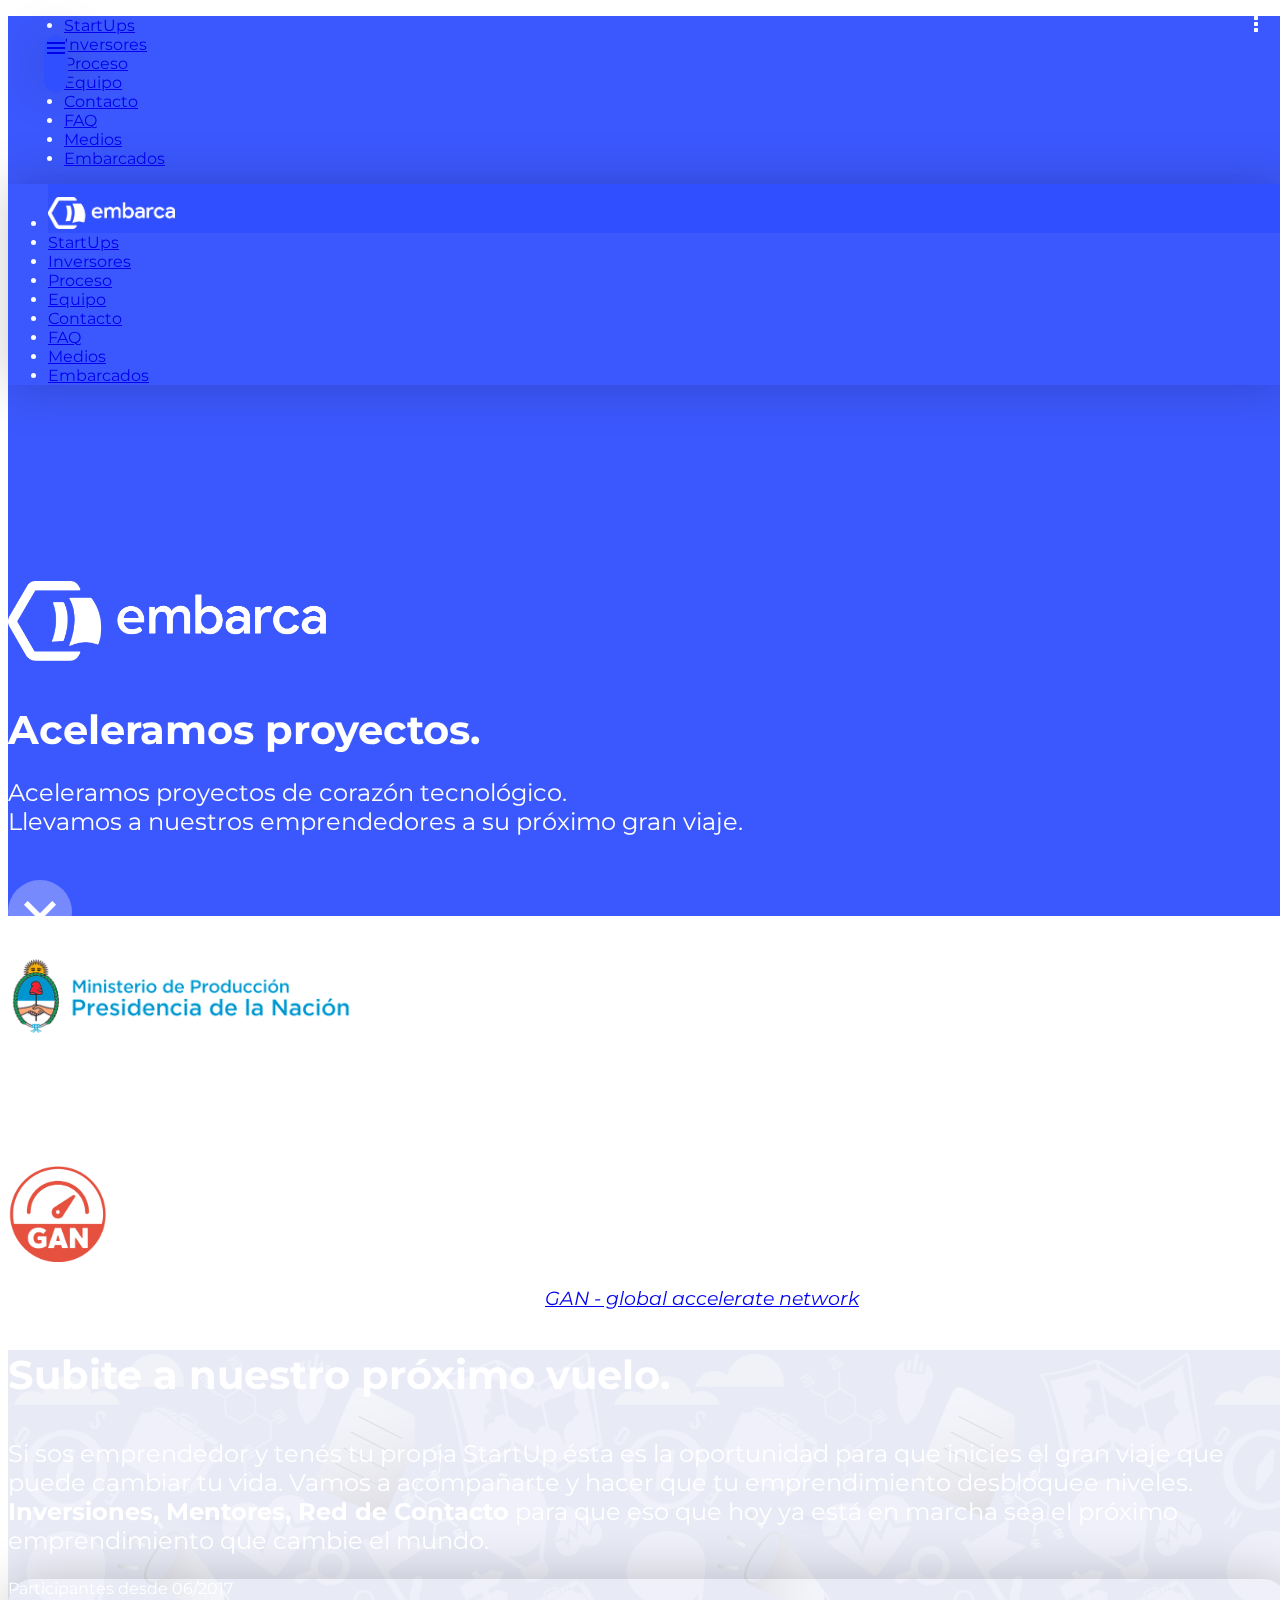
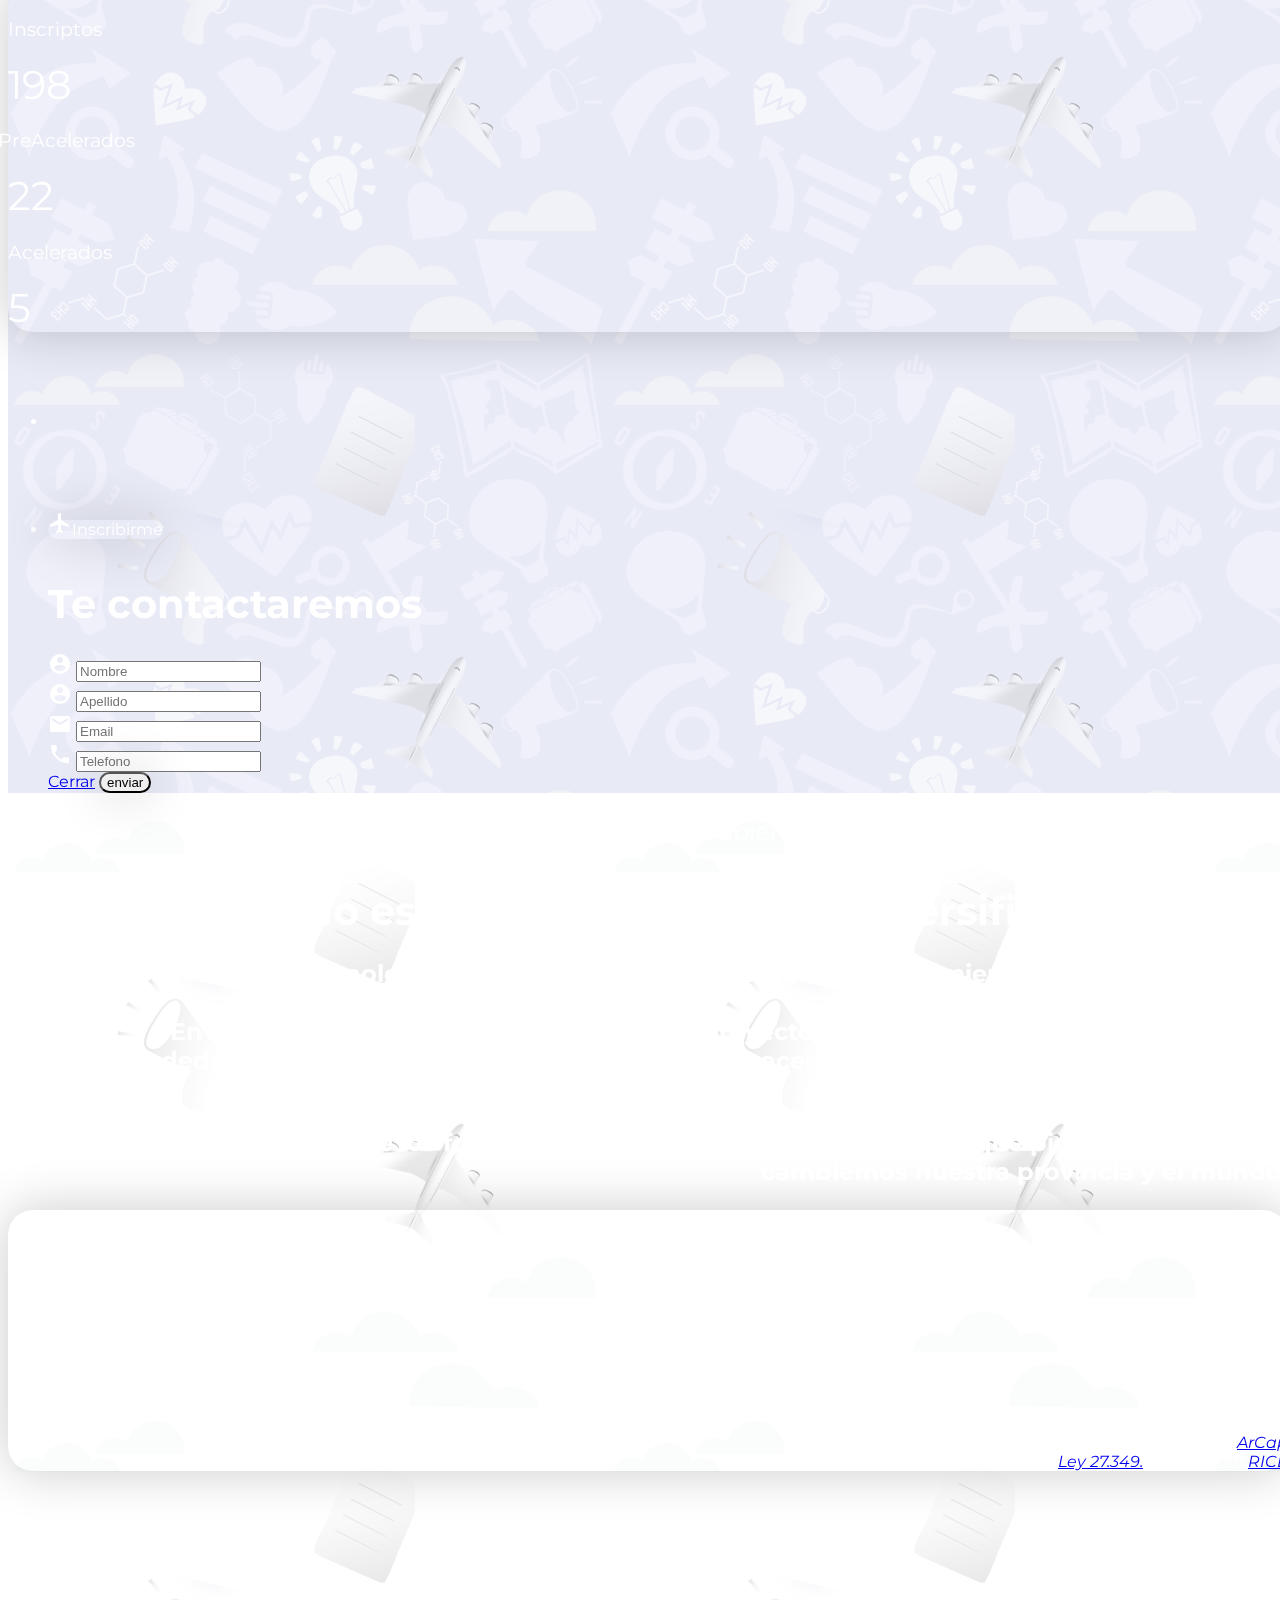
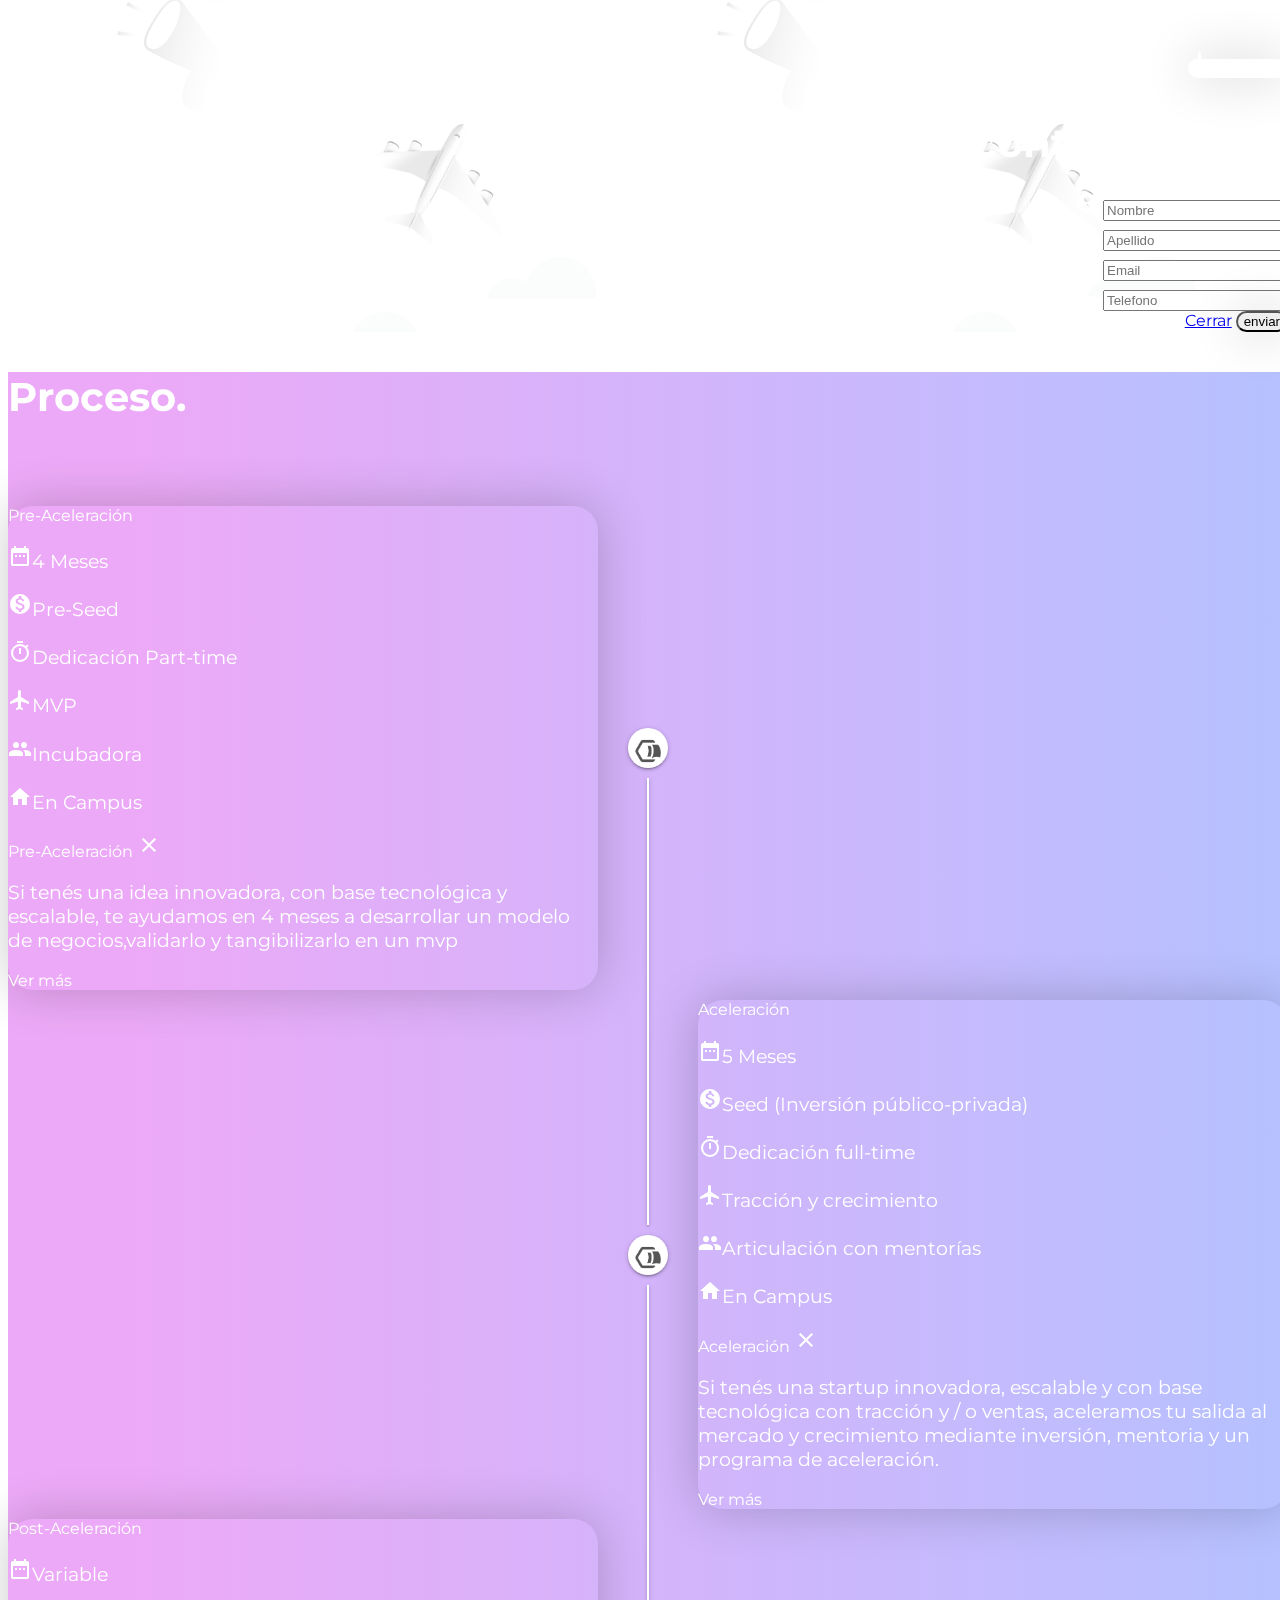
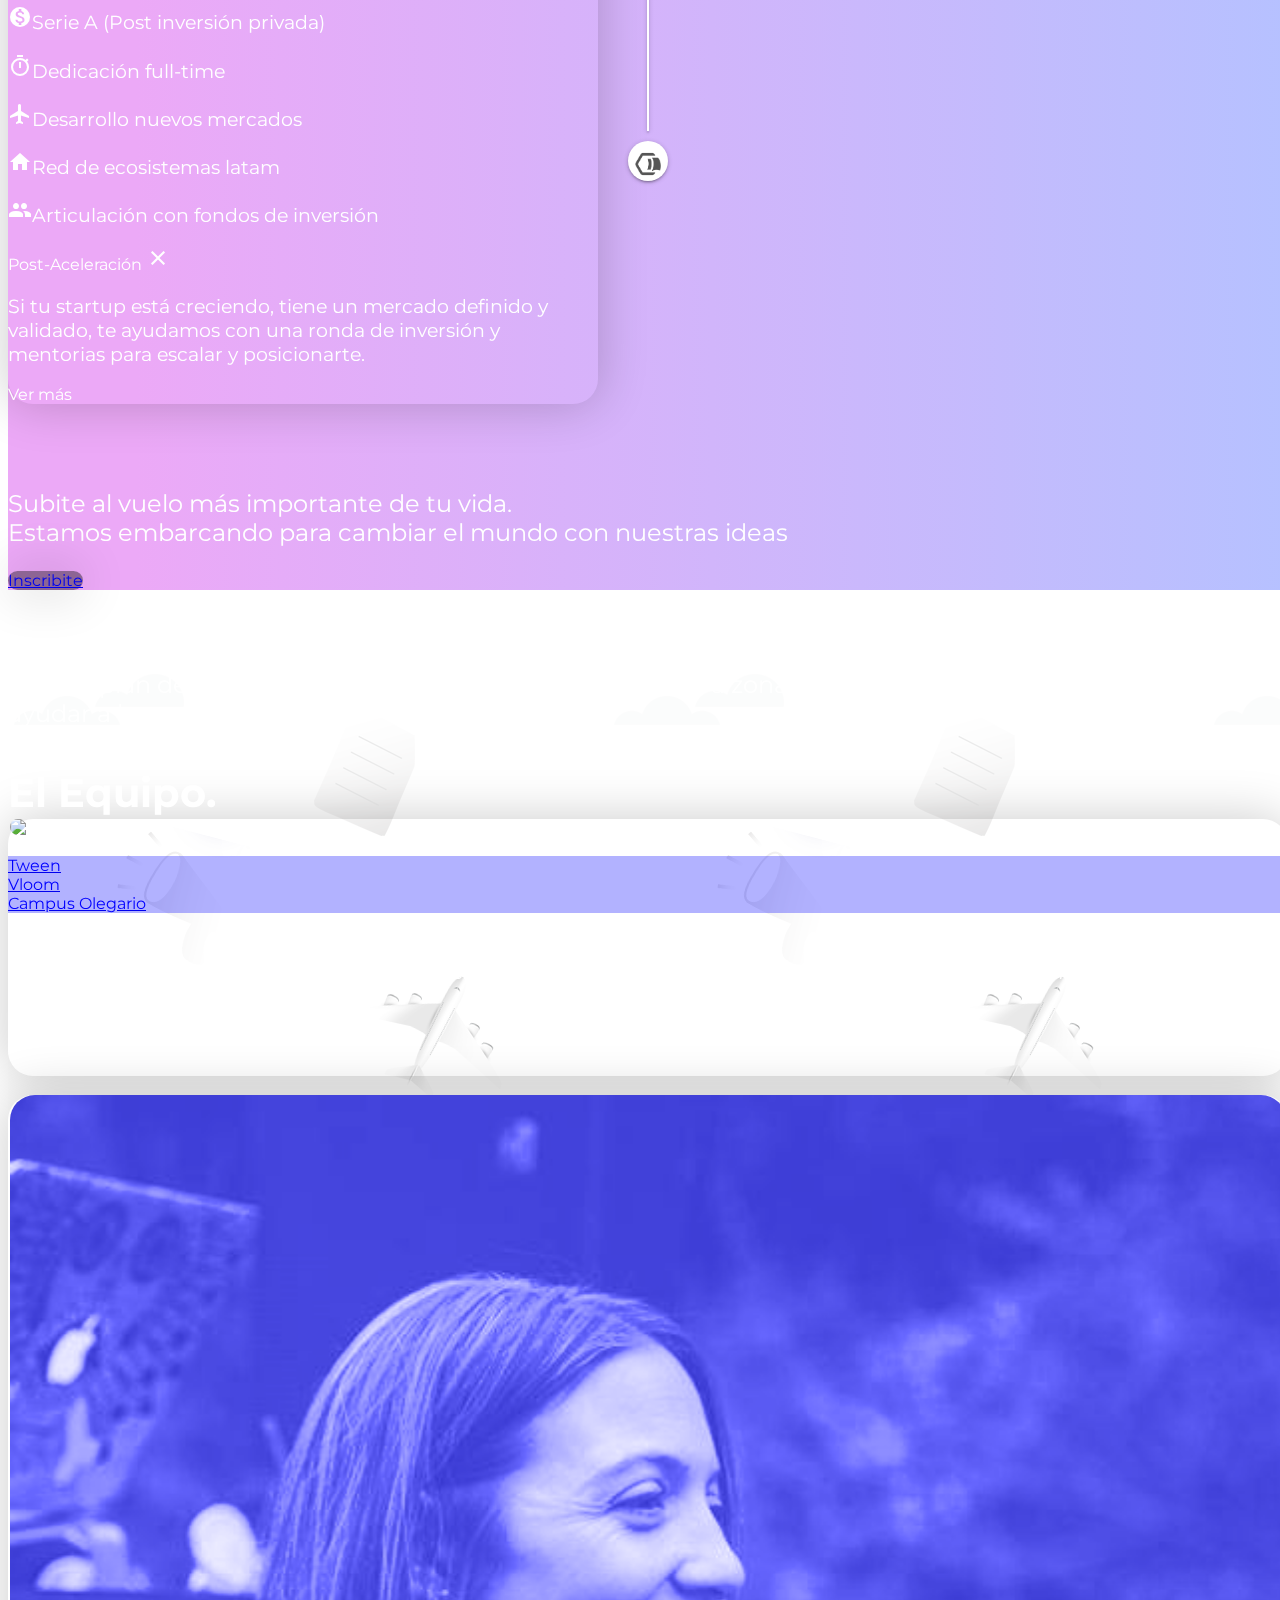
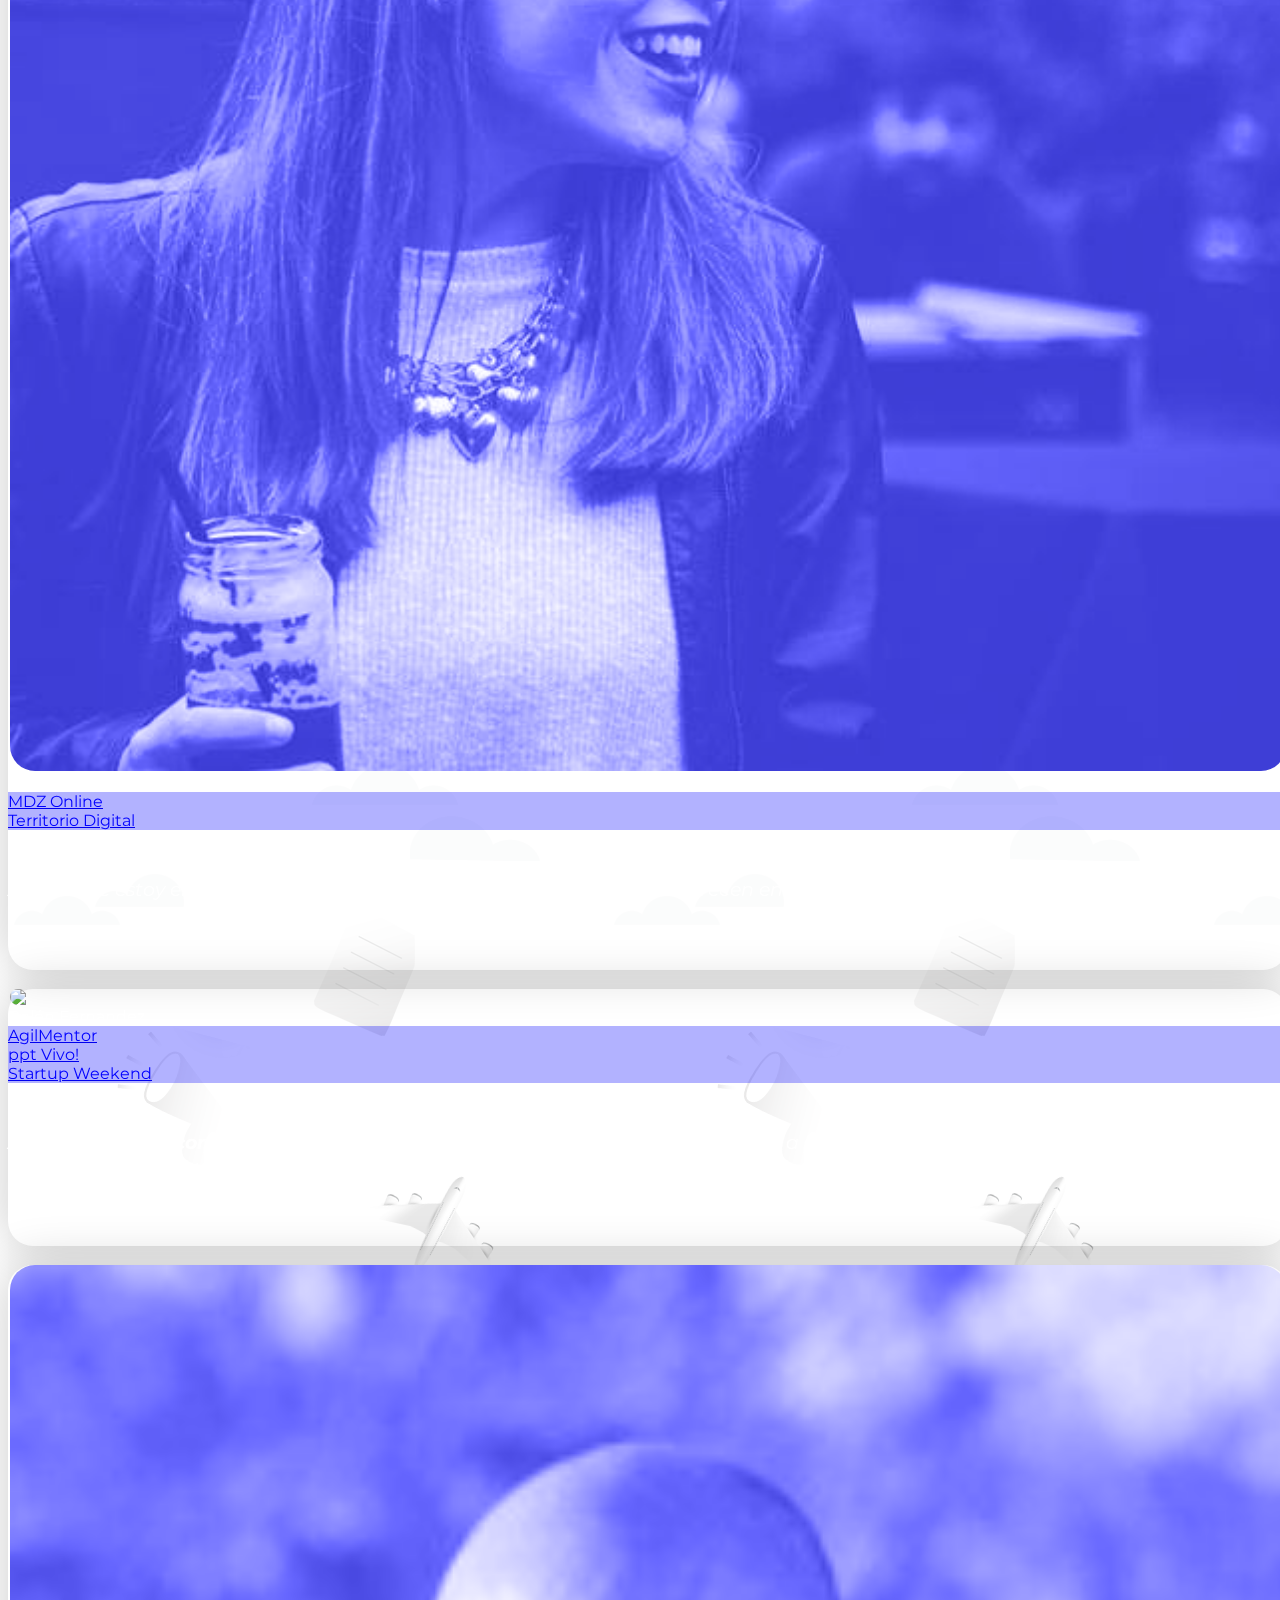
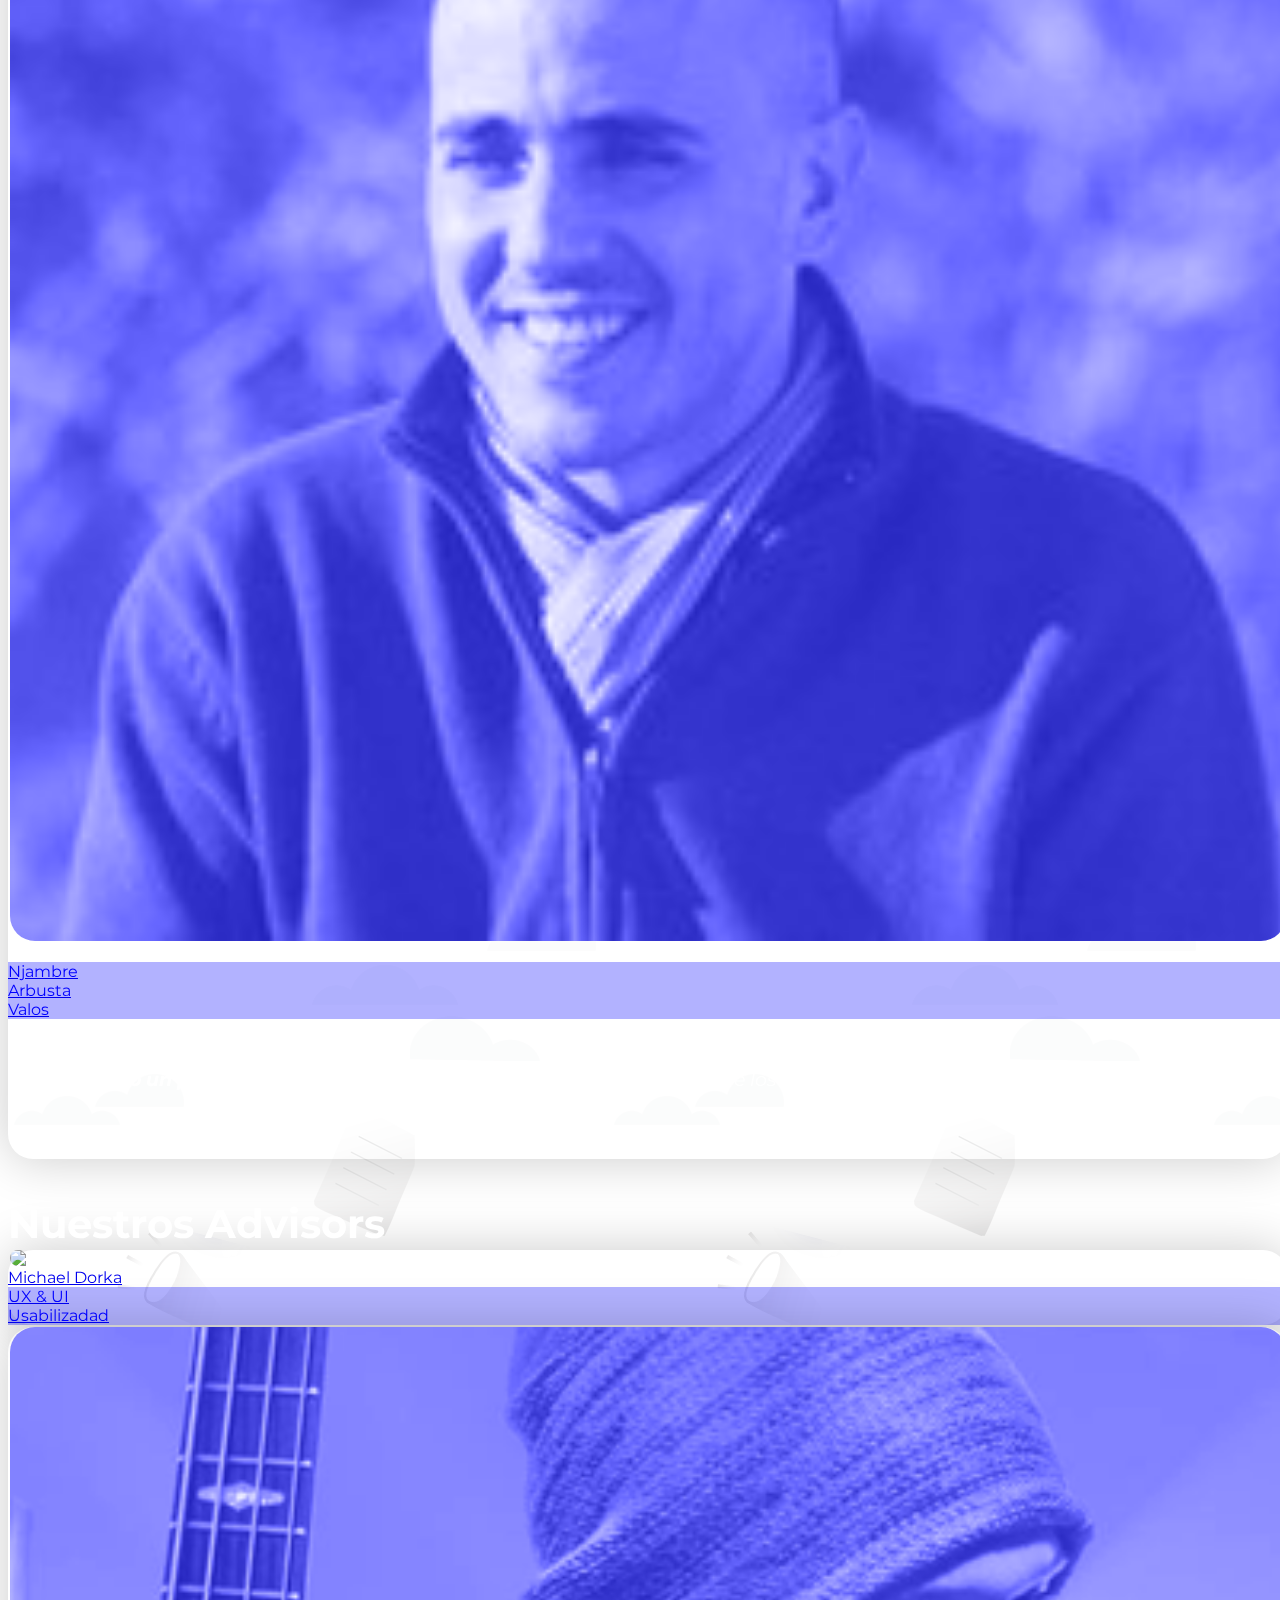
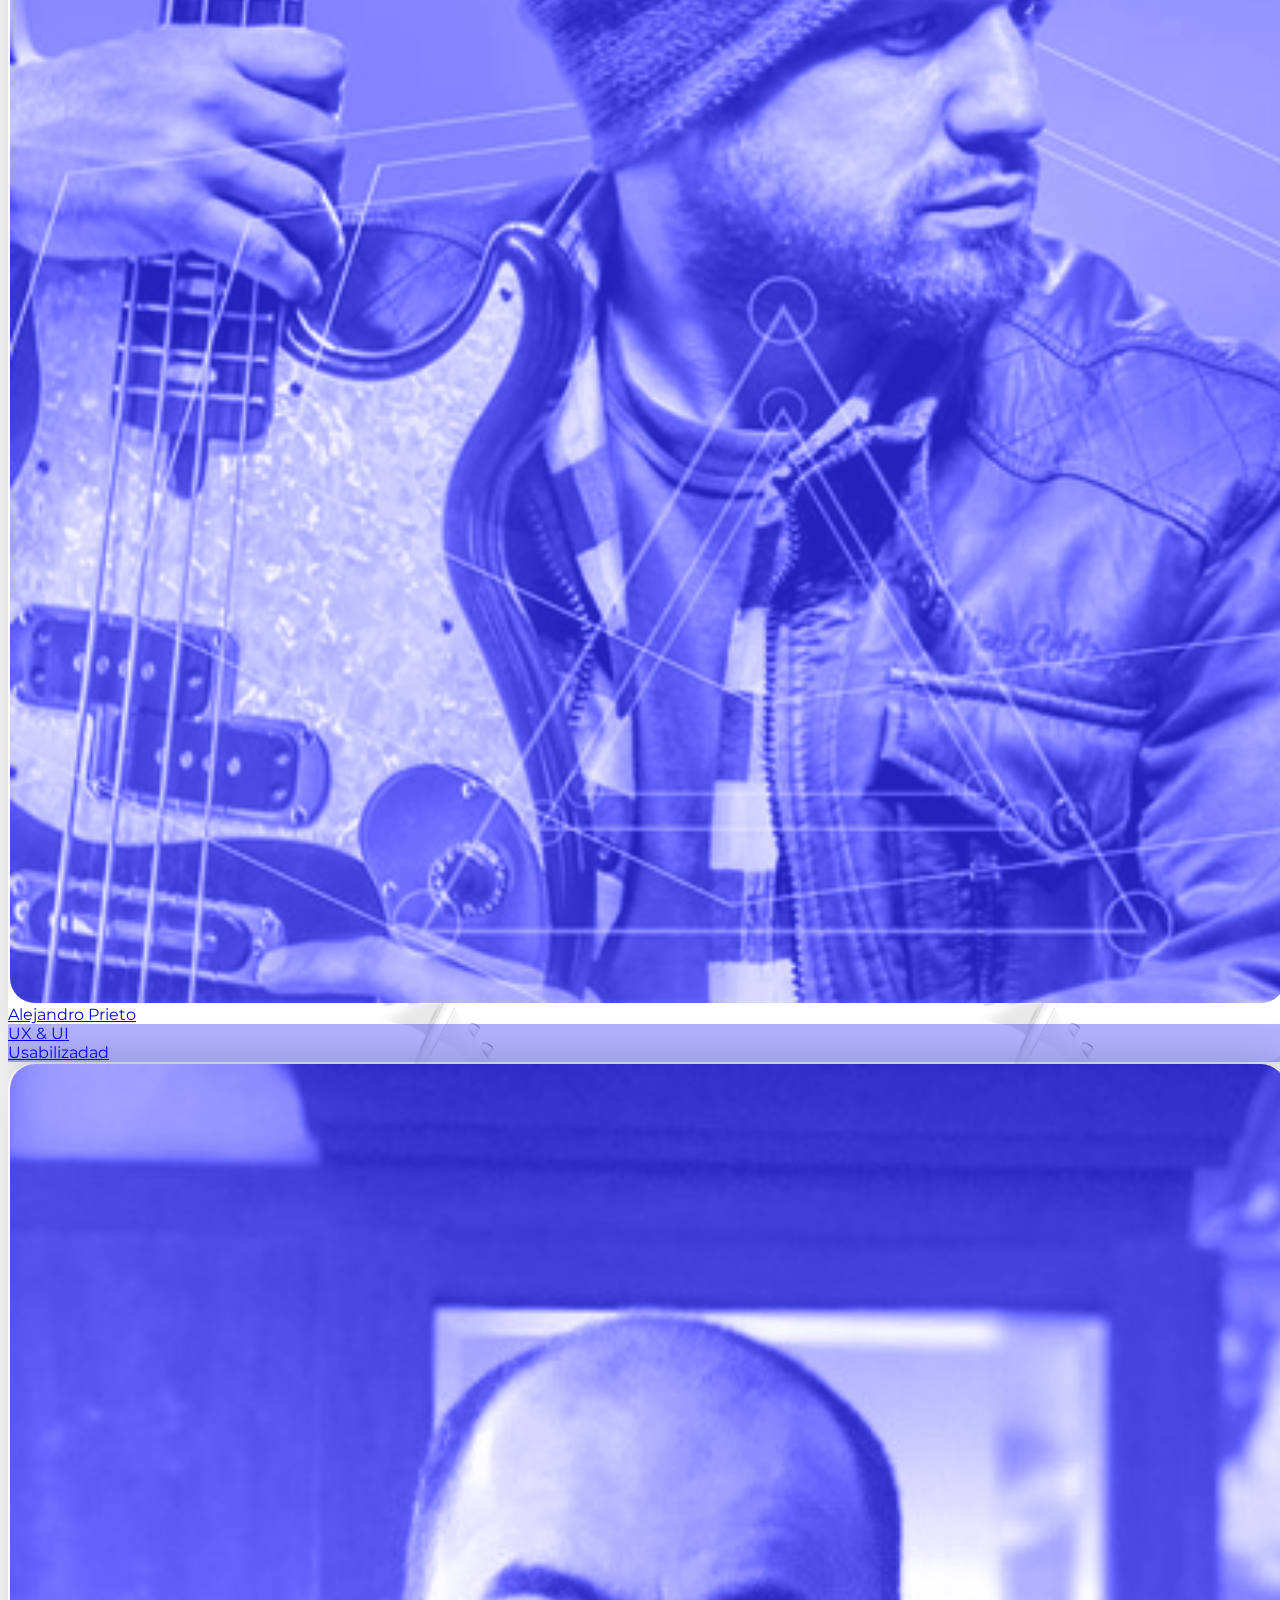
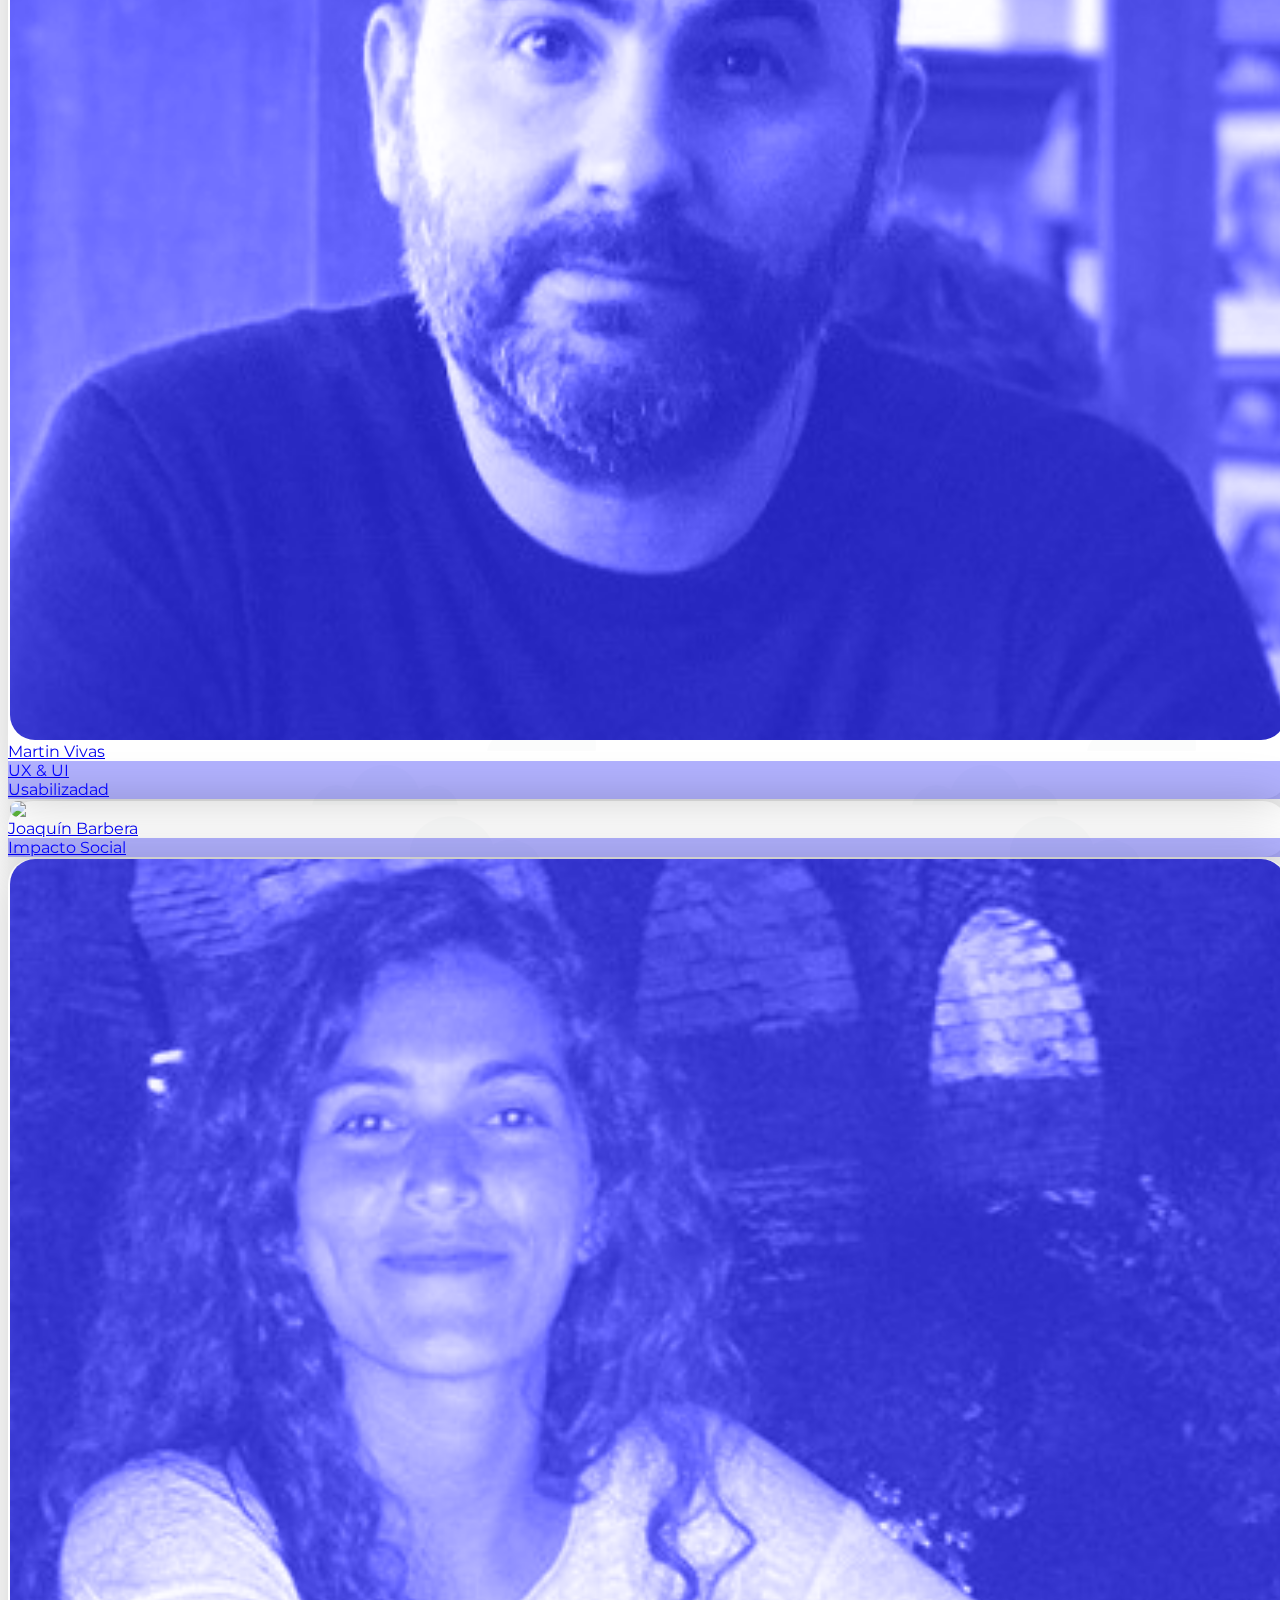
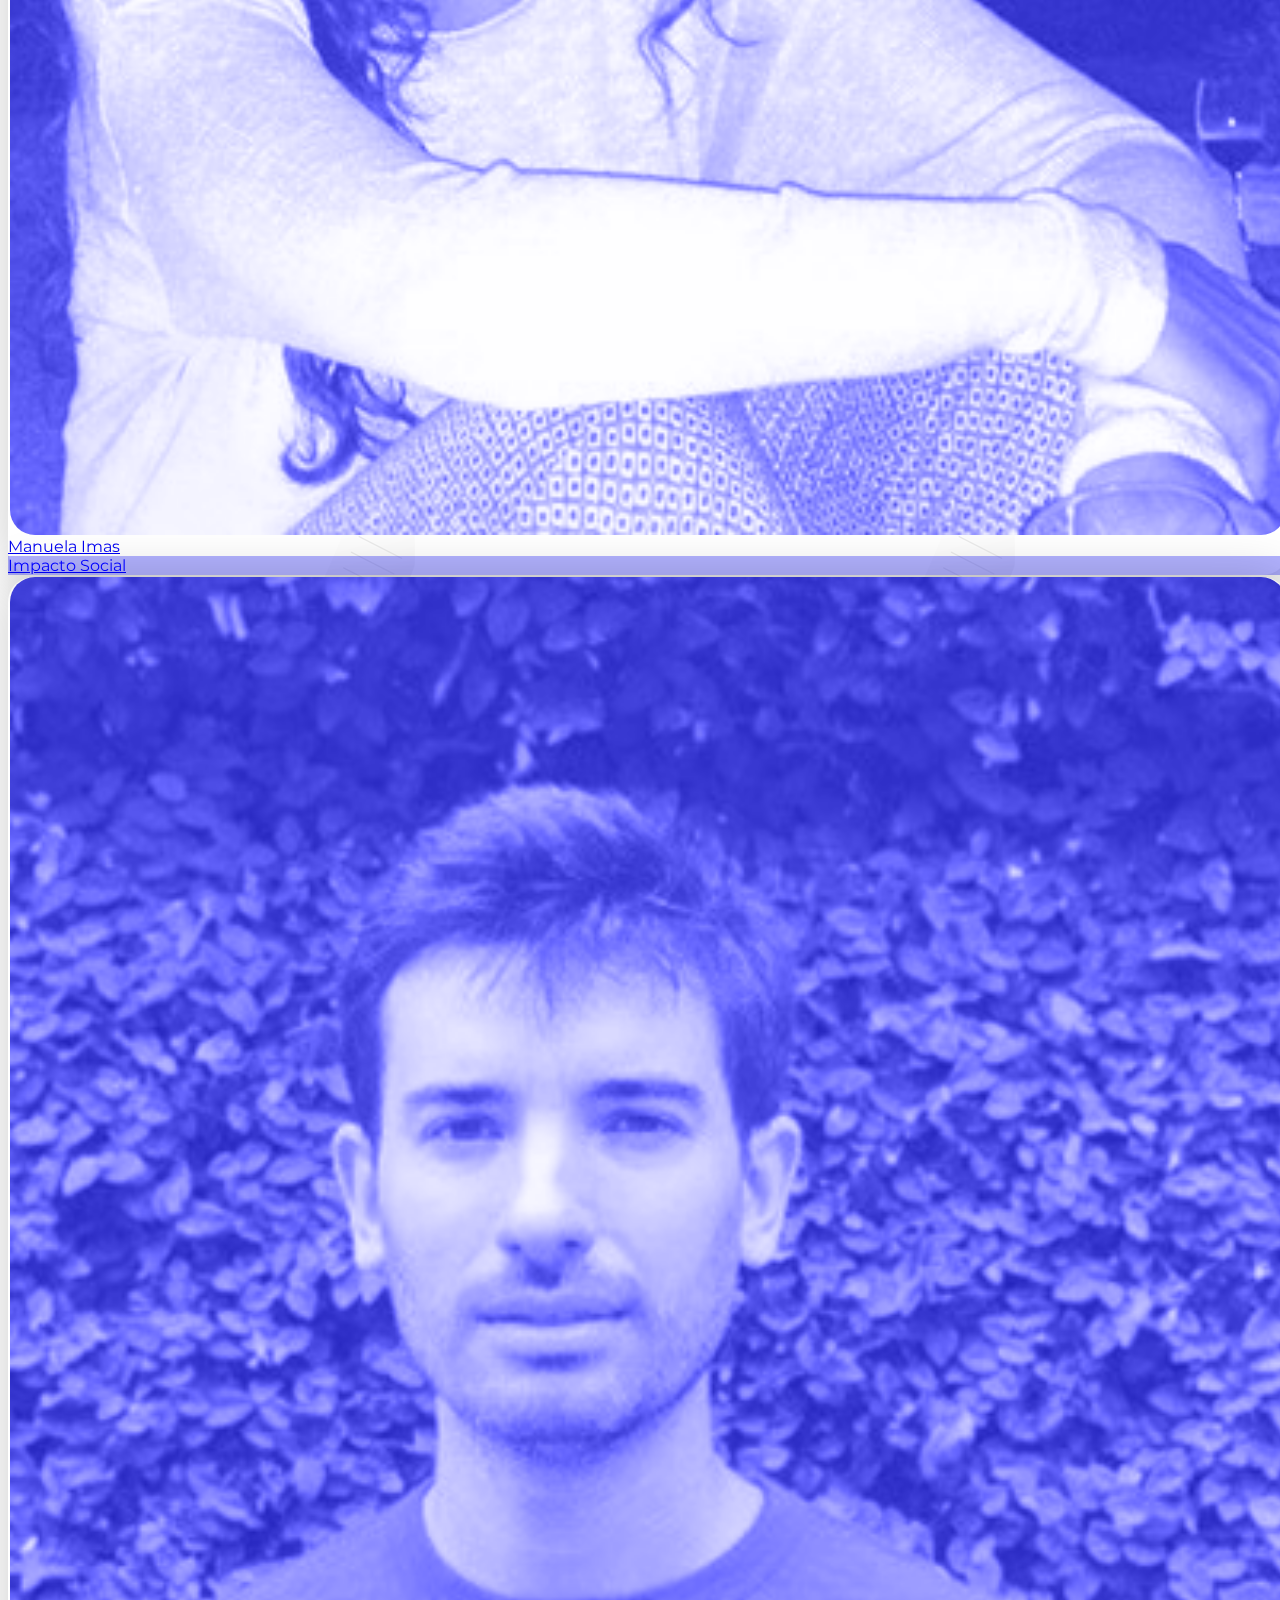
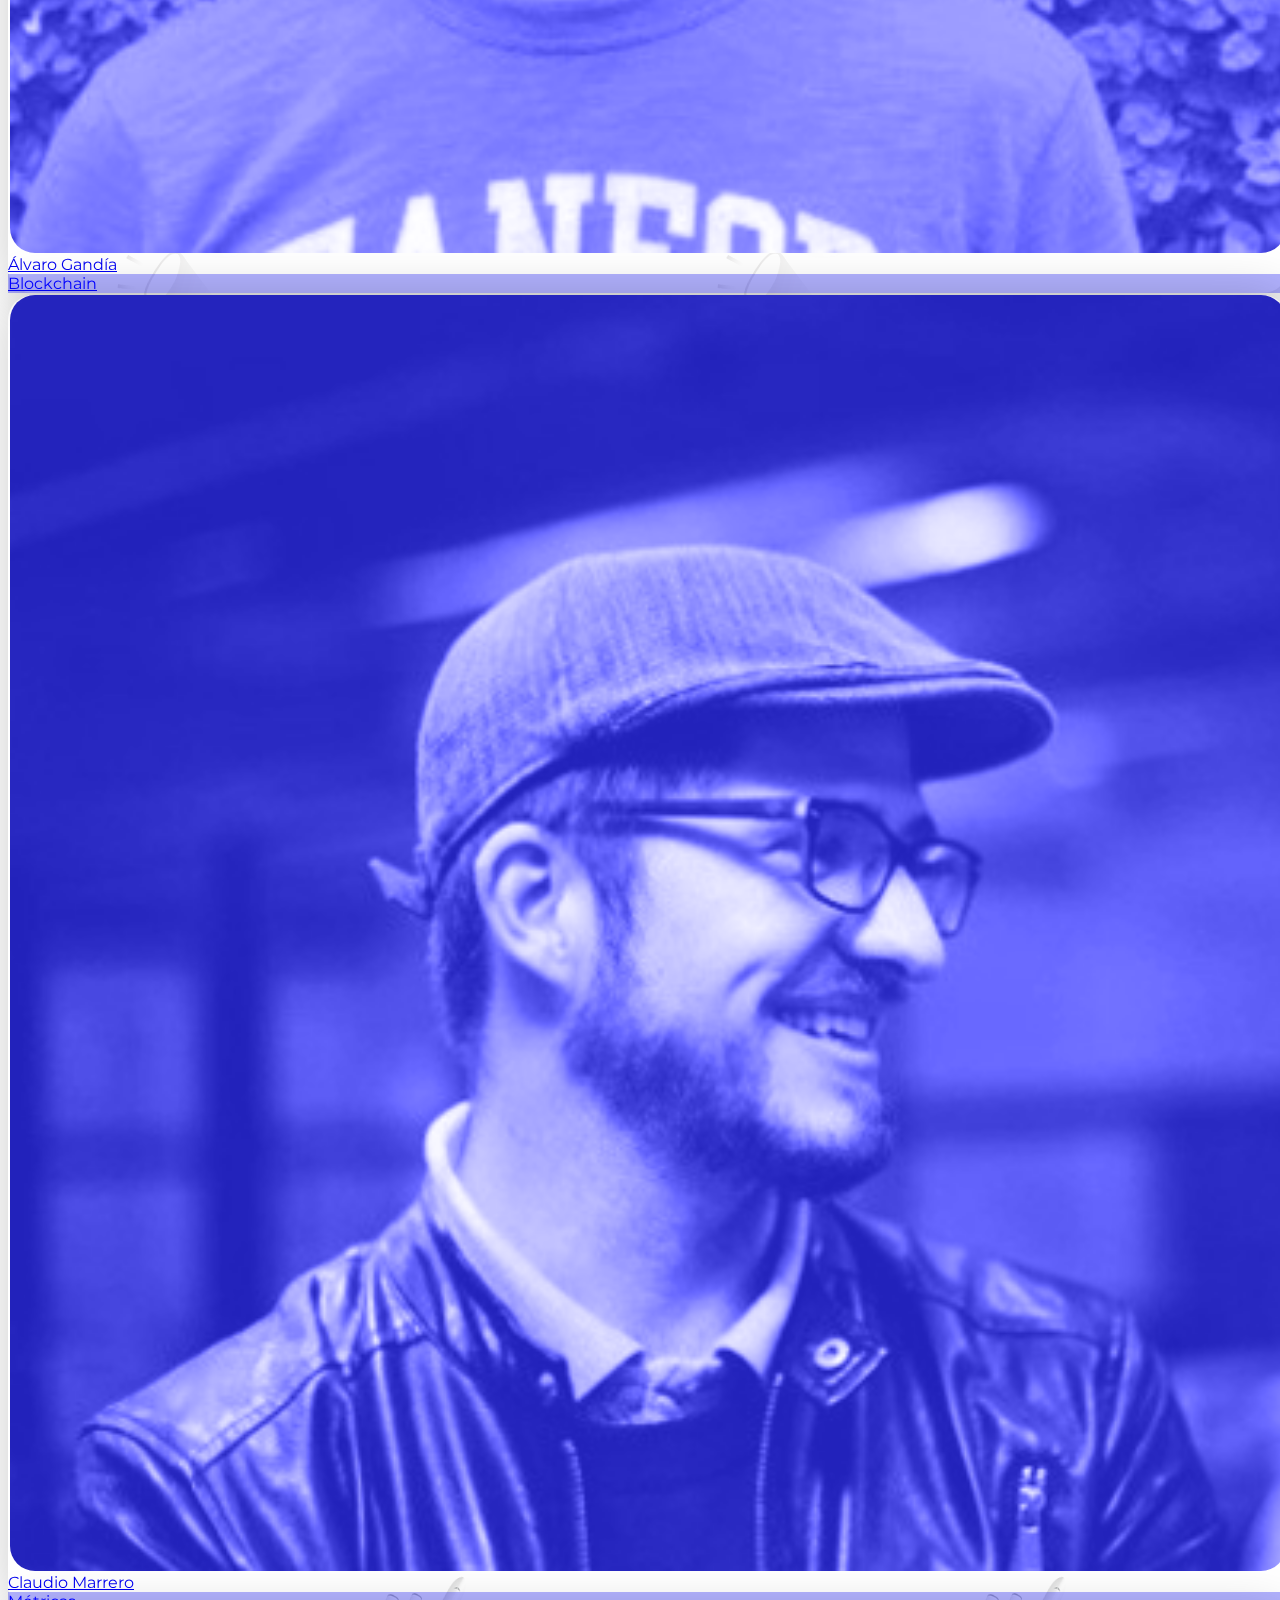
==== index.html @ 263e53a9 "change mentors" ====
<!DOCTYPE html>
<html>

<head>

  <head>
    <meta charset="utf-8">
    <meta name="viewport" content="width=device-width, initial-scale=1, user-scalable=no">
    <meta http-equiv="x-ua-compatible" content="ie=edge">
    <meta name="mobile-web-app-capable" content="yes">
    <title> Embarca - Aceleradora Tecnológica </title>
    <!-- Icon -->
    <link rel="icon" href="img/embarcaIcon.png" type="image/png">
    <!-- Google Analytics -->
    <script async src="https://www.googletagmanager.com/gtag/js?id=UA-118237284-1"></script>
    <script>
      (function(i, s, o, g, r, a, m) {
        i['GoogleAnalyticsObject'] = r;
        i[r] = i[r] || function() {
          (i[r].q = i[r].q || []).push(arguments)
        }, i[r].l = 1 * new Date();
        a = s.createElement(o), m = s.getElementsByTagName(o)[0];
        a.async = 1;
        a.src = g;
        m.parentNode.insertBefore(a, m)
      })(window, document, 'script', 'https://www.google-analytics.com/analytics.js', 'ga');
      ga('create', 'UA-118237284-1', 'auto');
      ga('send', 'pageview');
    </script>
    <!-- Compiled and minified CSS -->
    <link rel="stylesheet" href="https://cdnjs.cloudflare.com/ajax/libs/materialize/1.0.0-alpha.4/css/materialize.min.css">
    <link rel="stylesheet" href="css/master.css">
    <!-- Fonts -->
    <link href="https://fonts.googleapis.com/css?family=Montserrat" rel="stylesheet">
    <link rel="stylesheet" href="https://use.fontawesome.com/releases/v5.0.10/css/all.css" integrity="sha384-+d0P83n9kaQMCwj8F4RJB66tzIwOKmrdb46+porD/OvrJ+37WqIM7UoBtwHO6Nlg" crossorigin="anonymous">
    <link href="https://fonts.googleapis.com/icon?family=Material+Icons" rel="stylesheet">
  </head>

  <body>
    <video autoplay="" loop="" mediagroup="5" playsinline="" muted="" poster="" id="bgvid" class="hide-on-med-and-down"><source src="img/embarcaWebm.webm" type="video/webm"></video>
    <div id="countdownBanner">
      <p>🚀 🚀 Puertas de embarque abiertas, quedan <span id="cddays"></span> Días <span id="cdhours"></span> Horas <span id="cdminutes"></span> Minutos <span id="cdseconds"></span> Segundos 🚀 🚀 <a href="https://www.f6s.com/embarca2018-02/apply" target="_blank">Inscribirme</a>
        <!-- <a class="right waves-effect waves-red btn-flat white-text" id="closeCDBanner">X</a> -->
      </p>
      <div id="modal2" class="modal modal-fixed-footer grey-text text-darken-2">
        <div class="modal-content">
          <header>
            <h5>Te contactaremos</h5>
            <p></p>
          </header>
          <div id="mc_embed_signup">
            <form class="input-field col s12 m12 l12" action="https://campusolegario.us15.list-manage.com/subscribe/post?u=44d094ac72000b24ef7fd8bc2&amp;id=4f8723ac89" method="post" id="mc-embedded-subscribe-form" name="mc-embedded-subscribe-form" novalidate>
              <div class="row">
                <!-- Name Input -->
                <div class="input-field col s12 m12 l6">
                  <i class="material-icons prefix">account_circle</i>
                  <input maxlength="40" required type="text" name="FNAME" id="mce-FNAME" placeholder="Nombre">
                </div>
                <div class="input-field col s12 m12 l6 mc-field-group">
                  <i class="material-icons prefix">account_circle</i>
                  <input type="text" maxlength="40" id="mce-LNAME" name="LNAME" class="validate" required placeholder="Apellido">
                </div>
                <!-- Mail Input -->
                <div class="input-field col s12 m12 l6 mc-field-group">
                  <i class="material-icons prefix">email</i>
                  <input type="email" name="EMAIL" maxlength="50" id="mce-EMAIL" class="validate" required placeholder="Email">
                </div>
                <!-- Phone Input -->
                <div class="input-field col s12 m12 l6 mc-field-group">
                  <i class="material-icons prefix">phone</i>
                  <input type="tel" maxlength="15" id="mce-PHONE" name="PHONE" class="validate" required placeholder="Telefono">
                </div>

                <input type="text" name="TFORM" id="mce-TFORM" value="Emprendedor" style="display: none;">
                <div class="col s12 m12 l12">
                  <div id="mce-responses" class="clear">
                    <div class="response" id="mce-error-response" style="display:none"></div>
                    <div class="response" id="mce-success-response" style="display:none"></div>
                  </div>
                  <!-- real people should not fill this in and expect good things - do not remove this or risk form bot signups-->
                  <div style="position: absolute; left: -5000px;" aria-hidden="true">
                    <input type="text" name="b_44d094ac72000b24ef7fd8bc2_4f8723ac89" tabindex="-1" value="">
                  </div>
                </div>
              </div>
              <!-- Sign up button
              <div class="col s12 m12 l12 center">
                <button type="submit" value="Subscribe" name="subscribe" id="mc-embedded-subscribe" class="btn-large waves-effect waves-light center indigo accent-3" tabindex="5"> enviar</i></button>
              </div> -->
          </div>
        </div>
        <div class="modal-footer">
          <a href="#!" class="modal-action modal-close waves-effect waves-red btn-flat ">Cerrar</a>
          <button type="submit" value="Subscribe" name="subscribe" id="mc-embedded-subscribe" class="btn waves-effect waves-light center indigo accent-3"> enviar</i></button>
          </form>
        </div>
      </div>
    </div>
    <section id="callToEmbarcar" class="content">
      <div class="row container grey-text">
        <div class="row">
          <div class="col s12 m6">
            <h5>Ultimo Llamado a <b>Embarcar</b></h5>
            <p>Las compuertas se cierran y estás en tus ultimos día de poder ingresar.</p>
            <p>Por favor emprendedores presentarse con urgencia para embarcar el proximo vuelo.</p>
            <div class="row">
              <div class="col s12 center">
                <a class="waves-effect waves-light btn-large indigo accent-4 modal-trigger" data-target="modal2"><i class="material-icons left">flight</i>¡Embarcar!</a>
              </div>
            </div>
            <div class="row">
              <div class="col s12 center">
                <a class="waves-effect waves-red btn-flat" id="closeCallToEmbarcar">Ocultar Llamado</a>
              </div>
            </div>
          </div>
        </div>
      </div>
    </section>
    <section id="welcome" class="content">
      <nav>
        <div class="nav-wrapper">
          <!-- <a href="#welcome" class="brand-logo hide-on-med-and-down"><img src="img/embarcaLogo.png" class="mainLogo" alt=""></a> -->
          <a href="#" data-target="mobile-demo" class="sidenav-trigger white-text btn-floating btn-large waves-effect waves-light nav-down"><i class="material-icons">menu</i></a>
          <ul class="right hide-on-med-and-down">
            <li><a href="#startups">StartUps</a></li>
            <li><a href="#investors">Inversores</a></li>
            <li><a href="#process">Proceso</a></li>
            <li><a href="#team">Equipo</a></li>
            <li><a href="#contact">Contacto</a></li>
            <li><a href="#faq">FAQ</a></li>
            <li><a href="#media">Medios</a></li>
            <li><a href="#cases">Embarcados</a></li>
          </ul>
        </div>
      </nav>
      <ul class="sidenav  sidenav-close" id="mobile-demo">
        <li class="navbarLogoLi"><a href="#welcome"><img src="img/embarcaLogo.png" class="navbarLogo" alt=""></a></li>
        <li><a href="#startups">StartUps</a></li>
        <li><a href="#investors">Inversores</a></li>
        <li><a href="#process">Proceso</a></li>
        <li><a href="#team">Equipo</a></li>
        <li><a href="#contact">Contacto</a></li>
        <li><a href="#faq">FAQ</a></li>
        <li><a href="#media">Medios</a></li>
        <li><a href="#cases">Embarcados</a></li>
      </ul>
      <div class="row verticalCenter">
        <div class="col s12 m12 l12 center container">
          <div class="col s12 m12 l12">
            <img src="img/embarcaLogo.png" alt="Embarca" class="mainLogo shadown">
            <h5>Aceleramos proyectos.</h5>
            <p>Aceleramos proyectos de corazón tecnológico.
              <br>Llevamos a nuestros emprendedores a su próximo gran viaje.</p>
            <a href="#startups" class="hide-on-med-and-down"><i class="material-icons" style="font-size: 4em; background-color: rgba(255,255,255,0.3); border-radius: 100%; color: rgba(255,255,255,1); margin-top: 20px;">keyboard_arrow_down</i></a>
          </div>
        </div>
      </div>
    </section>
    <section id="mindepro">
      <div class="row container  grey-text">
        <div class="col s12 m6 center">
          <img src="img/mindepro.png">
          <p><i>Ganadora del fondo de expansion del Ministerio de Producción. <br>Presidencia de la Nación.</i></p>
        </div>
        <div class="col s12 m6 center">
          <img src="img/gan.png">
          <p><i>Segunda aceleradora en Argentina aceptada en la red <a href="https://www.gan.co/" target="_blank">GAN - global accelerate network</a>.</i></p>
        </div>
      </div>
    </section>
    <section id="startups" class="content">
      <div class="row container grey-text text-darken-2">
        <!-- Title -->
        <div class="row">
          <div class="div col s12">
            <h5 class="grey-text text-darken-4 left">  Subite a nuestro próximo vuelo.</h5>
          </div>
        </div>
        <!-- content -->
        <div class="col s12 m12 l6">
          <h5></h5>
          <p>Si sos emprendedor y tenés tu propia StartUp ésta es la oportunidad para que inicies el gran viaje que puede cambiar tu vida. Vamos a acompañarte y hacer que tu emprendimiento desbloquee niveles. <b>Inversiones, Mentores, Red de Contacto</b>            para que eso que hoy ya está en marcha sea el próximo emprendimiento que cambie el mundo.</p>
        </div>
        <div class="col s12 m12 l6">
          <div class="card">
            <div class="card-content center">
              <div class="card-title">Participantes desde 06/2017</div>
              <div class="row">
                <div class="col s12 m4">
                  <p>Inscriptos</p>
                  <div class="numberCounterUp">198</div>
                </div>
                <div class="col s12 m4">
                  <p style="margin-left: -0.5em;">PreAcelerados</p>
                  <div class="numberCounterUp">22</div>
                </div>
                <div class="col s12 m4">
                  <p> Acelerados</p>
                  <div class="numberCounterUp">5</div>
                </div>
              </div>
            </div>
          </div>
          <ul class="center">
            <li>
              <!-- <a href="https://drive.google.com/drive/u/0/folders/0B2OSxrBEhdemcGs3d2VtUWtyMnc" target="_blank" class="waves-effect waves-light btn-large indigo accent-4"><i class="material-icons left">cloud_download</i>Material Institucional</a> -->
            </li>
            <li>
              <!-- Modal Trigger -->
              <a class="waves-effect waves-light btn-large indigo accent-4 modal-trigger" data-target="modal2"><i class="material-icons left">flight</i>Inscribirme</a>
              <!-- Modal Structure -->
              <div id="modal2" class="modal modal-fixed-footer">
                <div class="modal-content">
                  <header>
                    <h5>Te contactaremos</h5>
                    <p></p>
                  </header>
                  <div id="mc_embed_signup">
                    <form class="input-field col s12 m12 l12" action="https://campusolegario.us15.list-manage.com/subscribe/post?u=44d094ac72000b24ef7fd8bc2&amp;id=4f8723ac89" method="post" id="mc-embedded-subscribe-form" name="mc-embedded-subscribe-form" novalidate>
                      <div class="row">
                        <!-- Name Input -->
                        <div class="input-field col s12 m12 l6">
                          <i class="material-icons prefix">account_circle</i>
                          <input maxlength="40" required type="text" name="FNAME" id="mce-FNAME" placeholder="Nombre">
                        </div>
                        <div class="input-field col s12 m12 l6 mc-field-group">
                          <i class="material-icons prefix">account_circle</i>
                          <input type="text" maxlength="40" id="mce-LNAME" name="LNAME" class="validate" required placeholder="Apellido">
                        </div>
                        <!-- Mail Input -->
                        <div class="input-field col s12 m12 l6 mc-field-group">
                          <i class="material-icons prefix">email</i>
                          <input type="email" name="EMAIL" maxlength="50" id="mce-EMAIL" class="validate" required placeholder="Email">
                        </div>
                        <!-- Phone Input -->
                        <div class="input-field col s12 m12 l6 mc-field-group">
                          <i class="material-icons prefix">phone</i>
                          <input type="tel" maxlength="15" id="mce-PHONE" name="PHONE" class="validate" required placeholder="Telefono">
                        </div>

                        <input type="text" name="TFORM" id="mce-TFORM" value="Emprendedor" style="display: none;">
                        <div class="col s12 m12 l12">
                          <div id="mce-responses" class="clear">
                            <div class="response" id="mce-error-response" style="display:none"></div>
                            <div class="response" id="mce-success-response" style="display:none"></div>
                          </div>
                          <!-- real people should not fill this in and expect good things - do not remove this or risk form bot signups-->
                          <div style="position: absolute; left: -5000px;" aria-hidden="true">
                            <input type="text" name="b_44d094ac72000b24ef7fd8bc2_4f8723ac89" tabindex="-1" value="">
                          </div>
                        </div>
                      </div>
                      <!-- Sign up button
                      <div class="col s12 m12 l12 center">
                        <button type="submit" value="Subscribe" name="subscribe" id="mc-embedded-subscribe" class="btn-large waves-effect waves-light center indigo accent-3" tabindex="5"> enviar</i></button>
                      </div> -->
                  </div>
                </div>
                <div class="modal-footer">
                  <a href="#!" class="modal-action modal-close waves-effect waves-red btn-flat ">Cerrar</a>
                  <button type="submit" value="Subscribe" name="subscribe" id="mc-embedded-subscribe" class="btn waves-effect waves-light center indigo accent-3"> enviar</i></button>
                  </form>
                </div>
              </div>
            </li>
          </ul>
        </div>
    </section>
    <section id="investors" class="content">
      <div class="row container grey-text text-darken-2">
        <!-- Title -->
        <div class="col s12 center grey-text text-darken-2">
          <p>Vos podés tambien invertir en tecnología hecha en Mendoza.</p>
        </div>
        <div class="row grey-text text-darken-4">
          <div class="div col s12">
          </div>
        </div>
        <!-- content -->
        <div class="col s12 m12 l6 right">
          <h5>El fondo es abierto y te permite diversificar tu riesgo.
          <p>Ser inversor en tecnología es invertir en la industria que mas crecimiento tiene en el mundo y también el futuro de mendoza. <br>En embarca destinamos los fondos solo a proyectos que estén en Mendoza, para que los emprendedores consigan hacer crecer sus proyectos, hacerlos exitosos y con beneficios para vos también.</p>
          <p>Invertí en ellos a través de los fondos de embarca, sumáte a los equipos que piensan en grande y cambiemos nuestra provincia y el mundo.</p>
        </div>
        <div class="col s12 m12 l6">
          <div class="card">
            <div class="card-content">
              <div class="row">
                <span class="card-title center">Fondo "F1" abierto, recaudado al <span class="dateToday"></span> </span>
              </div>
              <div class="row center">
                <div class="col s12 m6">
                  <p>Privado</p>
                  <p>U$D <span class="numberCounterUp2">650000</span></p>
                </div>
                <div class="col s12 m6">
                  <p>Público</p>
                  <p>U$D <span class="numberCounterUp2">650000</span></p>
                </div>
              </div>
              <div class="row center">
                <div class="col s12"><i>Miembre de <a href="http://arcap.org/" target="_blank">ArCap</a></i></div>
                <div class="col s12"><i>Alcanzados por beníficio impositivo <a href="http://servicios.infoleg.gob.ar/infolegInternet/anexos/270000-274999/273567/norma.htm" target="_blank">Ley 27.349.</a> Inscripta en <a href="http://www.afip.gob.ar/noticias/20170412ApoyoEmprendedor.asp" target="-_blank">RICE</a></i></div>
              </div>
            </div>
          </div>
          <ul class="center">
            <li>
              <!-- <a href="https://drive.google.com/drive/u/0/folders/0B2OSxrBEhdemcGs3d2VtUWtyMnc" target="_blank" class="waves-effect waves-light btn-large indigo accent-4"><i class="material-icons left">cloud_download</i>Material Institucional</a> -->
            </li>
            <li>
              <!-- Modal Trigger -->
              <a class="waves-effect waves-light btn-large indigo accent-4 modal-trigger" data-target="modal3"><i class="material-icons left">flight</i>Participar</a>
              <!-- Modal Structure -->
              <div id="modal3" class="modal modal-fixed-footer">
                <div class="modal-content">
                  <header>
                    <h5>Te contactaremos</h5>
          <p></p>
          </header>
          <div id="mc_embed_signup">
            <form class="input-field col s12 m12 l12" action="https://campusolegario.us15.list-manage.com/subscribe/post?u=44d094ac72000b24ef7fd8bc2&amp;id=4f8723ac89" method="post" id="mc-embedded-subscribe-form" name="mc-embedded-subscribe-form" novalidate>
              <div class="row">
                <!-- Name Input -->
                <div class="input-field col s12 m12 l6">
                  <i class="material-icons prefix">account_circle</i>
                  <input maxlength="40" required type="text" name="FNAME" id="mce-FNAME" placeholder="Nombre">
                </div>
                <div class="input-field col s12 m12 l6 mc-field-group">
                  <i class="material-icons prefix">account_circle</i>
                  <input type="text" maxlength="40" id="mce-LNAME" name="LNAME" class="validate" required placeholder="Apellido">
                </div>
                <!-- Mail Input -->
                <div class="input-field col s12 m12 l6 mc-field-group">
                  <i class="material-icons prefix">email</i>
                  <input type="email" name="EMAIL" maxlength="50" id="mce-EMAIL" class="validate" required placeholder="Email">
                </div>
                <!-- Phone Input -->
                <div class="input-field col s12 m12 l6 mc-field-group">
                  <i class="material-icons prefix">phone</i>
                  <input type="tel" maxlength="15" id="mce-PHONE" name="PHONE" class="validate" required placeholder="Telefono">
                </div>

                <input type="text" name="TFORM" id="mce-TFORM" value="Inversor" style="display: none;">
                <div class="col s12 m12 l12">
                  <div id="mce-responses" class="clear">
                    <div class="response" id="mce-error-response" style="display:none"></div>
                    <div class="response" id="mce-success-response" style="display:none"></div>
                  </div>
                  <!-- real people should not fill this in and expect good things - do not remove this or risk form bot signups-->
                  <div style="position: absolute; left: -5000px;" aria-hidden="true">
                    <input type="text" name="b_44d094ac72000b24ef7fd8bc2_4f8723ac89" tabindex="-1" value="">
                  </div>
                </div>
              </div>
              <!-- Sign up button
                      <div class="col s12 m12 l12 center">
                        <button type="submit" value="Subscribe" name="subscribe" id="mc-embedded-subscribe" class="btn-large waves-effect waves-light center indigo accent-3" tabindex="5"> enviar</i></button>
                      </div> -->
          </div>
        </div>
        <div class="modal-footer">
          <a href="#!" class="modal-action modal-close waves-effect waves-red btn-flat ">Cerrar</a>
          <button type="submit" value="Subscribe" name="subscribe" id="mc-embedded-subscribe" class="btn waves-effect waves-light center indigo accent-3"> enviar</i></button>
          </form>
        </div>
      </div>
      </li>
      </ul>
      </div>

      </div>
      </div>
    </section>
    <section id="process" class="content">
      <div class="row container">
        <!-- Title -->
        <div class="row">
          <div class="div col s12">
            <h5 class="white-text text-darken-4 left">Proceso.</h5>
          </div>
        </div>
        <!-- content -->
        <div class="col s12 m12 l12">
          <div class="row">
            <div class="col s12 m12 l12">
              <!-- Timeline -->
              <div class="timeline">
                <!-- Timeline Card 1 Pre-Aceleración -->
                <div class="timeline timeline-event">
                  <div class="timeline-content">
                    <div class="card grey-text text-darken-1">
                      <div class="card-content">
                        <span class="card-title grey-text text-darken-4">Pre-Aceleración</span>
                        <p><i class="material-icons left">date_range</i>4 Meses</p>
                        <p><i class="material-icons left">monetization_on</i>Pre-Seed</p>
                        <p><i class="material-icons left">timer</i>Dedicación Part-time</p>
                        <p><i class="material-icons left">flight</i>MVP</p>
                        <p><i class="material-icons left">group</i>Incubadora</p>
                        <p><i class="material-icons left">home</i>En Campus</p>
                      </div>
                      <div class="card-reveal">
                        <div class="card-title grey-text text-darken-4">Pre-Aceleración <i class="material-icons right">close</i></div>
                        <p>Si tenés una idea innovadora, con base tecnológica y escalable, te ayudamos en 4 meses a desarrollar un modelo de negocios,validarlo y tangibilizarlo en un mvp</p>
                      </div>
                      <div class="card-action center activator">
                        <a class="activator" style="cursor: pointer;">Ver más</a>
                      </div>
                    </div>
                  </div>
                  <div class="timeline-badge grey-text"><span class="textAlignCenter"><img src="img/embarcaIcon.png" alt="" style="width: 1.6rem; filter: grayscale(100%)"> </span></div>
                </div>
                <!-- Timeline Card 2 Aceleración -->
                <div class="timeline timeline-event">
                  <div class="timeline-content">
                    <div class="card grey-text text-darken-1">
                      <div class="card-content">
                        <span class="card-title grey-text text-darken-4">Aceleración</span>
                        <p><i class="material-icons left">date_range</i>5 Meses</p>
                        <p><i class="material-icons left">monetization_on</i>Seed (Inversión público-privada)</p>
                        <p><i class="material-icons left">timer</i>Dedicación full-time</p>
                        <p><i class="material-icons left">flight</i>Tracción y crecimiento</p>
                        <p><i class="material-icons left">group</i>Articulación con mentorías</p>
                        <p><i class="material-icons left">home</i>En Campus</p>
                      </div>
                      <div class="card-reveal">
                        <div class="card-title grey-text text-darken-4">Aceleración <i class="material-icons right">close</i></div>
                        <p>Si tenés una startup innovadora, escalable y con base tecnológica con tracción y / o ventas, aceleramos tu salida al mercado y crecimiento mediante inversión, mentoria y un programa de aceleración.</p>
                      </div>
                      <div class="card-action center activator">
                        <a class="activator" style="cursor: pointer;">Ver más</a>
                      </div>
                    </div>
                  </div>
                  <div class="timeline-badge grey-text"><span class="textAlignCenter"><img src="img/embarcaIcon.png" alt="" style="width: 1.6rem; filter: grayscale(100%)"></span></div>
                </div>
                <!-- Timeline Card 3 Post-Aceleración -->
                <div class="timeline timeline-event">
                  <div class="timeline-content">
                    <div class="card grey-text text-darken-1">
                      <div class="card-content">
                        <span class="card-title grey-text text-darken-4">Post-Aceleración</span>
                        <p><i class="material-icons left">date_range</i>Variable</p>
                        <p><i class="material-icons left">monetization_on</i>Serie A (Post inversión privada)</p>
                        <p><i class="material-icons left">timer</i>Dedicación full-time</p>
                        <p><i class="material-icons left">flight</i>Desarrollo nuevos mercados</p>
                        <p><i class="material-icons left">home</i>Red de ecosistemas latam</p>
                        <p><i class="material-icons left">group</i>Articulación con fondos de inversión</p>
                      </div>
                      <div class="card-reveal">
                        <div class="card-title grey-text text-darken-4">Post-Aceleración <i class="material-icons right">close</i></div>
                        <p>Si tu startup está creciendo, tiene un mercado definido y validado, te ayudamos con una ronda de inversión y mentorias para escalar y posicionarte.</p>
                      </div>
                      <div class="card-action center activator">
                        <a class="activator" style="cursor: pointer;">Ver más</a>
                      </div>
                    </div>
                  </div>
                  <div class="timeline-badge grey-text"><span class="textAlignCenter"><img src="img/embarcaIcon.png" alt="" style="width: 1.6rem; filter: grayscale(100%)"></span></div>
                </div>
              </div>
            </div>
          </div>
        </div>
        <div class="col s12 m12 l12 center">
          <div class="row">
            <p class="white-text">Subite al vuelo más importante de tu vida.<br>Estamos embarcando para cambiar el mundo con nuestras ideas</p>
            <a href="https://www.f6s.com/embarca2018-02/apply" target="_blank" class="btn-large center waves-effect waves-light white-text"> Inscribite</a>
          </div>
        </div>
    </section>
    <section id="team" class="content container">
      <!-- Team -->
      <div class="row container">
        <!-- title -->
        <div class="row">
          <div class="col s12 center grey-text text-darken-2">
            <p>Hay un plan de vuelo. La idea es siempre salirnos de nuestra zona de confort y ellos son los que nos van a ayudar a lograrlo.</p>
          </div>
          <div class="col s12 m12 12 center grey-text text-darken-2">
            <h5 class=" text-darken-4 left">El Equipo.</h5>
          </div>
        </div>
        <!-- content -->
        <div class="row center">
          <!-- card 1 -->
          <div class="col s12 m6 l3">
            <div class="card indigo lighten-5 activator grey-text text-darken-4">
              <div class="card-image waves-effect waves-block waves-light activator">
                <i class="material-icons right white-text options">more_vert</i>
                <img class="circle responsive-img activator" src="http://startupmendoza.org/wp-content/uploads/2017/11/xembarca-gonzalo-innocenti-blue.jpg.pagespeed.ic.14DWim8p69.jpg">
              </div>
              <div class="card-content">
                <span class="card-title grey-text text-darken-4 activator">Gonzalo Innocenti</span>
                <a href="http://tween.com.ar" target="_blank">
                  <div class="chip">Tween</div>
                </a>
                <a href="http://vloom.io" target="_blank">
                  <div class="chip">Vloom</div>
                </a>
                <a href="http://campusolegario.org" target="_blank">
                  <div class="chip">Campus Olegario</div>
                </a>
              </div>
              <div class="card-reveal indigo lighten-5 grey-text text-darken-4">
                <span class="card-title center">Gonci<i class="material-icons right">close</i></span>
                <p><i>Una idea no vale nada si no está en un ecosistema que la ayude, y <b>Mendoza tiene un alto potencial </b>de desarrollar startups. La <b>Embarca</b> es una parte.</i></p>
                <p>
                  <a href="https://api.whatsapp.com/send?phone=542614182839&text=Hola%20Embarca!" target="_blank"><i class="fab fa-whatsapp embarcaIcon"></i></a>&nbsp;
                  <a href="https://www.instagram.com/gonzal.inn" target="_blank"><i class="fab fa-instagram embarcaIcon"></i></a>&nbsp;
                  <a href="https://www.linkedin.com/in/gonzaloinnocenti/" target="_blank"><i class="fab fa-linkedin embarcaIcon"></i></a>&nbsp;
                  <a href="mailto:gonz@embarca.tech?subject=Hola Gonci"><i class="fas fa-envelope embarcaIcon"></i> </a>
                </p>
              </div>
            </div>
          </div>
          <!-- card 2 -->
          <div class="col s12 m6 l3">
            <div class="card indigo lighten-5 activator grey-text text-darken-4">
              <div class="card-image waves-effect waves-block waves-light activator">
                <i class="material-icons right options white-text">more_vert</i>
                <img class="circle responsive-img activator" src="img/valet.png">
              </div>
              <div class="card-content">
                <span class="card-title grey-text text-darken-4 activator">Valentina Terranova</span>
                <a href="http://mdzol.com" target="_blank">
                  <div class="chip">MDZ Online</div>
                </a>
                <a href="#" target="_blank">
                  <div class="chip">Territorio Digital</div>
                </a>
              </div>
              <div class="card-reveal indigo lighten-5 grey-text text-darken-4">
                <span class="card-title center">Valen<i class="material-icons right">close</i></span>
                <p><i>Ahora que estoy embarcada. Me motiva aportar y ver como proyectos crecen en procesos transformadores.</i></p>
                <p>
                  <a href="https://fb.com/valentina.terranova.733" target="_blank"><i class="fab fa-facebook-square embarcaIcon"></i></a>&nbsp;
                  <a href="http://instagr.am/valeterranova15" target="_blank"><i class="fab fa-instagram embarcaIcon"></i></a>&nbsp;
                  <a href="https://linkedin.com/n/valentina.terranova.733" target="_blank"><i class="fab fa-linkedin embarcaIcon"></i></a>&nbsp;
                  <a href="mailto:valen@embarca.tech?subject=Hola Valen" target="_blank"><i class="fas fa-envelope embarcaIcon"></i></a>
                </p>
              </div>
            </div>
          </div>
          <!-- card 3 -->
          <div class="col s12 m6 l3">
            <div class="card indigo lighten-5 activator grey-text text-darken-4">
              <div class="card-image waves-effect waves-block waves-light activator">
                <i class="material-icons right white-text options">more_vert</i>
                <img class="circle responsive-img activator" src="http://startupmendoza.org/wp-content/uploads/2017/11/xembarca-belen-fernandez-blue.jpg.pagespeed.ic.Ay4Q3WqEqW.jpg">
              </div>
              <div class="card-content">
                <span class="card-title grey-text text-darken-4 activator">Belén Fernandez</span>
                <a href="http://agilmentor.com" target="_blank">
                  <div class="chip">AgilMentor</div>
                </a>
                <a href="https://www.facebook.com/pptvivo/" target="_blank">
                  <div class="chip">ppt Vivo!</div>
                </a>
                <a href="https://www.facebook.com/StartupWeekendMendoza" target="_blank">
                  <div class="chip">Startup Weekend</div>
                </a>
              </div>
              <div class="card-reveal indigo lighten-5 grey-text text-darken-4">
                <span class="card-title center">Belu<i class="material-icons right">close</i></span>
                <p><i><b>Acción, pasión y coraje</b>, tres cualidades que me destacan y las cuales transmito a los emprendedores que quieran animarse a embarcar y conseguir el éxito.</i></p>
                <p>
                  <a href="https://fb.com/belenf79" target="_blank"><i class="fab fa-facebook-square embarcaIcon"></i></a>&nbsp;
                  <a href="http://linkedin.com/in/fernandezmbelen" target="_blank"><i class="fab fa-linkedin embarcaIcon"></i></a>&nbsp;
                  <a href="https://twitter.com/m_belenf"><i class="fab fa-twitter embarcaIcon"></i></a>
                  <a href="mailto:belu@embarca.tech?subject=Hola Belu" target="_blank"><i class="fas fa-envelope embarcaIcon"></i></a>
                </p>
              </div>
            </div>
          </div>
          <!-- card 4 -->
          <div class="col s12 m6 l3">
            <div class="card indigo lighten-5 activator grey-text text-darken-4">
              <div class="card-image waves-effect waves-block waves-light activator">
                <i class="material-icons right white-text options">more_vert</i>
                <img class="circle responsive-img activator" src="img/emilf.png">
              </div>
              <div class="card-content">
                <span class="card-title grey-text text-darken-4 activator">Emiliano Fazio</span>
                <a href="http://www.njambre.org/" target="_blank">
                  <div class="chip">Njambre</div>
                </a>
                <a href="http://arbusta.org/" target="_blank">
                  <div class="chip">Arbusta</div>
                </a>
                <a href="http://www.valos.org.ar/" target="_blank">
                  <div class="chip">Valos</div>
                </a>
              </div>
              <div class="card-reveal indigo lighten-5 grey-text text-darken-4">
                <span class="card-title center">Emi<i class="material-icons right">close</i></span>
                <p><i><b>Híbrido como un pato</b>, entre lo social, ambiental, económico y público. Entre los sueños tan propios como colectivos.</i></p>
                <p>
                  <a href="https://www.linkedin.com/in/emiliano-fazio-153285/" target="_blank"><i class="fab fa-linkedin embarcaIcon"></i></a>&nbsp;
                  <a href="https://twitter.com/emifazio"><i class="fab fa-twitter embarcaIcon"></i></a>
                  <a href="mailto:emi@embarca.tech?subject=Hola Emi" target="_blank"><i class="fas fa-envelope embarcaIcon"></i></a>
                </p>
              </div>
            </div>
          </div>
        </div>
        <div class="row center">
        </div>
      </div>
      <!-- Advisors -->
      <div class="row container">
        <!-- title -->
        <div class="row">
          <div class="col s12 m12 12 center">
            <h5 class="grey-text text-darken-4 left">Nuestros Advisors</h5>
          </div>
        </div>
        <!-- content -->
        <div class="row center">
          <!-- card 1 -->
          <div class="col s12 m6 l3">
            <div class="card indigo lighten-5 activator grey-text text-darken-4 waves-effect waves-block waves-light">
              <a href="https://www.linkedin.com/in/michaeldorka/" target="_blank">
                <div class="card-image">
                  <img class="circle responsive-img" src="http://startupmendoza.org/wp-content/uploads/2017/11/xembarca-michael-dorka-blue.png.pagespeed.ic.iDKtC8viYc.jpg">
                </div>
                <div class="card-content">
                  <span class="card-title grey-text text-darken-4 activator">Michael Dorka</span>
                  <div class="chip">UX & UI</div>
                  <div class="chip">Usabilizadad</div>
                </div>
              </a>
            </div>
          </div>
          <!-- card 2 -->
          <div class="col s12 m6 l3">
            <div class="card indigo lighten-5 activator grey-text text-darken-4 waves-effect waves-block waves-light">
              <a href="https://www.linkedin.com/in/alejandroprieto/" target="_blank">
                <div class="card-image">
                  <img class="circle responsive-img" src="img/advisors/alejandroprieto.png">
                </div>
                <div class="card-content">
                  <span class="card-title grey-text text-darken-4 activator">Alejandro Prieto</span>
                  <div class="chip">UX & UI</div>
                  <div class="chip">Usabilizadad</div>
                </div>
              </a>
            </div>
          </div>
          <!-- card 3 -->
          <div class="col s12 m6 l3">
            <div class="card indigo lighten-5 activator grey-text text-darken-4 waves-effect waves-block waves-light">
              <a href="https://www.linkedin.com/in/martinvivas/" target="_blank">
                <div class="card-image">
                  <img class="circle responsive-img" src="img/advisors/martinvivas.png">
                </div>
                <div class="card-content">
                  <span class="card-title grey-text text-darken-4 activator">Martin Vivas</span>
                  <div class="chip">UX & UI</div>
                  <div class="chip">Usabilizadad</div>
                </div>
              </a>
            </div>
          </div>
          <!-- card 4 -->
          <div class="col s12 m6 l3">
            <div class="card indigo lighten-5 activator grey-text text-darken-4 waves-effect waves-block waves-light">
              <a href="https://www.linkedin.com/in/santiago-barbera/" target="_blank">
                <div class="card-image ">
                  <img class="circle responsive-img" src="http://startupmendoza.org/wp-content/uploads/2017/11/xembarca-joaquin-barbera-blue.jpg.pagespeed.ic.Qg0Rsoc5rv.jpg">
                </div>
                <div class="card-content">
                  <span class="card-title grey-text text-darken-4 activator">Joaquín Barbera</span>
                  <div class="chip">Impacto Social</div>
                </div>
              </a>
            </div>
          </div>
        </div>
        <div class="row center">
          <!-- card 5 -->
          <div class="col s12 m6 l3">
            <div class="card indigo lighten-5 activator grey-text text-darken-4 waves-effect waves-block waves-light">
              <a href="https://www.linkedin.com/in/manuela-imas-anania-47a0a31b/" target="_blank">
                <div class="card-image ">
                  <img class="circle responsive-img" src="img/advisors/manuelaimas.png">
                </div>
                <div class="card-content">
                  <span class="card-title grey-text text-darken-4 activator">Manuela Imas</span>
                  <div class="chip">Impacto Social</div>
                </div>
              </a>
            </div>
          </div>
          <!-- card 6 -->
          <div class="col s12 m6 l3">
            <div class="card indigo lighten-5 activator grey-text text-darken-4 waves-effect waves-block waves-light">
              <a href="https://www.linkedin.com/in/alvarogandia" target="_blank">
                <div class="card-image">
                  <img class="circle responsive-img" src="img/advisors/alvarogandia.png">
                </div>
                <div class="card-content">
                  <span class="card-title grey-text text-darken-4 activator">Álvaro Gandía</span>
                  <div class="chip">Blockchain</div>
                </div>
              </a>
            </div>
          </div>
          <!-- card 7 -->
          <div class="col s12 m6 l3">
            <div class="card indigo lighten-5 activator grey-text text-darken-4 waves-effect waves-block waves-light">
              <a href="https://www.linkedin.com/in/claudio-adr%C3%ADan-marrero-a2590110a/" target="_blank">
                <div class="card-image">
                  <img class="circle responsive-img" src="img/advisors/claudiomarrero.png">
                </div>
                <div class="card-content">
                  <span class="card-title grey-text text-darken-4 activator">Claudio Marrero</span>
                  <div class="chip">Métricas</div>
                </div>
              </a>
            </div>
          </div>
          <!-- card 8 -->
          <div class="col s12 m6 l3">
            <div class="card indigo lighten-5 activator grey-text text-darken-4 waves-effect waves-block waves-light">
              <a href="https://www.linkedin.com/in/marianosoler" target="_blank">
                <div class="card-image">
                  <img class="circle responsive-img" src="img/advisors/marianosoler.png">
                </div>
                <div class="card-content">
                  <span class="card-title grey-text text-darken-4 activator">Mariano Soler</span>
                  <div class="chip">Modelo de Negocios</div>
                </div>
              </a>
            </div>
          </div>
        </div>
        <div class="row center">
          <!-- card 9 -->
          <div class="col s12 m6 l3">
            <div class="card indigo lighten-5 activator grey-text text-darken-4 waves-effect waves-block waves-light">
              <a href="https://www.linkedin.com/in/nachocastro" target="_blank">
                <div class="card-image">
                  <img class="circle responsive-img" src="img/advisors/nachocastro.png">
                </div>
                <div class="card-content">
                  <span class="card-title grey-text text-darken-4 activator">Nacho Castro</span>
                  <div class="chip">Marketing y Comunicación</div>
                </div>
              </a>
            </div>
          </div>
          <!-- card 10 -->
          <div class="col s12 m6 l3">
            <div class="card indigo lighten-5 activator grey-text text-darken-4 waves-effect waves-block waves-light">
              <a href="https://www.linkedin.com/in/jose-luis-innocenti-297768172/" target="_blank">
                <div class="card-image">
                  <img class="circle responsive-img" src="img/advisors/joseluisinnocenti.png">
                </div>
                <div class="card-content">
                  <span class="card-title grey-text text-darken-4 activator">Jose Luis Innocenti</span>
                  <div class="chip">Finanzas</div>
                </div>
              </a>
            </div>
          </div>
          <!-- card 11 -->
          <div class="col s12 m6 l3">
            <div class="card indigo lighten-5 activator grey-text text-darken-4 waves-effect waves-block waves-light">
              <a href="https://www.linkedin.com/in/jegiuffra/" target="_blank">
                <div class="card-image">
                  <img class="circle responsive-img" src="img/advisors/jojogiuffra.png">
                </div>
                <div class="card-content">
                  <span class="card-title grey-text text-darken-4 activator">Jojo Giufra</span>
                  <div class="chip">Grow Hacking</div>
                </div>
              </a>
            </div>
          </div>
          <!-- card 12 -->
          <div class="col s12 m6 l3">
            <div class="card indigo lighten-5 activator grey-text text-darken-4 waves-effect waves-block waves-light">
              <a href="https://www.linkedin.com/in/tadashitakaoka/" target="_blank">
                <div class="card-image">
                  <img class="circle responsive-img" src="img/advisors/tadashitakaoka.png">
                </div>
                <div class="card-content">
                  <span class="card-title grey-text text-darken-4 activator">Tadashi Takaoka</span>
                  <div class="chip">Estrategias de Mercado</div>
                </div>
              </a>
            </div>
          </div>
        </div>
        <div class="row center">
          <!-- card 13 -->
          <div class="col s12 m6 l3">
            <div class="card indigo lighten-5 activator grey-text text-darken-4 waves-effect waves-block waves-light">
              <a href="https://www.linkedin.com/in/santilagier" target="_blank">
                <div class="card-image">
                  <img class="circle responsive-img" src="img/advisors/santiagolagier.png">
                </div>
                <div class="card-content">
                  <span class="card-title grey-text text-darken-4 activator">Santiago Lagier</span>
                  <div class="chip">Emprendedorismo</div>
                </div>
              </a>
            </div>
          </div>
          <!-- card 14 -->
          <div class="col s12 m6 l3">
            <div class="card indigo lighten-5 activator grey-text text-darken-4 waves-effect waves-block waves-light">
              <a href="https://www.linkedin.com/in/mar%C3%ADa-lorena-miranda-7b37b7b5/" target="_blank">
                <div class="card-image">
                  <img class="circle responsive-img" src="img/advisors/lorenamiranda.png">
                </div>
                <div class="card-content">
                  <span class="card-title grey-text text-darken-4 activator">Lorena Miranda</span>
                  <div class="chip">Testing</div>
                </div>
              </a>
            </div>
          </div>
          <!-- card 15 -->
          <div class="col s12 m6 l3">
            <div class="card indigo lighten-5 activator grey-text text-darken-4 waves-effect waves-block waves-light">
              <a href="https://www.linkedin.com/in/jonathan-rodriguez-coach/" target="_blank">
                <div class="card-image">
                  <img class="circle responsive-img" src="img/advisors/jonathanrodriguez.png">
                </div>
                <div class="card-content">
                  <span class="card-title grey-text text-darken-4 activator">Jonathan Rodriguez</span>
                  <div class="chip">Agilidad</div>
                </div>
              </a>
            </div>
          </div>
          <!-- card 16 -->
          <div class="col s12 m6 l3">
            <div class="card indigo lighten-5 activator grey-text text-darken-4 waves-effect waves-block waves-light">
              <a href="https://www.linkedin.com/in/tadashitakaoka/" target="_blank">
                <div class="card-image">
                  <img class="circle responsive-img" src="img/advisors/diegonavarro.png">
                </div>
                <div class="card-content">
                  <span class="card-title grey-text text-darken-4 activator">Diego Navarro</span>
                  <div class="chip">Tecnología</div>
                </div>
              </a>
            </div>
          </div>
        </div>
        </div>
    </section>
    <section id="contact" class="content container">
      <div class="row container grey-text text-darken-2">
        <!-- Title -->
        <div class="row">
          <div class="div col s12">
            <h5 class="grey-text text-darken-4 left">Contacto.</h5>
          </div>
        </div>
        <!-- content -->
        <div class="col s12 m12 l6">
          <h5>¿Aún no postulás?</h5>
          <p>Subite y salgamos de gira. Dudas, ideas, propuestas o saludos a todos los que te conocen, llenando el siguiente formulario. ¡Gracias!</p>
          <div class="row">
            <div class="col s12 m12 l12">
              <a href="https://api.whatsapp.com/send?phone=542614182839&text=Hola%20Embarca!" target="_blank"><i class="fab fa-whatsapp socialIcon"></i></a>
              <a href="https://www.instagram.com/embarcamza/" target="_blank"><i class="fab fa-instagram socialIcon"></i></a>
              <a href="https://www.facebook.com/aceleradoraembarca/" target="_blank"><i class="fab fa-facebook socialIcon"></i></a>
              <a href="https://twitter.com/EmbarcaMza" target="_blank"><i class="fab fa-twitter socialIcon"></i></a>
              <a href="mailto:hola@embarca.tech?subject=HOLA"><i class="fas fa-envelope socialIcon"></i></a>
            </div>
          </div>
        </div>
        <div class="col s12 m12 l6">
          <div class="card">
            <div class="card-content">
              <div class="row">
                <!-- Begin MailChimp Signup Form -->
                <div id="mc_embed_signup">
                  <form class="input-field col s12 m12 l12" action="https://campusolegario.us15.list-manage.com/subscribe/post?u=44d094ac72000b24ef7fd8bc2&amp;id=4f8723ac89" method="post" id="mc-embedded-subscribe-form" name="mc-embedded-subscribe-form" novalidate>
                    <div class="row">
                      <!-- Name Input -->
                      <div class="input-field col s6 m6 l6">
                        <i class="material-icons prefix">account_circle</i>
                        <input maxlength="40" required type="text" name="FNAME" id="mce-FNAME" placeholder="Nombre">
                      </div>
                      <div class="input-field col s6 m6 l6 mc-field-group">
                        <input type="text" maxlength="40" id="mce-LNAME" name="LNAME" class="validate" required placeholder="Apellido">
                      </div>
                      <!-- Mail Input -->
                      <div class="input-field col s12 m12 l12 mc-field-group">
                        <i class="material-icons prefix">email</i>
                        <input type="email" name="EMAIL" maxlength="50" id="mce-EMAIL" class="validate" required placeholder="Email">
                      </div>
                      <input type="text" name="TFORM" id="mce-TFORM" value="Contacto" style="display: none;">
                      <div class="col s12 m12 l12">
                        <div id="mce-responses" class="clear">
                          <div class="response" id="mce-error-response" style="display:none"></div>
                          <div class="response" id="mce-success-response" style="display:none"></div>
                        </div>
                        <!-- real people should not fill this in and expect good things - do not remove this or risk form bot signups-->
                        <div style="position: absolute; left: -5000px;" aria-hidden="true">
                          <input type="text" name="b_44d094ac72000b24ef7fd8bc2_4f8723ac89" tabindex="-1" value="">
                        </div>
                      </div>
                    </div>
                    <!-- Phone Input
                    <div class="input-field col s12 m12 l12 mc-field-group">
                      <i class="material-icons prefix">phone</i>
                      <input type="tel" maxlength="15" id="mce-PHONE" name="PHONE" class="validate" required tabindex="4">
                      <label for="mce-PHONE">Telefono</label>
                    </div>
                    -->
                    <!-- Sign up button -->
                    <div class="col s12 m12 l12 center">
                      <button type="submit" value="Subscribe" name="subscribe" id="mc-embedded-subscribe" class="btn-large waves-effect waves-light center indigo accent-3"> enviar</i></button>
                    </div>
                  </form>
                </div>
              </div>
            </div>
          </div>
        </div>
    </section>
    <section id="faq" class="content container">
      <div class="row container grey-text text-darken-2">
        <!-- Title -->
        <div class="row">
          <div class="div col s12">
            <h5 class="grey-text text-darken-4 left">Preguntas Frecuentes.</h5>
          </div>
        </div>
        <!-- content -->
        <div class="col s12 m12 l12">
          <!-- Lista de Preguntas -->
          <ul class="collapsible">
            <li>
              <div class="collapsible-header"><i class="material-icons">question_answer</i>¿Qué es Embarca?</div>
              <div class="collapsible-body"><span>Una aceleradora de startups de base tecnológica..</span></div>
            </li>
            <li>
              <div class="collapsible-header"><i class="material-icons">question_answer</i>¿Qué es una aceleradora?</div>
              <div class="collapsible-body"><span>Una organización que ayuda a emprendedores a crecer en sus emprendimientos mediante inversión, espacio de co-working, mentoría, capacitaciones y redes de contacto.</span></div>
            </li>
            <li>
              <div class="collapsible-header"><i class="material-icons">question_answer</i>¿Qué es una startup tecnológica?</div>
              <div class="collapsible-body"><span>Un emprendimiento en el cual la tecnología es un medio para desarrollar su negocio.</span></div>
            </li>
            <li>
              <div class="collapsible-header"><i class="material-icons">question_answer</i>¿Qué programas ofrece Embarca?</div>
              <div class="collapsible-body"><span>Ofrecemos un programa de "Pre-aceleración" para pasar de la idea a la acción, con una duración de 5 meses, dedicación part-time. Y también contamos con un programa de "Aceleración" para startups que ya tengan un prototipo validado y tracción / ventas. Dura 4 meses y es con dedicación full-time. Ambos programas empiezan en marzo y culminan en Julio con un "Investor Day" donde podrás mostrar tu startup a inversores y conseguir los fondos que necesitás para dar el próximo paso.</span></div>
            </li>
            <li>
              <div class="collapsible-header"><i class="material-icons">question_answer</i>¿Quiénes pueden elegir la “Pre-aceleración”?</div>
              <div class="collapsible-body"><span>Todos aquellos emprendedores que estén en una etapa temprana en sus proyectos, simplemente con la idea.</span></div>
            </li>
            <li>
              <div class="collapsible-header"><i class="material-icons">question_answer</i>¿En qué consiste la “Pre-aceleración”?</div>
              <div class="collapsible-body"><span>Nosotros te ayudamos para que en 4 meses desarrolles un modelo de negocios validado, descubras tu cliente y desarrolles un prototipo validado. Te pedimos tengas disponibilidad semanal de 3 horas durante la duración del programa para asistir a talleres y sesiones de mentoría. Es una inversión pre-seed entre vos y nosotros (cubrimos el 50% del costo del programa).</span></div>
            </li>
            <li>
              <div class="collapsible-header"><i class="material-icons">question_answer</i>¿Quiénes pueden elegir la “Aceleración”?</div>
              <div class="collapsible-body"><span>Aquellos emprendedores que tengan un MVP validado con tracción y / o ventas y que estén listos para dar el siguiente paso: crecer y expandirse. </span></div>
            </li>
            <li>
              <div class="collapsible-header"><i class="material-icons">question_answer</i>¿En qué consiste la “Aceleración”?</div>
              <div class="collapsible-body"><span>Te ofrecemos un programa de 5 meses para que desarrolles nuevas funcionalidades a tu solución, pruebes tu producto o servicio en otros mercados, y planifiques tu crecimiento. Te pedimos tengas disponibilidad full time para asistir de lunes a viernes a Campus Olegario y trabajes en el desarrollo de tu emprendimiento. Te ofrecemos mentorías, capacitación, lugar de trabajo, red de contacto e inversión entre 25.000 y 50.000 dólares a cambio del 10% de equity.</span></div>
            </li>
            <li>
              <div class="collapsible-header"><i class="material-icons">question_answer</i>¿Cómo es el proceso de selección?</div>
              <div class="collapsible-body"><span>La convocatoria para el primer llamado estará abierta del 15 de enero de 2018 al 18 de febrero. Al finalizar este periodo, evaluamos y seleccionamos entre 10 y 20 proyectos para la Pre-aceleración y 5 para la Aceleración. </span></div>
            </li>
            <li>
              <div class="collapsible-header"><i class="material-icons">question_answer</i>¿Qué criterios se usan para evaluar los proyectos?</div>
              <div class="collapsible-body"><span>Evaluamos el nivel de innovación, el potencial de impacto (escalabilidad), la capacidad del equipo emprendedor y el modelo de negocios (rentabilidad, tracción, claridad de la idea).</span></div>
            </li>
            <li>
              <div class="collapsible-header"><i class="material-icons">question_answer</i>¿Cuándo comienzan los programas?</div>
              <div class="collapsible-body"><span>Ambos programas comienzan en marzo y terminan en julio con el Investor Day, donde podrás presentar tu proyecto a inversores para conseguir los fondos necesarios para seguir creciendo.</span></div>
            </li>
          </ul>
        </div>
      </div>
    </section>
    <section id="media" class="content container">
      <div class="row container">
        <!-- Title -->
        <div class="row">
          <div class="div col s12">
            <h5 class="grey-text text-darken-4 left">Los Medios hablan de <b>Embarca</b>.</h5>
          </div>
        </div>
        <!-- content -->
        <div class="col s12 m12 l12 grey-text text-darken-2">
          <div class="row">
            <div class="col s12 m10 offset-m1 l4 center waves-effect waves-light">
              <a href="https://www.mdzol.com/nota/777760-embarca-abrio-su-convocatoria-para-emprendimientos-que-deseen-volar-alto/" target="_blank">
              <img src="img/mediaLogoMdzol.png" alt="MDZ"  class="mediaLogo">
              <p><i>“La primera aceleradora de Mendoza, recientemente reconocida en el Foro Argentino de Inversiones…”</i></p>
              </a>
            </div>
            <div class="col s12 m10 offset-m1 l4 center waves-effect waves-light">
              <a href="https://losandes.com.ar/article/view?slug=embarca-convoca-a-emprendedores-mendocinos-que-busque-acelerar-sus-ideas" target="_blank">
                <img src="img/mediaLogoLosAndes.png" alt="Los Andes"  class="mediaLogo">
                <p><i>“…Su fin es apoyar a las startups…”</i></p>
              </a>
            </div>
            <div class="col s12 m10 offset-m1 l4 center waves-effect waves-light">
              <a href="http://ecocuyo.com/llega-embarca-connect-el-evento-que-une-a-empresas-con-talentos-locales/" target="_blank">
                <img src="img/mediaLogoEcoCuyo.png" alt="EcoCuyo"  class="mediaLogo">
                <p><i> “Una gran iniciativa que tiene como objetivo principal el crecimiento del ecosistema emprendedor mendocino…”</i></p>
              </a>
            </div>
          </div>
        </div>
        <div class="col s12 m12 l12 grey-text text-darken-2 hide-on-med-and-down">
          <div class="row">
            <div class="col s12 m10 offset-m1 l4 center waves-effect waves-light">
              <a href="http://www.eleconomista.com.ar/2017-11-mejor-lugar-hoy-mundo-apostar-argentina/" target="_blank">
                <img src="img/mediaLogoElEconomista.png" alt="ElEconomista"  class="mediaLogo">
                <p><i>“Las aceleradoras tecnológicas ganadoras fueron NXTP LABS (CABA), EMBARCA (Mendoza)…”</i></p>
              </a>
            </div>
            <div class="col s12 m10 offset-m1 l4 center waves-effect waves-light">
              <a href="https://www.infobae.com/economia/finanzas-y-negocios/2018/01/15/quienes-estan-detras-de-los-fondos-de-inversion-que-son-socios-del-estado-en-el-impulso-de-los-emprendedores/" target="_blank">
                <img src="img/mediaLogoInfobae.png" alt="Infobae"  class="mediaLogo">
                <p><i>“...Nació en el coworking mendocino Campus Olegario…”</i></p>
              </a>
            </div>
            <div class="col s12 m10 offset-m1 l4 center waves-effect waves-light">
              <a href="https://www.utdt.edu/ver_nota_prensa.php?id_nota_prensa=15120&id_item_menu=6" target="_blank">
                <img src="img/mediaLogoUtdt.png" alt="Universidad Torcuato Di Tella"  class="mediaLogo">
                <p><i>”...Ganamos una de las 10 licencias para fondos de aceleración...”</i></p>
              </a>
            </div>
          </div>
        </div>
        <div class="col s12 m12 l12 grey-text text-darken-2 hide-on-med-and-down">
          <div class="row">
            <div class="col s12 m10 offset-m1 offset-l4 l4 center waves-effect waves-light">
              <a href="https://bit.ly/2K9nkaZ" target="_blank">
                <img src="img/mediaLogoBoletin.png" alt="Boletin Oficial de la República Argentina"  class="mediaLogo">
                <p>Boletín Oficial de la República Argentina</p>
              </a>
            </div>
          </div>
        </div>
        <div class="col s12 m12 l12 center hide-on-large-only">
          <div class="row">
            <a class="btn grey lighten-1 btn-show">Mostrar más</a>
          </div>
        </div>
      </div>
    </section>
    <section id="cases" class="content container">
      <div class="row container">
        <!-- Title -->
        <div class="row">
          <div class="div col s12">
            <h5 class="grey-text text-darken-4 left">Las StartUps que pisan el <b><i>acelerador</i></b>.</h5>
          </div>
        </div>
        <!-- content -->
        <div class="col s12 m12 l12 grey-text text-darken-2">
          <div class="row">
            <a href="https://www.kindapp.io/" target="_blank">
              <div class="col s12 m10 offset-m1 l4 center waves-effect">
                <img src="img/embarcados/kindapp.png" alt="KindApp">
                <p>KindApp</p>
              </div>
            </a>
            <a href="https://www.tarjetapalta.com/" target="_blank">
              <div class="col s12 m10 offset-m1 l4 center waves-effect">
                <img src="img/embarcados/palta.png" alt="Tarjeta Palta">
                <p>Tarjeta Palta</p>
              </div>
            </a>

            <!-- <a href="https://www.cuidobien.com/" target="_blank">
            <div class="col s12 m10 offset-m1 l4 center waves-effect">
                <img src="img/embarcados/cuidobien.png" alt="Cuido Bien">
                <p>Cuido Bien</p>
            </div>
            </a> -->
            <a href="http://eggeducacion.com/" target="_blank">
              <div class="col s12 m10 offset-m1 l4 center waves-effect">
                <img src="img/embarcados/egg.png" alt="Egg Educación">
                <p>Egg Educación</p>
              </div>
            </a>
          </div>
        </div>
        <div class="col s12 m12 l12 grey-text text-darken-2 hide-on-med-and-down">
          <div class="row">
            <a href="https://www.invuelto.com/" target="_blank">
              <div class="col s12 m10 offset-m1 l4 offset-l1 center waves-effect">
                <img src="img/embarcados/invuelto.png" alt="InVuelto">
                <p>InVuelto</p>
              </div>
            </a>
            <a href="https://mecubro.com" target="_blank">
              <div class="col s12 m10 offset-m1 l4 offset-l2 center waves-effect">
                <img src="img/embarcados/mecubro.png" alt="Me Cubro">
                <p>MeCubro</p>
              </div>
            </a>
          </div>
        </div>
        <div class="col s12 m12 l12 center hide-on-large-only">
          <div class="row">
            <a class="btn grey lighten-1 btn-show">Mostrar más</a>
          </div>
        </div>
      </div>
    </section>
    <footer id="footer" class="page-footer">
      <div class="container">
        <div class="row"></div>
        <div class="row">
          <!-- Col 1 -->
          <div class="col s12 m6 l4 center">
            <img src="img/embarcaLogo.png" class="mainLogo" alt="Embarca">
          </div>
          <!-- Col 2 -->
          <div class="col s12 m6 l4 center">
            <a href="http://www.campusolegario.org/" class="waves-effect waves-dark btn-large indigo-text text-accent-4 white" target="_blank"><i class="material-icons left">location_on</i>Campus Olegario</a>
          </div>
          <!-- Col 3 -->
          <div class="col s12 m12 l4 center">
            <ul>
              <li><a href="https://twitter.com/EmbarcaMza" target="_blank"><i class="fab fa-twitter embarcaIcon card-action"></i></a></li>
              <li><a href="https://www.facebook.com/aceleradoraembarca/" target="_blank"><i class="fab fa-facebook embarcaIcon card-action"></i></a></li>
              <li><a href="https://www.instagram.com/embarcamza/" target="_blank"><i class="fab fa-instagram embarcaIcon card-action"></i></a></li>
              <li> <a href="mailto:hola@embarca.tech?subject=HOLA"><i class="fas fa-envelope embarcaIcon"></i></a>
              </li>
              <li><a href="https://api.whatsapp.com/send?phone=542614182839&text=Hola%20Embarca!" target="_blank"><i class="fab fa-whatsapp embarcaIcon"></i></a></li>
            </ul>
          </div>
        </div>
      </div>
      <div class="footer-copyright">
        <div class="container center white-text">
          &copy; 2018 All Right Reserved - Designed by <span class="red-text text-darken-2"><a href="http://frani.me" target="_blank">Frani</a></span> - Made it with <span class="red-text text-darken-2">♥</span> from <b>Mendoza</b> to the world.
        </div>
      </div>
      <div id="google_translate_element" class="grey lighten-2"></div>
    </footer>

    <!-- Jquery & Materialize -->
    <script src="https://cdnjs.cloudflare.com/ajax/libs/jquery/3.3.1/jquery.min.js" charset="utf-8" type="text/javascript"></script>
    <script src="https://cdnjs.cloudflare.com/ajax/libs/materialize/1.0.0-alpha.4/js/materialize.min.js"></script>
    <script src="js/countdown.js" type="text/javascript"></script>
    <script src="js/countup.js" type="text/javascript"></script>
    <script src="js/countup2.js" type="text/javascript"></script>
    <script src="js/hideScroller.js" type="text/javascript"></script>
    <!-- Google Translate -->
    <script src="js/gtranslate.js" type="text/javascript"></script>
    <script type="text/javascript" src="//translate.google.com/translate_a/element.js?cb=googleTranslateElementInit"></script>
    <!-- Master -->
    <script src="js/master.js" charset="utf-8" type="text/javascript"></script>
    <!-- MailChimp -->
    <script type='text/javascript' src='s3.amazonaws.com/downloads.mailchimp.com/js/mc-validate.js'></script>
  </body>

</html>
---- css/master.css ----
/* generals */

   .card:hover .card-image img {
     -webkit-transform: scale(1.1);
     -moz-transform: scale(1.1);
     -o-transform: scale(1.1);
     -ms-transform: scale(1.1);
     transform: scale(1.1);
    }
    .card-image {
      overflow: hidden !important;
      border-radius: 25px !important;
      margin: 2px 2px;
    }
    .card .card-image img {
      transition: .3s ease !important;
    }

    .z-depth-1, nav, .card-panel, .card, .toast, .btn, .btn-large, .btn-small, .btn-floating, .dropdown-content, .collapsible, .sidenav {
      box-shadow: 0px 0px 50px 1px rgba(0,0,0,0.2);
    }

    body {
      font-family: 'Montserrat', sans-serif;
      color: #fff;
      -webkit-user-select: none;
      -moz-user-select: none;
      -ms-user-select: none;
      -o-user-select: none;
      user-select: none;
    }

    /* Sections */
    section {
      background-color: #fff;
    }
    section > .row {
      margin-bottom: 0px !important;
    }

    #team a:hover :not(.chip), #contact a:hover, #media a:hover p, #cases a:hover p {
      color: rgb(102, 102, 255) !important;
      -webkit-transition: color .5s ease;
      -o-transition: color .5s ease;
      transition: color .5s ease;
      transition-property: color;
      transition-duration: 0.5s;
      transition-timing-function: ease;
      transition-delay: 0s;
    }

    #startups, #contact, #investors, #team, #faq {
      background-repeat: repeat;
      background-image: url("../img/bgPattern.png");
      transition:width 0.1s;
       -webkit-transition:width 0.1s; /* Safari and Chrome */
       -moz-transition:width 0.1s; /* Firefox 4 */
       -o-transition:width 0.1s; /* Opera */
       transition:width 0.1s; /* Opera */
    }

    h5 {
      font-size: 2.5em;
      margin: 1em 0em 0em 0em;
    }
    p {
      font-size: 1.5rem;
    }


    /* cards */

    .card, .card-reveal {
      border-radius: 25px !important;
    }
    .card p {
      font-size: 1.2rem;
    }
    .card .embarcaIcon {
      margin: 1rem 1rem 1rem 1rem;
      font-size: 2.5rem;
    }

    /* chips */
    .chip {
      background-color: rgba(0, 0, 255, 0.3);
      color: #00f;
      -webkit-transition: background-color .2s ease;
      -o-transition: background-color .2s ease;
      transition: background-color .2s ease;
      transition-property: background-color;
      transition-duration: 0.2s;
      transition-timing-function: ease;
      transition-delay: 0s;
    }

    .chip:hover {
      background-color: rgba(0, 0, 255, 0.6);
    }

    /* Modals */
    .modal {
      border-radius: 25px;
    }
    .modal {

    }

    /* content */

    .content {
      min-width: 100vw;
      min-height: 100vh;
      width: 100% !important;
      height: 100% !important;
    }

    /* Icons */

    .embarcaIcon {
      margin: 1rem 1rem 1rem 1rem;
      font-size: 2em;
    }

    li span {
      display: block;
      font-size: 1.2rem;
      text-align: center;
    }

    .verticalCenter {
      position: relative;
      top: 20vh;
    }

    /* Buttons */

    .btn, .btn-large, .btn-small, .btn-flat {
      border-radius: 25px !important;
    }

/* Call to Embarcar */
    #callToEmbarcar {
      display: none !important;
      position: fixed;
      top: 0;
      z-index: 999;
    }

/* welcome */

    /* Background Video and color */
    #welcome {
      background-color: rgba(48, 79, 254, 0.95);
    }
    #bgvid {
      position: fixed;
      z-index: -100;
      top: auto;
      left: 50%;
      -ms-transform: translateX(-50%);
      -moz-transform: translateX(-50%);
      -webkit-transform: translateX(-50%);
      transform: translateX(-50%);
      min-width: 100vw;
      min-height: 100vh;
    }

    /* navbar */

    #welcome nav {
      background-color: rgba(255, 255, 255, 0) !important;
      box-shadow: none !important;
      padding: 0em 1rem 0rem 1rem;
    }

    #welcome .mainLogo {
      filter: grayscale(100%) invert(100%) brightness(10);
      height: 5em;
    }

    #welcome nav .mainLogo {
      filter: grayscale(100%) invert(100%) brightness(10);
      height: 1em;
    }

    #welcome .navbarLogo {
      filter: grayscale(100%) invert(100%) brightness(10);
      margin-top: 0.8rem;
      height: 2rem;
    }

    #welcome .navbarLogoLi {
      background-color: #304ffe;
    }

     /* for navbarScroll */

    #welcome .nav-up {
      transform: translateY(-150%) !important;
      }

    #welcome .sidenav-trigger {
      background-color: #304ffe;
      border-radius: 100%;
      position: fixed !important;
      height: 56px !important;
      z-index: 997 !important;
      margin: 20px !important;
    }

/* countdownBanner */

#countdownBanner {
  display: none;
  position: fixed;
  text-align: center;
  background: #262626;
  box-shadow: 0 2px 0 rgba(38,38,38,0.2);
  z-index: 99;
  width: 100%;
  top: 0;
}
#countdownBanner p {
  font-size: 1em;
}
#countdownBanner span {
  color: #c62828;
}
#countdownBanner a {
  margin: -0.5em 1em 0em 1em;
}
/* Mindepro */
  #mindepro p {
    font-size: 1.2em;
  }
  #mindepro img{
    height: 6em;
    margin: 2em 0em 0em 0em;
  }
/* Process */

  #process {
    background-image: -webkit-linear-gradient(left, #eca9f7 10%, #b6c1ff);
  	background-image: -o-linear-gradient(left, #D500F9 10%, #304FFE);
  	/*background-image: linear-gradient(to right, #D500F9 10%, #304FFE);*/
  }

  #process .row {
    margin-bottom: 5em;
  }

  #process .btn, #process .btn-large, #process .btn-flat {
    background-color: rgba(0, 0, 0, 0.4);
  }

  #process .timeline {
    position: relative;
  }

  #process .timeline .timeline-event {
    position: relative;
    padding-top: 5px;
    padding-bottom: 5px;
  }

  #process .timeline .timeline-event .timeline-content {
    position: relative;
    width: calc(50% - 50px);
  }

  #process .timeline .timeline-event::before {
    display: block;
    content: "";
    width: 2px;
    height: calc(50% - 30px);
    position: absolute;
    background: #fff !important;
    box-shadow: 0 2px 2px 0 rgba(0, 0, 0, 0.14), 0 3px 1px -2px rgba(0, 0, 0, 0.12), 0 1px 5px 0 rgba(0, 0, 0, 0.2);
    left: calc(50% - 1px);
    top: 0;
  }

  #process .timeline .timeline-event::after {
    display: block;
    content: "";
    width: 2px;
    height: calc(50% - 30px);
    position: absolute;
    background: #fff !important;
    box-shadow: 0 2px 2px 0 rgba(0, 0, 0, 0.14), 0 3px 1px -2px rgba(0, 0, 0, 0.12), 0 1px 5px 0 rgba(0, 0, 0, 0.2);
    left: calc(50% - 1px);
    top: calc(50% + 30px);
  }

  #process .timeline .timeline-event:first-child::before {
    display: none;
  }

  #process .timeline .timeline-event:last-child::after {
    display: none;
  }

  #process .timeline .timeline-event:nth-child(even) .timeline-content {
    margin-left: calc(50% + 50px);
  }

  #process .timeline .timeline-event:nth-child(odd) .timeline-content {
    margin-left: 0;
  }

  #process .timeline .timeline-badge {
    display: block;
    position: absolute;
    width: 40px;
    height: 40px;
    background: #fff !important;
    box-shadow: 0 2px 2px 0 rgba(0, 0, 0, 0.14), 0 3px 1px -2px rgba(0, 0, 0, 0.12), 0 1px 5px 0 rgba(0, 0, 0, 0.2);
    top: calc(50% - 20px);
    right: calc(50% - 20px);
    border-radius: 50%;
    cursor: default;
  }

  #process .timeline .timeline-badge i {
    font-size: 25px;
    line-height: 40px;
  }

  @media (max-width: 600px) {
    #process .timeline .timeline-event .timeline-content {
      width: calc(100% - 70px);
    }
    #process .timeline .timeline-event::before {
      left: 19px;
    }
    #process .timeline .timeline-event::after {
      left: 19px;
    }
    #process .timeline .timeline-event:nth-child(even) .timeline-content {
      margin-left: 70px;
    }
    #process .timeline .timeline-event:nth-child(odd) .timeline-content {
      margin-left: 70px;
    }
    #process .timeline .timeline-badge {
      left: 0;
    }
  }
   #process ul li {
     width: 100%;
     color: #000;
     background-color: #fff;
     border-radius: 25px;
   }
   #process .collapsible {
     border-radius: 25px;
   }

   #process ul li .card-title {
     margin-top: 0.2em;
   }

   #process ul li .collapsible-header {
     -webkit-transition: color .3s ease;
     -o-transition: color .3s ease;
     transition: color .3s ease;
     transition-property: color;
     transition-duration: 0.3s;
     transition-timing-function: ease;
     transition-delay: 0s;
   }

   #process ul li .collapsible-header:hover {
     color: grey;
   }

   #process .textAlignCenter {
     position: absolute;
     padding: 10px 0px 0px 7px !important;
   }

   #process .collapsible-header, .collapsible-body {
     background-color: #fff;
   }

    #process .embarcaIcon {
      margin: 1rem 1rem 0rem 1rem;
      font-size: 2em;
    }

    #process li span {
      font-size: 2em;
      text-align: center;
    }


/* Team */

    #team .card .card-image img {
      display: block;
      position: relative;
      width: 100%;
    }
    #team p {
      text-align: left !important;
    }

    #team .options {
      position: absolute !important;
      right: 0.5em !important;
      top: 0.5em !important;
    }

/* Startup */

    #startups {
      background-color: #e8eaf6;
    }

    #startups ul li, #investors ul li {
      margin-top: 5em;
    }
    #startups .numberCounterUp {
      font-size: 2.5em;
      margin-top: .2em;
    }


/* Inverstors */
    #investors {
      text-align: right;
    }

    #investors .numberCounterUp2 {
      font-size: 1.3em;
    }


/*Contact*/

    #contact {
      background-color: #e8eaf6;
    }
    #contact .card-content {
      padding: 24px 24px 4px 24px;
    }
    #contact .card-content .row {
      margin-bottom: 10px;
    }
    #contact .socialIcon {
      font-size: 3rem;
      margin-left: 2rem;
    }

/* Media */

    #media {
      background-color: #e8eaf6;
    }
    #media p, #cases p {
      font-size: 1rem;
      color: #616161 !important;
    }
    #media .col {
      margin-bottom: 30px;
    }

    #media .mediaLogo {
      width: 50%;
      filter: grayscale(100%);
    }

/* FAQ */

    #faq .collapsible-header {
      color: #424242;
      font-weight:900;
    }
    #faq .collapsible-body span {
      text-align: left;
    }

/* Cases */

    #cases img {
      width: 60%;
      margin: 3em 0 0 0;
    }

/* Footer */

    footer .mainLogo {
      filter: grayscale(100%) invert(100%) brightness(10);
      height: 2.5em;
      position: relative;
      margin-bottom: 1em;
      bottom: -0.5em;
    }

    footer li {
      display: inline-block;
      margin-left: 1em;
    }

    .page-footer {
      background-color: #304ffe;
    }

    footer a {
      color: rgba(255, 255, 255, 0.8);
      -webkit-transition: color .3s ease;
      -o-transition: color .3s ease;
      transition: color .3s ease;
      transition-property: color;
      transition-duration: 0.3s;
      transition-timing-function: ease;
      transition-delay: 0s;
    }

    footer .footer-copyright {
      background-color: rgba(255, 255, 255, 0.1) !important;
    }

    footer a:hover {
      color: #fff;
    }

    footer {
      z-index: -5;
    }

    footer .embarcaIcon {
      margin: 0 0 0 0 !important;
      font-size: 2.5rem !important;
    }
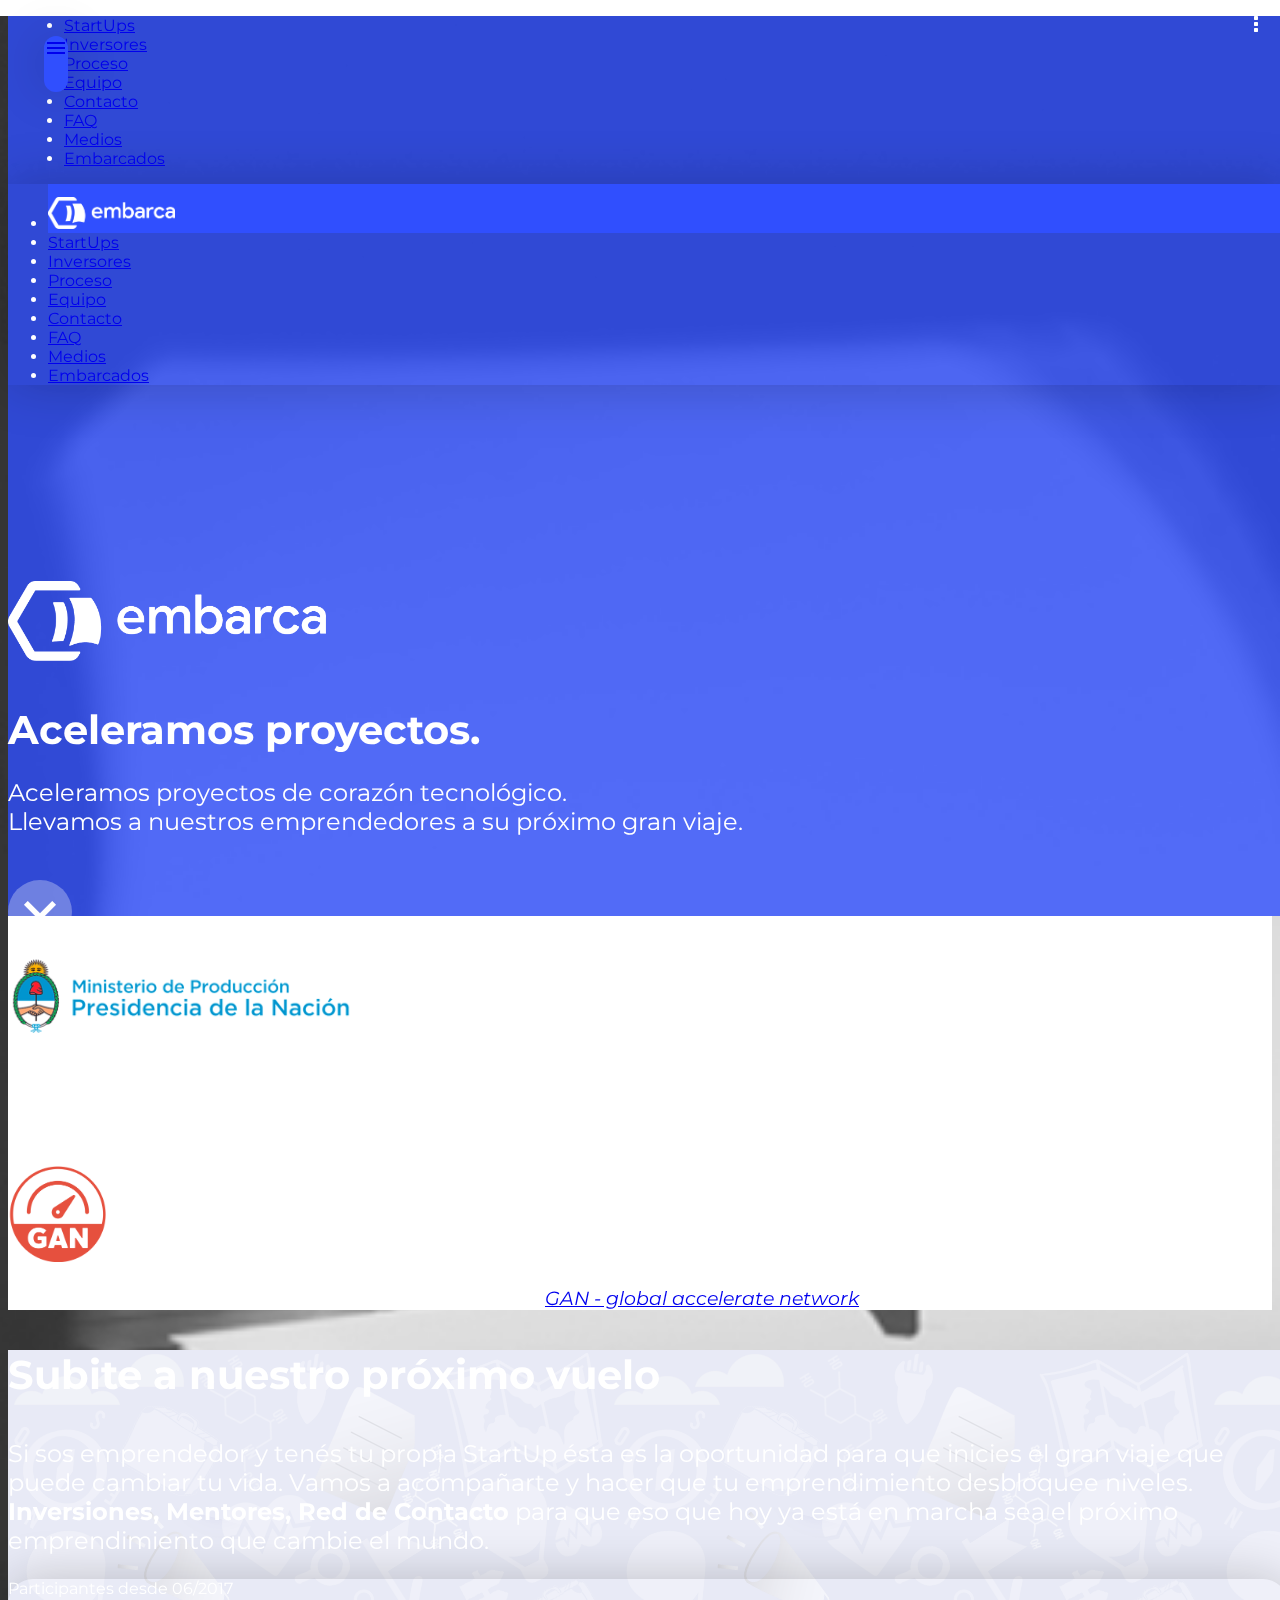
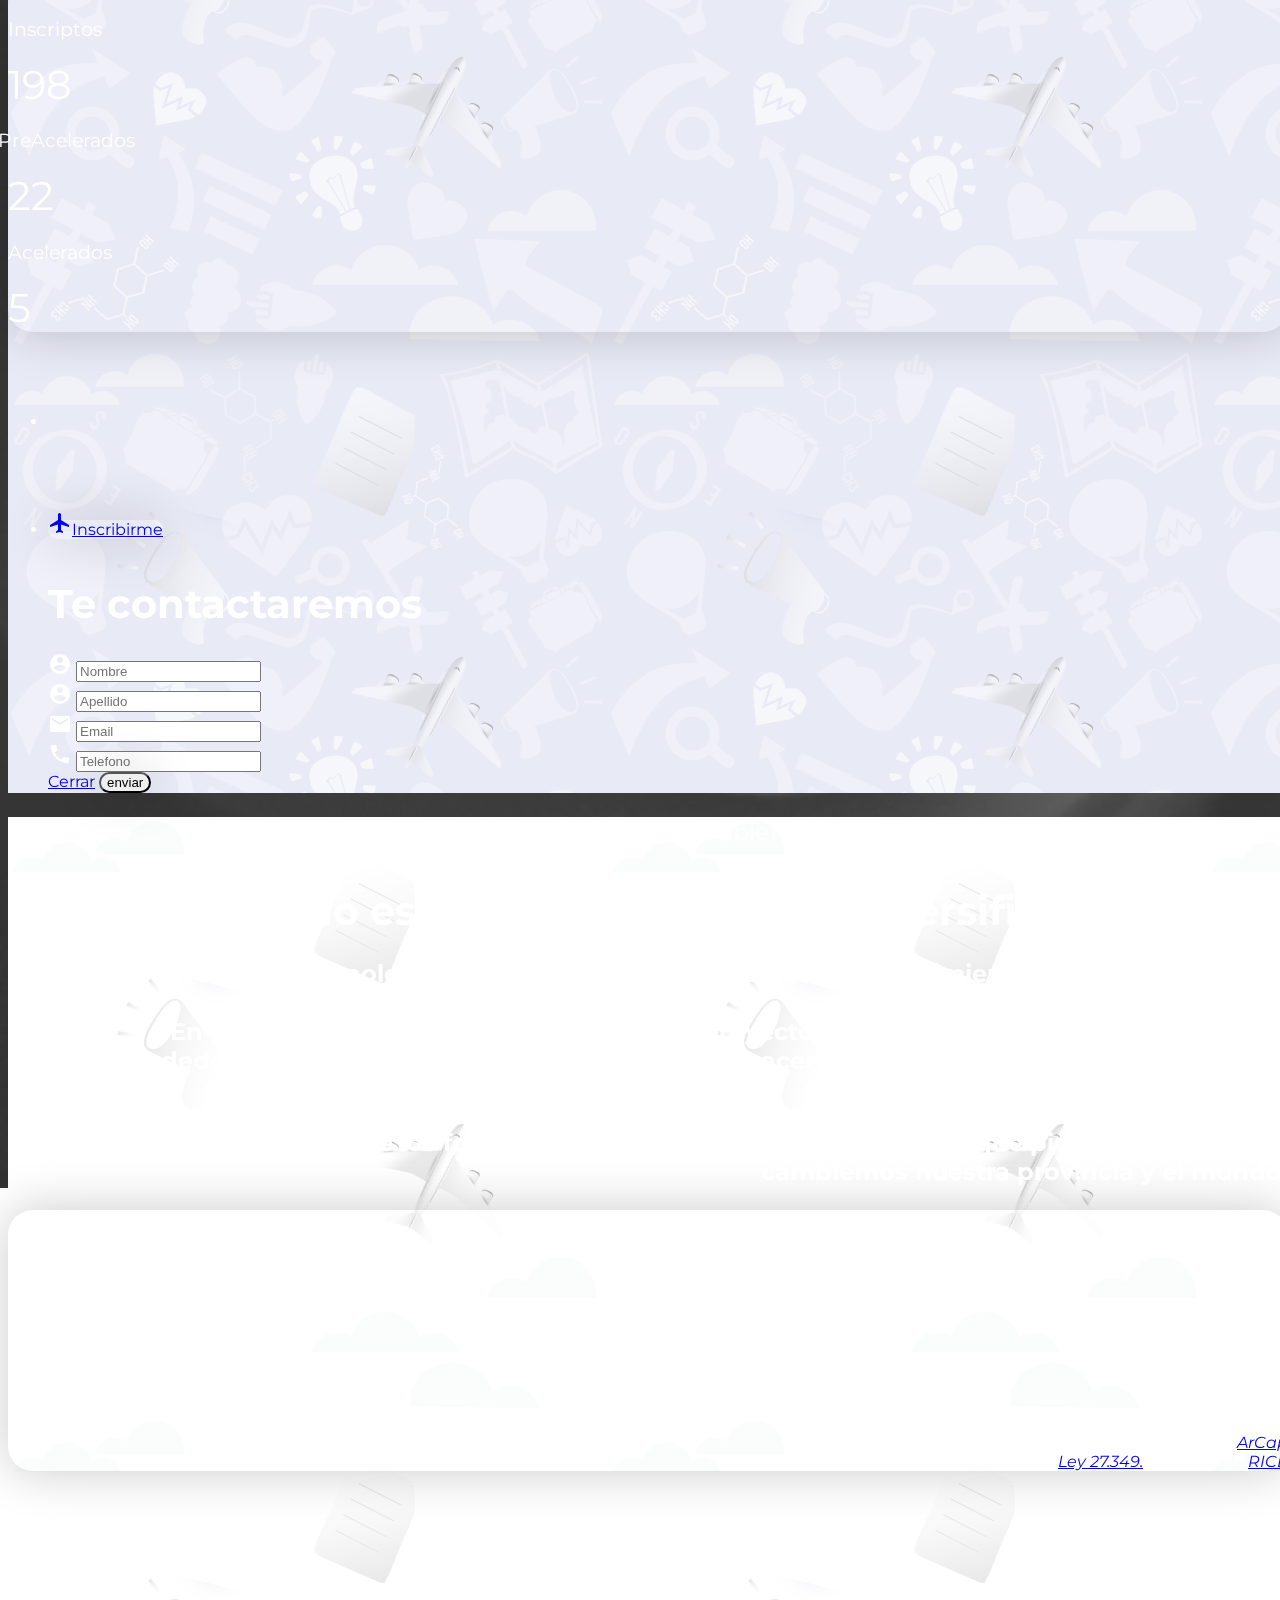
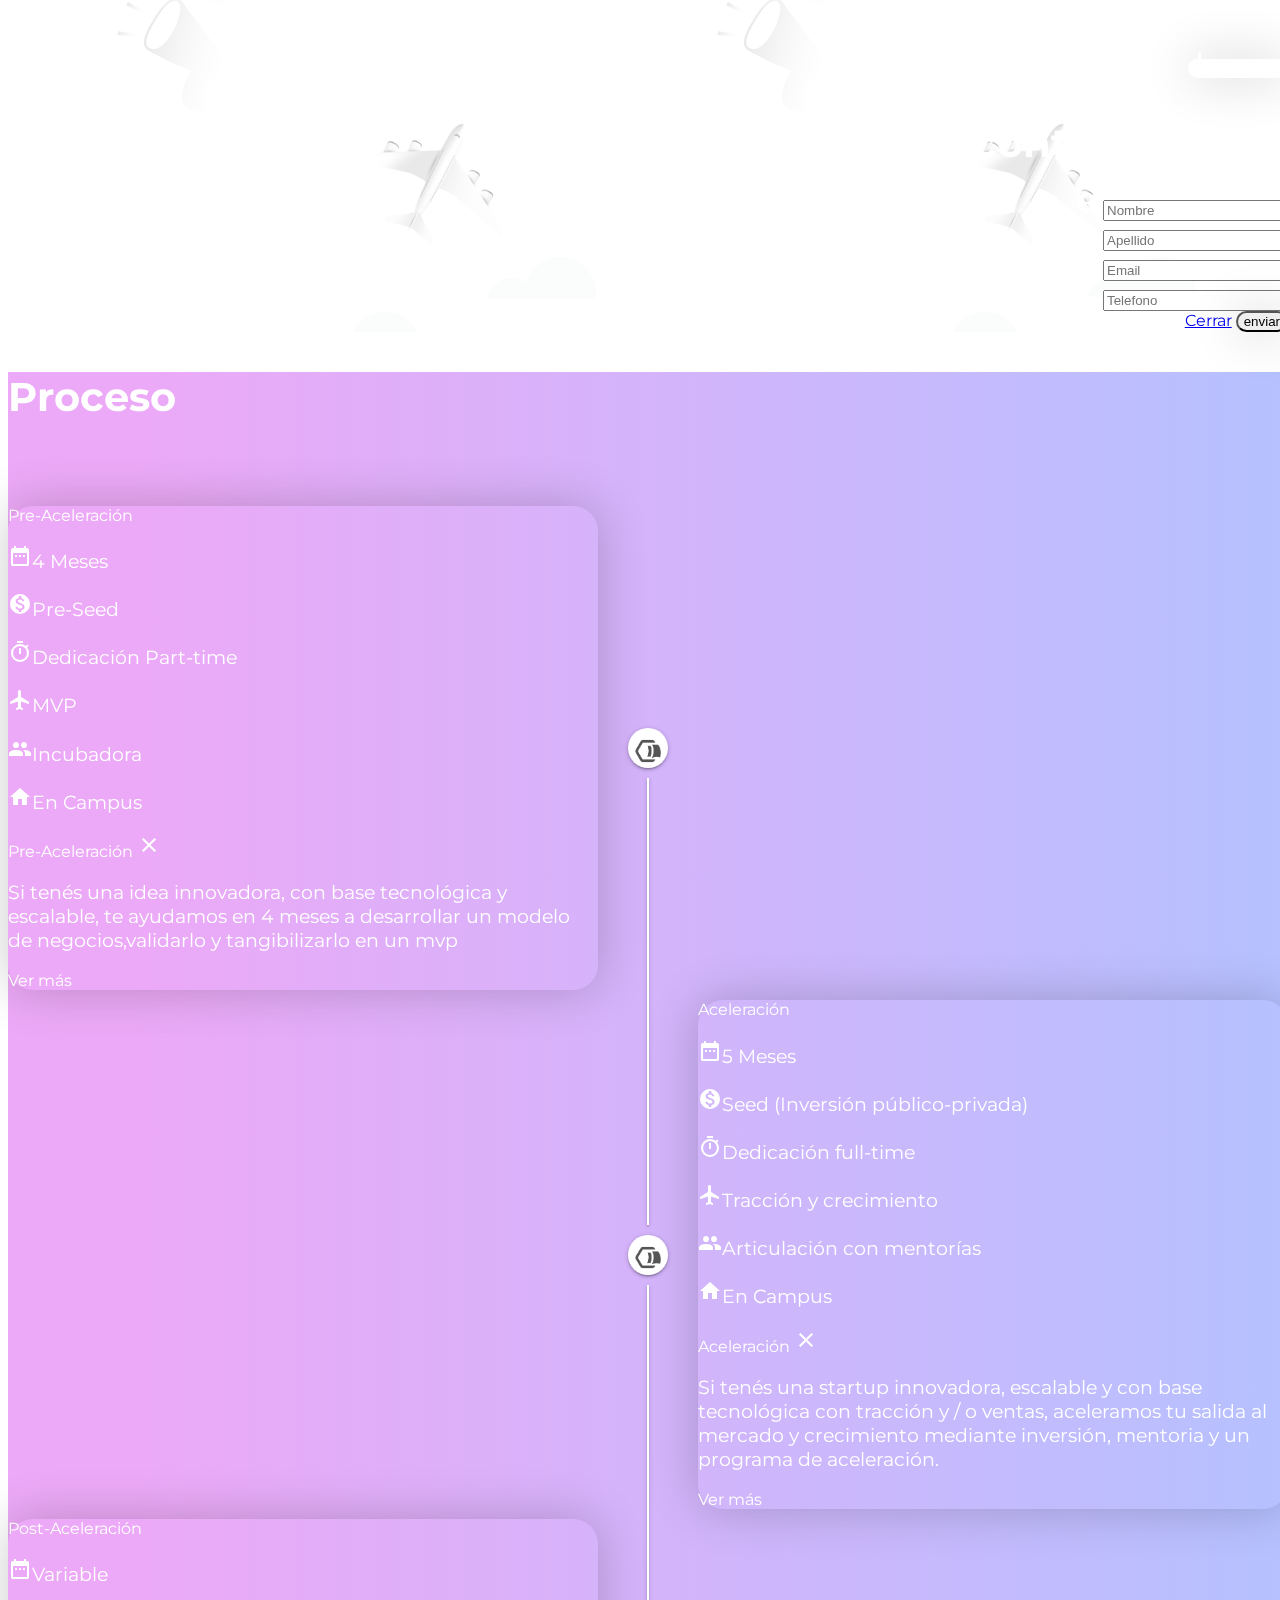
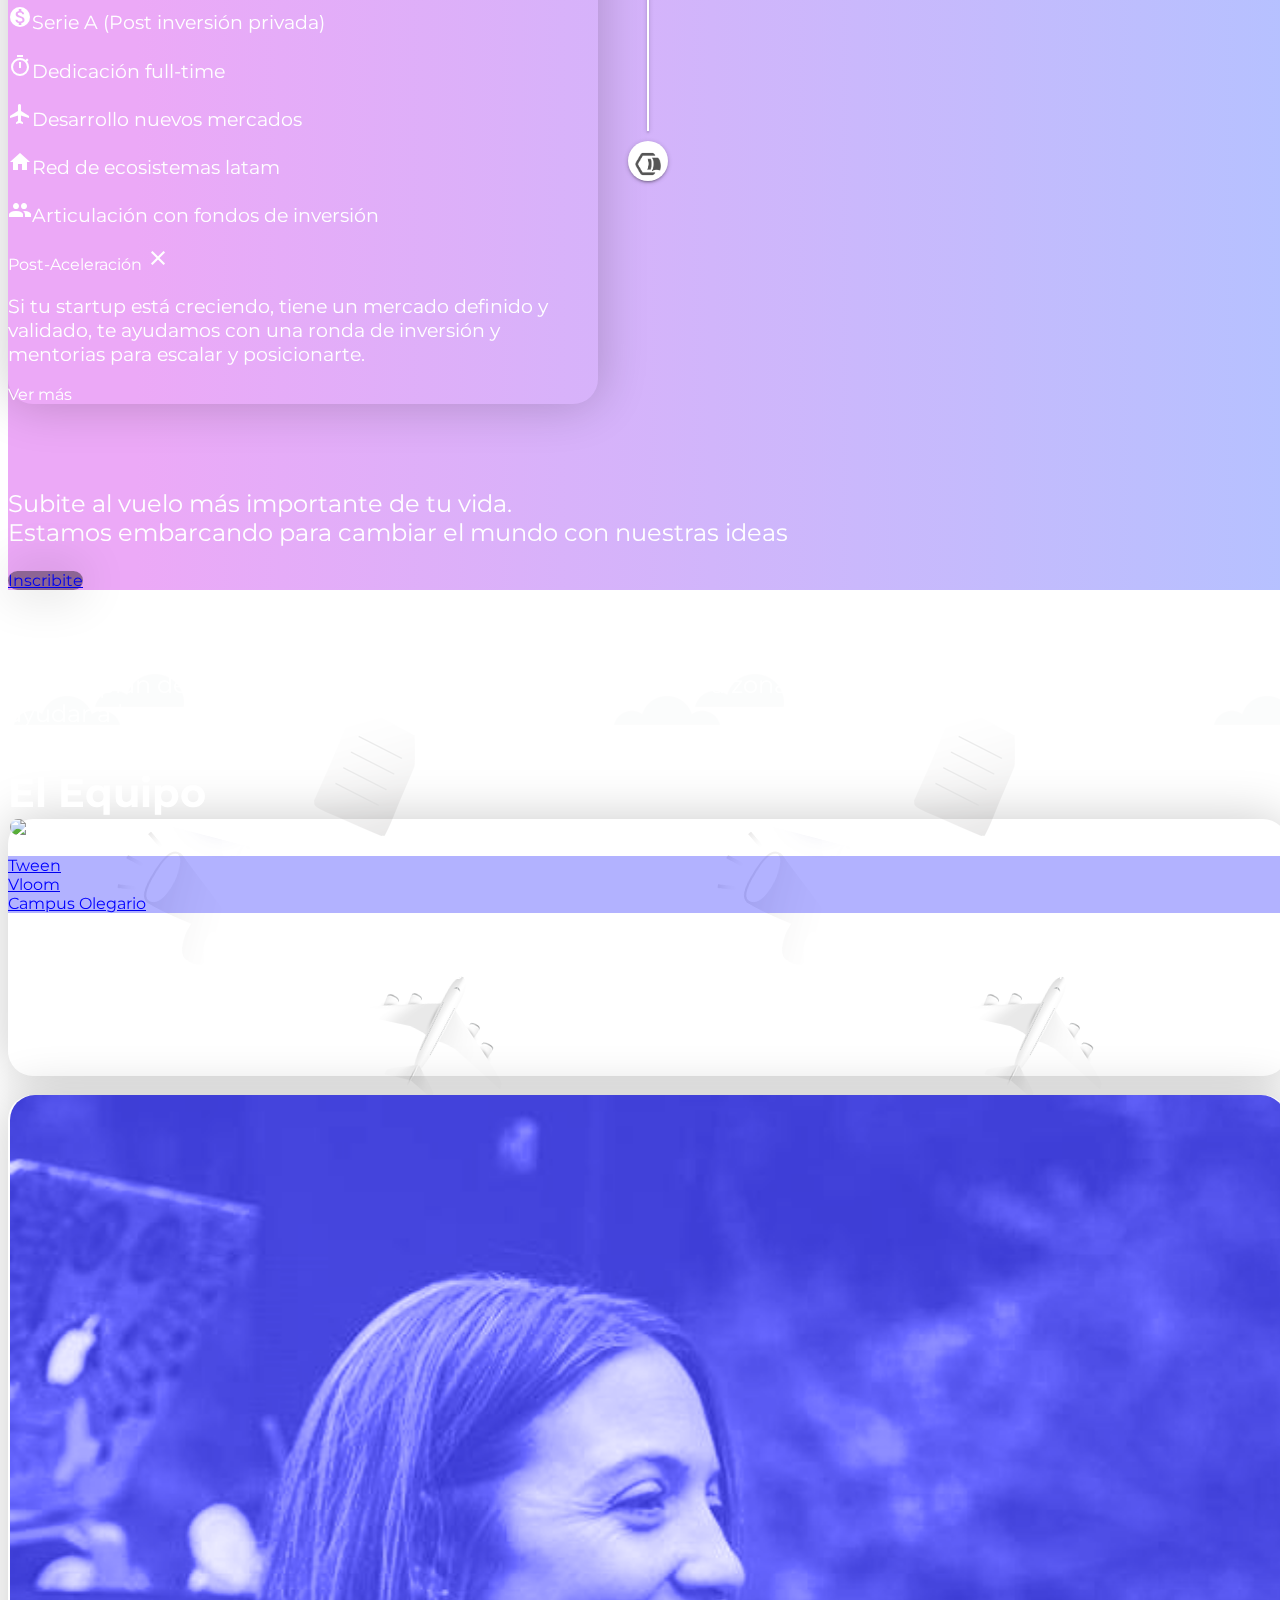
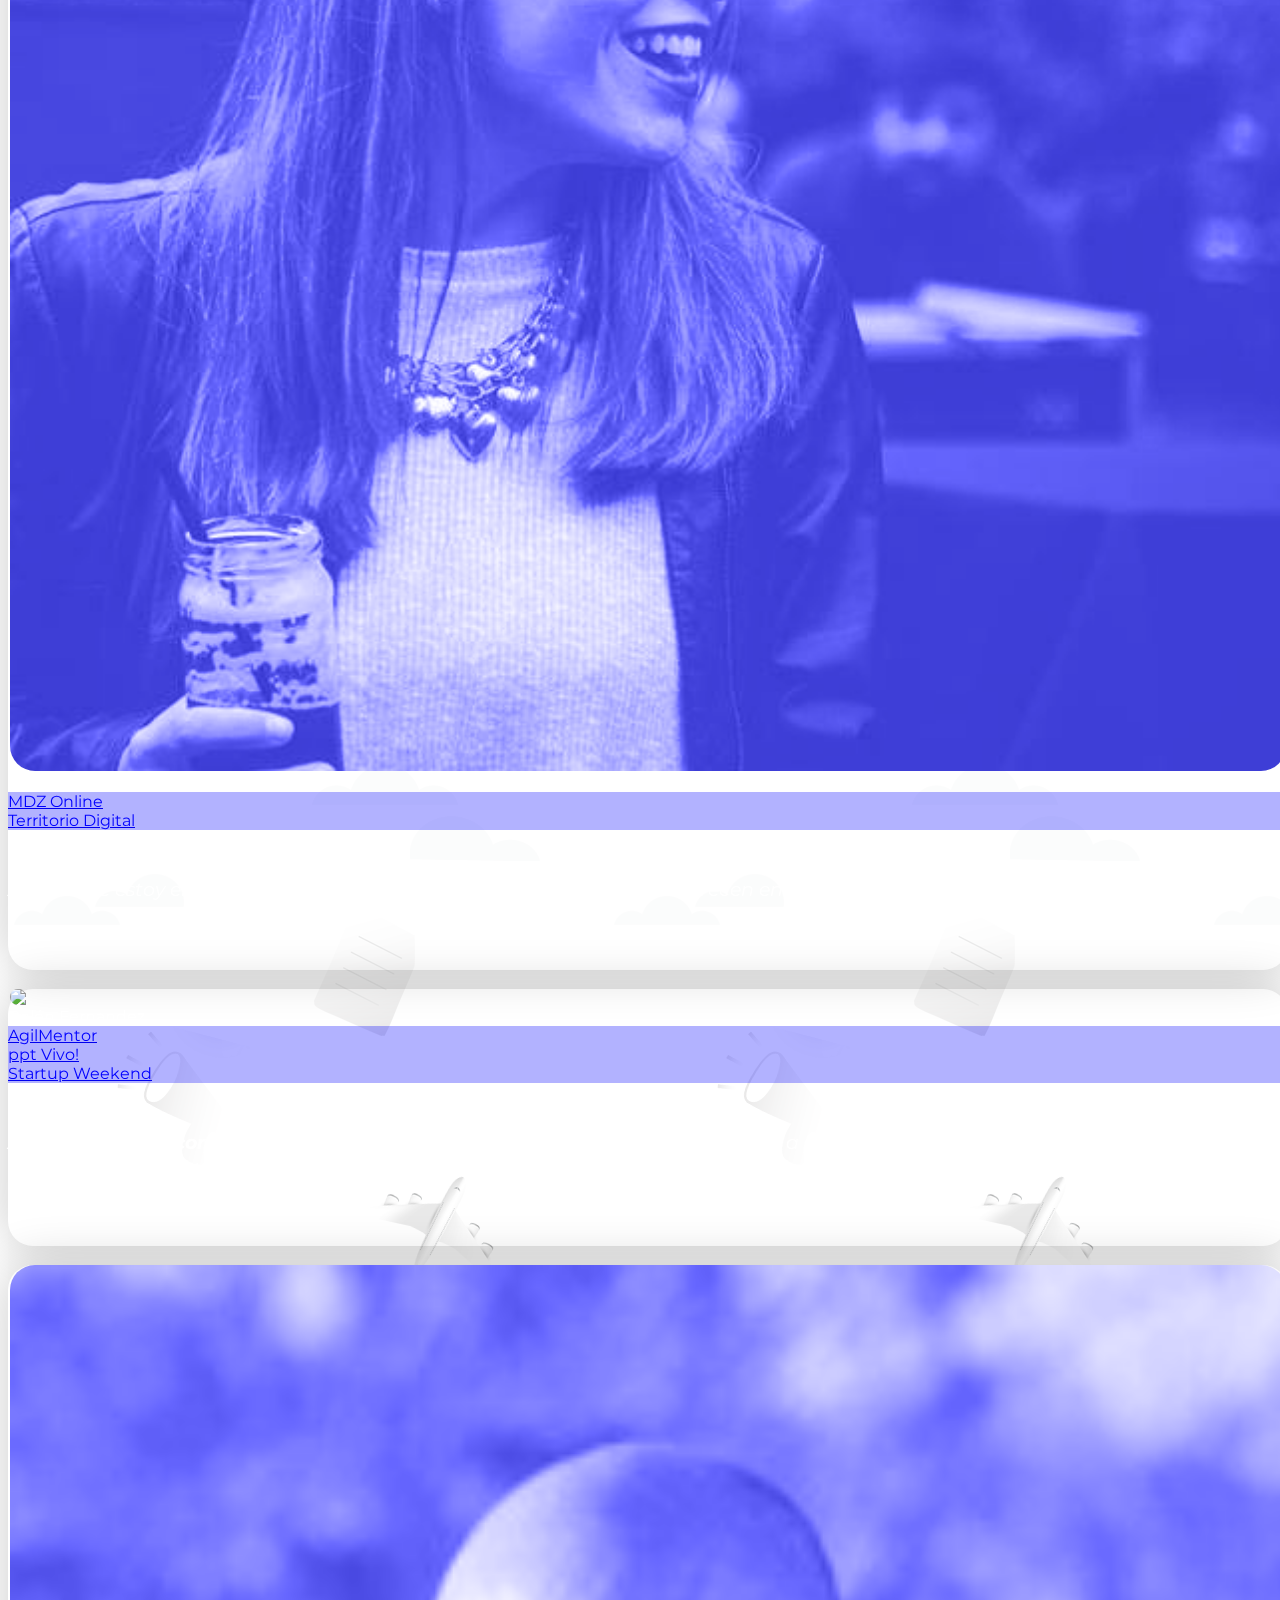
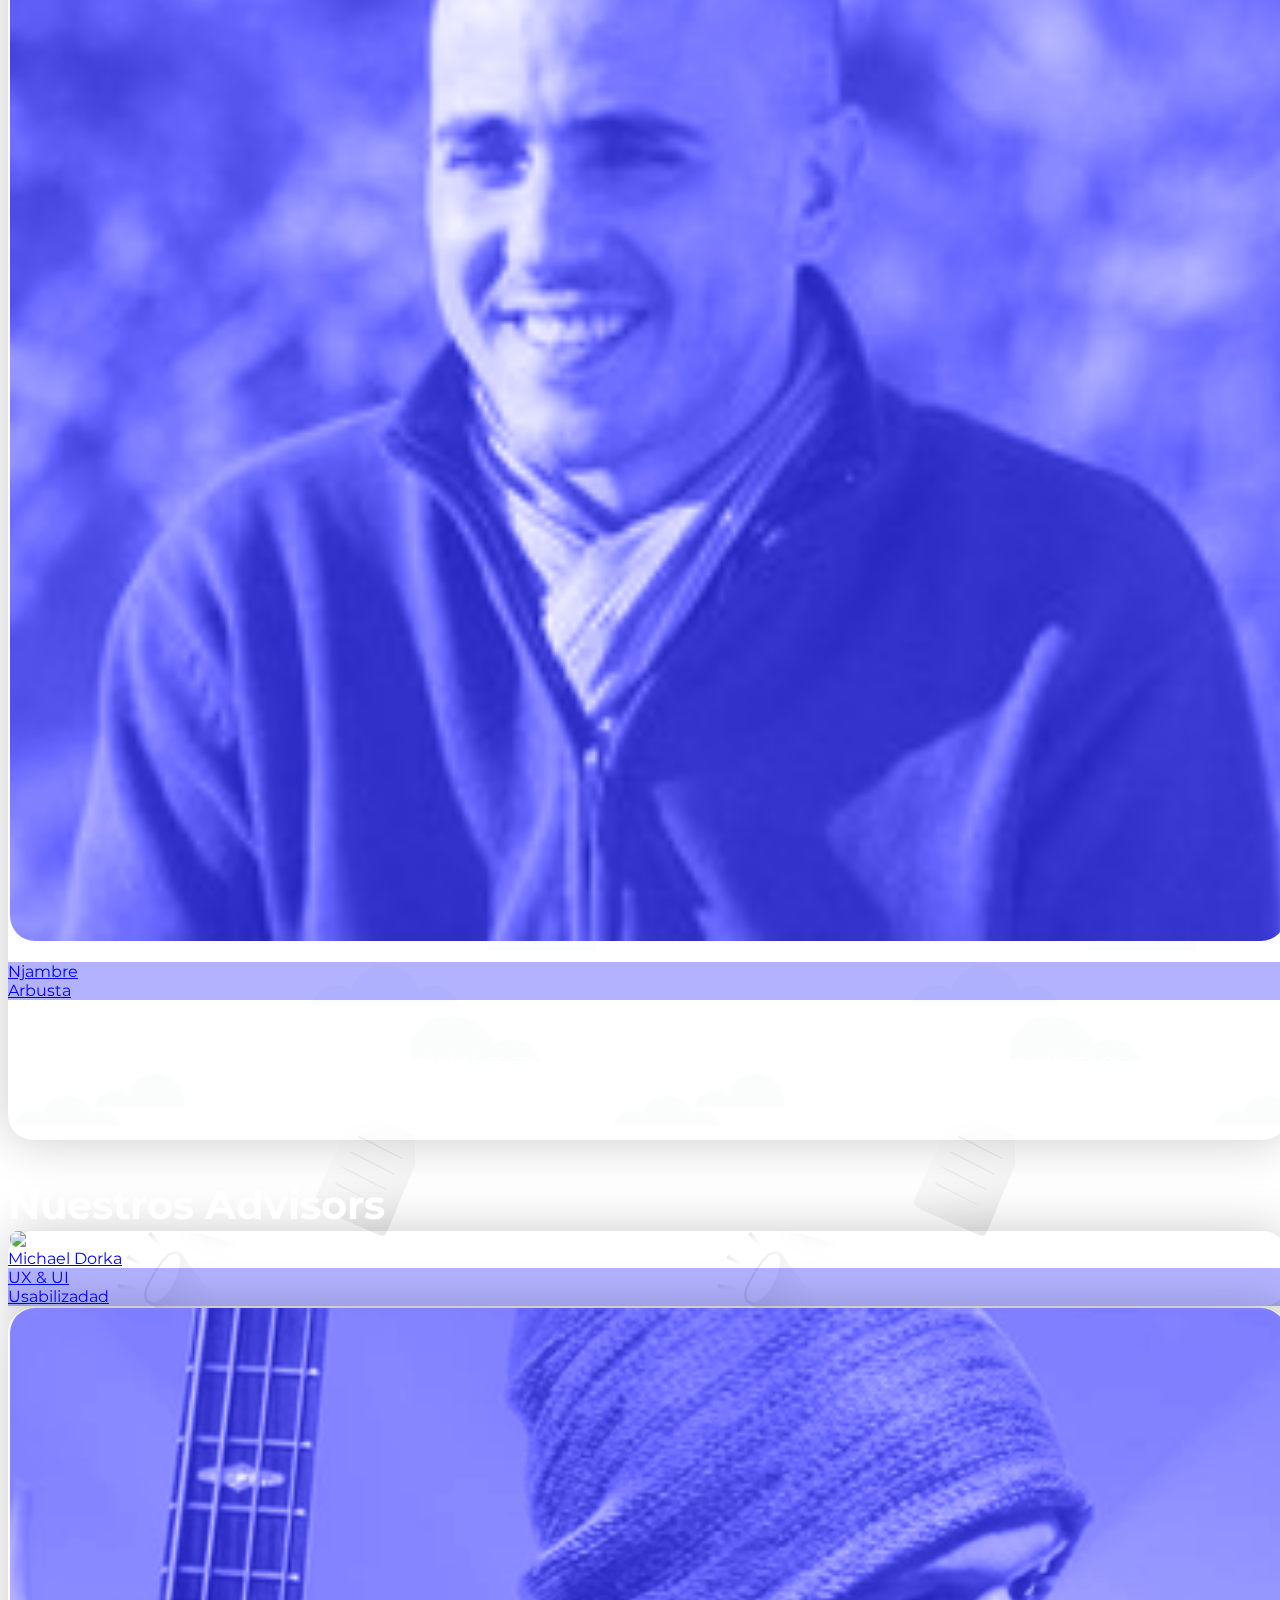
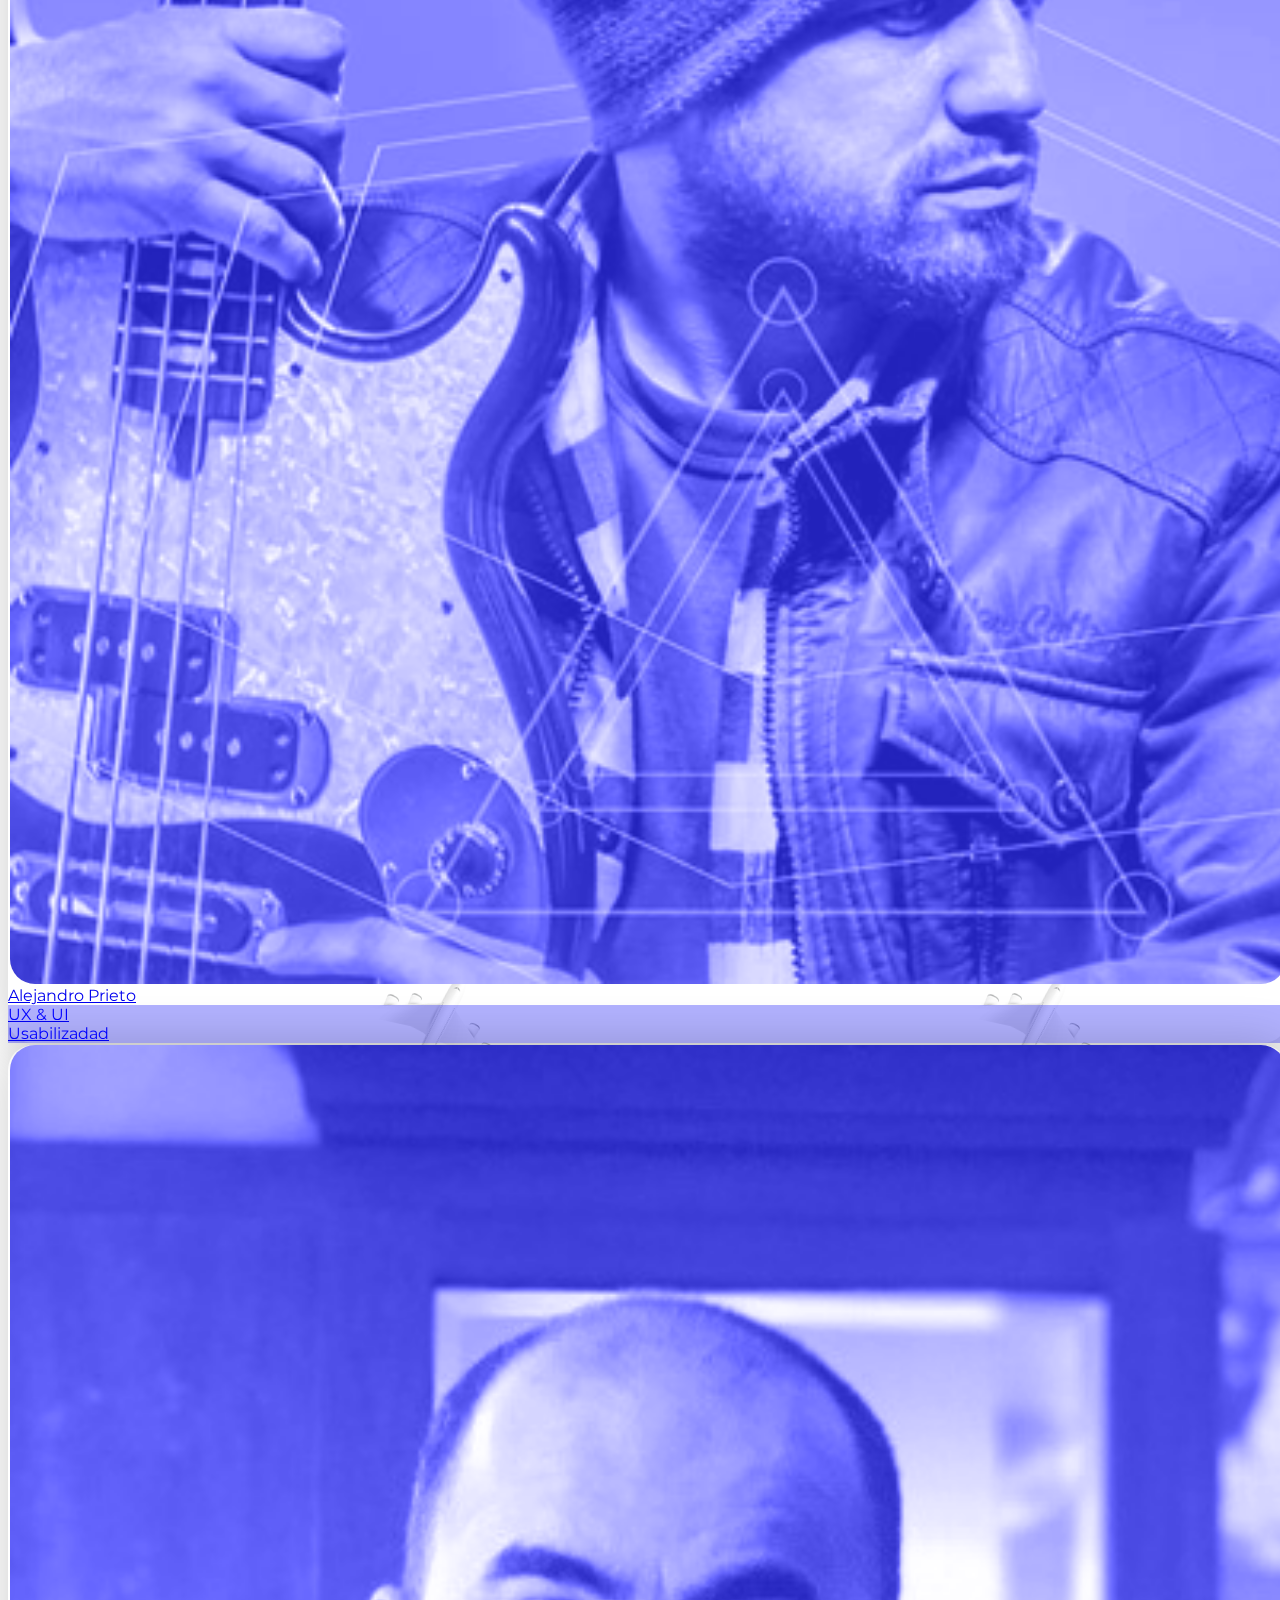
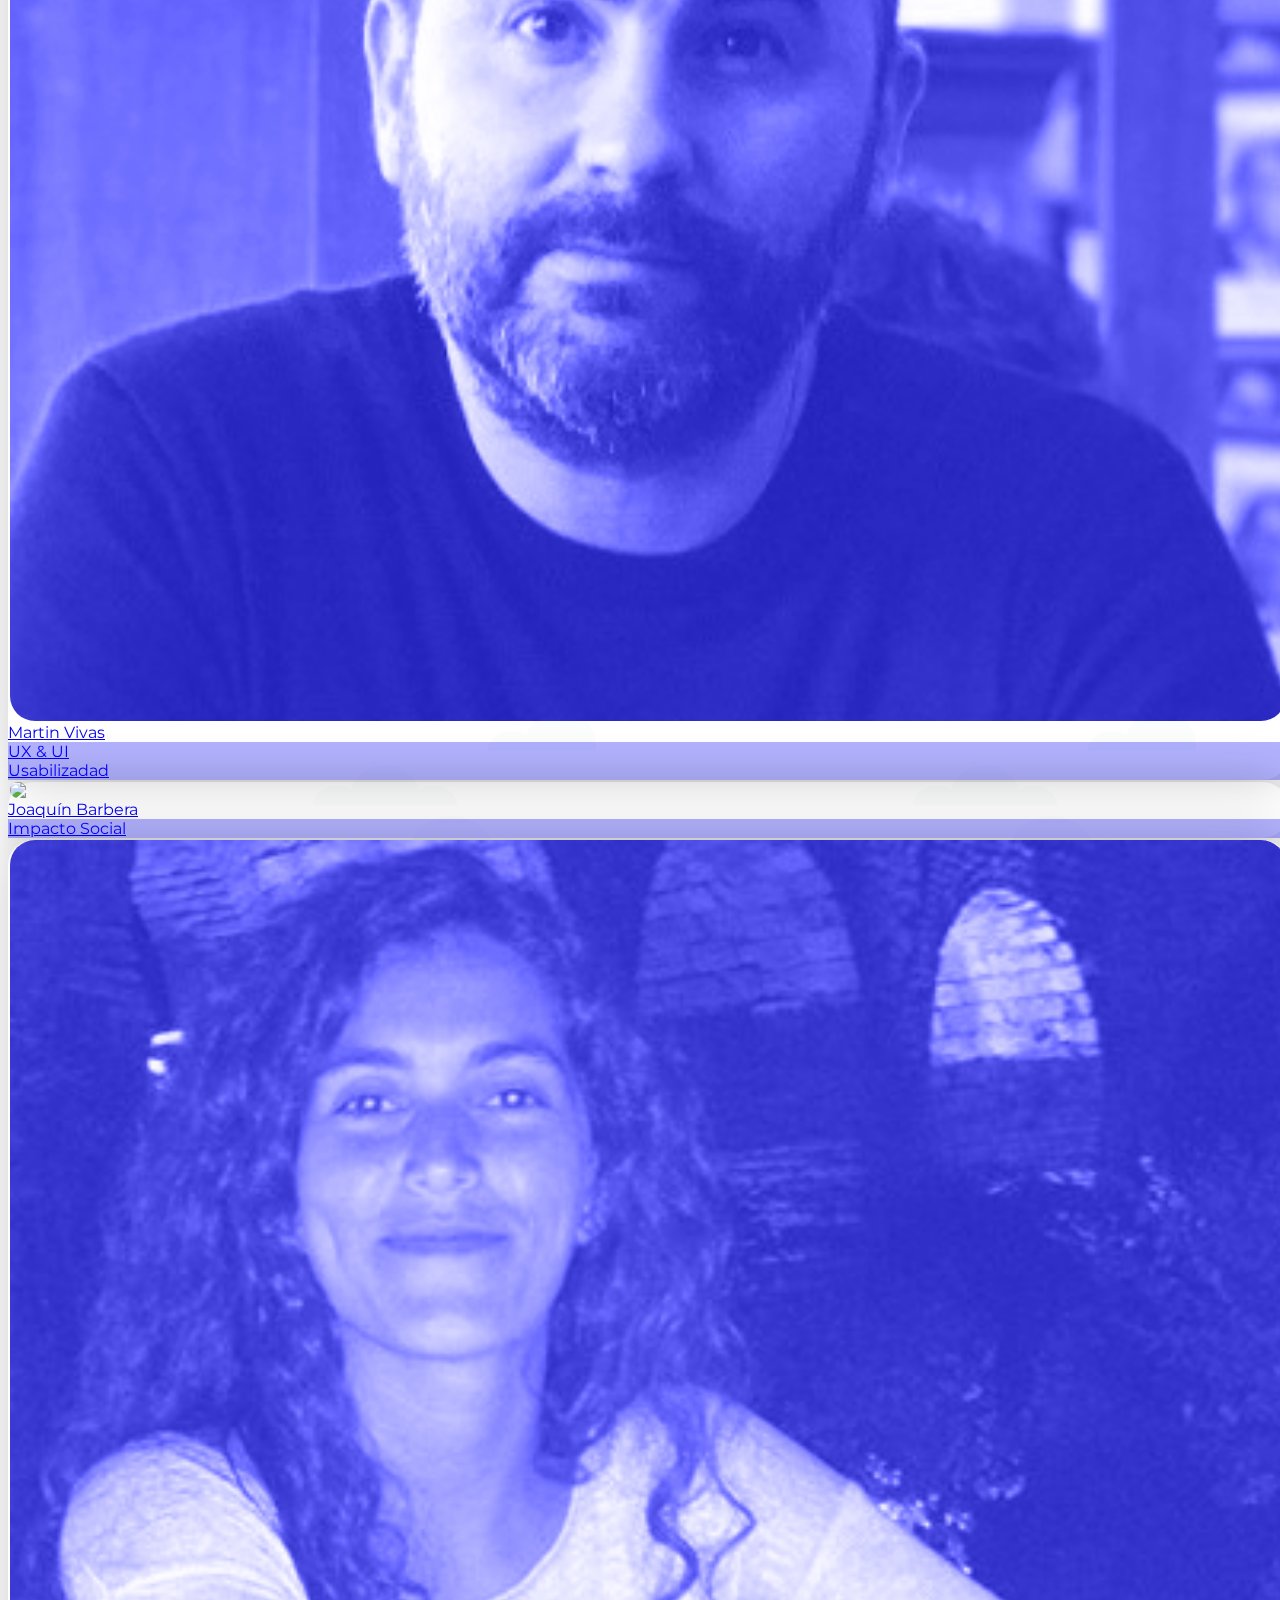
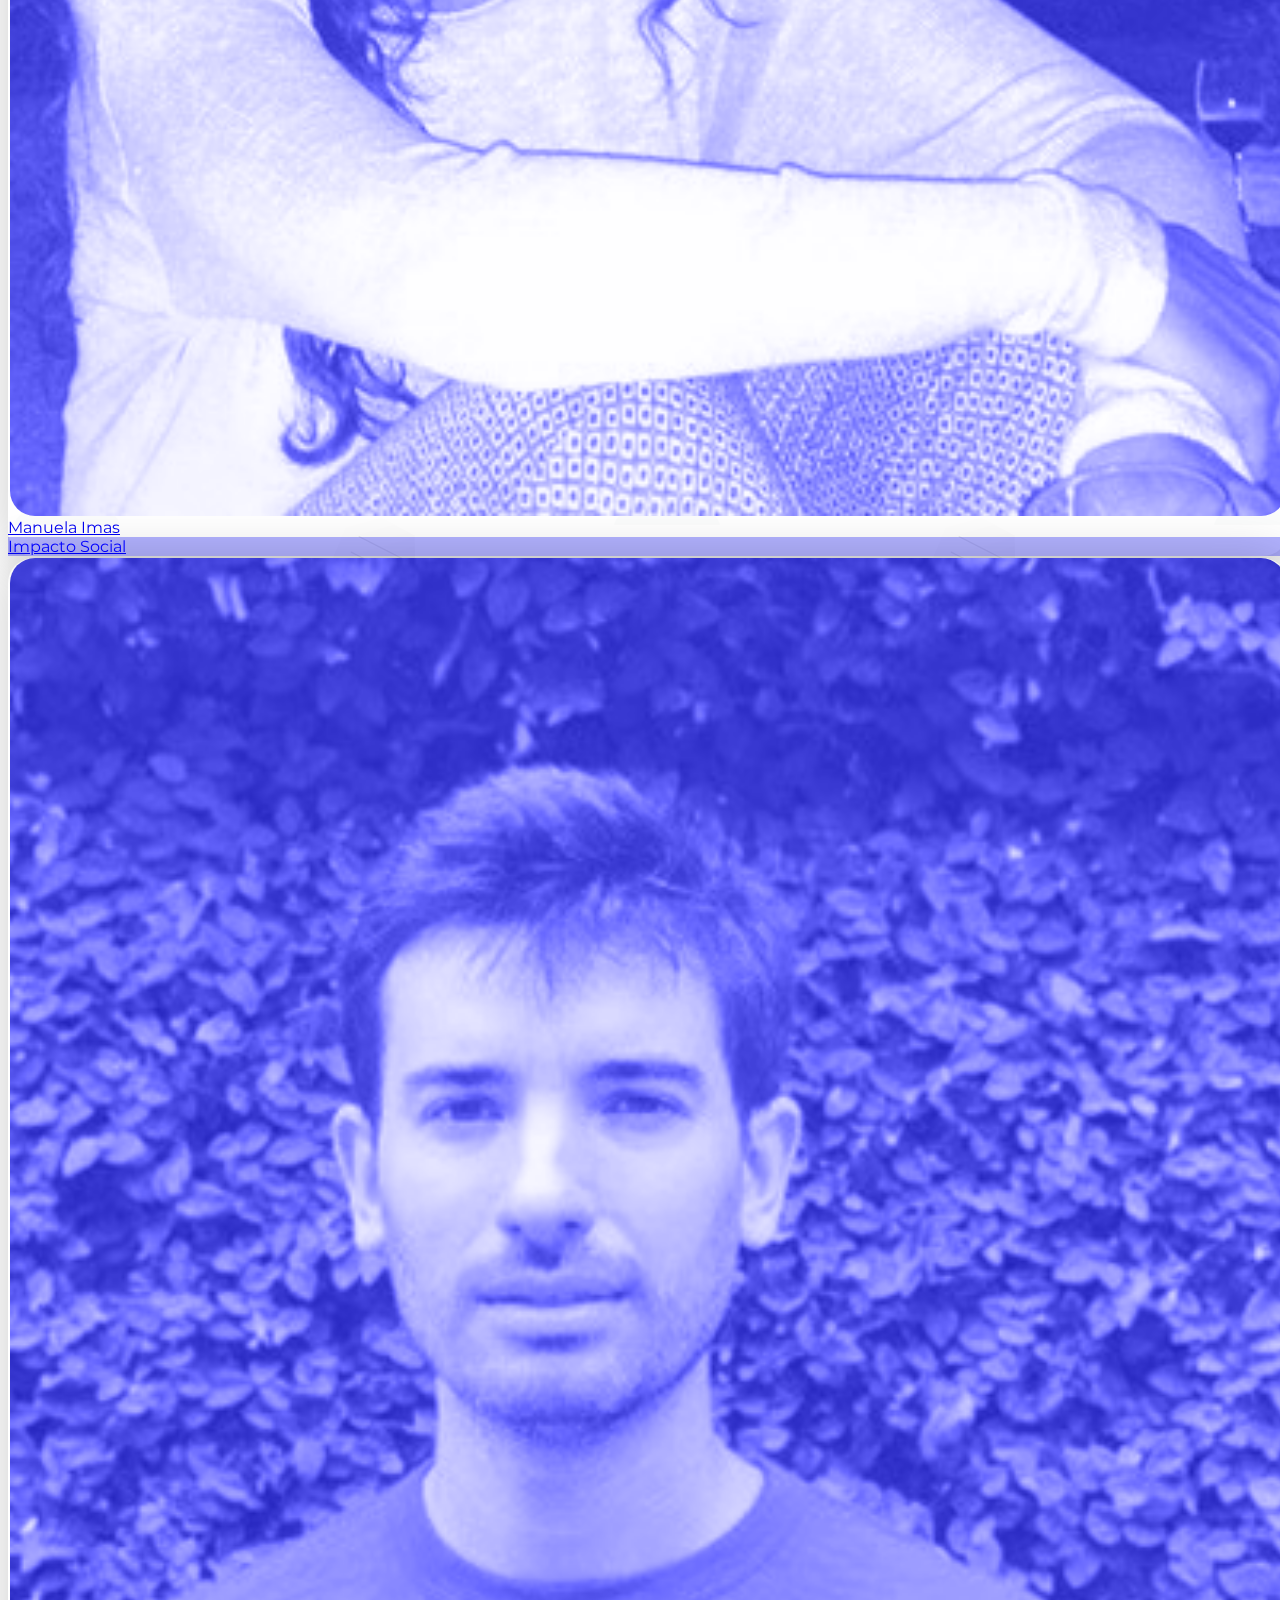
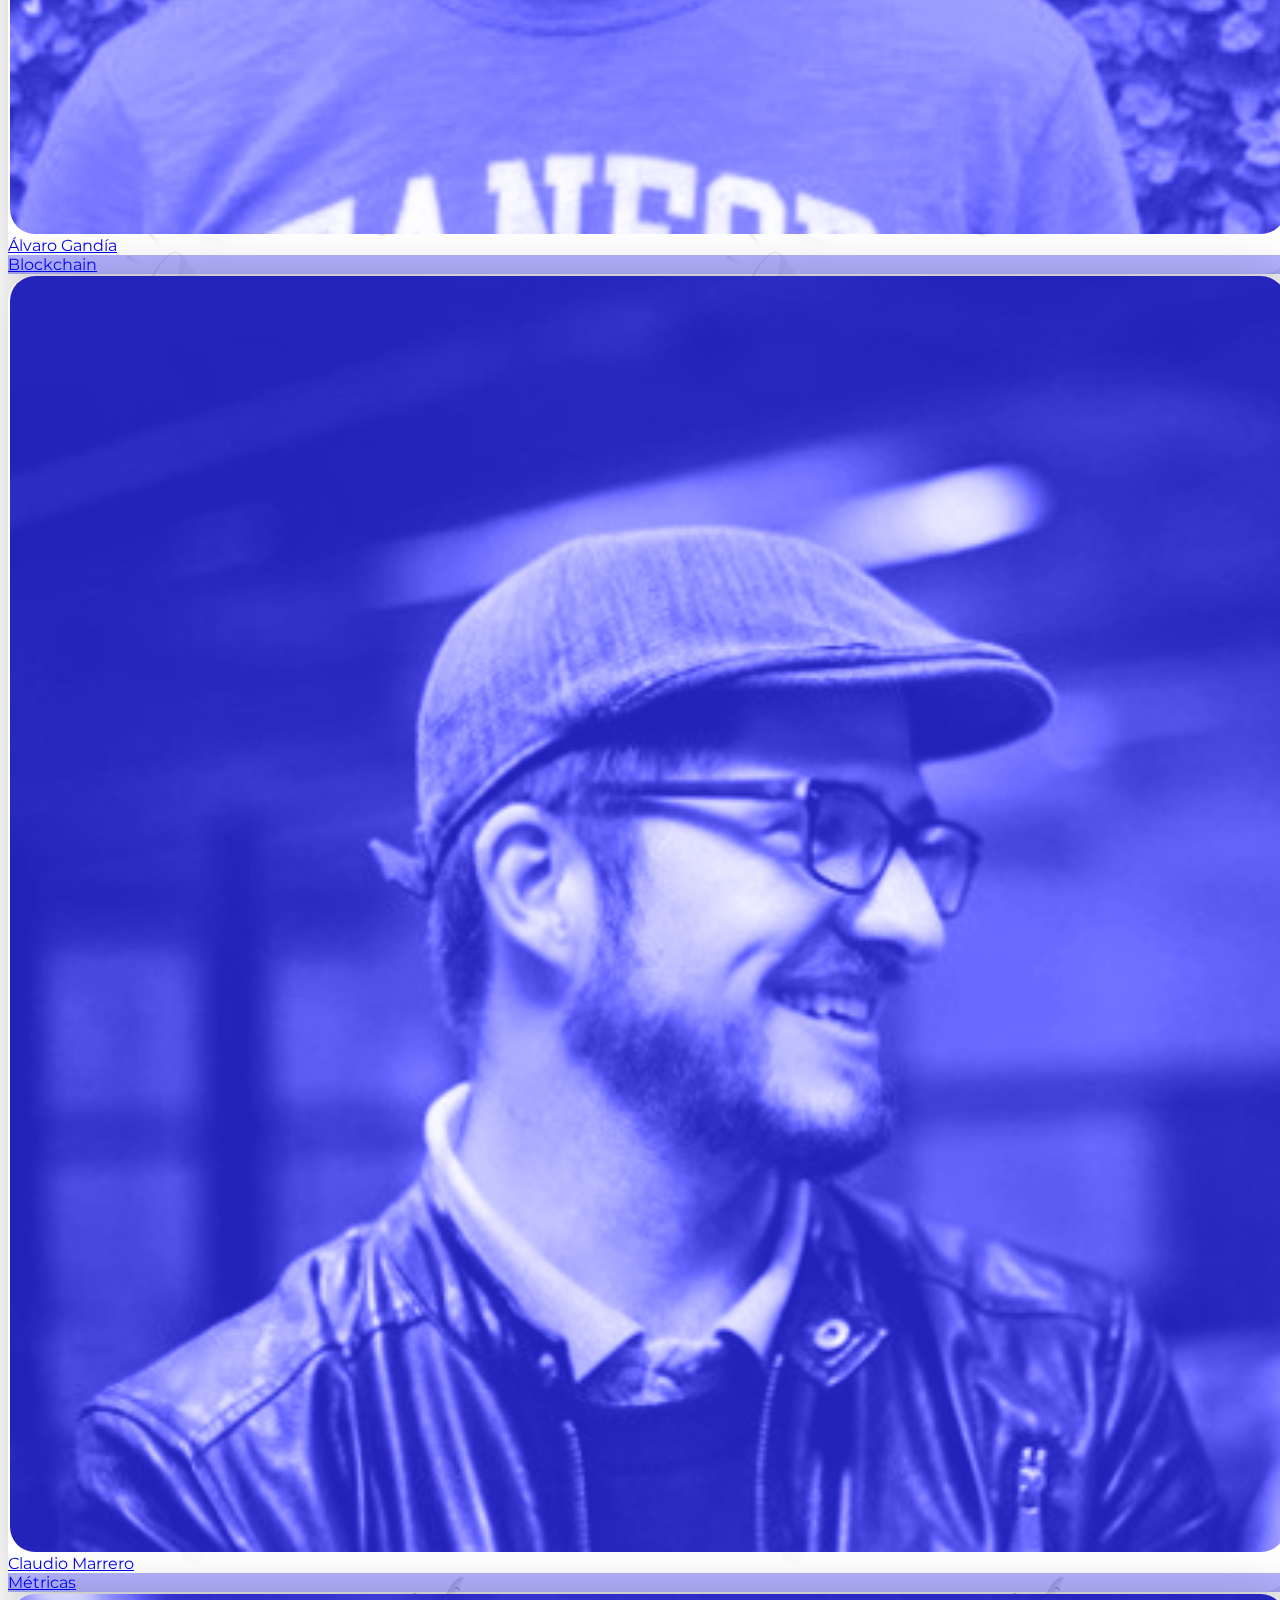
==== commit 31e28b26: "change embarcados and news images" ====
--- a/index.html
+++ b/index.html
@@ -37,7 +37,7 @@
   </head>
 
   <body>
-    <video autoplay="" loop="" mediagroup="5" playsinline="" muted="" poster="" id="bgvid" class="hide-on-med-and-down"><source src="img/embarcaWebm.webm" type="video/webm"></video>
+    <video autoplay="" loop="" mediagroup="5" playsinline="" muted="" id="bgvid" poster="img/poster.jpg"><source src="img/embarcaWebm.webm" type="video/webm"></video>
     <div id="countdownBanner">
       <p>🚀 🚀 Puertas de embarque abiertas, quedan <span id="cddays"></span> Días <span id="cdhours"></span> Horas <span id="cdminutes"></span> Minutos <span id="cdseconds"></span> Segundos 🚀 🚀 <a href="https://www.f6s.com/embarca2018-02/apply" target="_blank">Inscribirme</a>
         <!-- <a class="right waves-effect waves-red btn-flat white-text" id="closeCDBanner">X</a> -->
@@ -174,7 +174,7 @@
         <!-- Title -->
         <div class="row">
           <div class="div col s12">
-            <h5 class="grey-text text-darken-4 left">  Subite a nuestro próximo vuelo.</h5>
+            <h5 class="grey-text text-darken-4 left">  Subite a nuestro próximo vuelo</h5>
           </div>
         </div>
         <!-- content -->
@@ -208,7 +208,7 @@
             </li>
             <li>
               <!-- Modal Trigger -->
-              <a class="waves-effect waves-light btn-large indigo accent-4 modal-trigger" data-target="modal2"><i class="material-icons left">flight</i>Inscribirme</a>
+              <a class="waves-effect waves-light btn-large indigo accent-4 modal-trigger" href="https://www.f6s.com/embarca2018-02/apply" target="_blank"><i class="material-icons left">flight</i>Inscribirme</a>
               <!-- Modal Structure -->
               <div id="modal2" class="modal modal-fixed-footer">
                 <div class="modal-content">
@@ -378,7 +378,7 @@
         <!-- Title -->
         <div class="row">
           <div class="div col s12">
-            <h5 class="white-text text-darken-4 left">Proceso.</h5>
+            <h5 class="white-text text-darken-4 left">Proceso</h5>
           </div>
         </div>
         <!-- content -->
@@ -479,7 +479,7 @@
             <p>Hay un plan de vuelo. La idea es siempre salirnos de nuestra zona de confort y ellos son los que nos van a ayudar a lograrlo.</p>
           </div>
           <div class="col s12 m12 12 center grey-text text-darken-2">
-            <h5 class=" text-darken-4 left">El Equipo.</h5>
+            <h5 class=" text-darken-4 left">El Equipo</h5>
           </div>
         </div>
         <!-- content -->
@@ -589,9 +589,6 @@
                 <a href="http://arbusta.org/" target="_blank">
                   <div class="chip">Arbusta</div>
                 </a>
-                <a href="http://www.valos.org.ar/" target="_blank">
-                  <div class="chip">Valos</div>
-                </a>
               </div>
               <div class="card-reveal indigo lighten-5 grey-text text-darken-4">
                 <span class="card-title center">Emi<i class="material-icons right">close</i></span>
@@ -859,7 +856,7 @@
         <!-- Title -->
         <div class="row">
           <div class="div col s12">
-            <h5 class="grey-text text-darken-4 left">Contacto.</h5>
+            <h5 class="grey-text text-darken-4 left">Contacto</h5>
           </div>
         </div>
         <!-- content -->
@@ -932,7 +929,7 @@
         <!-- Title -->
         <div class="row">
           <div class="div col s12">
-            <h5 class="grey-text text-darken-4 left">Preguntas Frecuentes.</h5>
+            <h5 class="grey-text text-darken-4 left">Preguntas Frecuentes</h5>
           </div>
         </div>
         <!-- content -->
@@ -992,7 +989,7 @@
         <!-- Title -->
         <div class="row">
           <div class="div col s12">
-            <h5 class="grey-text text-darken-4 left">Los Medios hablan de <b>Embarca</b>.</h5>
+            <h5 class="grey-text text-darken-4 left">Los Medios hablan de <b>Embarca</b></h5>
           </div>
         </div>
         <!-- content -->
@@ -1000,19 +997,19 @@
           <div class="row">
             <div class="col s12 m10 offset-m1 l4 center waves-effect waves-light">
               <a href="https://www.mdzol.com/nota/777760-embarca-abrio-su-convocatoria-para-emprendimientos-que-deseen-volar-alto/" target="_blank">
-              <img src="img/mediaLogoMdzol.png" alt="MDZ"  class="mediaLogo">
+              <img src="img/medios/mediaLogoMdzol.png" alt="MDZ"  class="mediaLogo">
               <p><i>“La primera aceleradora de Mendoza, recientemente reconocida en el Foro Argentino de Inversiones…”</i></p>
               </a>
             </div>
             <div class="col s12 m10 offset-m1 l4 center waves-effect waves-light">
               <a href="https://losandes.com.ar/article/view?slug=embarca-convoca-a-emprendedores-mendocinos-que-busque-acelerar-sus-ideas" target="_blank">
-                <img src="img/mediaLogoLosAndes.png" alt="Los Andes"  class="mediaLogo">
+                <img src="img/medios/mediaLogoLosAndes.png" alt="Los Andes"  class="mediaLogo">
                 <p><i>“…Su fin es apoyar a las startups…”</i></p>
               </a>
             </div>
             <div class="col s12 m10 offset-m1 l4 center waves-effect waves-light">
               <a href="http://ecocuyo.com/llega-embarca-connect-el-evento-que-une-a-empresas-con-talentos-locales/" target="_blank">
-                <img src="img/mediaLogoEcoCuyo.png" alt="EcoCuyo"  class="mediaLogo">
+                <img src="img/medios/mediaLogoEcoCuyo.png" alt="EcoCuyo"  class="mediaLogo">
                 <p><i> “Una gran iniciativa que tiene como objetivo principal el crecimiento del ecosistema emprendedor mendocino…”</i></p>
               </a>
             </div>
@@ -1022,19 +1019,19 @@
           <div class="row">
             <div class="col s12 m10 offset-m1 l4 center waves-effect waves-light">
               <a href="http://www.eleconomista.com.ar/2017-11-mejor-lugar-hoy-mundo-apostar-argentina/" target="_blank">
-                <img src="img/mediaLogoElEconomista.png" alt="ElEconomista"  class="mediaLogo">
+                <img src="img/medios/mediaLogoElEconomista.png" alt="ElEconomista"  class="mediaLogo">
                 <p><i>“Las aceleradoras tecnológicas ganadoras fueron NXTP LABS (CABA), EMBARCA (Mendoza)…”</i></p>
               </a>
             </div>
             <div class="col s12 m10 offset-m1 l4 center waves-effect waves-light">
               <a href="https://www.infobae.com/economia/finanzas-y-negocios/2018/01/15/quienes-estan-detras-de-los-fondos-de-inversion-que-son-socios-del-estado-en-el-impulso-de-los-emprendedores/" target="_blank">
-                <img src="img/mediaLogoInfobae.png" alt="Infobae"  class="mediaLogo">
+                <img src="img/medios/mediaLogoInfobae.png" alt="Infobae"  class="mediaLogo">
                 <p><i>“...Nació en el coworking mendocino Campus Olegario…”</i></p>
               </a>
             </div>
             <div class="col s12 m10 offset-m1 l4 center waves-effect waves-light">
               <a href="https://www.utdt.edu/ver_nota_prensa.php?id_nota_prensa=15120&id_item_menu=6" target="_blank">
-                <img src="img/mediaLogoUtdt.png" alt="Universidad Torcuato Di Tella"  class="mediaLogo">
+                <img src="img/medios/mediaLogoUtdt.png" alt="Universidad Torcuato Di Tella"  class="mediaLogo">
                 <p><i>”...Ganamos una de las 10 licencias para fondos de aceleración...”</i></p>
               </a>
             </div>
@@ -1044,7 +1041,7 @@
           <div class="row">
             <div class="col s12 m10 offset-m1 offset-l4 l4 center waves-effect waves-light">
               <a href="https://bit.ly/2K9nkaZ" target="_blank">
-                <img src="img/mediaLogoBoletin.png" alt="Boletin Oficial de la República Argentina"  class="mediaLogo">
+                <img src="img/medios/mediaLogoBoletin.png" alt="Boletin Oficial de la República Argentina"  class="mediaLogo">
                 <p>Boletín Oficial de la República Argentina</p>
               </a>
             </div>
@@ -1062,7 +1059,7 @@
         <!-- Title -->
         <div class="row">
           <div class="div col s12">
-            <h5 class="grey-text text-darken-4 left">Las StartUps que pisan el <b><i>acelerador</i></b>.</h5>
+            <h5 class="grey-text text-darken-4 left">Las StartUps que pisan el <b><i>acelerador</i></b></h5>
           </div>
         </div>
         <!-- content -->
@@ -1071,26 +1068,16 @@
             <a href="https://www.kindapp.io/" target="_blank">
               <div class="col s12 m10 offset-m1 l4 center waves-effect">
                 <img src="img/embarcados/kindapp.png" alt="KindApp">
-                <p>KindApp</p>
               </div>
             </a>
             <a href="https://www.tarjetapalta.com/" target="_blank">
               <div class="col s12 m10 offset-m1 l4 center waves-effect">
                 <img src="img/embarcados/palta.png" alt="Tarjeta Palta">
-                <p>Tarjeta Palta</p>
               </div>
             </a>
-
-            <!-- <a href="https://www.cuidobien.com/" target="_blank">
-            <div class="col s12 m10 offset-m1 l4 center waves-effect">
-                <img src="img/embarcados/cuidobien.png" alt="Cuido Bien">
-                <p>Cuido Bien</p>
-            </div>
-            </a> -->
             <a href="http://eggeducacion.com/" target="_blank">
               <div class="col s12 m10 offset-m1 l4 center waves-effect">
-                <img src="img/embarcados/egg.png" alt="Egg Educación">
-                <p>Egg Educación</p>
+                <img src="img/embarcados/eggtech.png" alt="Egg Educación">
               </div>
             </a>
           </div>
@@ -1098,15 +1085,35 @@
         <div class="col s12 m12 l12 grey-text text-darken-2 hide-on-med-and-down">
           <div class="row">
             <a href="https://www.invuelto.com/" target="_blank">
-              <div class="col s12 m10 offset-m1 l4 offset-l1 center waves-effect">
+              <div class="col s12 m10 offset-m1 l4 center waves-effect">
                 <img src="img/embarcados/invuelto.png" alt="InVuelto">
-                <p>InVuelto</p>
               </div>
             </a>
             <a href="https://mecubro.com" target="_blank">
-              <div class="col s12 m10 offset-m1 l4 offset-l2 center waves-effect">
+              <div class="col s12 m10 offset-m1 l4 center waves-effect">
                 <img src="img/embarcados/mecubro.png" alt="Me Cubro">
-                <p>MeCubro</p>
+              </div>
+            </a>
+            <a href="http://www.cerebrocurioso.com.ar/" target="_blank">
+              <div class="col s12 m10 offset-m1 l4 center waves-effect">
+                <img src="img/embarcados/cerebrocurioso.png" alt="Cerebro Curioso">
+              </div>
+            </a>
+          </div>
+          <div class="row">
+            <a href="http://tucuota.com" target="_blank">
+              <div class="col s12 m10 offset-m1 l4 center waves-effect">
+                <img src="img/embarcados/tucuota.png" alt="InVuelto">
+              </div>
+            </a>
+            <a href="https://elegirseguro.com/" target="_blank">
+              <div class="col s12 m10 offset-m1 l4 center waves-effect">
+                <img src="img/embarcados/elegirseguro.png" alt="Elegir Seguro">
+              </div>
+            </a>
+            <a href="https://www.polargentina.com/" target="_blank">
+              <div class="col s12 m10 offset-m1 l4 center waves-effect">
+                <img src="img/embarcados/polargentina.png" alt="Pol Argentina">
               </div>
             </a>
           </div>
--- a/css/master.css
+++ b/css/master.css
@@ -151,7 +151,7 @@
 
     /* Background Video and color */
     #welcome {
-      background-color: rgba(48, 79, 254, 0.95);
+      background-color: rgba(48, 79, 254, 0.8);
     }
     #bgvid {
       position: fixed;
@@ -466,9 +466,20 @@
       margin-bottom: 30px;
     }
 
-    #media .mediaLogo {
-      width: 50%;
-      filter: grayscale(100%);
+    #media img {
+      width: 80%;
+      margin: 3em 0 0 0;
+      -webkit-filter: grayscale(70%) ;
+      -o-filter: grayscale(70%) ;
+      filter: grayscale(70%) ;
+      -webkit-transition: ease 0.3s ;
+      -o-transition: ease 0.3s ;
+      transition: ease 0.3s ;
+    }
+    #media .center:hover img  {
+      -webkit-filter: grayscale(0%);
+      -o-filter: grayscale(0%);
+      filter: grayscale(0%);
     }
 
 /* FAQ */
@@ -486,6 +497,17 @@
     #cases img {
       width: 60%;
       margin: 3em 0 0 0;
+      -webkit-filter: grayscale(70%);
+      -o-filter: grayscale(70%);
+      filter: grayscale(70%);
+      -webkit-transition: ease 0.3s ;
+      -o-transition: ease 0.3s ;
+      transition: ease 0.3s ;
+    }
+    #cases img:hover {
+      -webkit-filter: grayscale(0%);
+      -o-filter: grayscale(0%);
+      filter: grayscale(0%);
     }
 
 /* Footer */
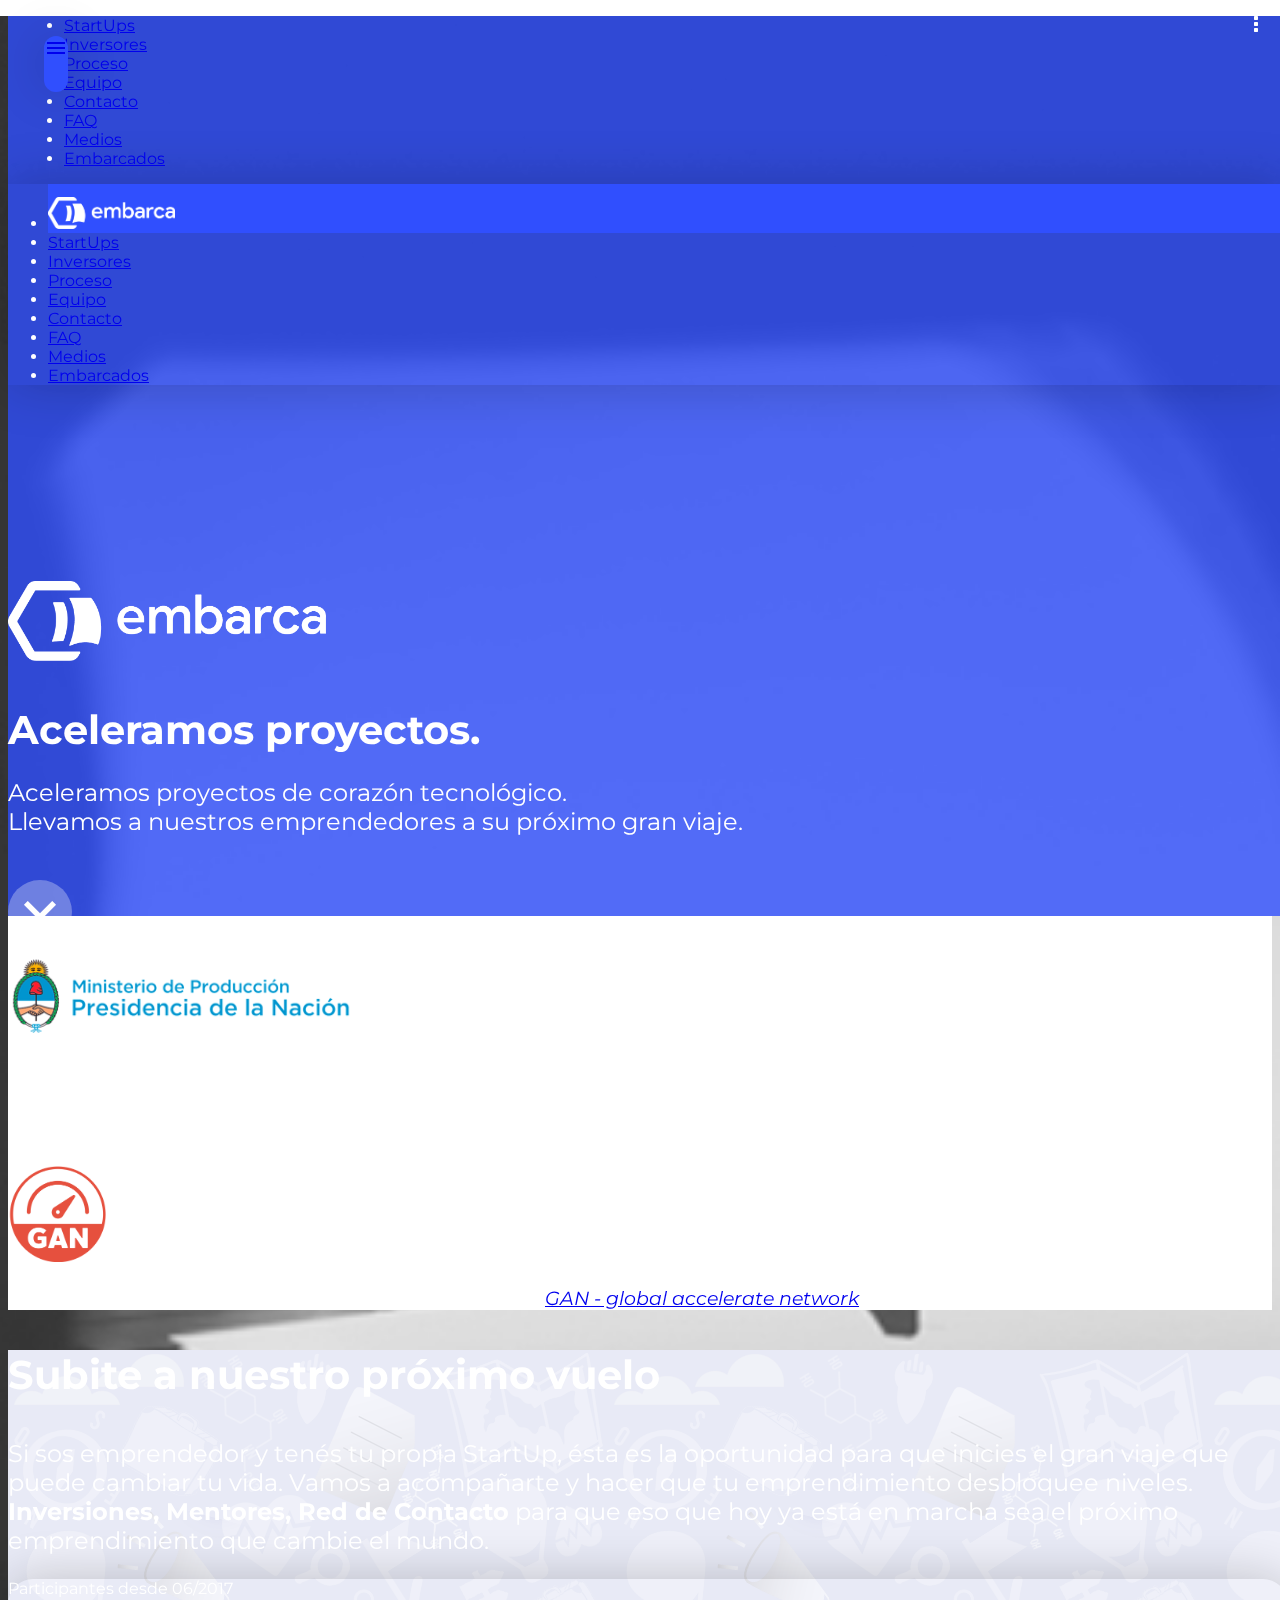
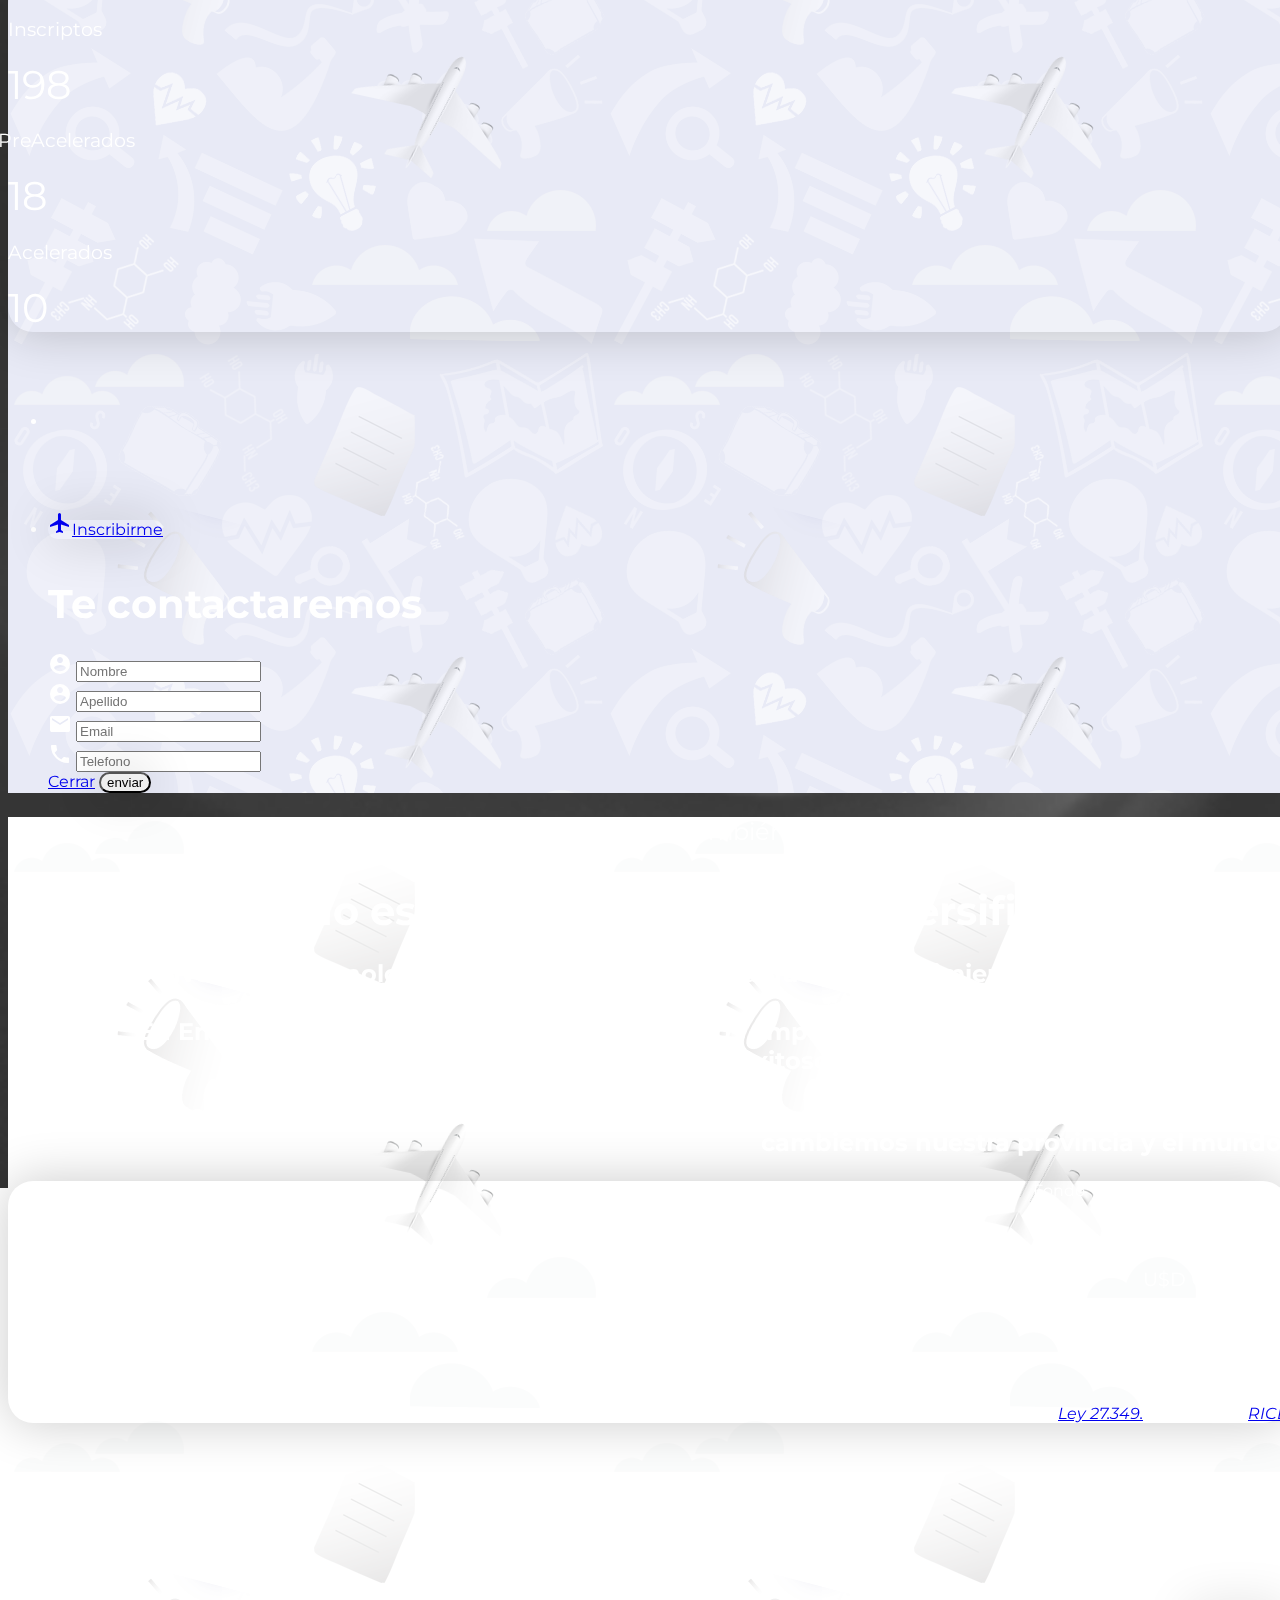
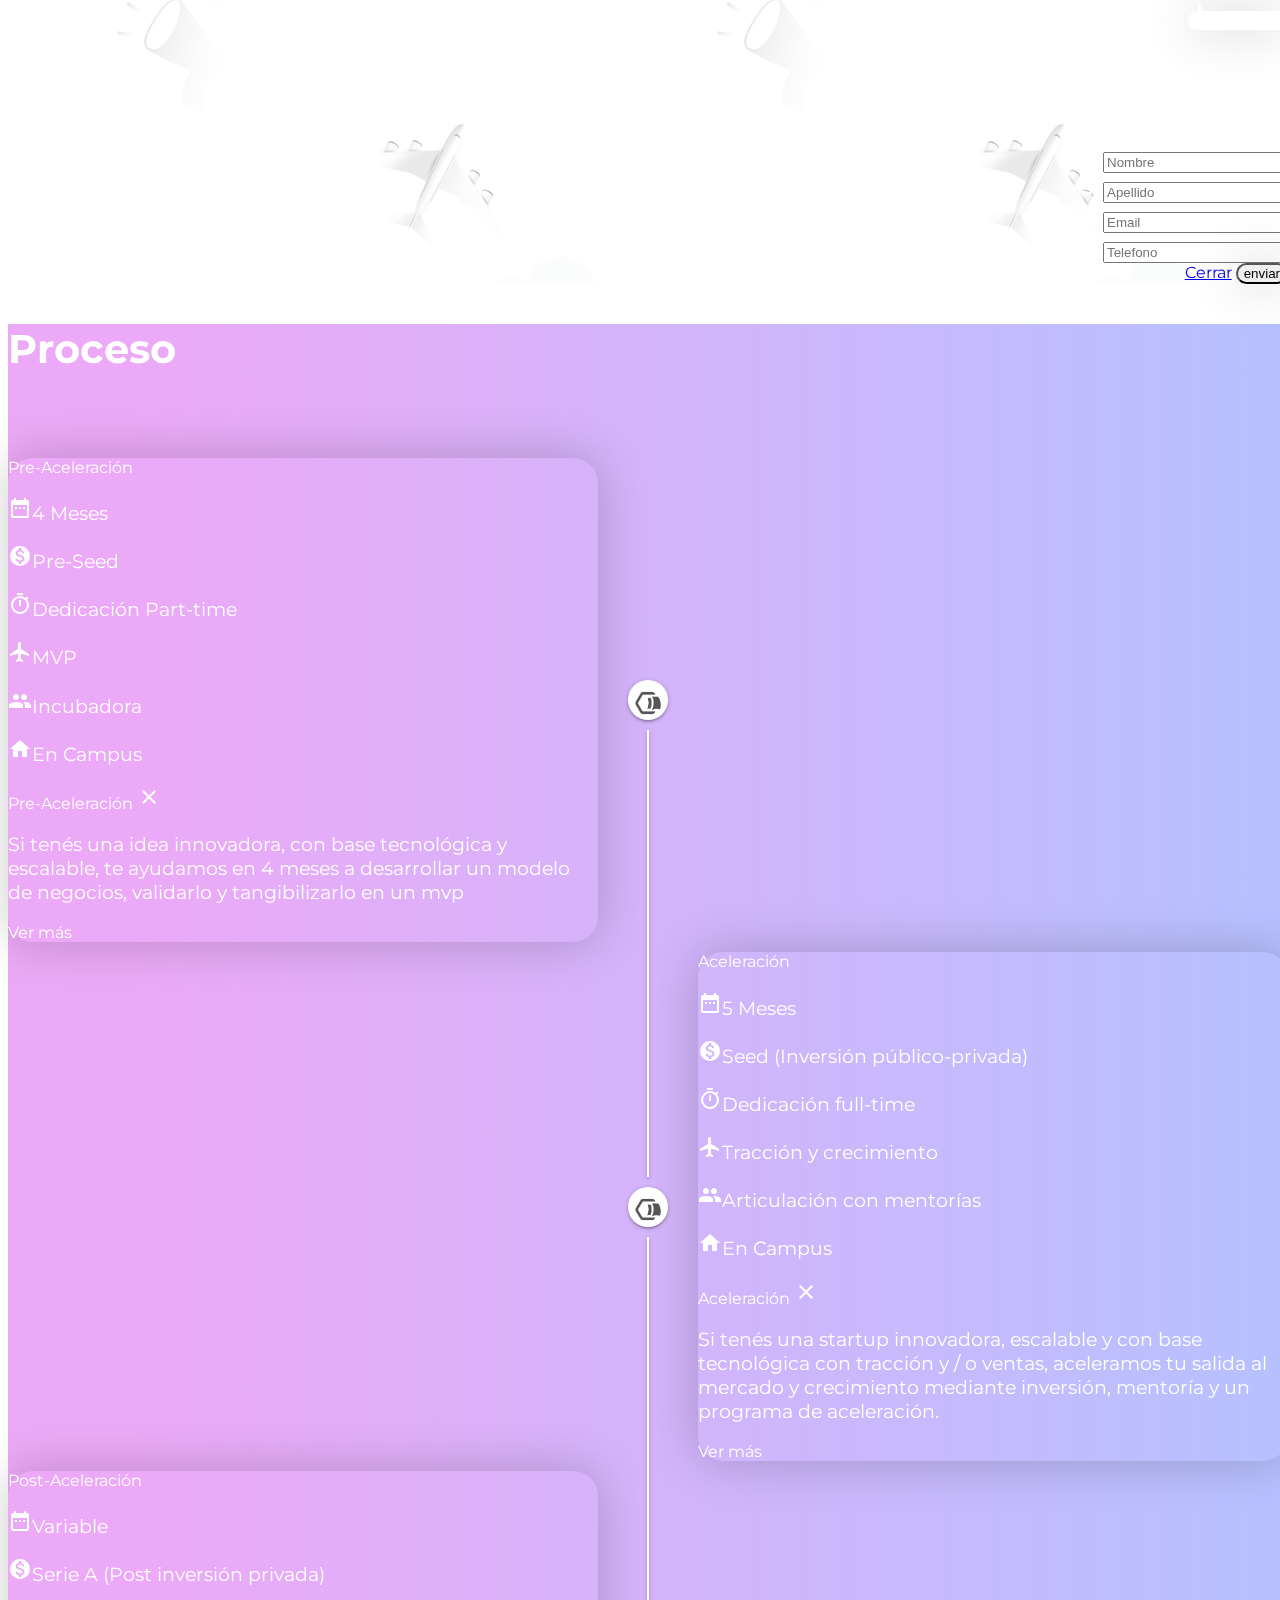
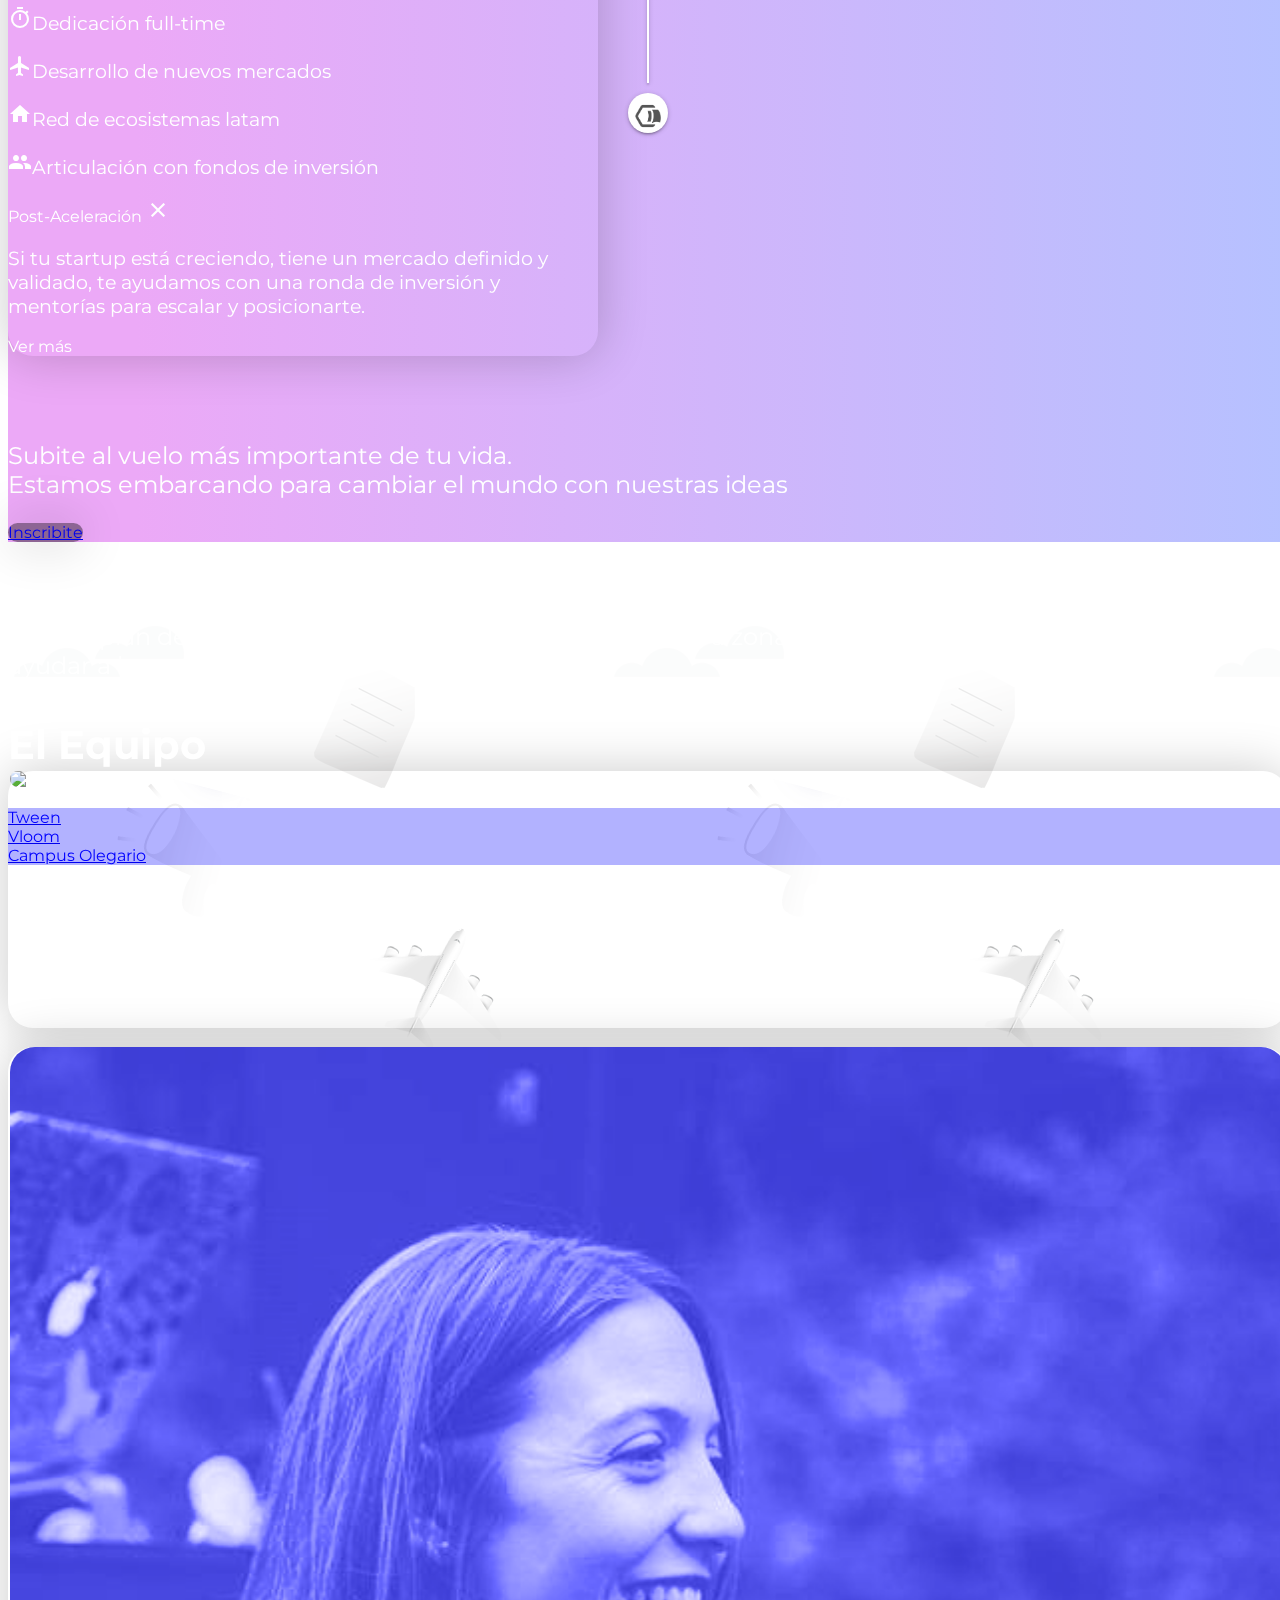
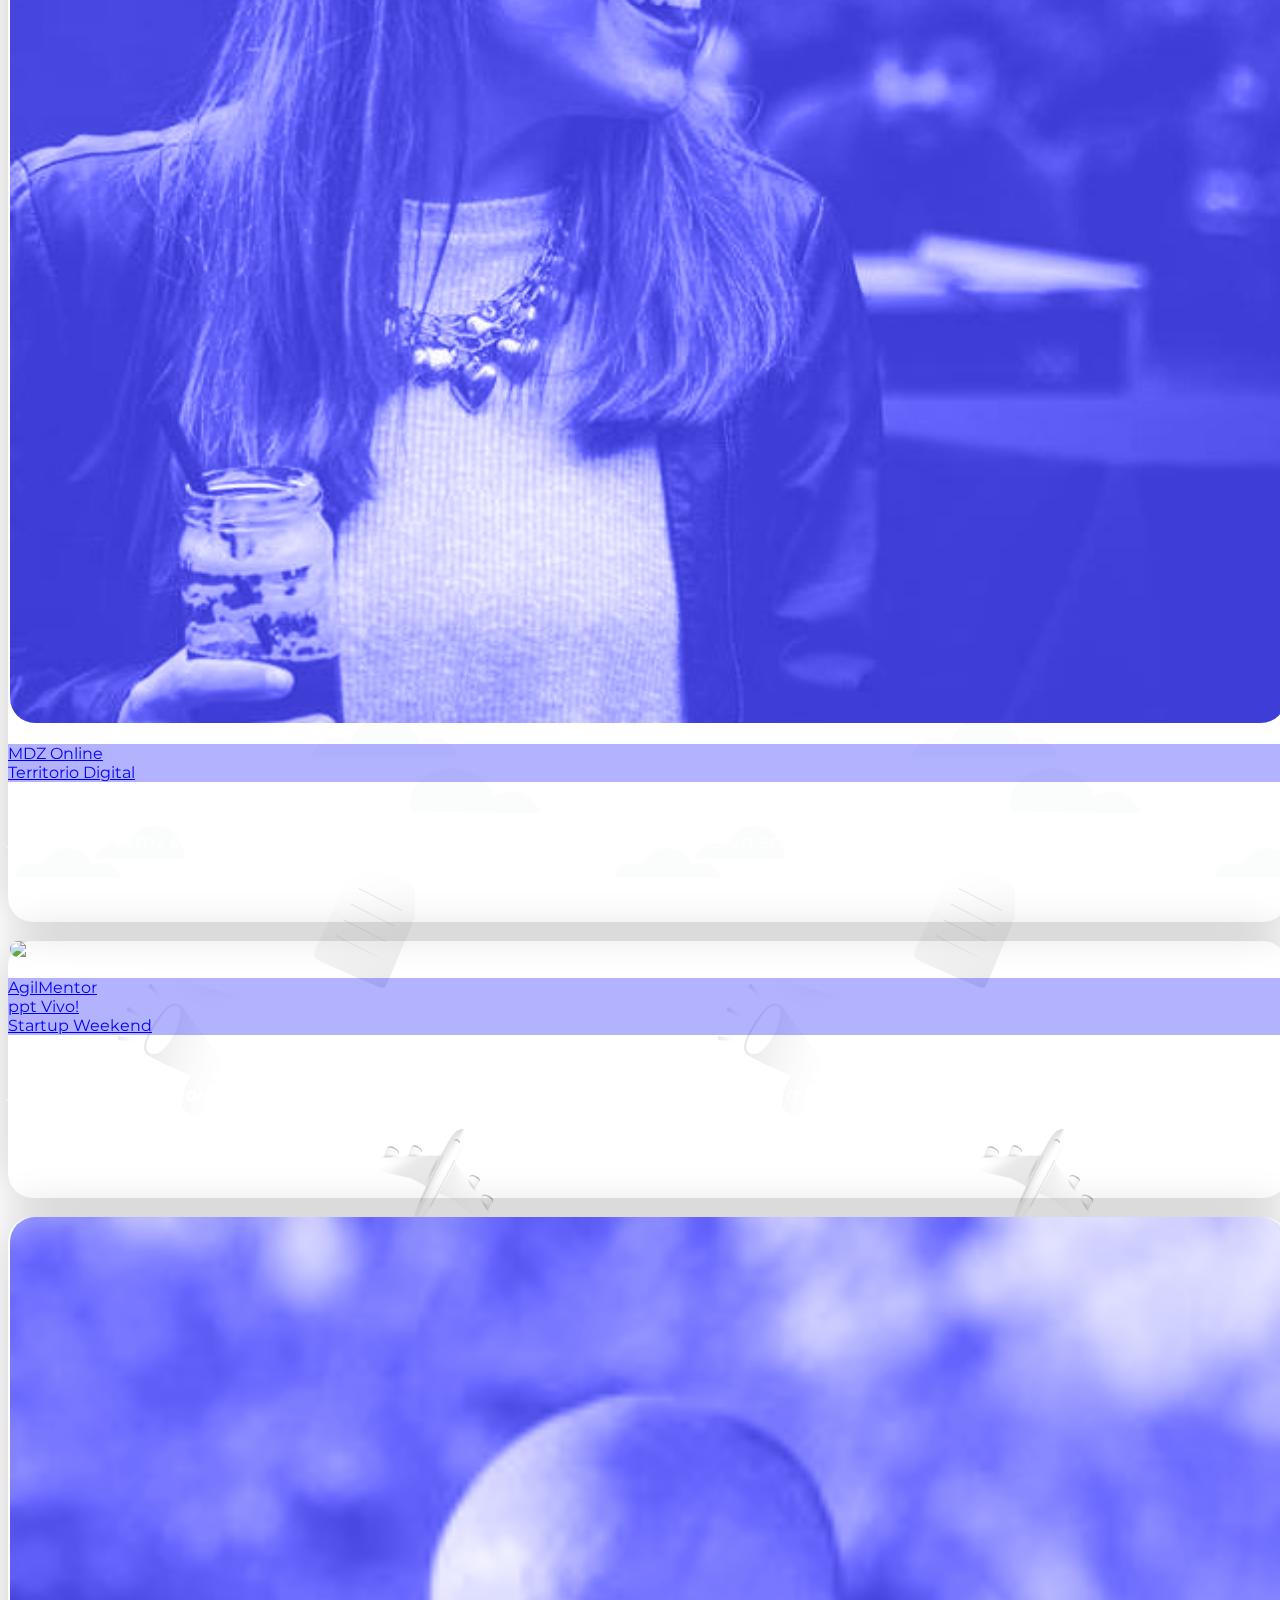
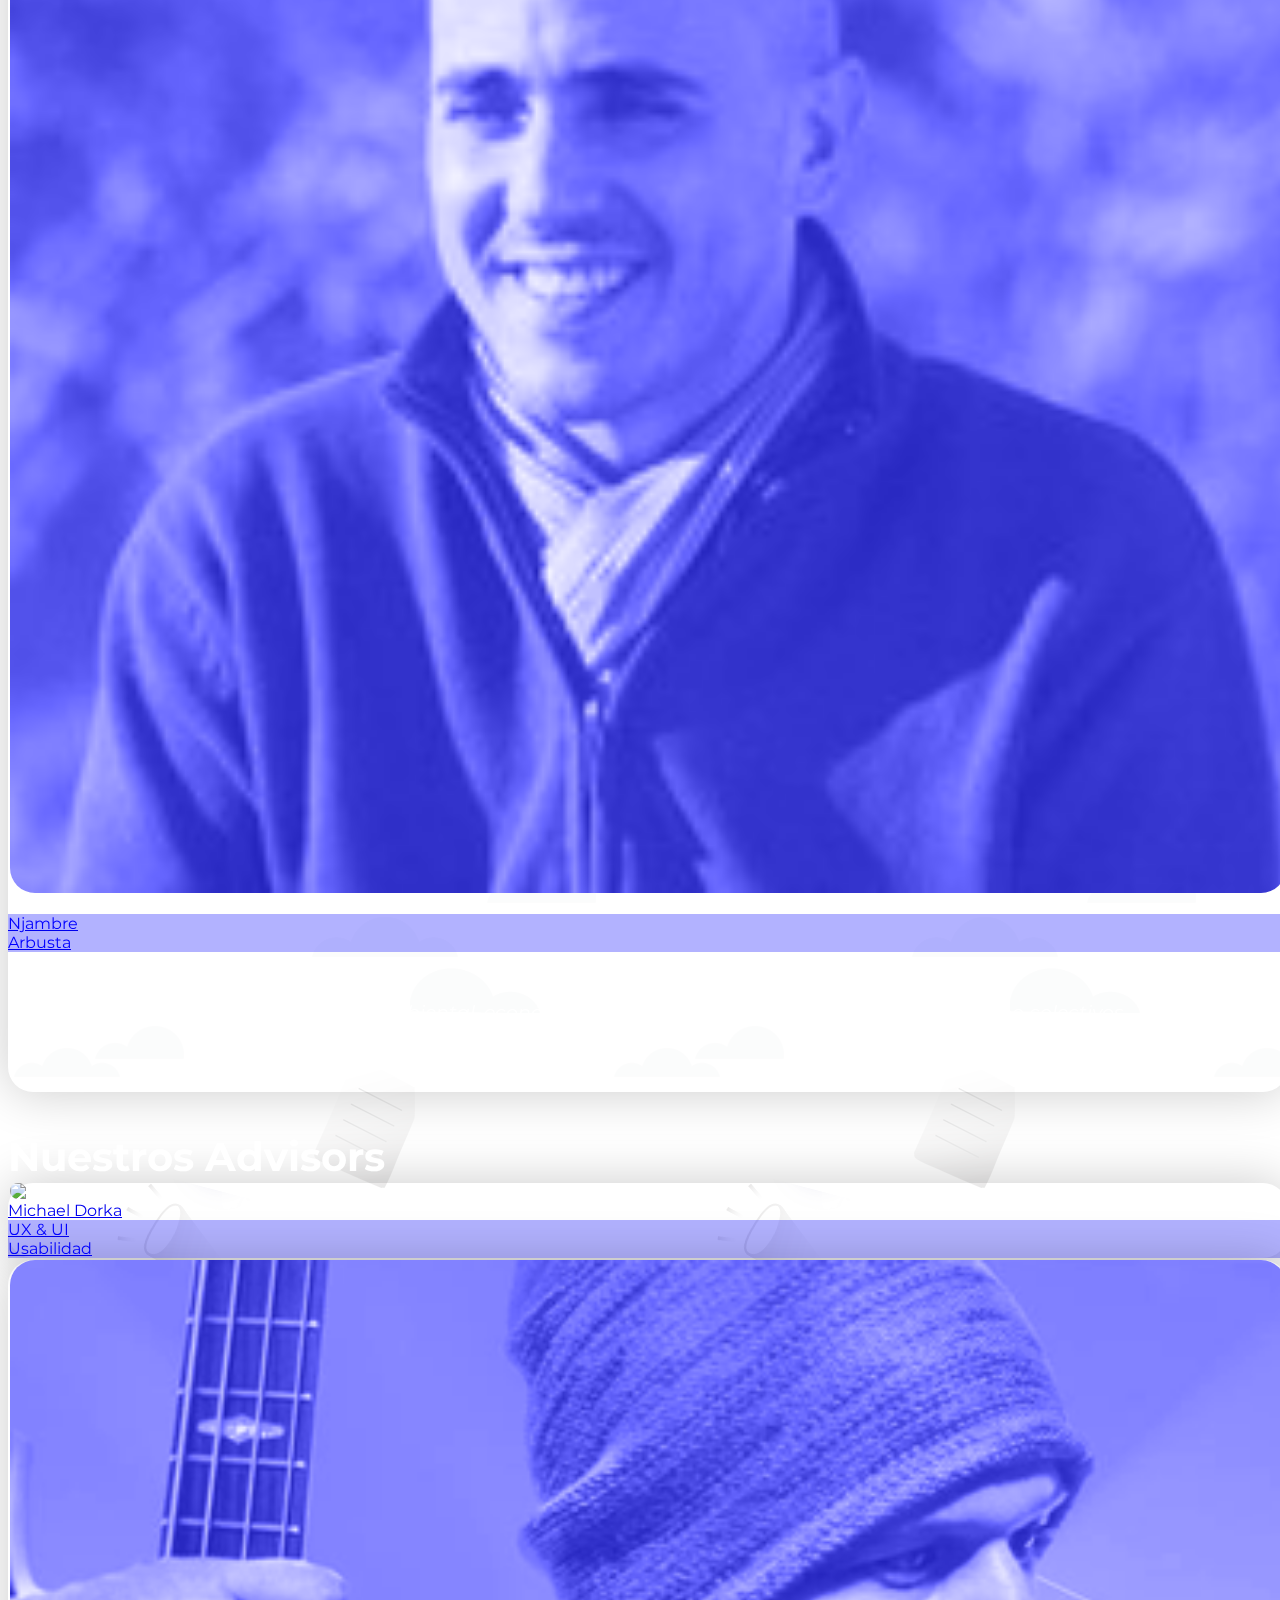
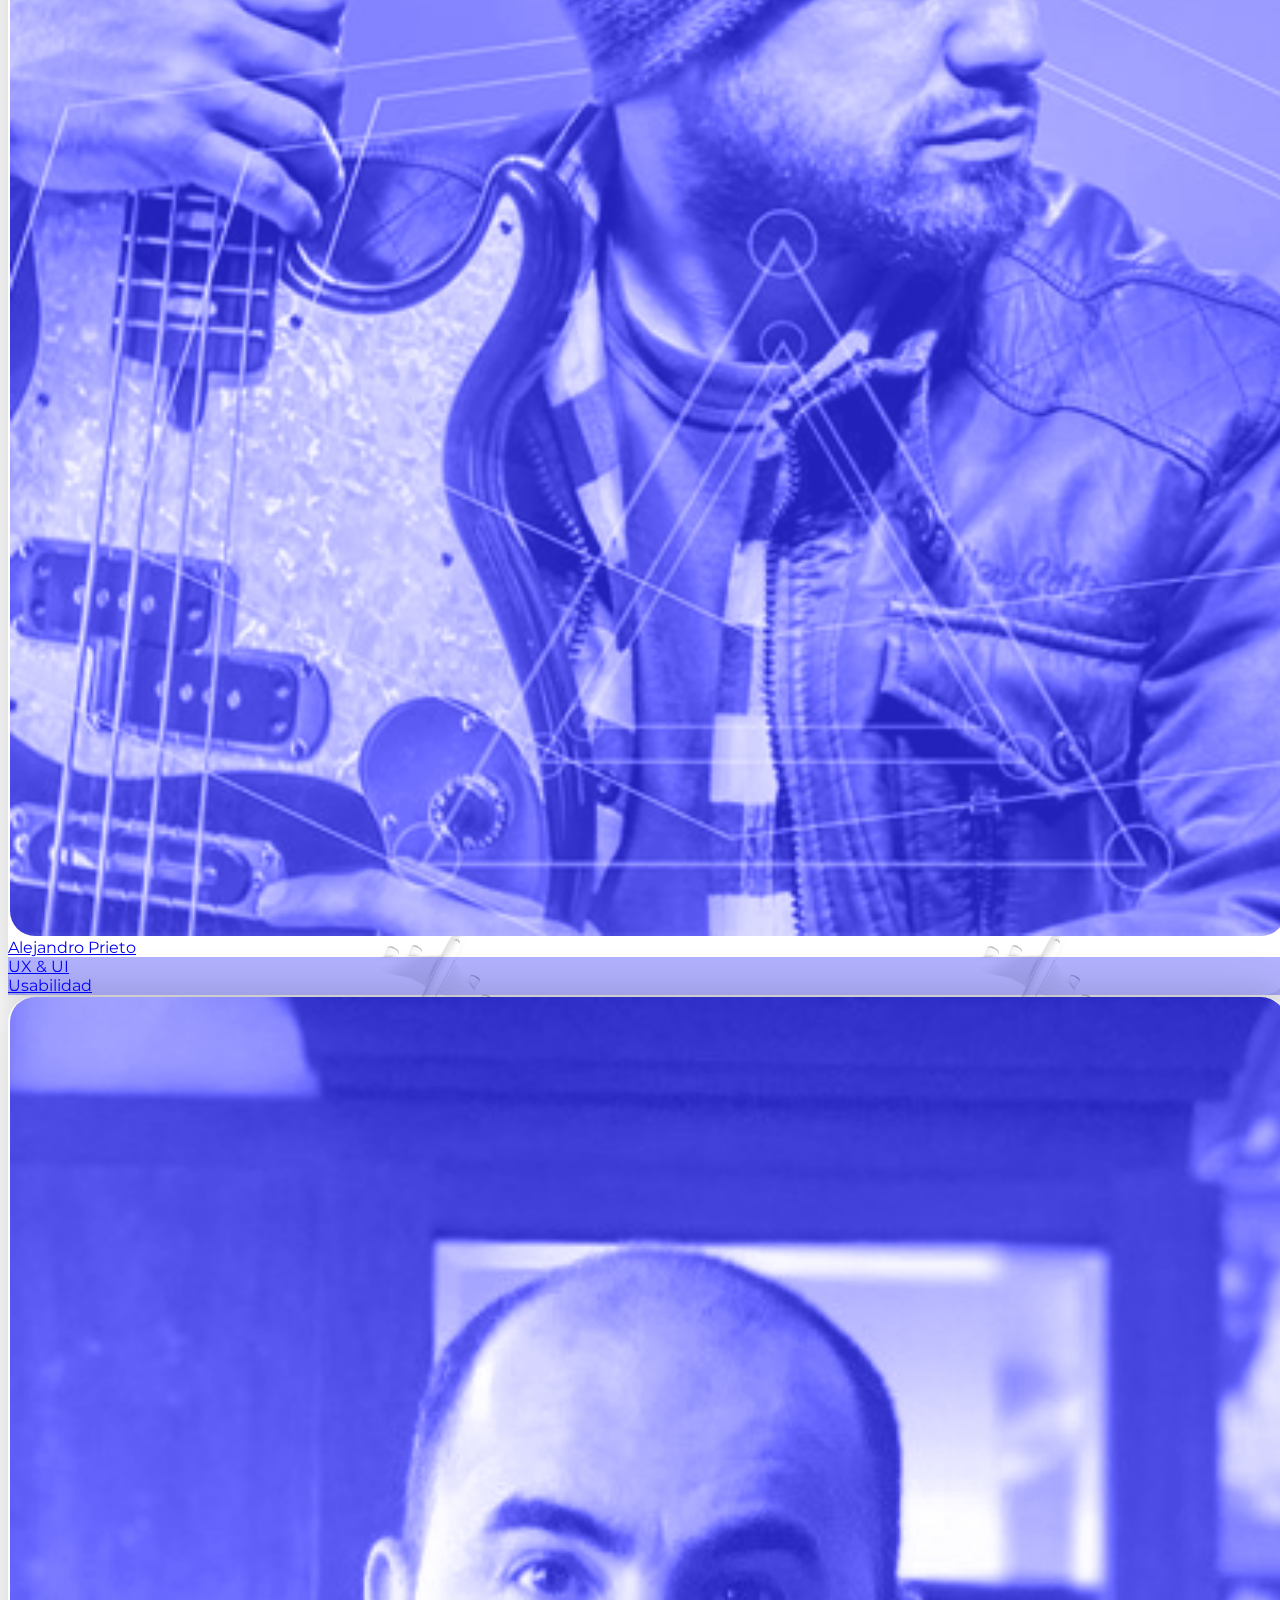
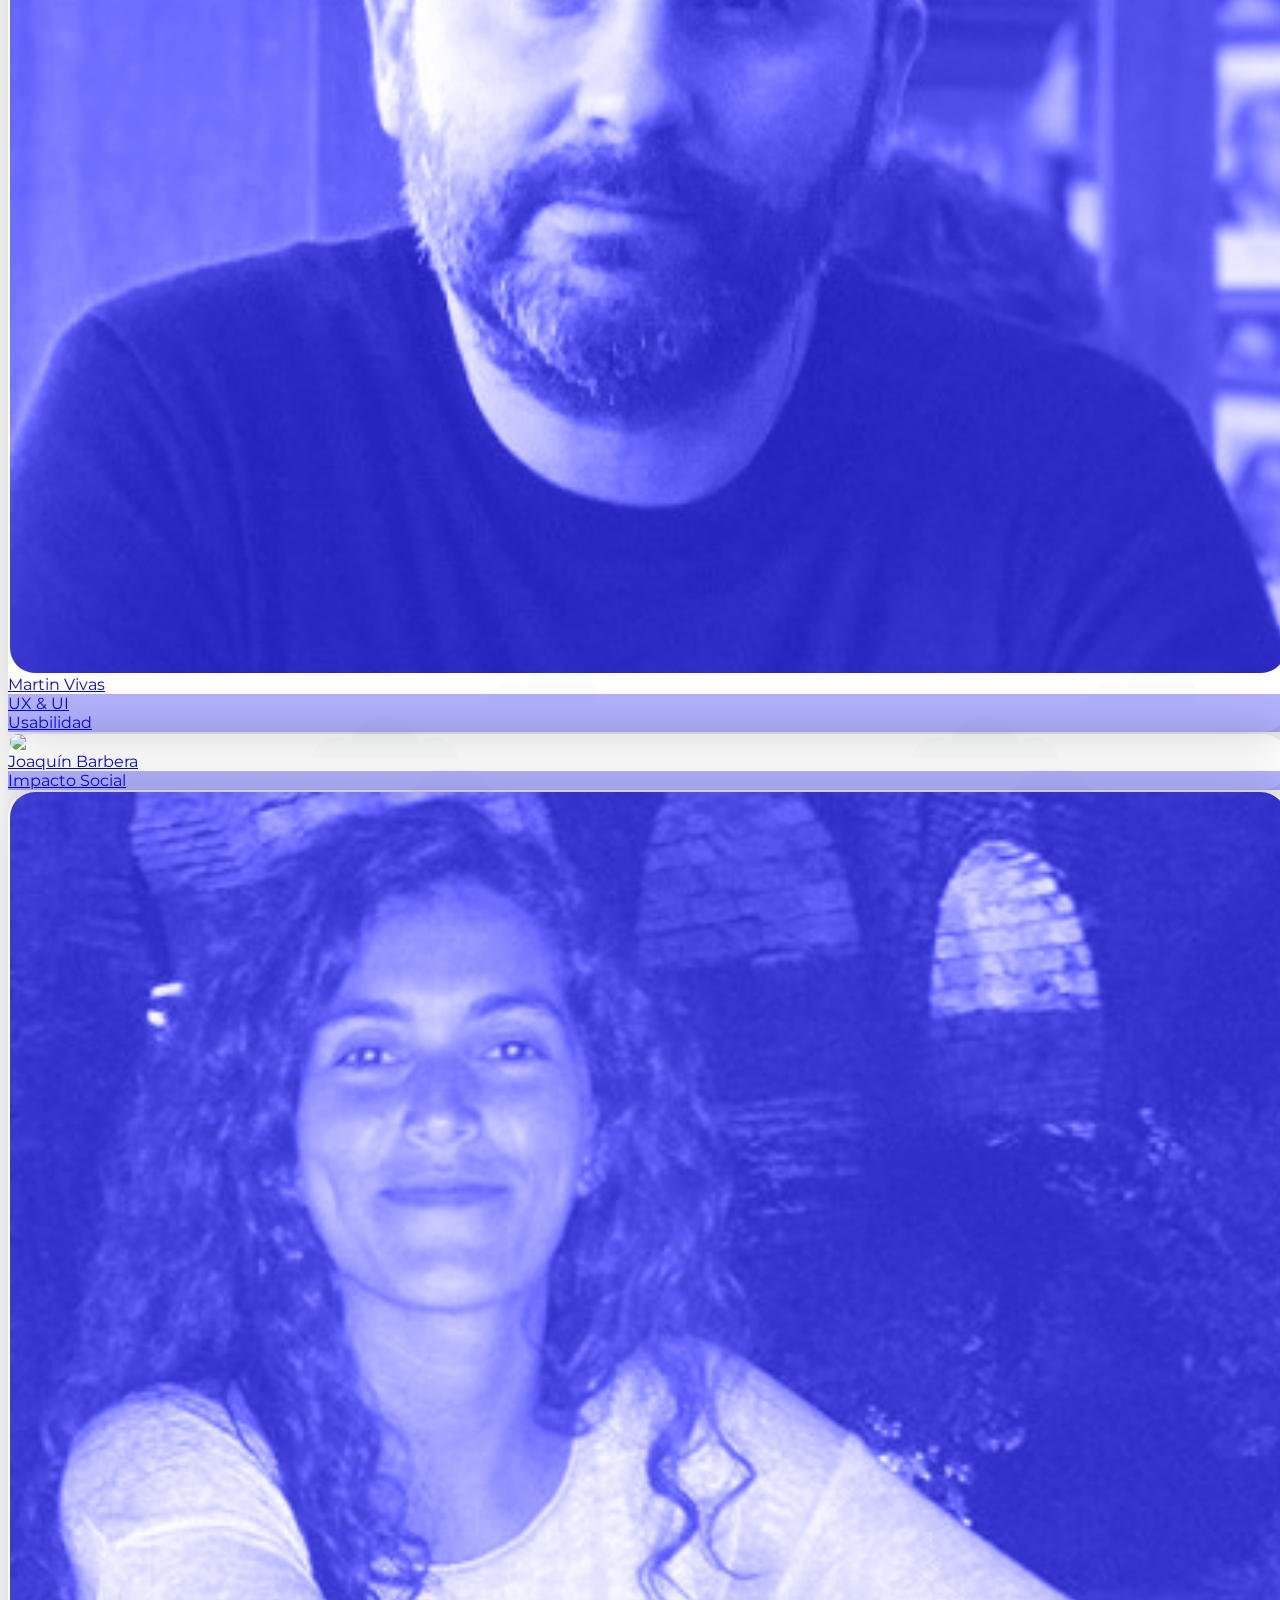
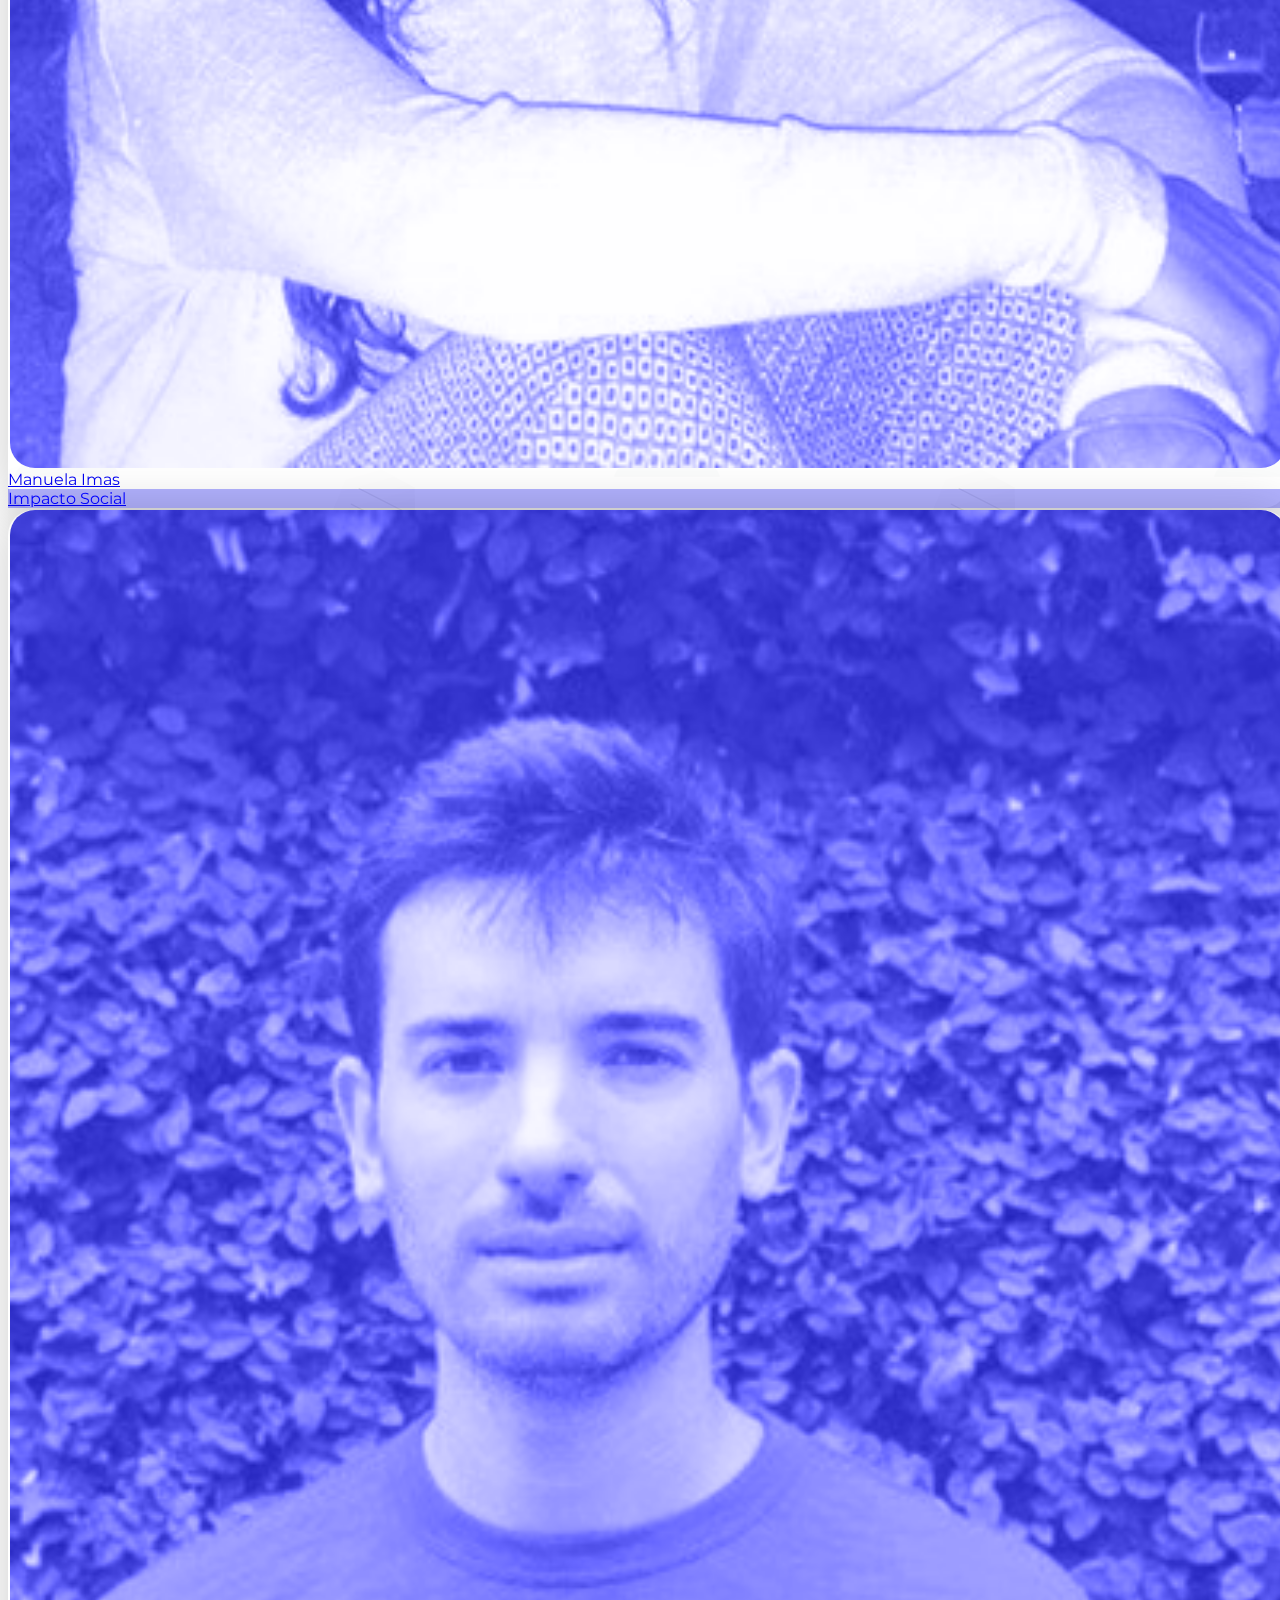
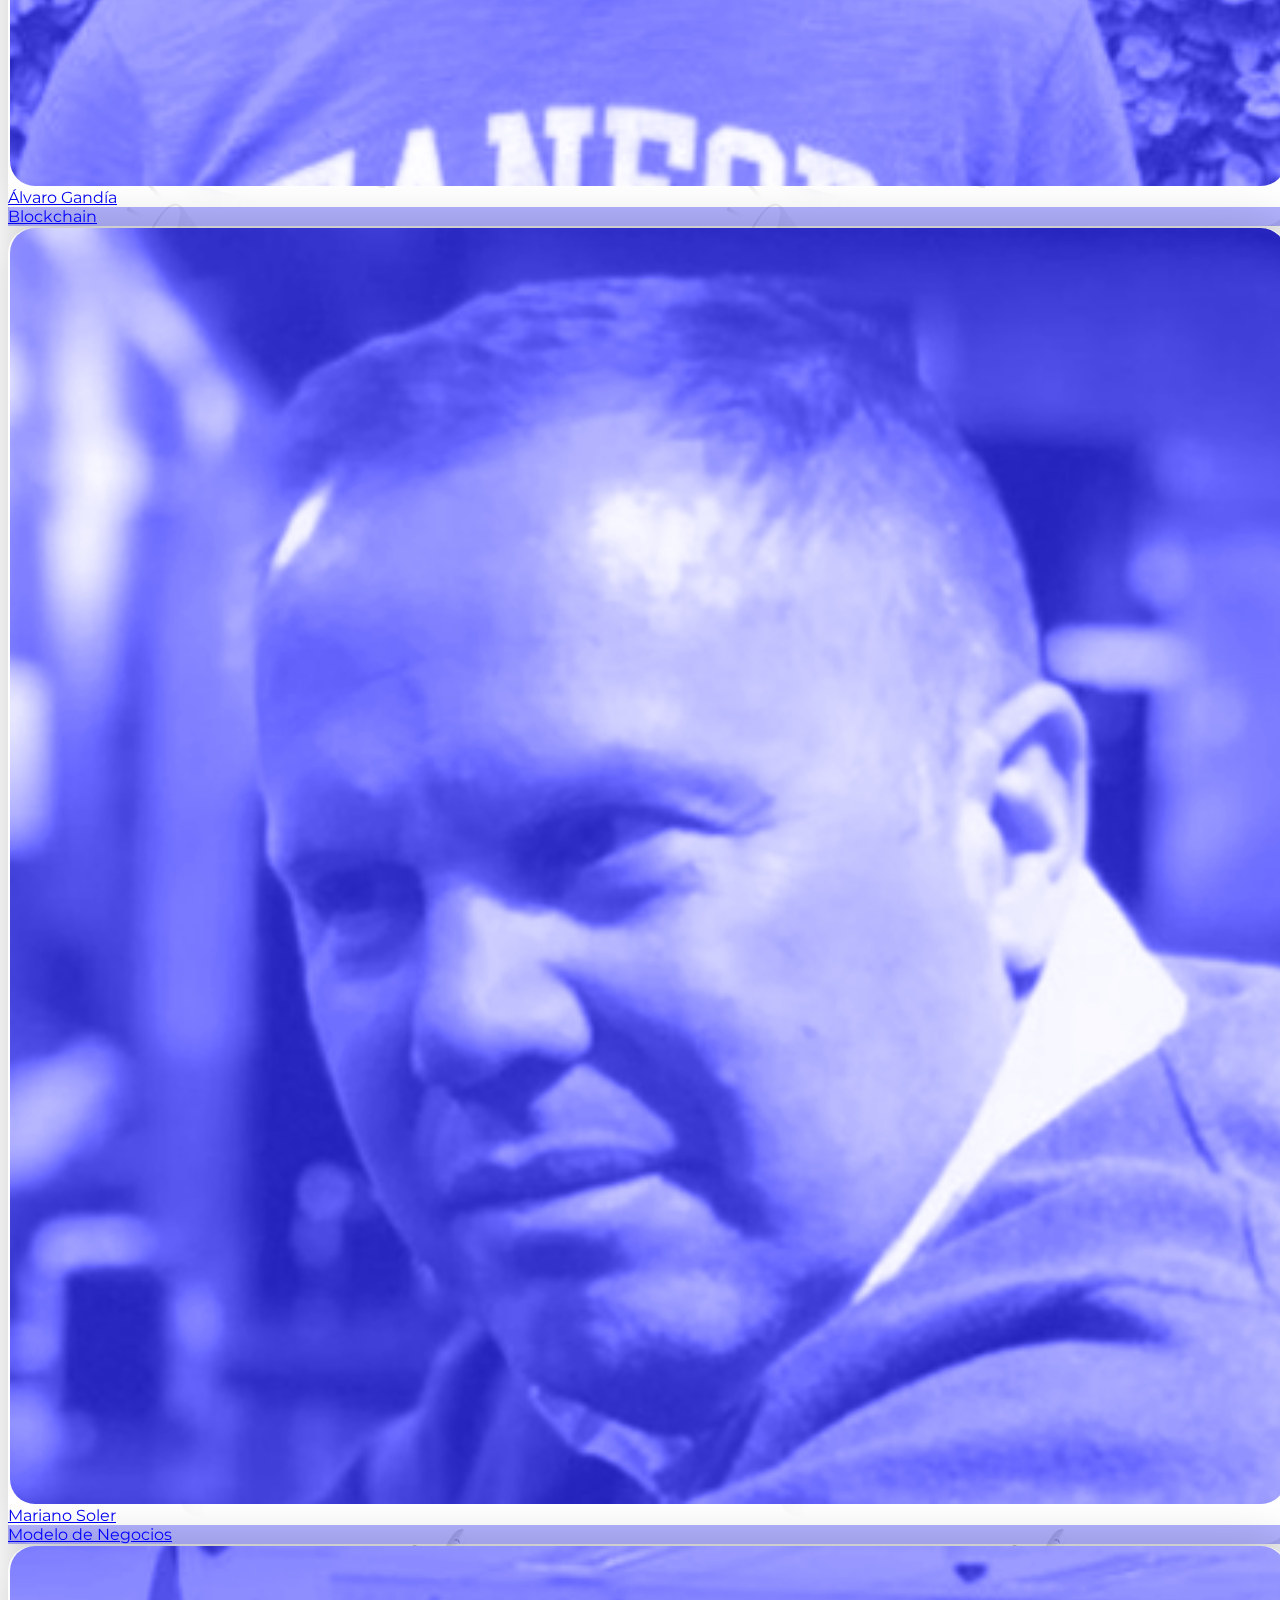
==== commit 4d0b1949: "arreglo de tipeo" ====
--- a/index.html
+++ b/index.html
@@ -161,7 +161,7 @@
       <div class="row container  grey-text">
         <div class="col s12 m6 center">
           <img src="img/mindepro.png">
-          <p><i>Ganadora del fondo de expansion del Ministerio de Producción. <br>Presidencia de la Nación.</i></p>
+          <p><i>Ganadora del fondo de aceleración del Ministerio de Producción. <br>Presidencia de la Nación.</i></p>
         </div>
         <div class="col s12 m6 center">
           <img src="img/gan.png">
@@ -180,7 +180,7 @@
         <!-- content -->
         <div class="col s12 m12 l6">
           <h5></h5>
-          <p>Si sos emprendedor y tenés tu propia StartUp ésta es la oportunidad para que inicies el gran viaje que puede cambiar tu vida. Vamos a acompañarte y hacer que tu emprendimiento desbloquee niveles. <b>Inversiones, Mentores, Red de Contacto</b>            para que eso que hoy ya está en marcha sea el próximo emprendimiento que cambie el mundo.</p>
+          <p>Si sos emprendedor y tenés tu propia StartUp, ésta es la oportunidad para que inicies el gran viaje que puede cambiar tu vida. Vamos a acompañarte y hacer que tu emprendimiento desbloquee niveles. <b>Inversiones, Mentores, Red de Contacto</b>            para que eso que hoy ya está en marcha sea el próximo emprendimiento que cambie el mundo.</p>
         </div>
         <div class="col s12 m12 l6">
           <div class="card">
@@ -193,11 +193,11 @@
                 </div>
                 <div class="col s12 m4">
                   <p style="margin-left: -0.5em;">PreAcelerados</p>
-                  <div class="numberCounterUp">22</div>
+                  <div class="numberCounterUp">18</div>
                 </div>
                 <div class="col s12 m4">
                   <p> Acelerados</p>
-                  <div class="numberCounterUp">5</div>
+                  <div class="numberCounterUp">10</div>
                 </div>
               </div>
             </div>
@@ -271,7 +271,7 @@
       <div class="row container grey-text text-darken-2">
         <!-- Title -->
         <div class="col s12 center grey-text text-darken-2">
-          <p>Vos podés tambien invertir en tecnología hecha en Mendoza.</p>
+          <p>Vos podés también invertir en tecnología hecha en Mendoza.</p>
         </div>
         <div class="row grey-text text-darken-4">
           <div class="div col s12">
@@ -280,8 +280,8 @@
         <!-- content -->
         <div class="col s12 m12 l6 right">
           <h5>El fondo es abierto y te permite diversificar tu riesgo.
-          <p>Ser inversor en tecnología es invertir en la industria que mas crecimiento tiene en el mundo y también el futuro de mendoza. <br>En embarca destinamos los fondos solo a proyectos que estén en Mendoza, para que los emprendedores consigan hacer crecer sus proyectos, hacerlos exitosos y con beneficios para vos también.</p>
-          <p>Invertí en ellos a través de los fondos de embarca, sumáte a los equipos que piensan en grande y cambiemos nuestra provincia y el mundo.</p>
+          <p>Ser inversor en tecnología es invertir en la industria que más crecimiento tiene en el mundo y también el futuro de Mendoza. <br>En Embarca destinamos los fondos para que los emprendedores consigan hacer crecer sus proyectos, hacerlos exitosos y con beneficios para vos también.</p>
+          <p>Invertí en ellos a través de los fondos de Embarca, sumáte a los equipos que piensan en grande y cambiemos nuestra provincia y el mundo.</p>
         </div>
         <div class="col s12 m12 l6">
           <div class="card">
@@ -300,8 +300,8 @@
                 </div>
               </div>
               <div class="row center">
-                <div class="col s12"><i>Miembre de <a href="http://arcap.org/" target="_blank">ArCap</a></i></div>
-                <div class="col s12"><i>Alcanzados por beníficio impositivo <a href="http://servicios.infoleg.gob.ar/infolegInternet/anexos/270000-274999/273567/norma.htm" target="_blank">Ley 27.349.</a> Inscripta en <a href="http://www.afip.gob.ar/noticias/20170412ApoyoEmprendedor.asp" target="-_blank">RICE</a></i></div>
+                <!-- <div class="col s12"><i>Miembre de <a href="http://arcap.org/" target="_blank">ArCap</a></i></div> -->
+                <div class="col s12"><i>Alcanzados por beneficio impositivo <a href="http://servicios.infoleg.gob.ar/infolegInternet/anexos/270000-274999/273567/norma.htm" target="_blank">Ley 27.349.</a> Inscripta en <a href="http://www.afip.gob.ar/noticias/20170412ApoyoEmprendedor.asp" target="-_blank">RICE</a></i></div>
               </div>
             </div>
           </div>
@@ -402,7 +402,7 @@
                       </div>
                       <div class="card-reveal">
                         <div class="card-title grey-text text-darken-4">Pre-Aceleración <i class="material-icons right">close</i></div>
-                        <p>Si tenés una idea innovadora, con base tecnológica y escalable, te ayudamos en 4 meses a desarrollar un modelo de negocios,validarlo y tangibilizarlo en un mvp</p>
+                        <p>Si tenés una idea innovadora, con base tecnológica y escalable, te ayudamos en 4 meses a desarrollar un modelo de negocios, validarlo y tangibilizarlo en un mvp</p>
                       </div>
                       <div class="card-action center activator">
                         <a class="activator" style="cursor: pointer;">Ver más</a>
@@ -426,7 +426,7 @@
                       </div>
                       <div class="card-reveal">
                         <div class="card-title grey-text text-darken-4">Aceleración <i class="material-icons right">close</i></div>
-                        <p>Si tenés una startup innovadora, escalable y con base tecnológica con tracción y / o ventas, aceleramos tu salida al mercado y crecimiento mediante inversión, mentoria y un programa de aceleración.</p>
+                        <p>Si tenés una startup innovadora, escalable y con base tecnológica con tracción y / o ventas, aceleramos tu salida al mercado y crecimiento mediante inversión, mentoría y un programa de aceleración.</p>
                       </div>
                       <div class="card-action center activator">
                         <a class="activator" style="cursor: pointer;">Ver más</a>
@@ -444,13 +444,13 @@
                         <p><i class="material-icons left">date_range</i>Variable</p>
                         <p><i class="material-icons left">monetization_on</i>Serie A (Post inversión privada)</p>
                         <p><i class="material-icons left">timer</i>Dedicación full-time</p>
-                        <p><i class="material-icons left">flight</i>Desarrollo nuevos mercados</p>
+                        <p><i class="material-icons left">flight</i>Desarrollo de nuevos mercados</p>
                         <p><i class="material-icons left">home</i>Red de ecosistemas latam</p>
                         <p><i class="material-icons left">group</i>Articulación con fondos de inversión</p>
                       </div>
                       <div class="card-reveal">
                         <div class="card-title grey-text text-darken-4">Post-Aceleración <i class="material-icons right">close</i></div>
-                        <p>Si tu startup está creciendo, tiene un mercado definido y validado, te ayudamos con una ronda de inversión y mentorias para escalar y posicionarte.</p>
+                        <p>Si tu startup está creciendo, tiene un mercado definido y validado, te ayudamos con una ronda de inversión y mentorías para escalar y posicionarte.</p>
                       </div>
                       <div class="card-action center activator">
                         <a class="activator" style="cursor: pointer;">Ver más</a>
@@ -625,7 +625,7 @@
                 <div class="card-content">
                   <span class="card-title grey-text text-darken-4 activator">Michael Dorka</span>
                   <div class="chip">UX & UI</div>
-                  <div class="chip">Usabilizadad</div>
+                  <div class="chip">Usabilidad </div>
                 </div>
               </a>
             </div>
@@ -640,7 +640,7 @@
                 <div class="card-content">
                   <span class="card-title grey-text text-darken-4 activator">Alejandro Prieto</span>
                   <div class="chip">UX & UI</div>
-                  <div class="chip">Usabilizadad</div>
+                  <div class="chip">Usabilidad </div>
                 </div>
               </a>
             </div>
@@ -655,7 +655,7 @@
                 <div class="card-content">
                   <span class="card-title grey-text text-darken-4 activator">Martin Vivas</span>
                   <div class="chip">UX & UI</div>
-                  <div class="chip">Usabilizadad</div>
+                  <div class="chip">Usabilidad </div>
                 </div>
               </a>
             </div>
@@ -676,7 +676,7 @@
           </div>
         </div>
         <div class="row center">
-          <!-- card 5 -->
+          <!-- card 1 -->
           <div class="col s12 m6 l3">
             <div class="card indigo lighten-5 activator grey-text text-darken-4 waves-effect waves-block waves-light">
               <a href="https://www.linkedin.com/in/manuela-imas-anania-47a0a31b/" target="_blank">
@@ -690,7 +690,7 @@
               </a>
             </div>
           </div>
-          <!-- card 6 -->
+          <!-- card 2 -->
           <div class="col s12 m6 l3">
             <div class="card indigo lighten-5 activator grey-text text-darken-4 waves-effect waves-block waves-light">
               <a href="https://www.linkedin.com/in/alvarogandia" target="_blank">
@@ -704,21 +704,7 @@
               </a>
             </div>
           </div>
-          <!-- card 7 -->
-          <div class="col s12 m6 l3">
-            <div class="card indigo lighten-5 activator grey-text text-darken-4 waves-effect waves-block waves-light">
-              <a href="https://www.linkedin.com/in/claudio-adr%C3%ADan-marrero-a2590110a/" target="_blank">
-                <div class="card-image">
-                  <img class="circle responsive-img" src="img/advisors/claudiomarrero.png">
-                </div>
-                <div class="card-content">
-                  <span class="card-title grey-text text-darken-4 activator">Claudio Marrero</span>
-                  <div class="chip">Métricas</div>
-                </div>
-              </a>
-            </div>
-          </div>
-          <!-- card 8 -->
+          <!-- card 3 -->
           <div class="col s12 m6 l3">
             <div class="card indigo lighten-5 activator grey-text text-darken-4 waves-effect waves-block waves-light">
               <a href="https://www.linkedin.com/in/marianosoler" target="_blank">
@@ -732,23 +718,7 @@
               </a>
             </div>
           </div>
-        </div>
-        <div class="row center">
-          <!-- card 9 -->
-          <div class="col s12 m6 l3">
-            <div class="card indigo lighten-5 activator grey-text text-darken-4 waves-effect waves-block waves-light">
-              <a href="https://www.linkedin.com/in/nachocastro" target="_blank">
-                <div class="card-image">
-                  <img class="circle responsive-img" src="img/advisors/nachocastro.png">
-                </div>
-                <div class="card-content">
-                  <span class="card-title grey-text text-darken-4 activator">Nacho Castro</span>
-                  <div class="chip">Marketing y Comunicación</div>
-                </div>
-              </a>
-            </div>
-          </div>
-          <!-- card 10 -->
+          <!-- card 4 -->
           <div class="col s12 m6 l3">
             <div class="card indigo lighten-5 activator grey-text text-darken-4 waves-effect waves-block waves-light">
               <a href="https://www.linkedin.com/in/jose-luis-innocenti-297768172/" target="_blank">
@@ -762,7 +732,23 @@
               </a>
             </div>
           </div>
-          <!-- card 11 -->
+        </div>
+        <div class="row center">
+          <!-- card 1 -->
+          <div class="col s12 m6 l3">
+            <div class="card indigo lighten-5 activator grey-text text-darken-4 waves-effect waves-block waves-light">
+              <a href="https://www.linkedin.com/in/tadashitakaoka/" target="_blank">
+                <div class="card-image">
+                  <img class="circle responsive-img" src="img/advisors/diegonavarro.png">
+                </div>
+                <div class="card-content">
+                  <span class="card-title grey-text text-darken-4 activator">Diego Navarro</span>
+                  <div class="chip">Tecnología</div>
+                </div>
+              </a>
+            </div>
+          </div>
+          <!-- card 2 -->
           <div class="col s12 m6 l3">
             <div class="card indigo lighten-5 activator grey-text text-darken-4 waves-effect waves-block waves-light">
               <a href="https://www.linkedin.com/in/jegiuffra/" target="_blank">
@@ -776,7 +762,7 @@
               </a>
             </div>
           </div>
-          <!-- card 12 -->
+          <!-- card 3 -->
           <div class="col s12 m6 l3">
             <div class="card indigo lighten-5 activator grey-text text-darken-4 waves-effect waves-block waves-light">
               <a href="https://www.linkedin.com/in/tadashitakaoka/" target="_blank">
@@ -790,23 +776,7 @@
               </a>
             </div>
           </div>
-        </div>
-        <div class="row center">
-          <!-- card 13 -->
-          <div class="col s12 m6 l3">
-            <div class="card indigo lighten-5 activator grey-text text-darken-4 waves-effect waves-block waves-light">
-              <a href="https://www.linkedin.com/in/santilagier" target="_blank">
-                <div class="card-image">
-                  <img class="circle responsive-img" src="img/advisors/santiagolagier.png">
-                </div>
-                <div class="card-content">
-                  <span class="card-title grey-text text-darken-4 activator">Santiago Lagier</span>
-                  <div class="chip">Emprendedorismo</div>
-                </div>
-              </a>
-            </div>
-          </div>
-          <!-- card 14 -->
+          <!-- card 4 -->
           <div class="col s12 m6 l3">
             <div class="card indigo lighten-5 activator grey-text text-darken-4 waves-effect waves-block waves-light">
               <a href="https://www.linkedin.com/in/mar%C3%ADa-lorena-miranda-7b37b7b5/" target="_blank">
@@ -820,7 +790,10 @@
               </a>
             </div>
           </div>
-          <!-- card 15 -->
+        </div>
+        <div class="row center">
+          <!-- card 1 -->
+          <!-- card 2 -->
           <div class="col s12 m6 l3">
             <div class="card indigo lighten-5 activator grey-text text-darken-4 waves-effect waves-block waves-light">
               <a href="https://www.linkedin.com/in/jonathan-rodriguez-coach/" target="_blank">
@@ -834,20 +807,9 @@
               </a>
             </div>
           </div>
-          <!-- card 16 -->
-          <div class="col s12 m6 l3">
-            <div class="card indigo lighten-5 activator grey-text text-darken-4 waves-effect waves-block waves-light">
-              <a href="https://www.linkedin.com/in/tadashitakaoka/" target="_blank">
-                <div class="card-image">
-                  <img class="circle responsive-img" src="img/advisors/diegonavarro.png">
-                </div>
-                <div class="card-content">
-                  <span class="card-title grey-text text-darken-4 activator">Diego Navarro</span>
-                  <div class="chip">Tecnología</div>
-                </div>
-              </a>
-            </div>
-          </div>
+          <!-- card 3 -->
+          <!-- card 4 -->
+
         </div>
         </div>
     </section>
@@ -950,7 +912,9 @@
             </li>
             <li>
               <div class="collapsible-header"><i class="material-icons">question_answer</i>¿Qué programas ofrece Embarca?</div>
-              <div class="collapsible-body"><span>Ofrecemos un programa de "Pre-aceleración" para pasar de la idea a la acción, con una duración de 5 meses, dedicación part-time. Y también contamos con un programa de "Aceleración" para startups que ya tengan un prototipo validado y tracción / ventas. Dura 4 meses y es con dedicación full-time. Ambos programas empiezan en marzo y culminan en Julio con un "Investor Day" donde podrás mostrar tu startup a inversores y conseguir los fondos que necesitás para dar el próximo paso.</span></div>
+              <div class="collapsible-body"><span>Ofrecemos un programa de "Pre-aceleración" para pasar de la idea a la acción, con una duración de 4 meses, dedicación part-time.
+              <br>También contamos con un programa de "Aceleración" para startups que ya tengan un prototipo validado y tracción / ventas. Dura 5 meses y es con dedicación full-time.
+              <br> Hay dos llamados al año que culminan con un "Investor Day" donde podrás mostrar tu startup a inversores y conseguir los fondos que necesitás para dar el próximo paso.</span></div>
             </li>
             <li>
               <div class="collapsible-header"><i class="material-icons">question_answer</i>¿Quiénes pueden elegir la “Pre-aceleración”?</div>
@@ -970,15 +934,15 @@
             </li>
             <li>
               <div class="collapsible-header"><i class="material-icons">question_answer</i>¿Cómo es el proceso de selección?</div>
-              <div class="collapsible-body"><span>La convocatoria para el primer llamado estará abierta del 15 de enero de 2018 al 18 de febrero. Al finalizar este periodo, evaluamos y seleccionamos entre 10 y 20 proyectos para la Pre-aceleración y 5 para la Aceleración. </span></div>
+              <div class="collapsible-body"><span>Finalizada la convocatoria, evaluamos y seleccionamos entre 10 y 20 proyectos para la Pre-aceleración y 5 para la Aceleración. </span></div>
             </li>
             <li>
               <div class="collapsible-header"><i class="material-icons">question_answer</i>¿Qué criterios se usan para evaluar los proyectos?</div>
               <div class="collapsible-body"><span>Evaluamos el nivel de innovación, el potencial de impacto (escalabilidad), la capacidad del equipo emprendedor y el modelo de negocios (rentabilidad, tracción, claridad de la idea).</span></div>
             </li>
             <li>
-              <div class="collapsible-header"><i class="material-icons">question_answer</i>¿Cuándo comienzan los programas?</div>
-              <div class="collapsible-body"><span>Ambos programas comienzan en marzo y terminan en julio con el Investor Day, donde podrás presentar tu proyecto a inversores para conseguir los fondos necesarios para seguir creciendo.</span></div>
+              <div class="collapsible-header"><i class="material-icons">question_answer</i>¿Cuándo se abre la convocatoria?</div>
+              <div class="collapsible-body"><span>El primer llamado comienza en Febrero y el segundo en Julio.</span></div>
             </li>
           </ul>
         </div>
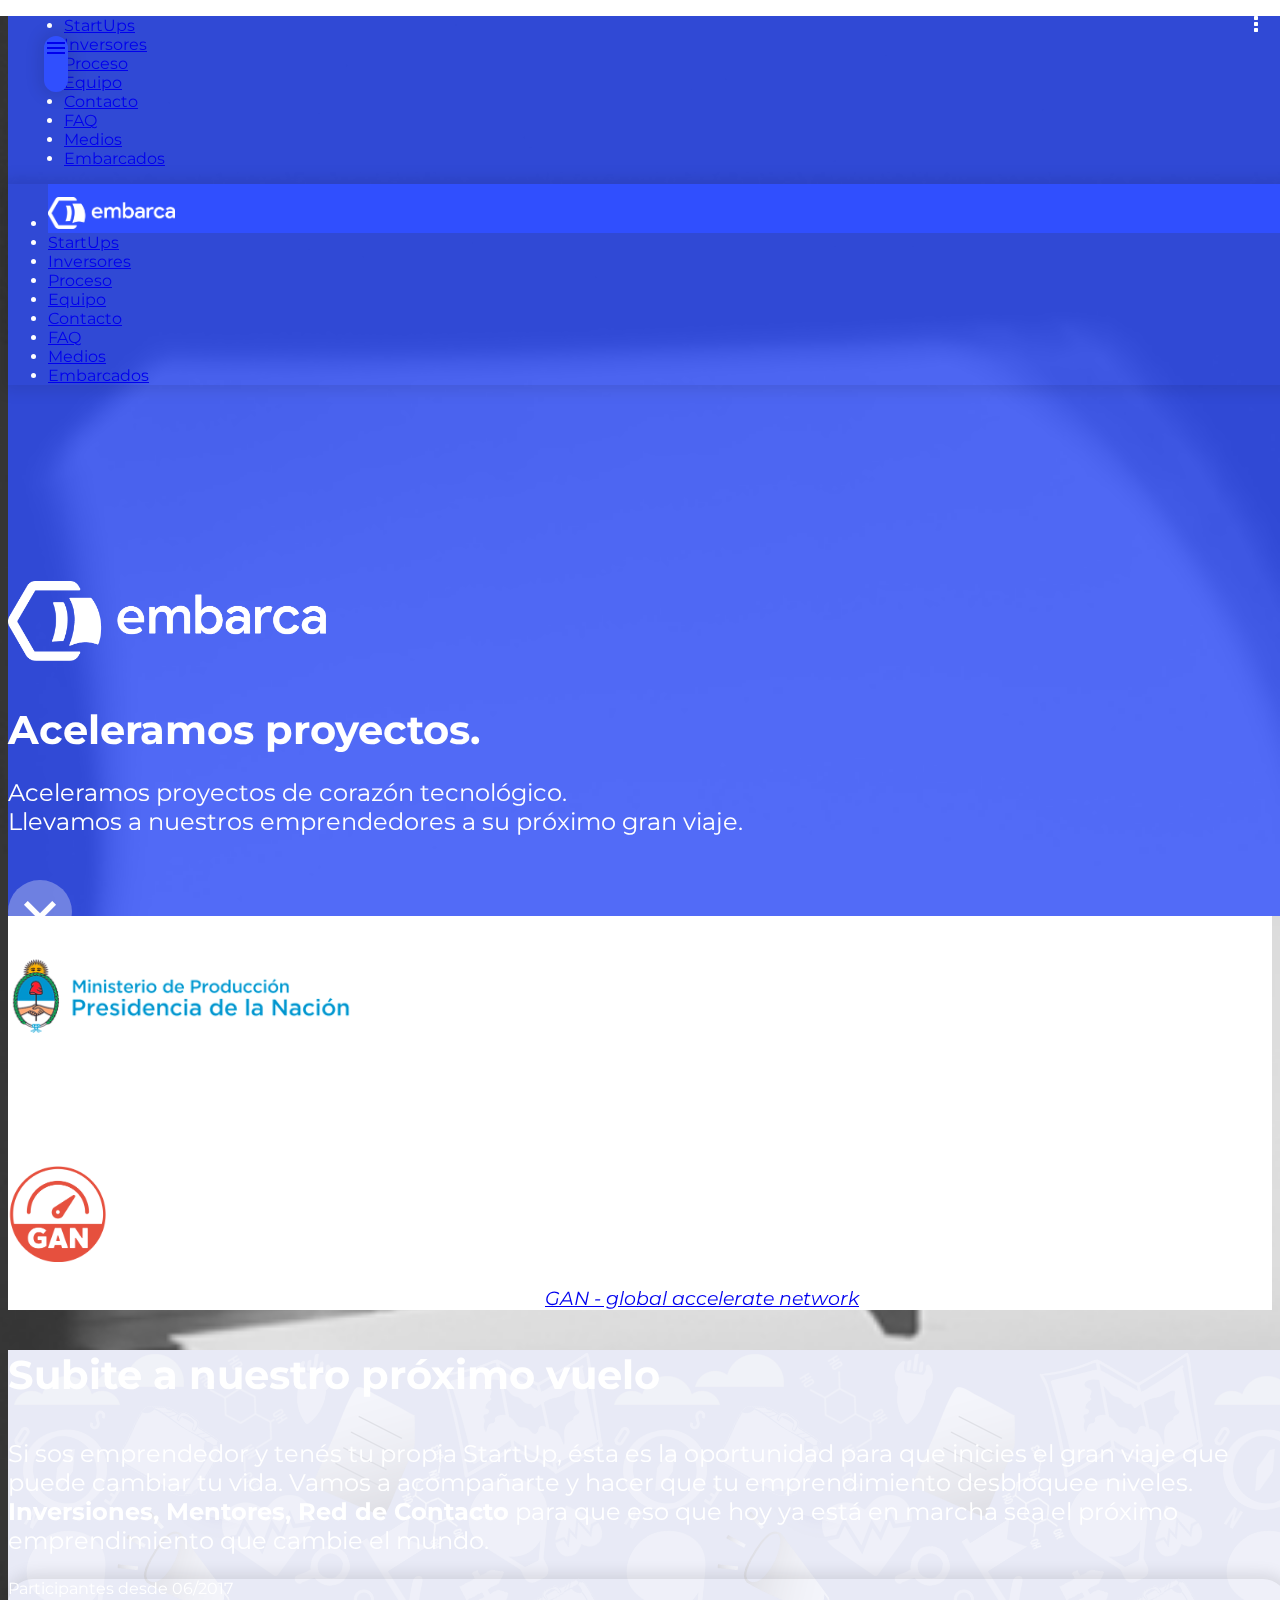
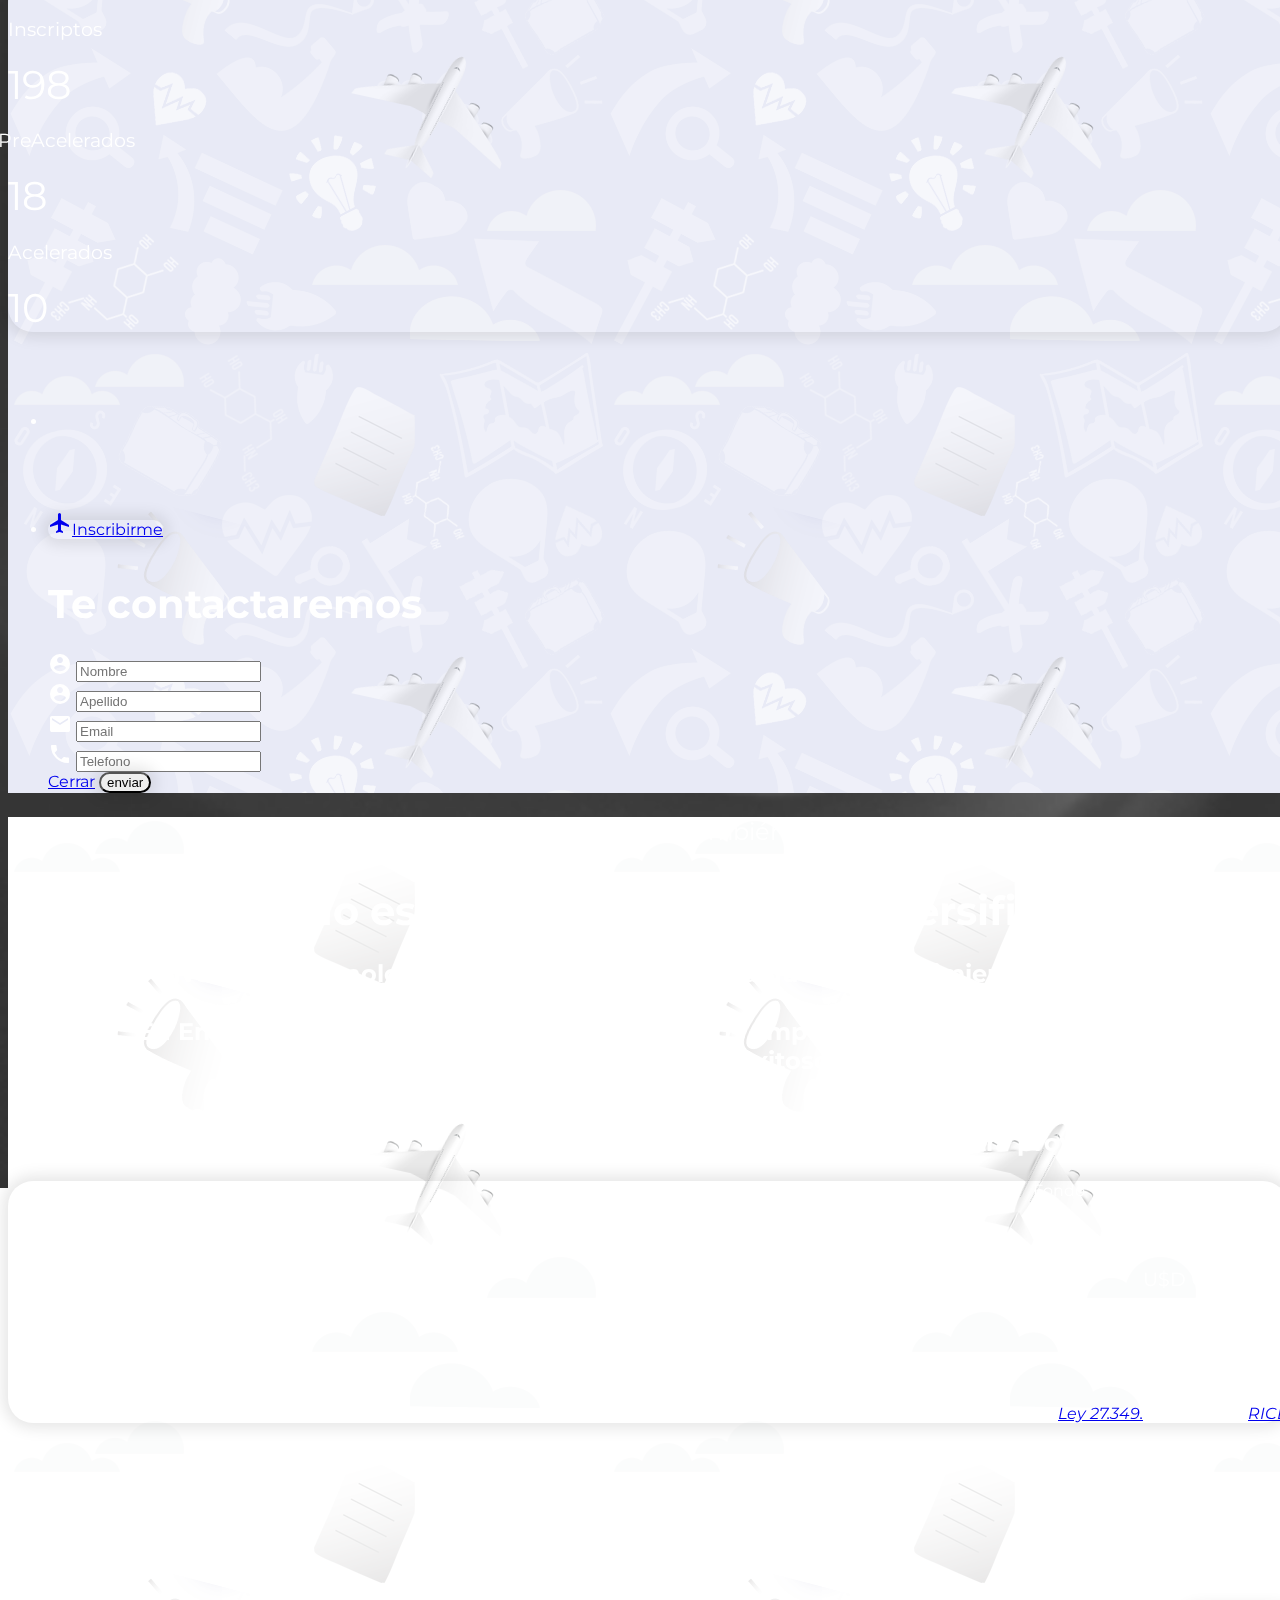
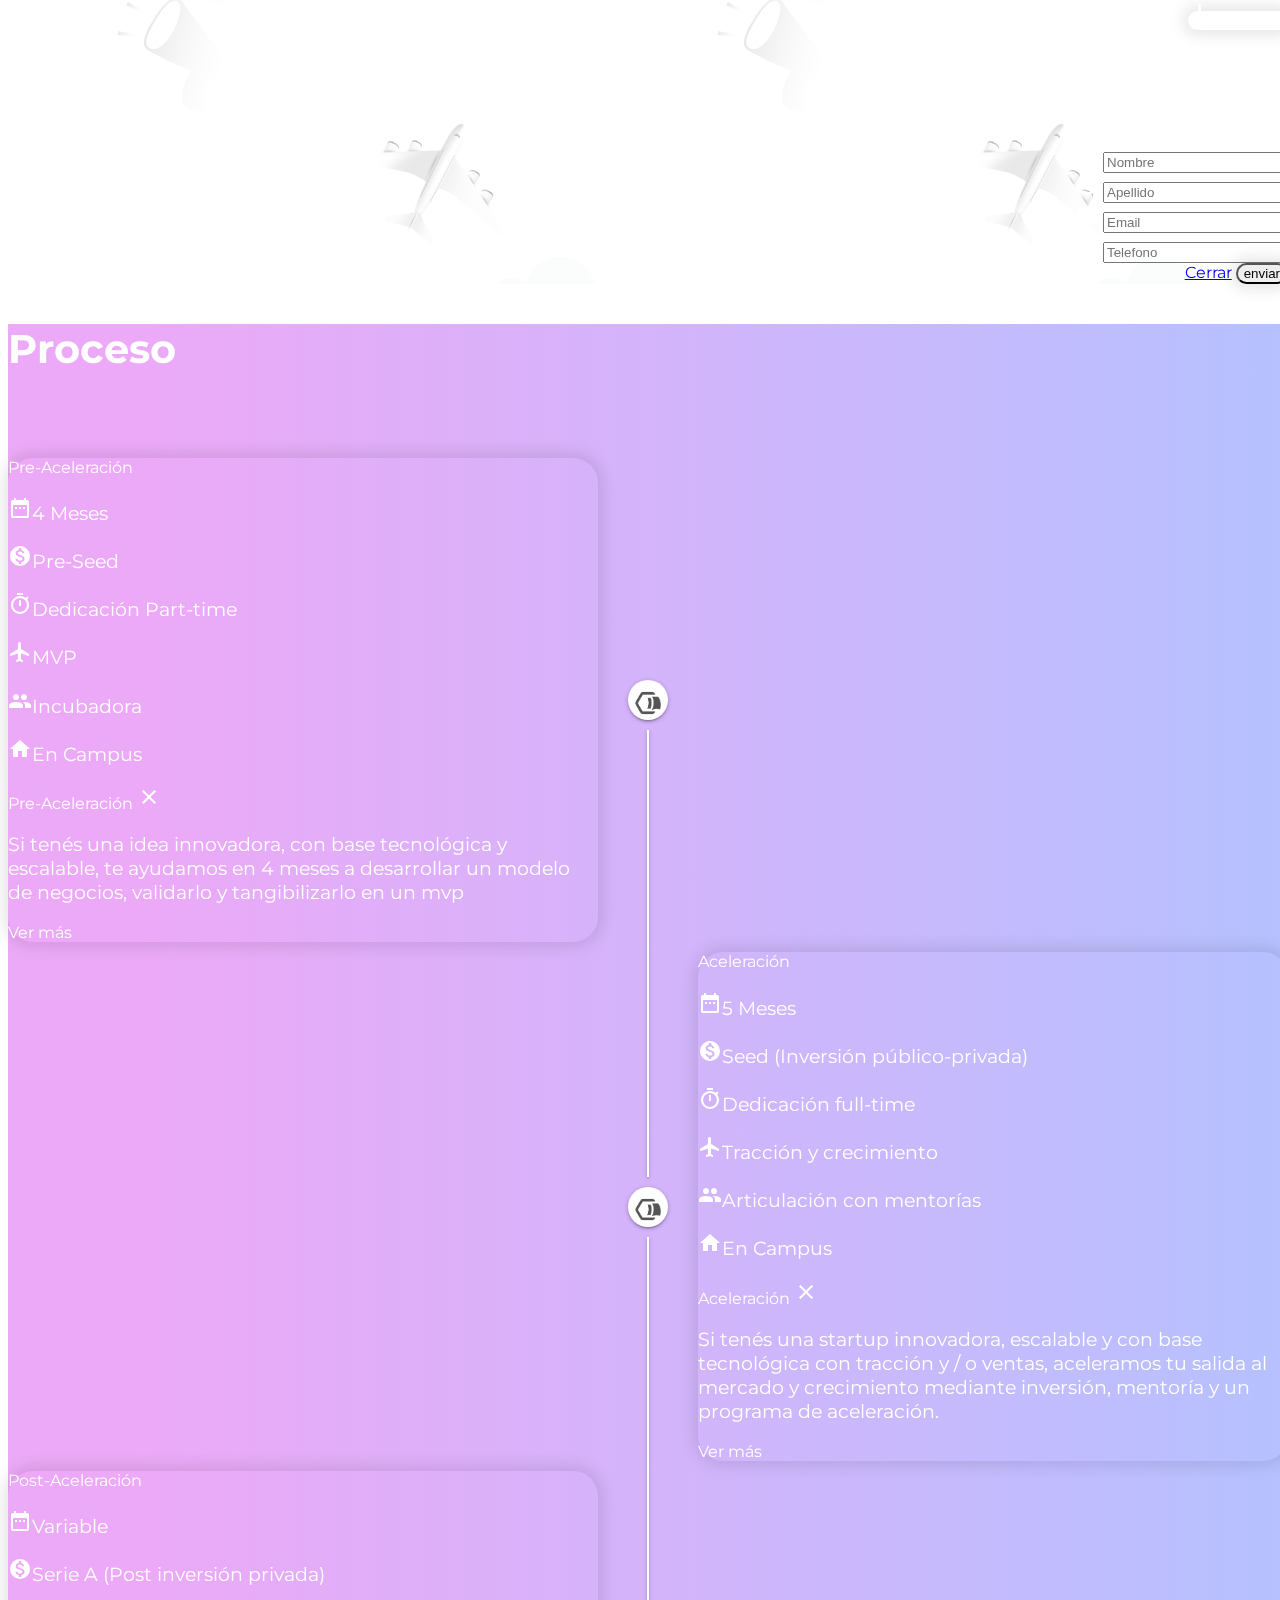
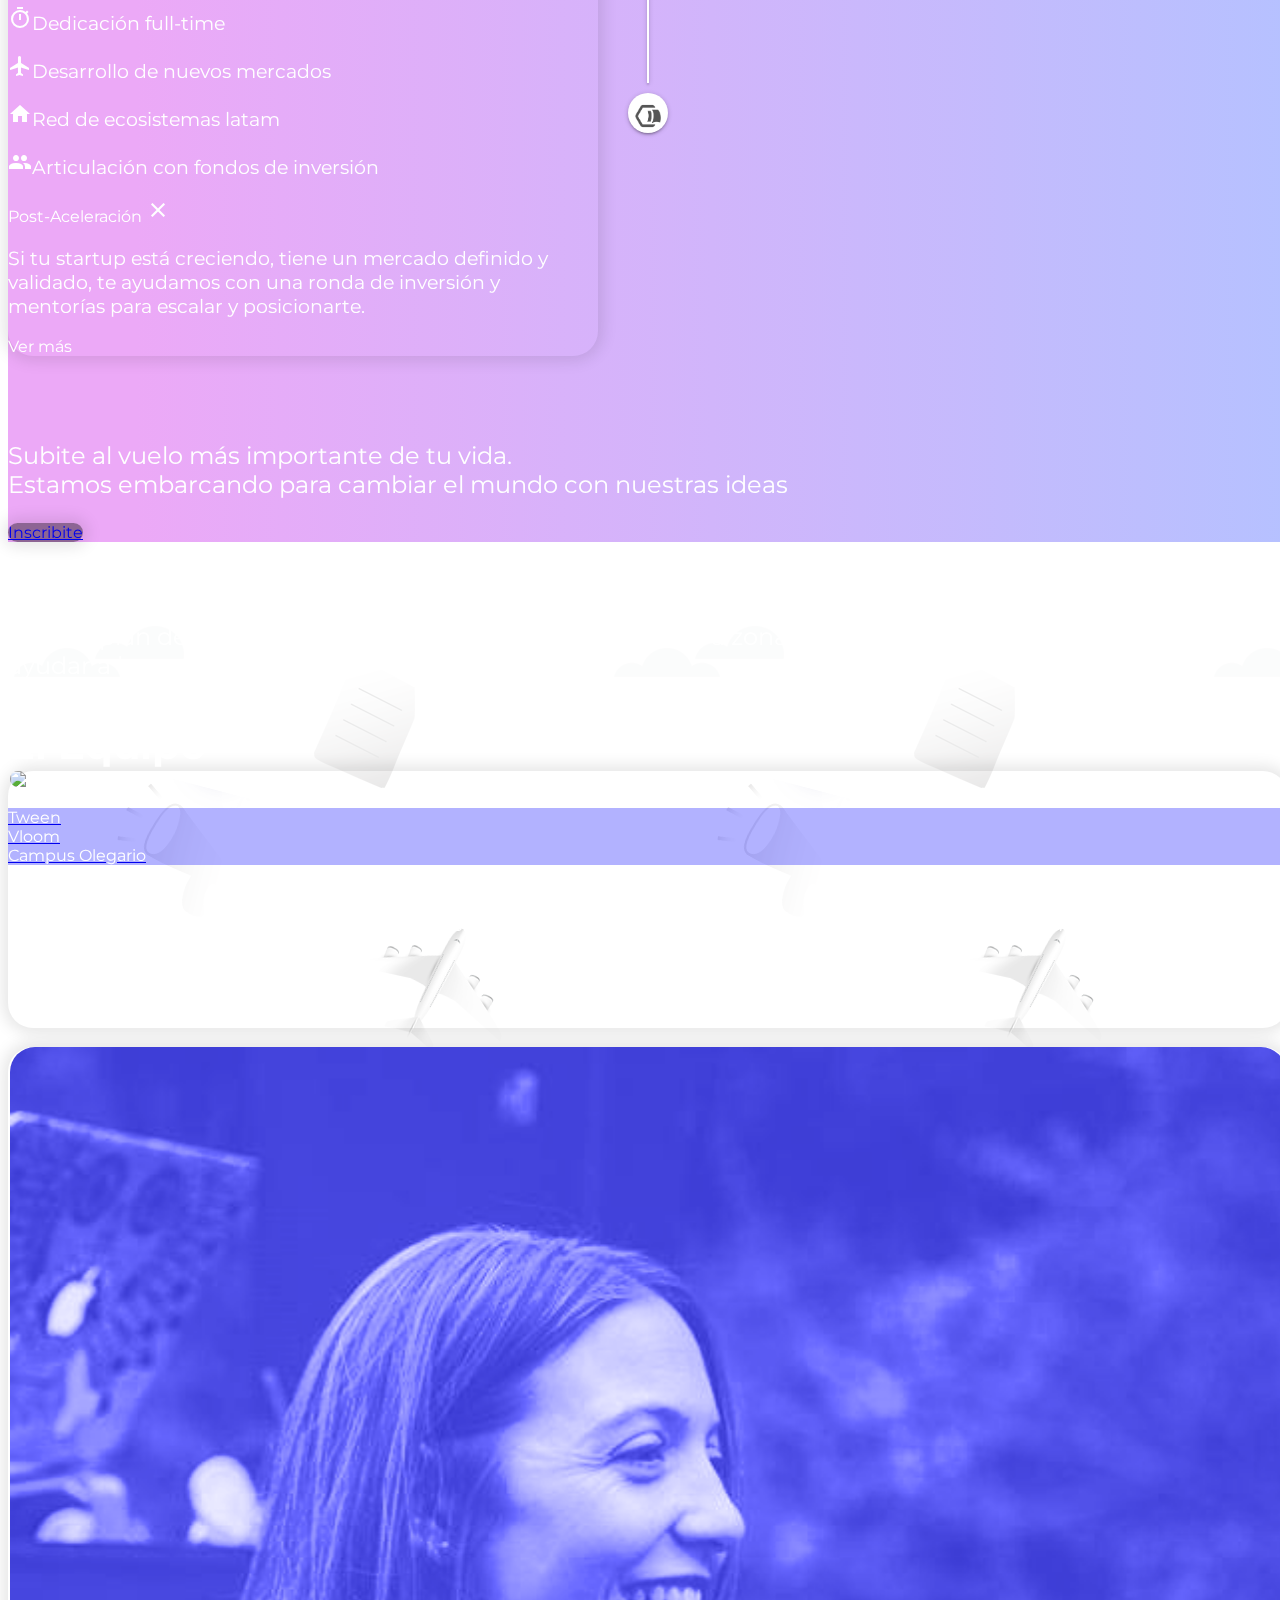
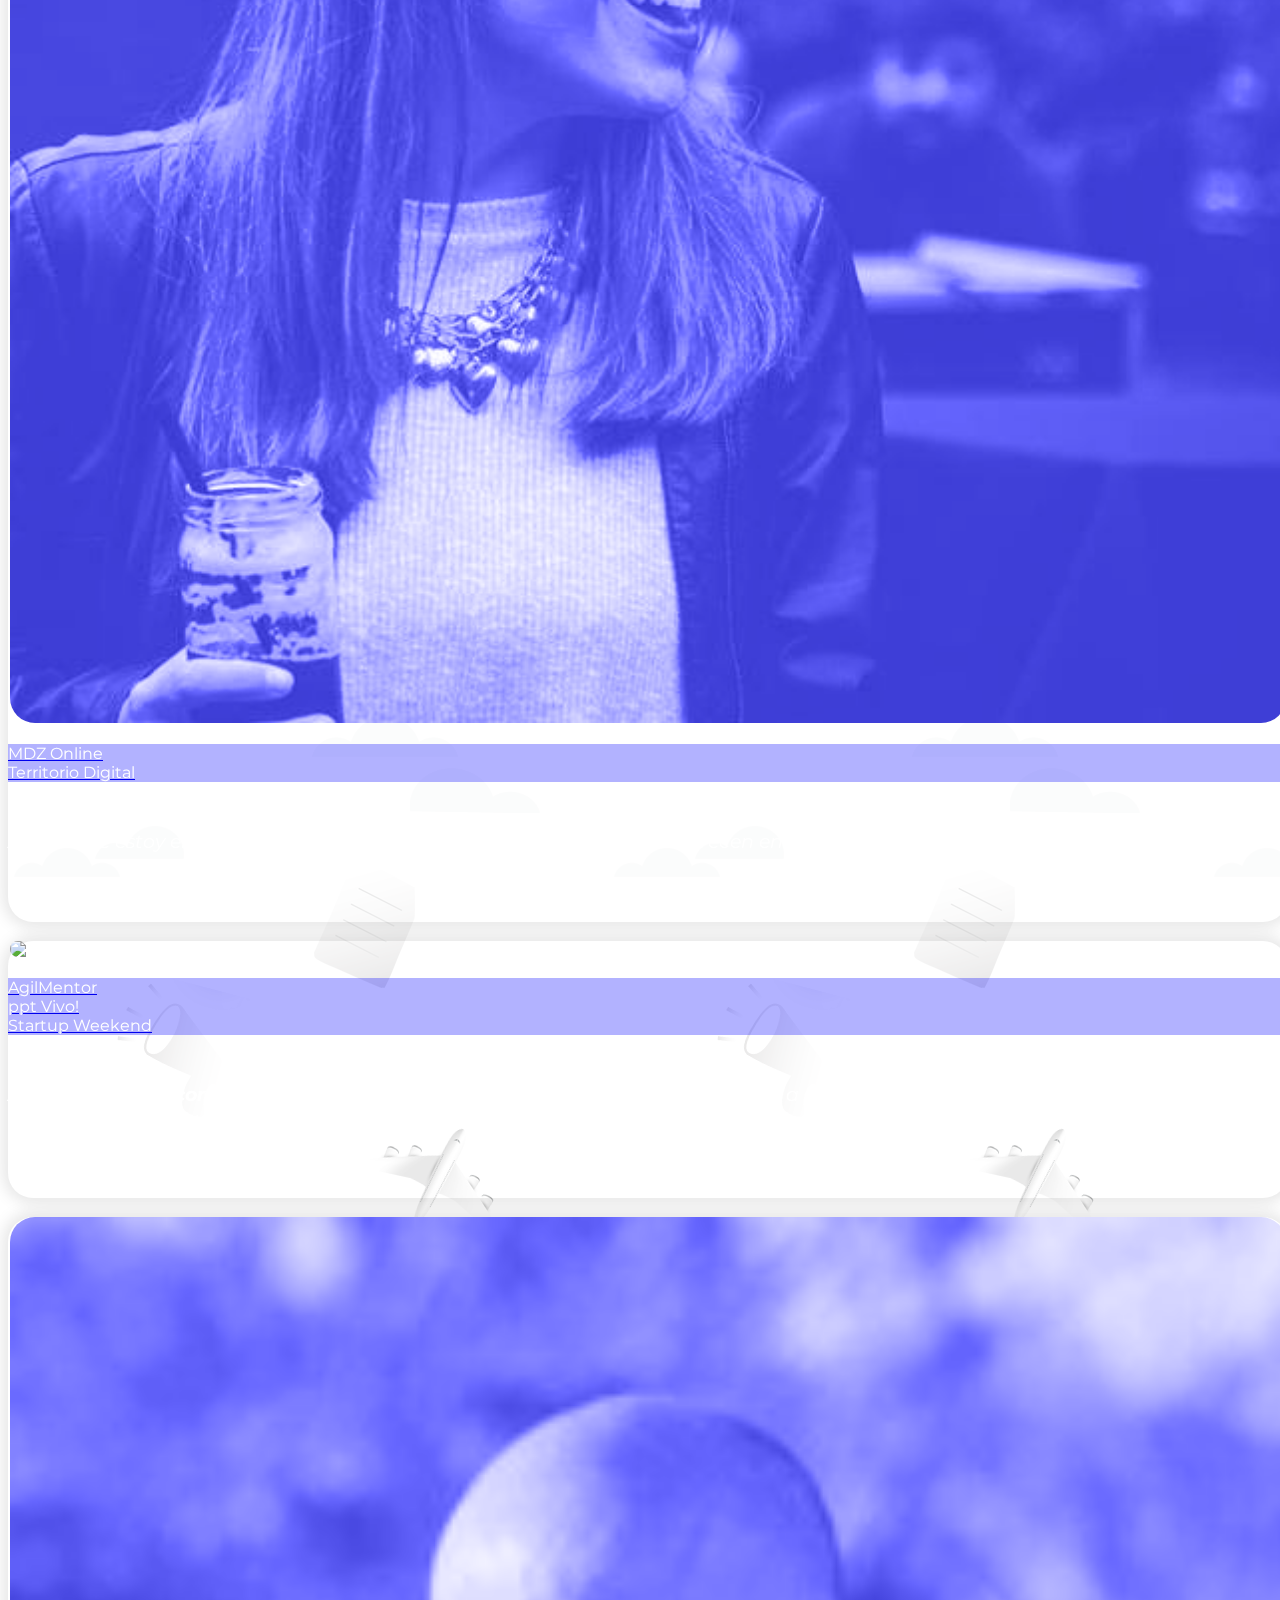
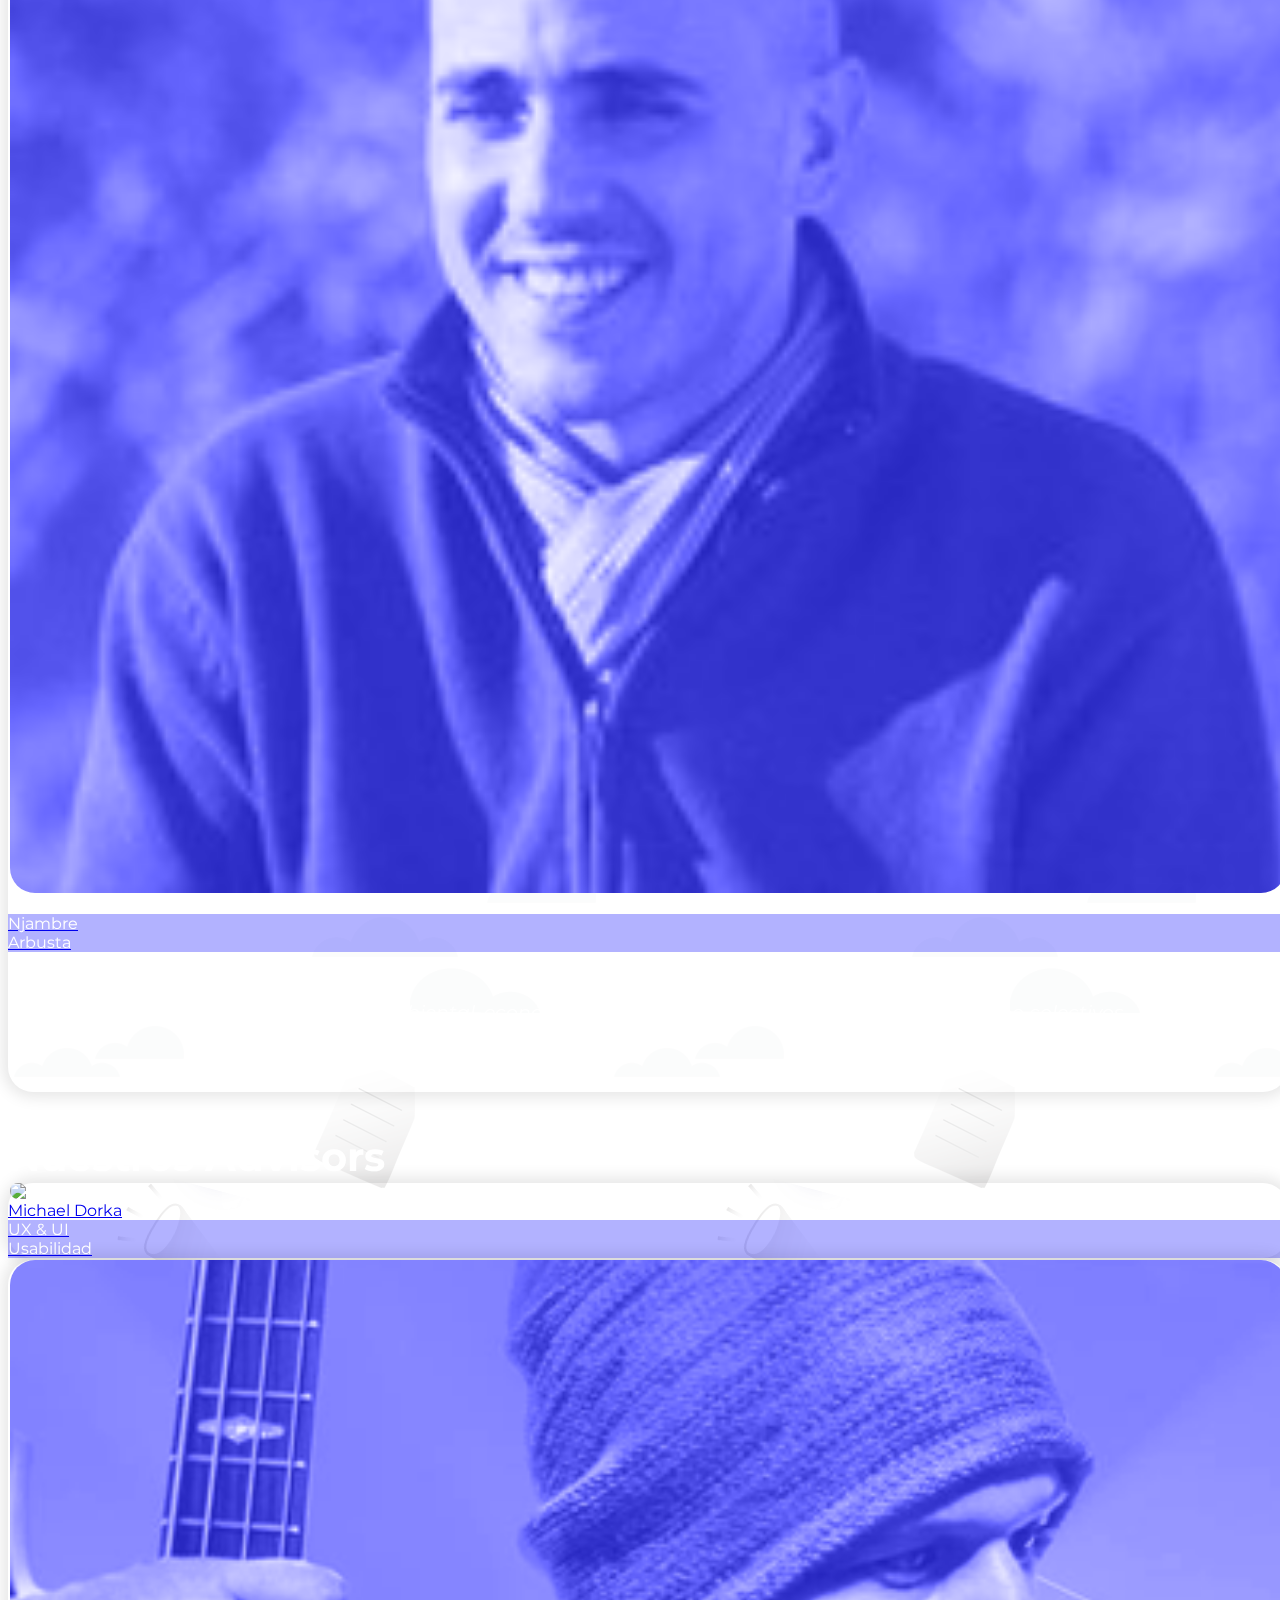
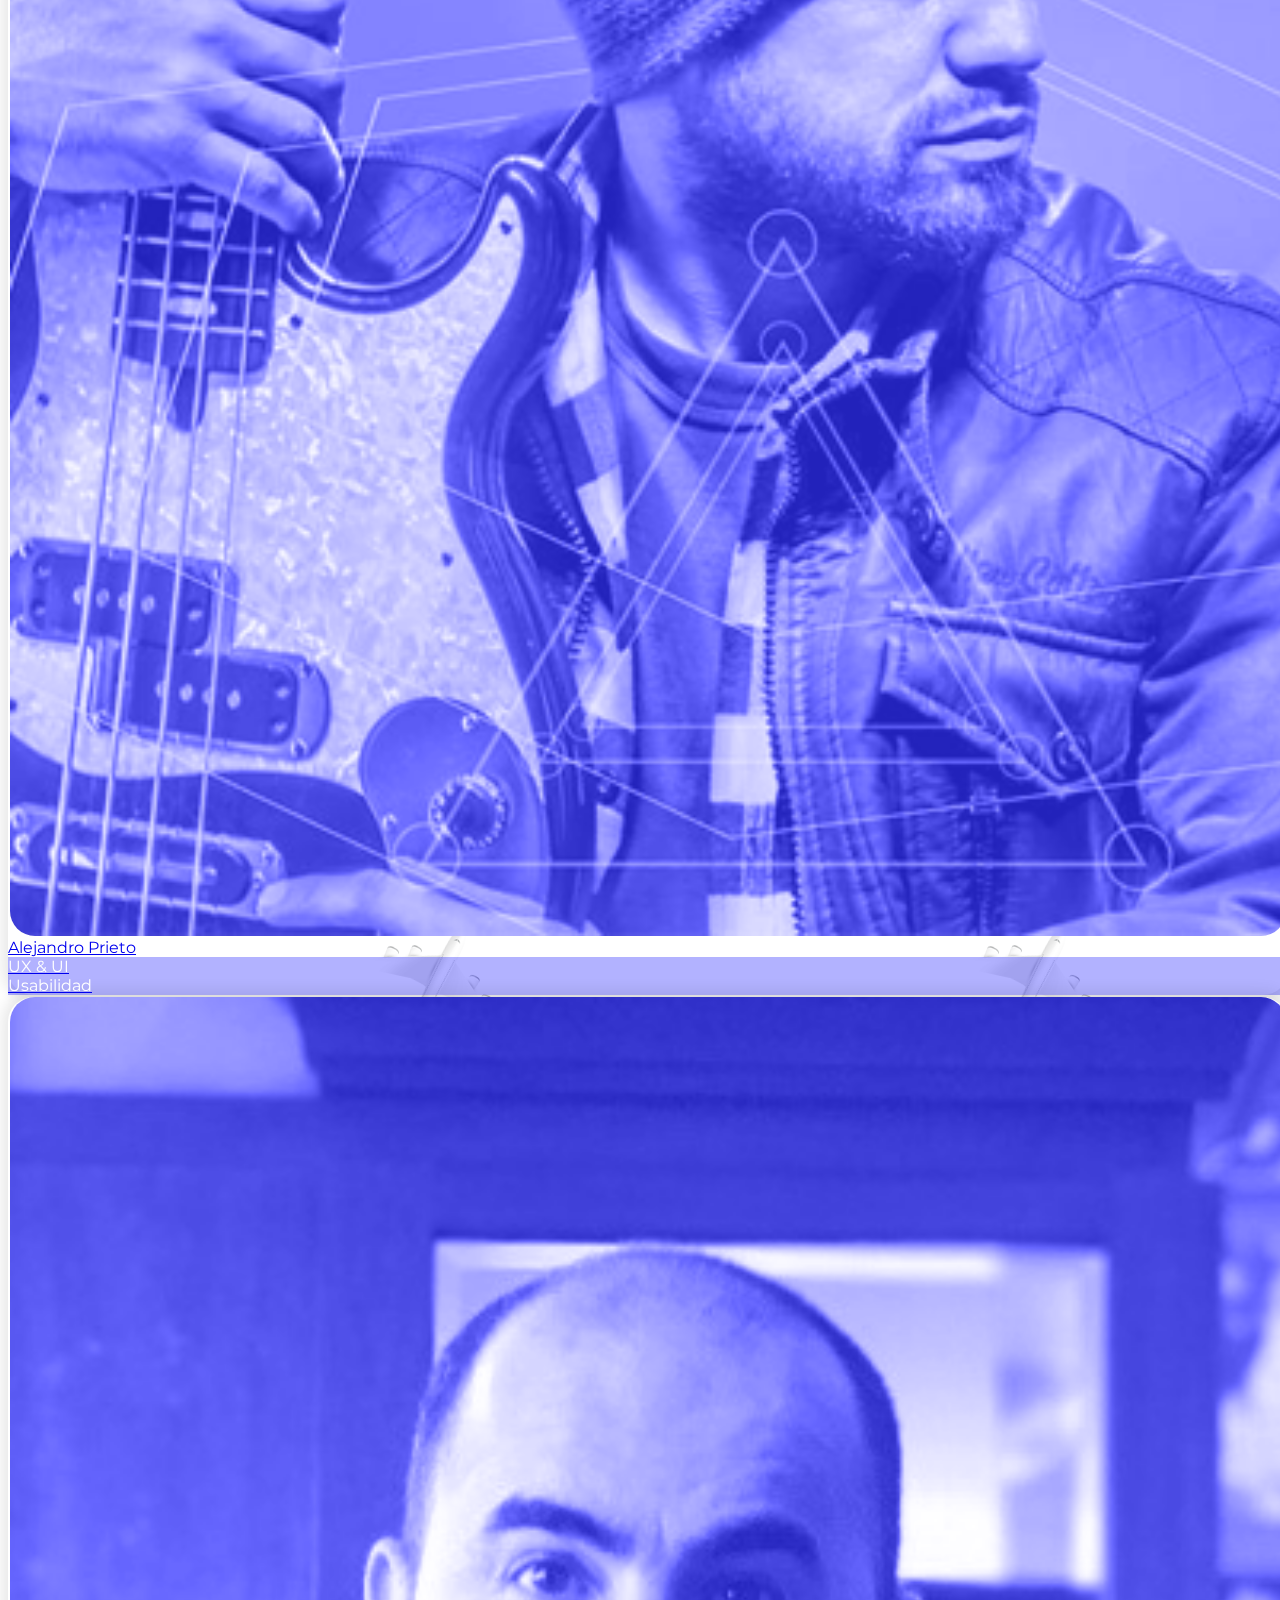
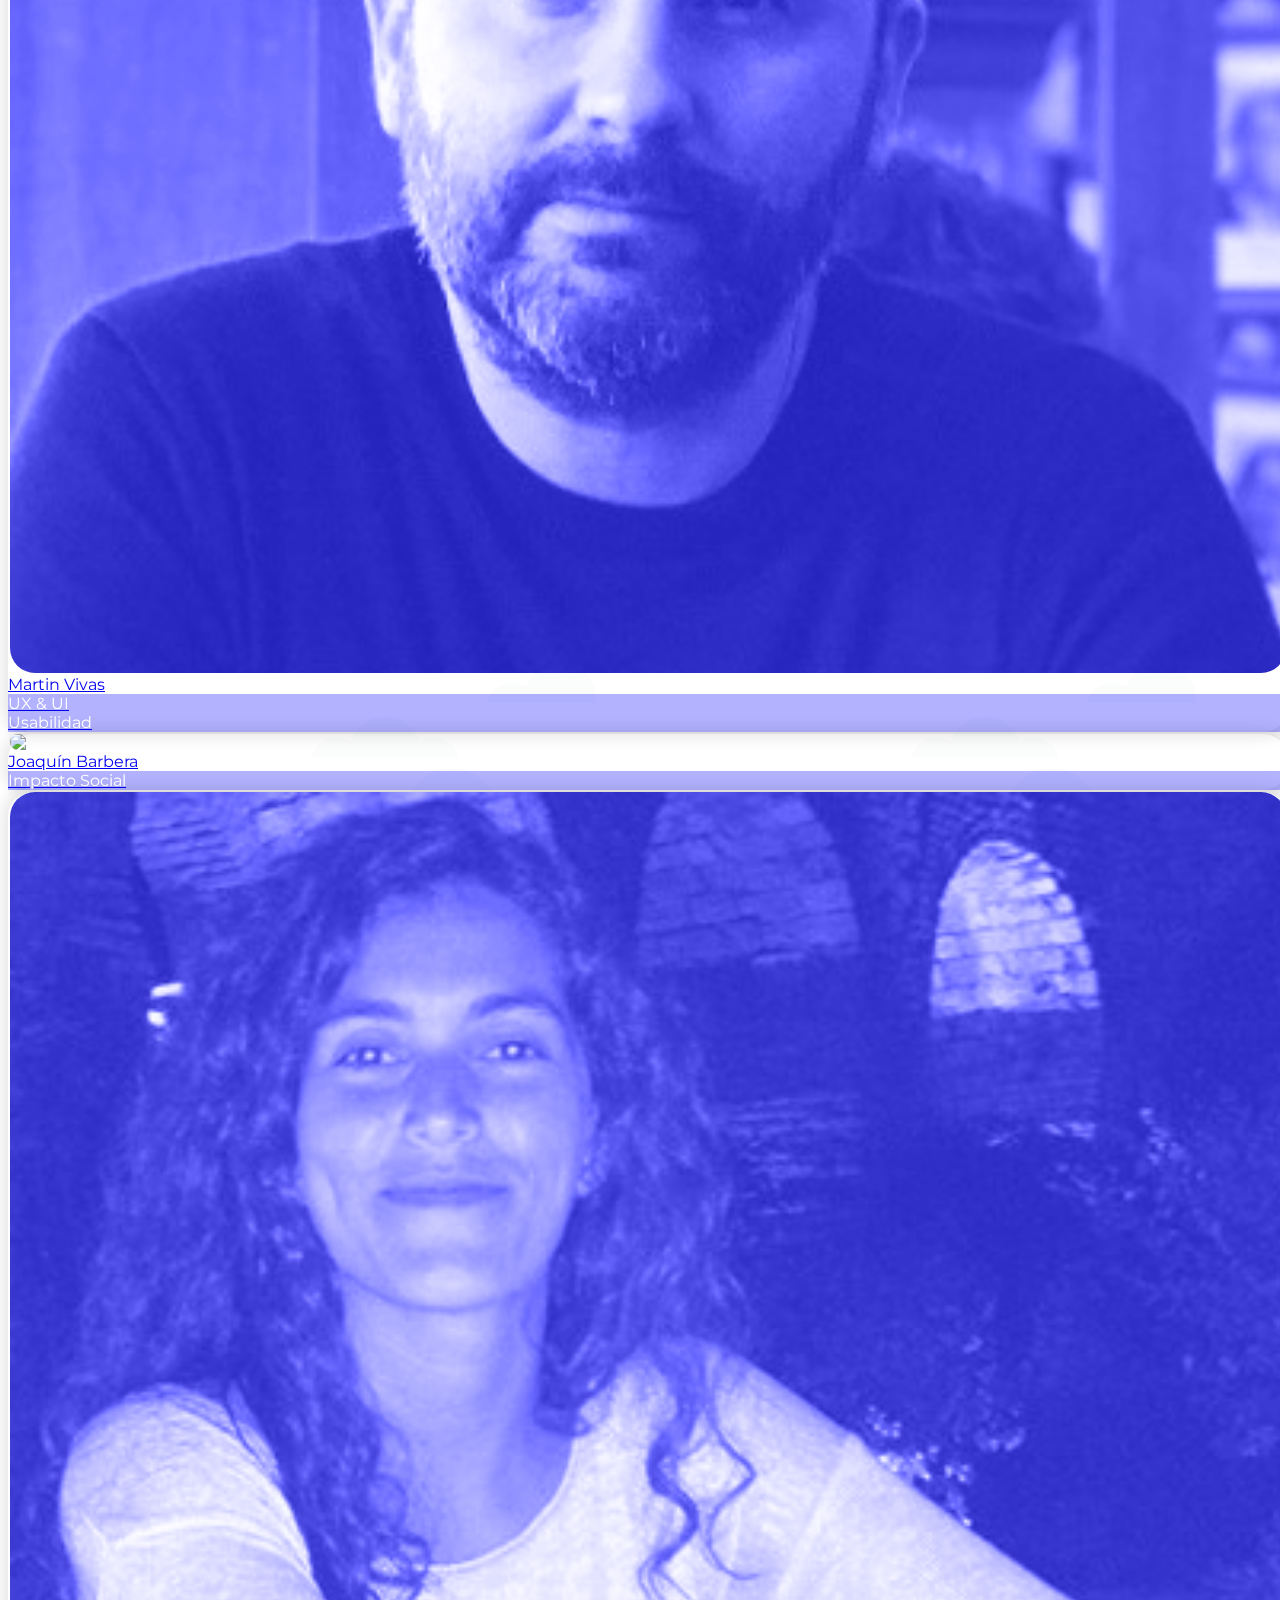
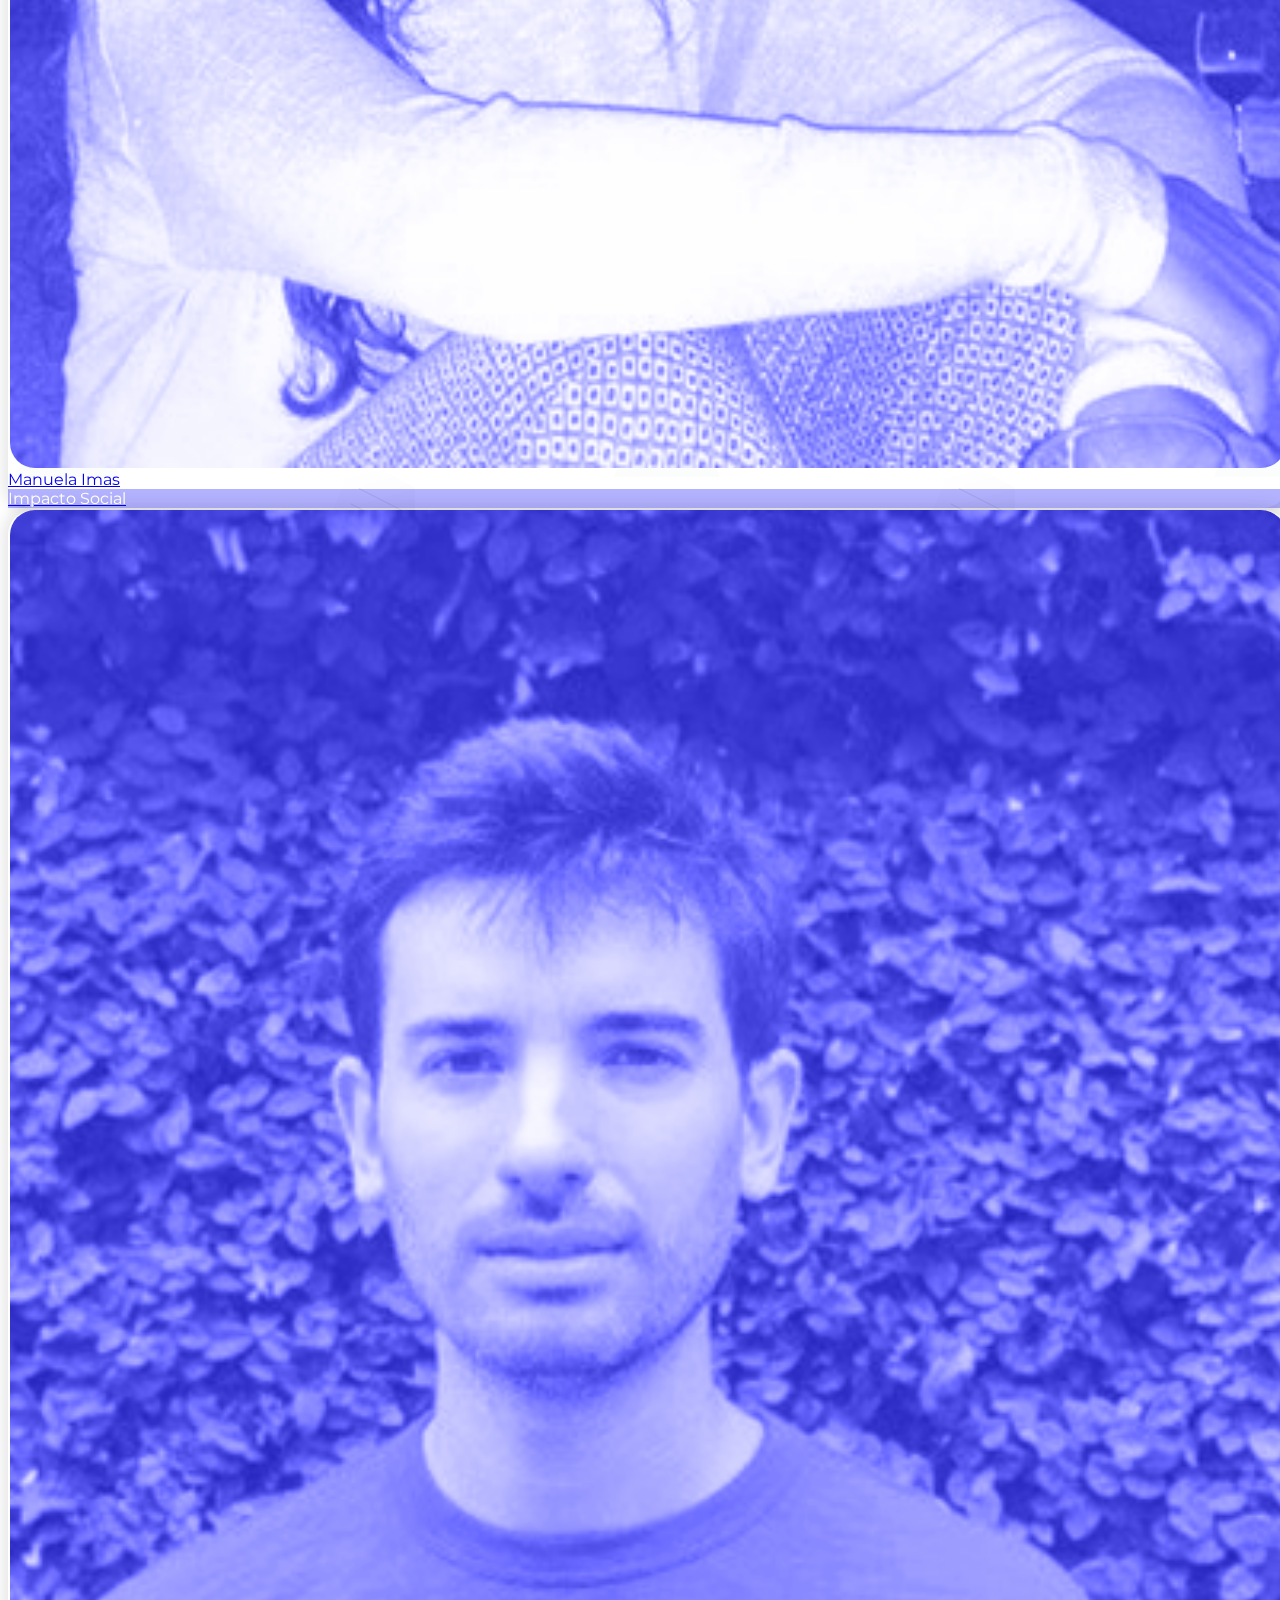
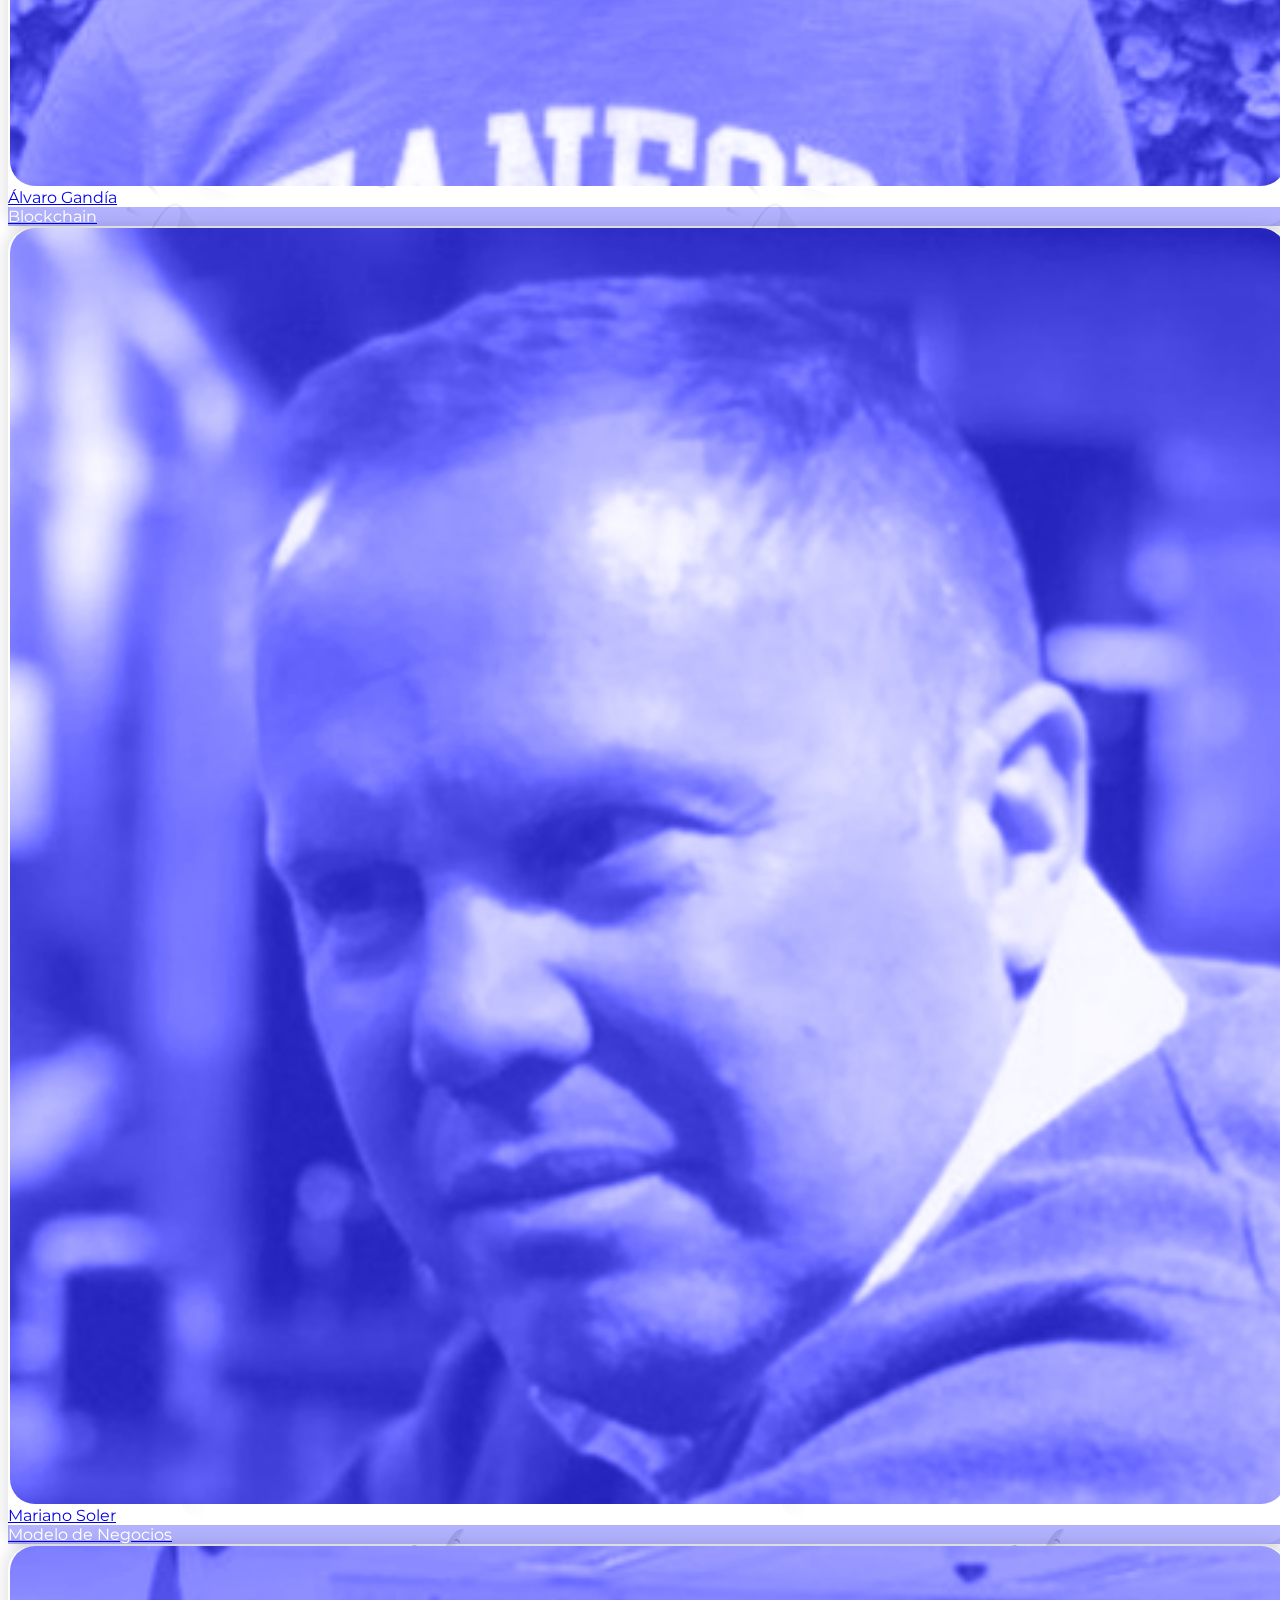
==== commit f168f4a9: "improve style" ====
--- a/index.html
+++ b/index.html
@@ -39,7 +39,7 @@
   <body>
     <video autoplay="" loop="" mediagroup="5" playsinline="" muted="" id="bgvid" poster="img/poster.jpg"><source src="img/embarcaWebm.webm" type="video/webm"></video>
     <div id="countdownBanner">
-      <p>🚀 🚀 Puertas de embarque abiertas, quedan <span id="cddays"></span> Días <span id="cdhours"></span> Horas <span id="cdminutes"></span> Minutos <span id="cdseconds"></span> Segundos 🚀 🚀 <a href="https://www.f6s.com/embarca2018-02/apply" target="_blank">Inscribirme</a>
+      <p>🚀 🚀 Puerta de embarque abiertas, quedan  <span id="cddays"></span> Días <span id="cdhours"></span> Horas <span id="cdminutes"></span> Minutos <span id="cdseconds"></span> Segundos  🚀 🚀 <a href="#" class="modal-trigger" data-target="modal2">Inscribirme</a>
         <!-- <a class="right waves-effect waves-red btn-flat white-text" id="closeCDBanner">X</a> -->
       </p>
       <div id="modal2" class="modal modal-fixed-footer grey-text text-darken-2">
@@ -737,7 +737,7 @@
           <!-- card 1 -->
           <div class="col s12 m6 l3">
             <div class="card indigo lighten-5 activator grey-text text-darken-4 waves-effect waves-block waves-light">
-              <a href="https://www.linkedin.com/in/tadashitakaoka/" target="_blank">
+              <a href="https://www.linkedin.com/in/navarrow/" target="_blank">
                 <div class="card-image">
                   <img class="circle responsive-img" src="img/advisors/diegonavarro.png">
                 </div>
@@ -793,6 +793,19 @@
         </div>
         <div class="row center">
           <!-- card 1 -->
+          <div class="col s12 m6 l3">
+            <div class="card indigo lighten-5 activator grey-text text-darken-4 waves-effect waves-block waves-light">
+              <a href="https://www.linkedin.com/in/josecodoni/" target="_blank">
+                <div class="card-image">
+                  <img class="circle responsive-img" src="img/advisors/josecodoni.png">
+                </div>
+                <div class="card-content">
+                  <span class="card-title grey-text text-darken-4 activator">Jose Codoni</span>
+                  <div class="chip">Marketing</div>
+                </div>
+              </a>
+            </div>
+          </div>
           <!-- card 2 -->
           <div class="col s12 m6 l3">
             <div class="card indigo lighten-5 activator grey-text text-darken-4 waves-effect waves-block waves-light">
@@ -824,16 +837,7 @@
         <!-- content -->
         <div class="col s12 m12 l6">
           <h5>¿Aún no postulás?</h5>
-          <p>Subite y salgamos de gira. Dudas, ideas, propuestas o saludos a todos los que te conocen, llenando el siguiente formulario. ¡Gracias!</p>
-          <div class="row">
-            <div class="col s12 m12 l12">
-              <a href="https://api.whatsapp.com/send?phone=542614182839&text=Hola%20Embarca!" target="_blank"><i class="fab fa-whatsapp socialIcon"></i></a>
-              <a href="https://www.instagram.com/embarcamza/" target="_blank"><i class="fab fa-instagram socialIcon"></i></a>
-              <a href="https://www.facebook.com/aceleradoraembarca/" target="_blank"><i class="fab fa-facebook socialIcon"></i></a>
-              <a href="https://twitter.com/EmbarcaMza" target="_blank"><i class="fab fa-twitter socialIcon"></i></a>
-              <a href="mailto:hola@embarca.tech?subject=HOLA"><i class="fas fa-envelope socialIcon"></i></a>
-            </div>
-          </div>
+          <p>Subite y salgamos de gira. <br> Dudas, ideas, propuestas o saludos a todos los que te conocen, llenando el siguiente formulario. ¡Gracias!</p>
         </div>
         <div class="col s12 m12 l6">
           <div class="card">
@@ -883,6 +887,15 @@
                 </div>
               </div>
             </div>
+          </div>
+        </div>
+        <div class="row">
+          <div class="col s12 m12 l12 center" style="margin-top:3em;">
+            <a href="https://api.whatsapp.com/send?phone=542614182839&text=Hola%20Embarca!" target="_blank"><i class="fab fa-whatsapp socialIcon"></i></a>
+            <a href="https://www.instagram.com/embarcamza/" target="_blank"><i class="fab fa-instagram socialIcon"></i></a>
+            <a href="https://www.facebook.com/aceleradoraembarca/" target="_blank"><i class="fab fa-facebook socialIcon"></i></a>
+            <a href="https://twitter.com/EmbarcaMza" target="_blank"><i class="fab fa-twitter socialIcon"></i></a>
+            <a href="mailto:hola@embarca.tech?subject=HOLA"><i class="fas fa-envelope socialIcon"></i></a>
           </div>
         </div>
     </section>
--- a/css/master.css
+++ b/css/master.css
@@ -7,6 +7,9 @@
      -ms-transform: scale(1.1);
      transform: scale(1.1);
     }
+    .card:hover{
+      box-shadow: 0px 1px 1px 3px rgba(0,0,0,0.1);
+    }
     .card-image {
       overflow: hidden !important;
       border-radius: 25px !important;
@@ -17,8 +20,10 @@
     }
 
     .z-depth-1, nav, .card-panel, .card, .toast, .btn, .btn-large, .btn-small, .btn-floating, .dropdown-content, .collapsible, .sidenav {
-      box-shadow: 0px 0px 50px 1px rgba(0,0,0,0.2);
-    }
+      box-shadow: 0px 0px 15px 5px rgba(0,0,0,0.1);
+    }
+
+
 
     body {
       font-family: 'Montserrat', sans-serif;
@@ -84,7 +89,8 @@
     /* chips */
     .chip {
       background-color: rgba(0, 0, 255, 0.3);
-      color: #00f;
+      color: #fff;
+      height: auto;
       -webkit-transition: background-color .2s ease;
       -o-transition: background-color .2s ease;
       transition: background-color .2s ease;
@@ -449,7 +455,7 @@
       margin-bottom: 10px;
     }
     #contact .socialIcon {
-      font-size: 3rem;
+      font-size: 5rem;
       margin-left: 2rem;
     }
 
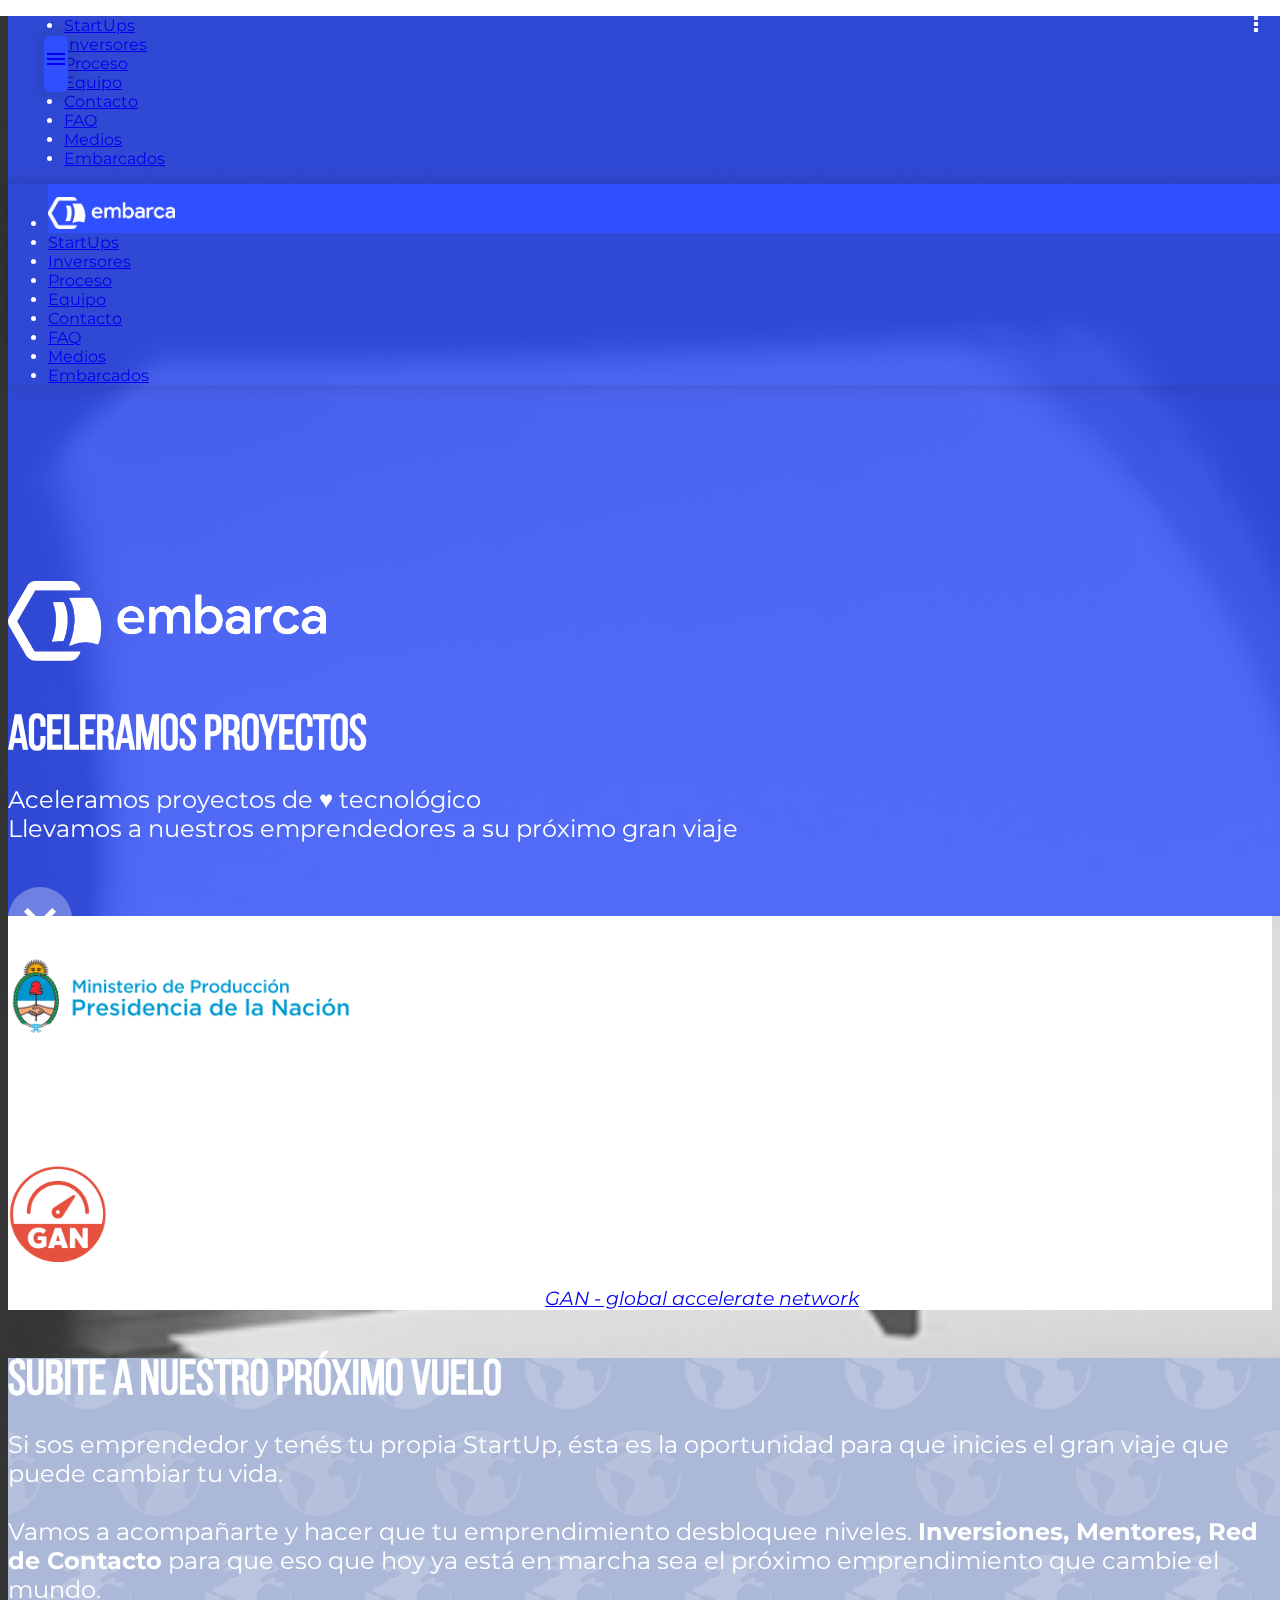
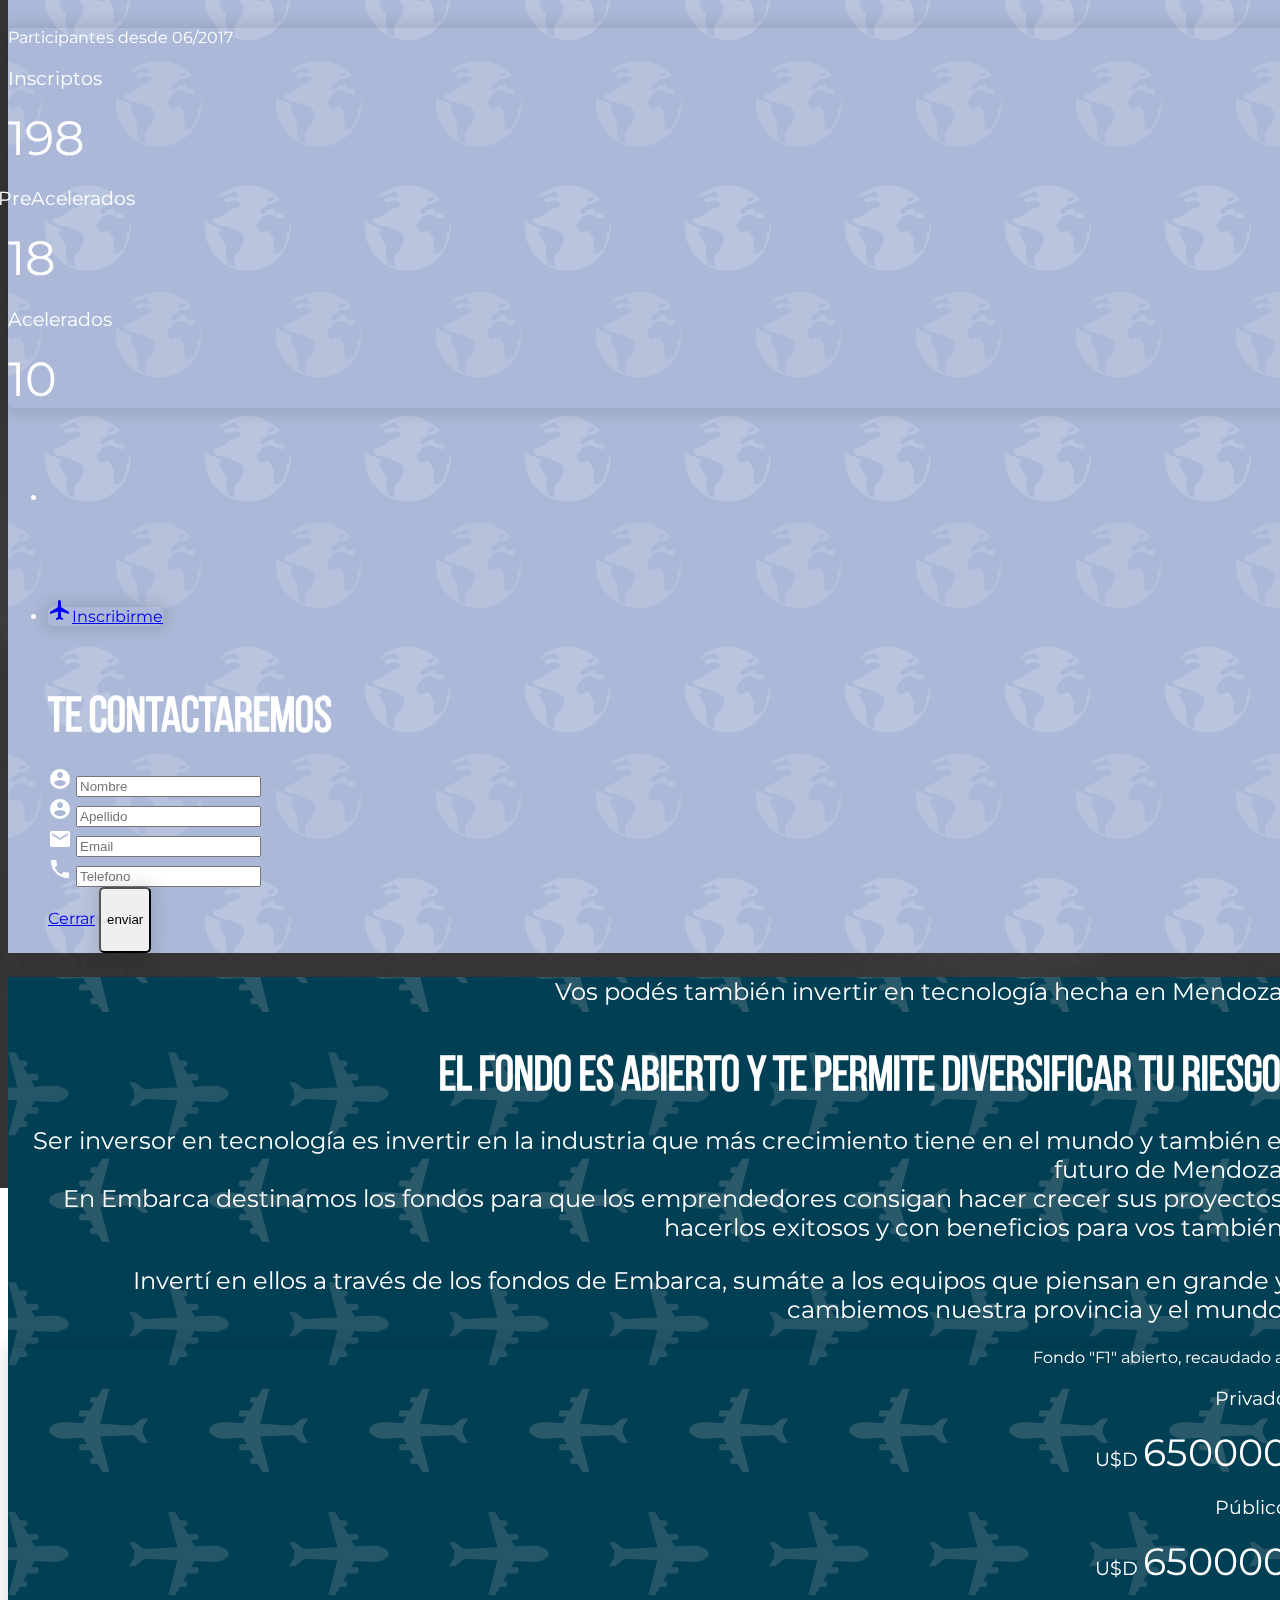
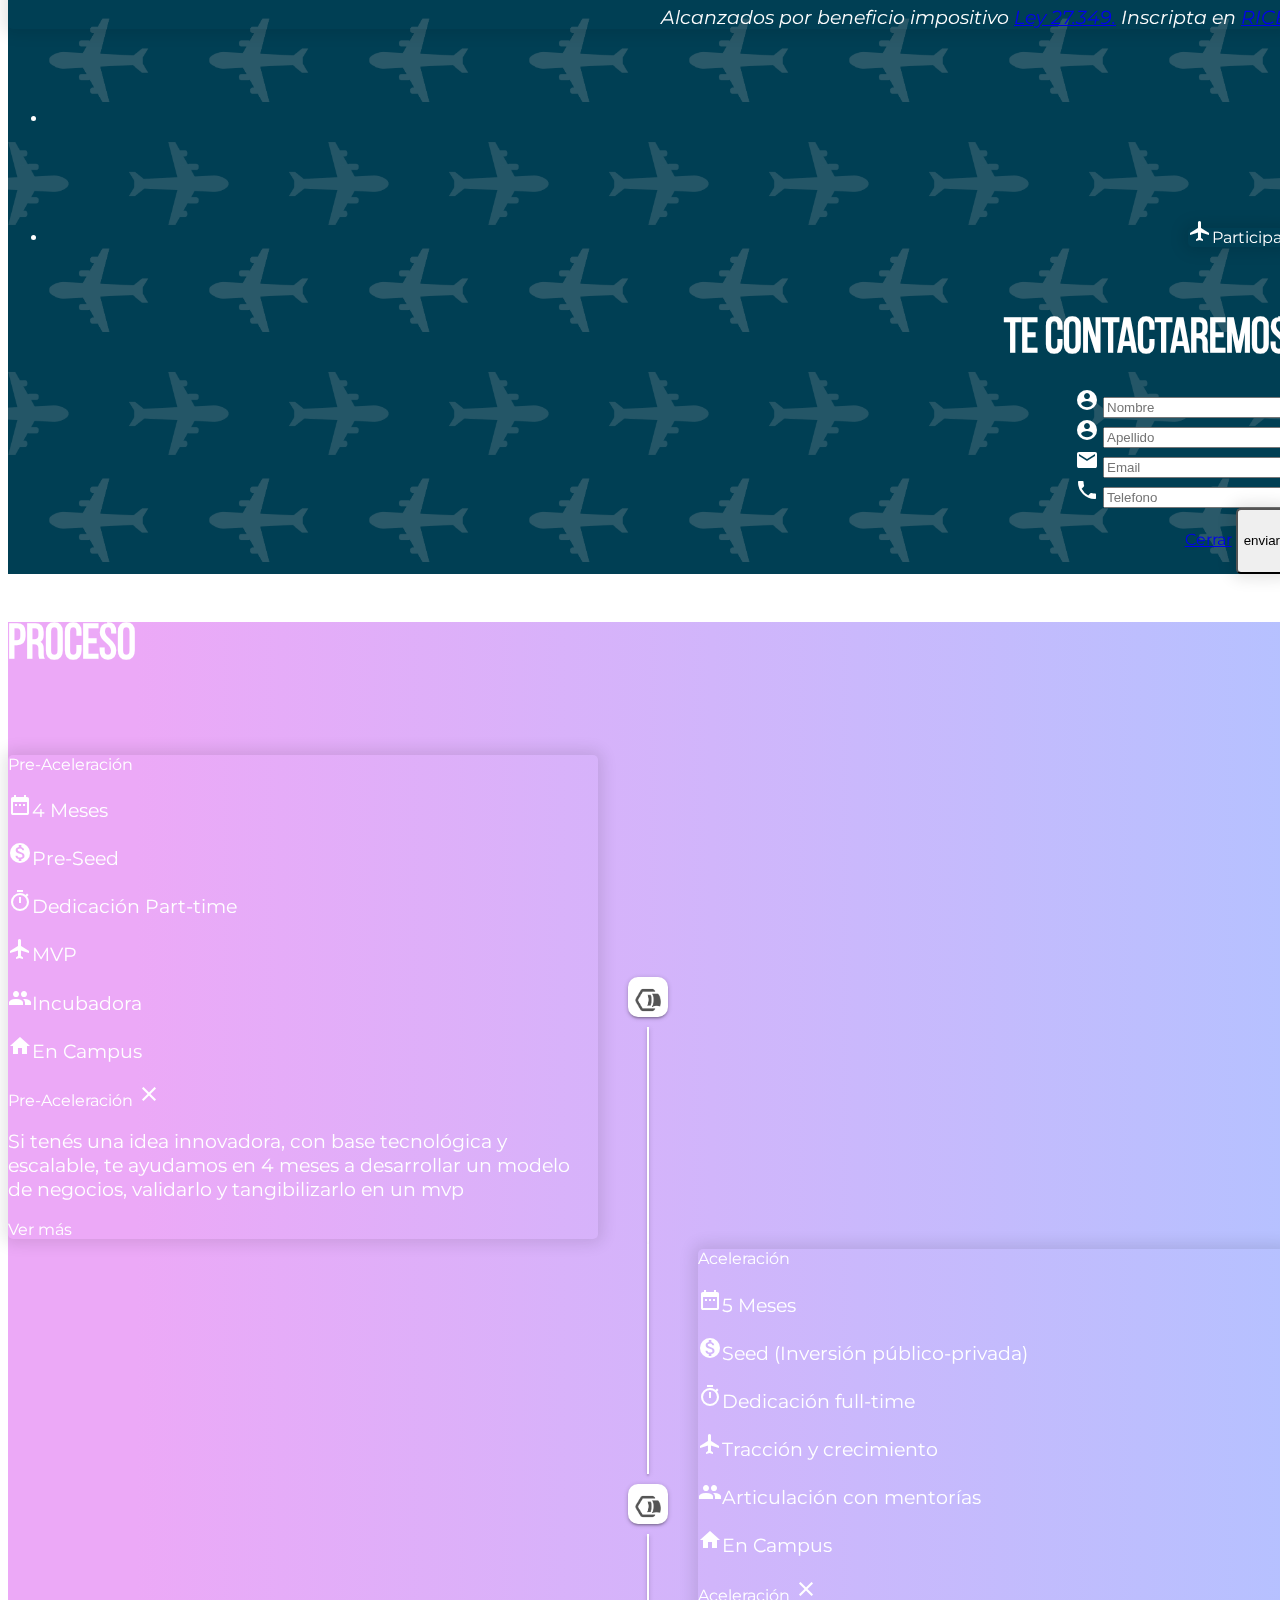
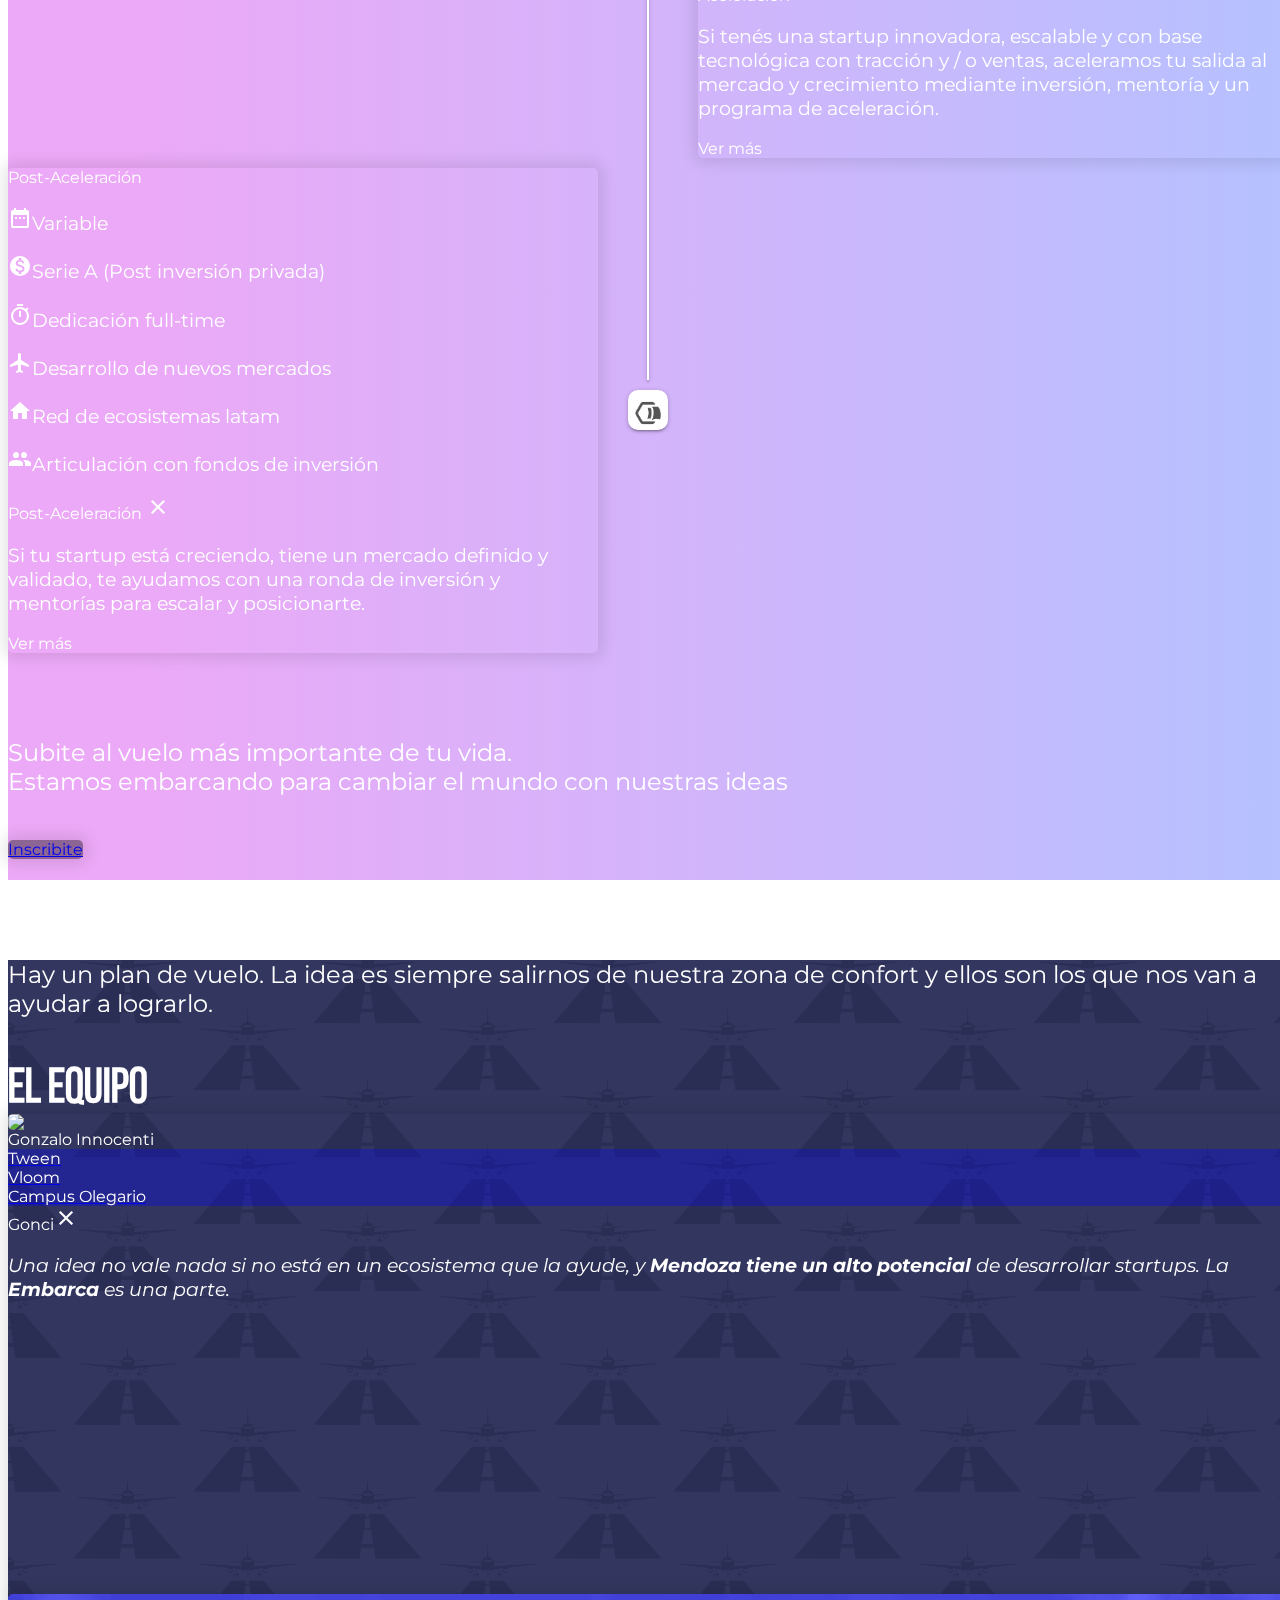
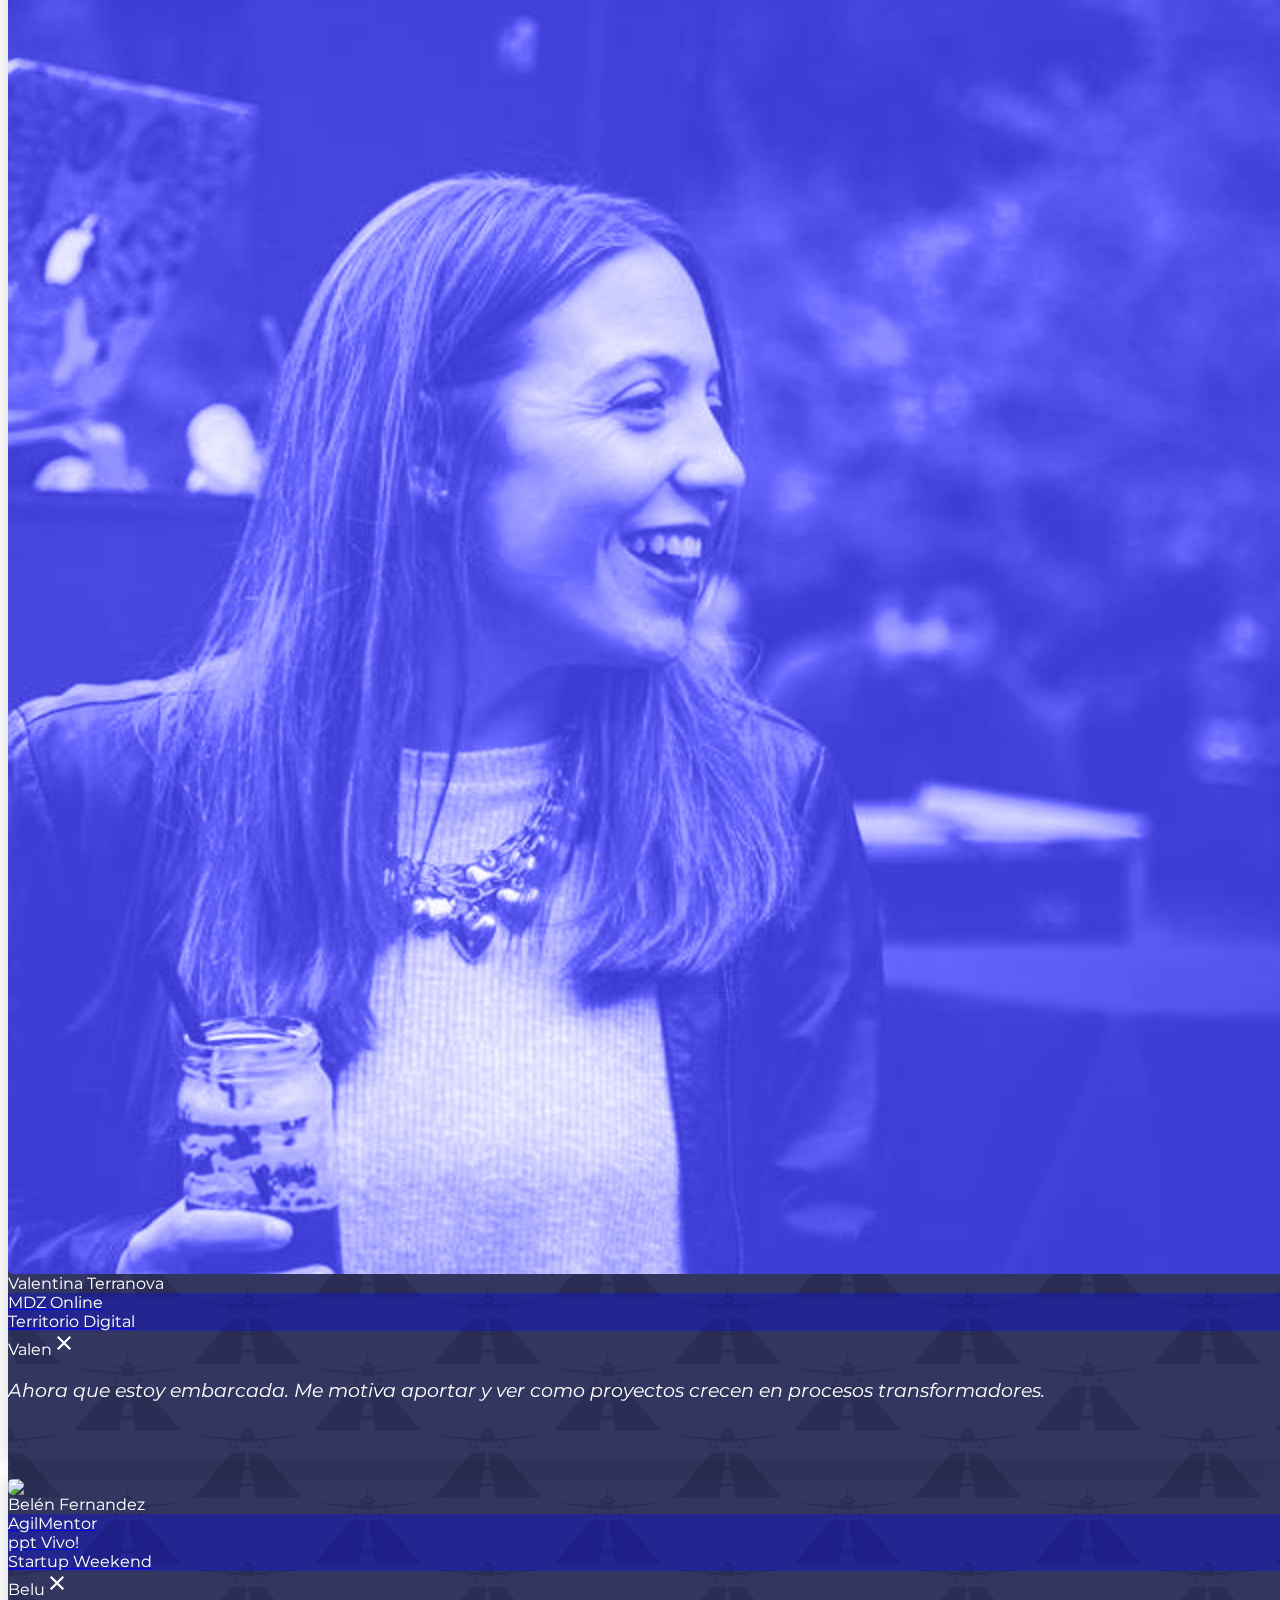
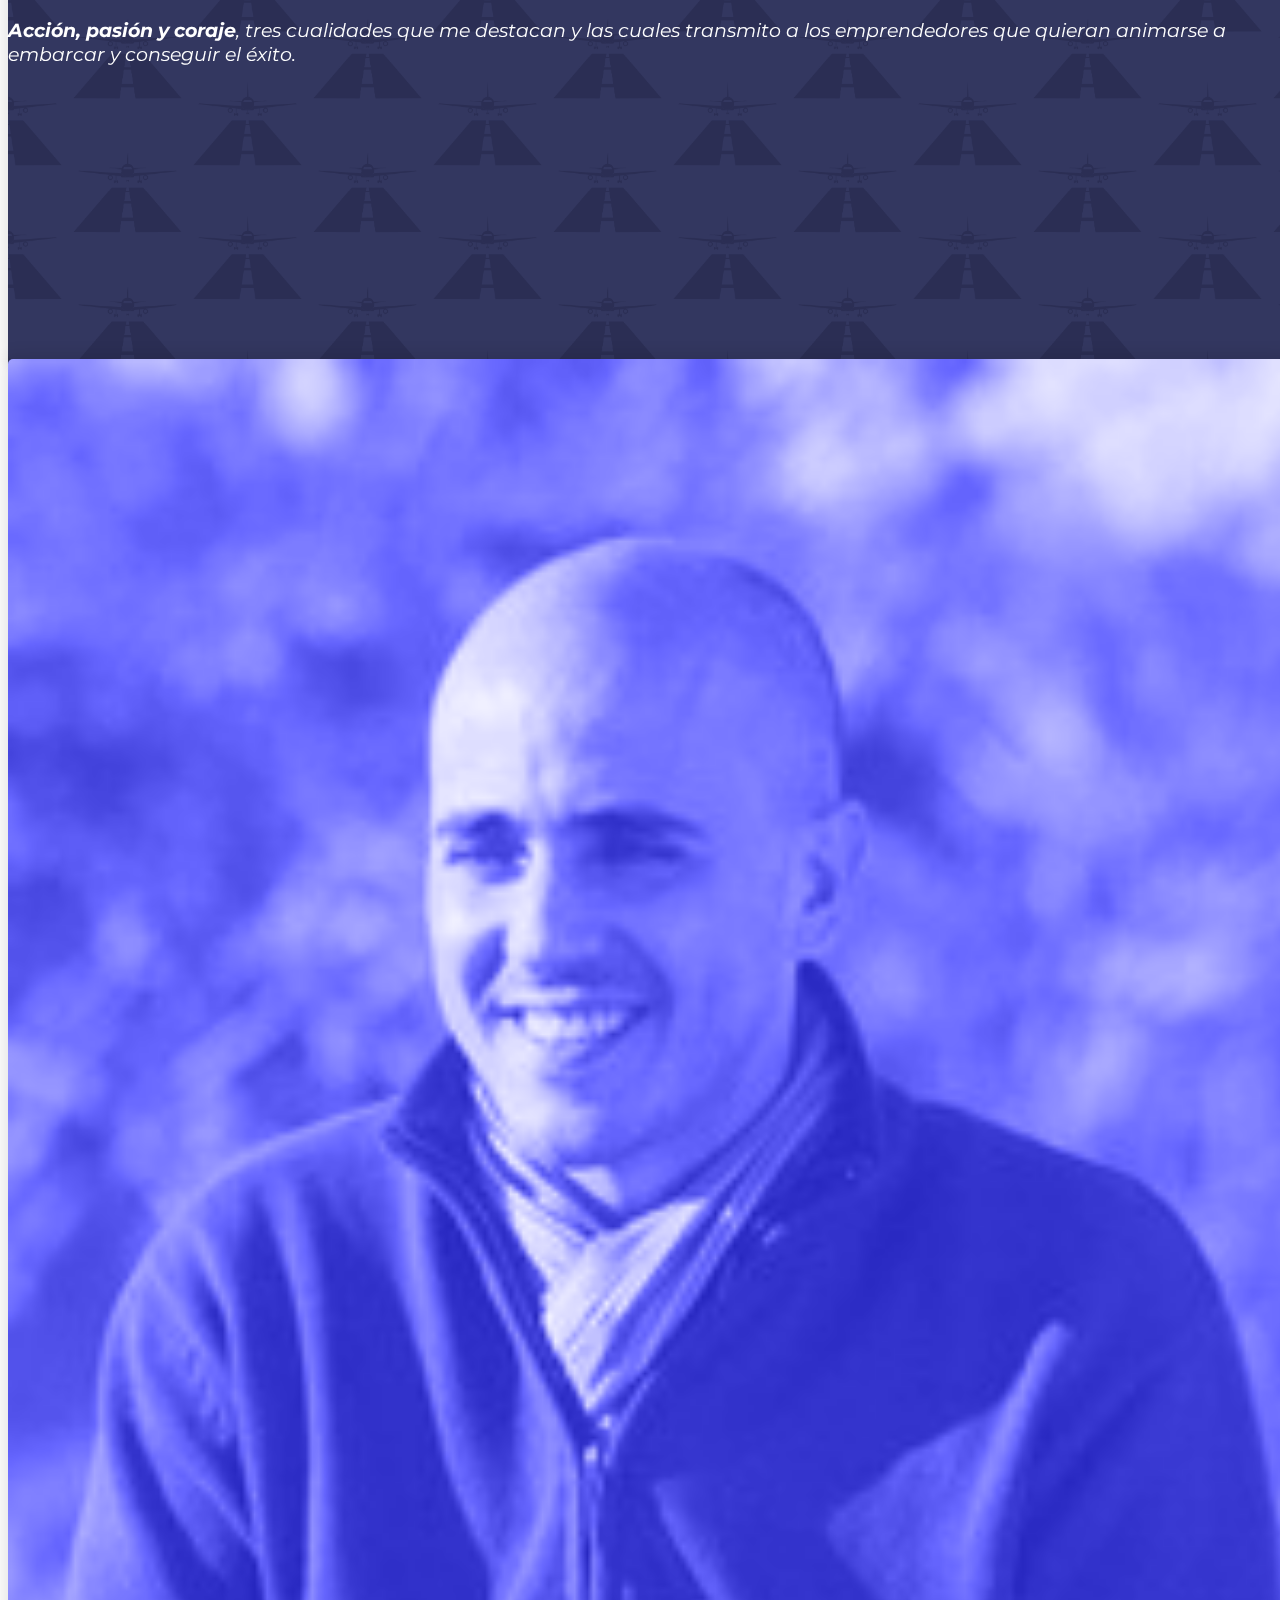
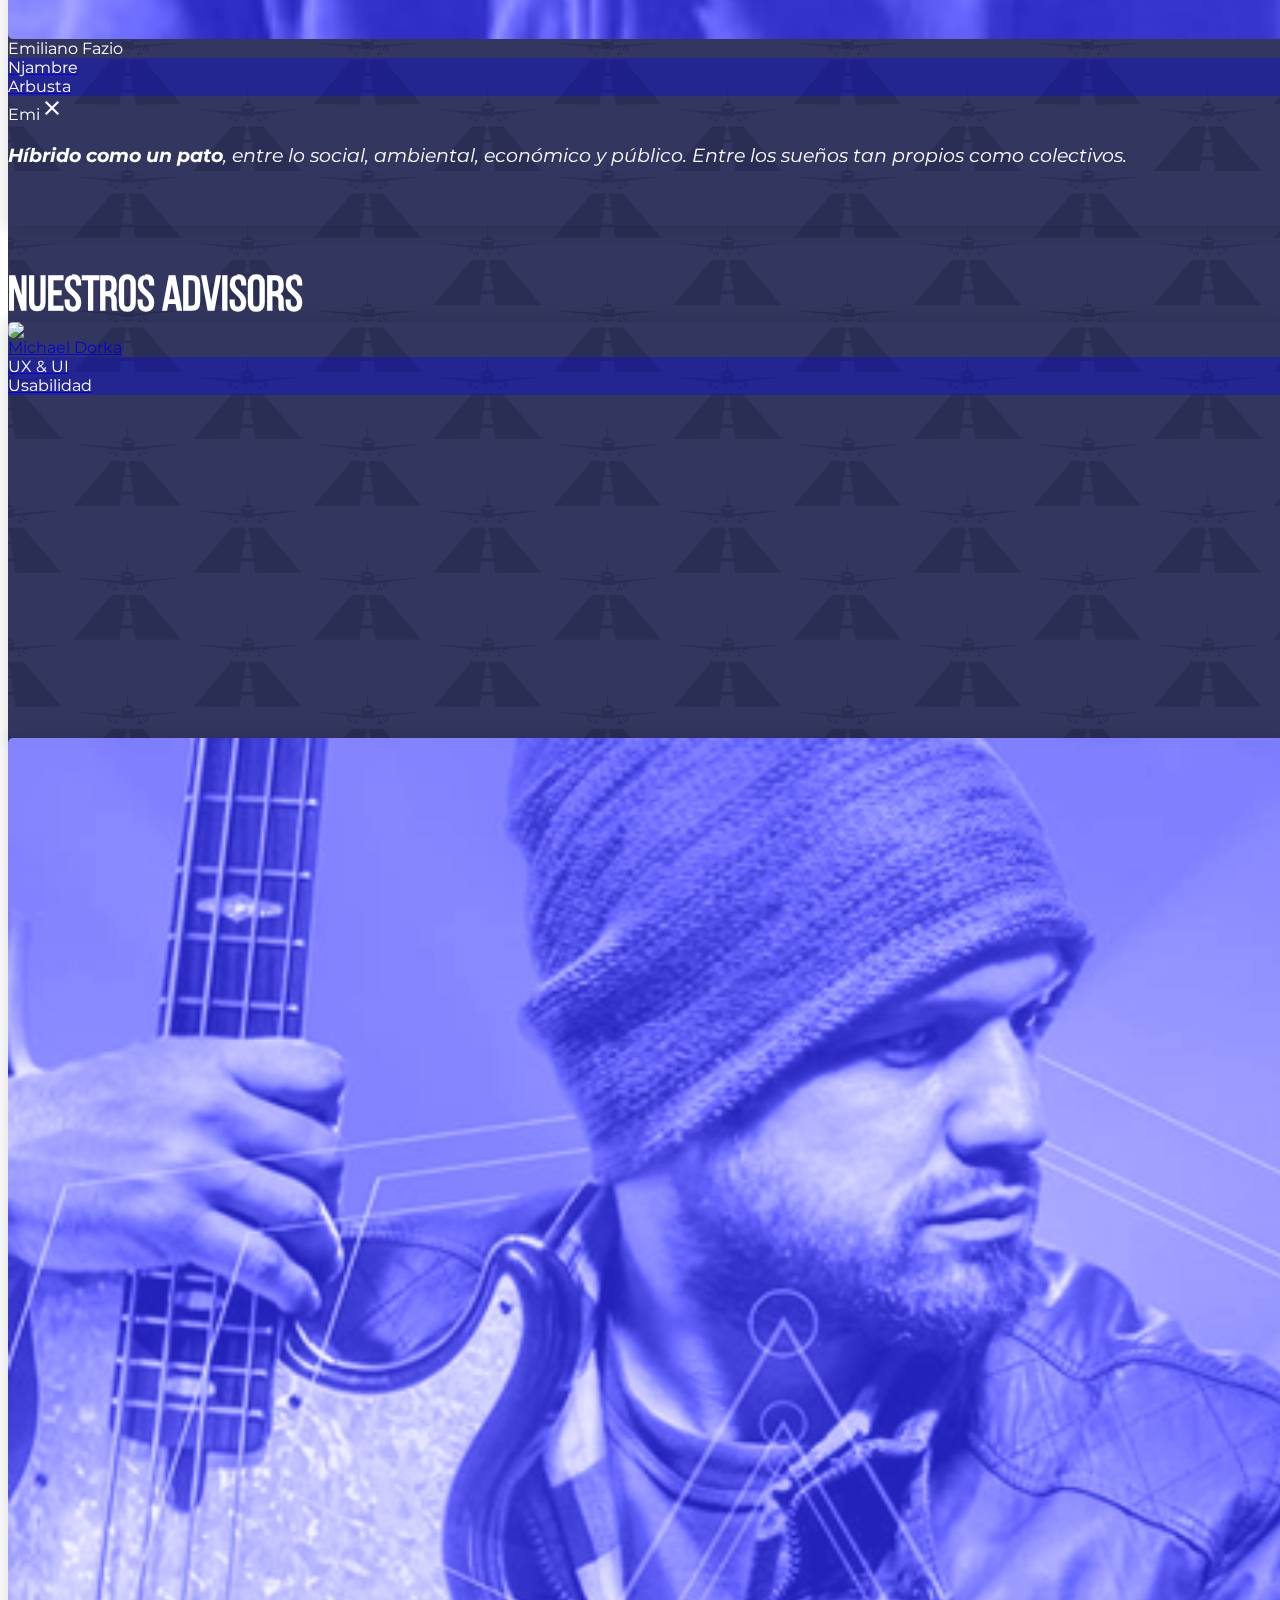
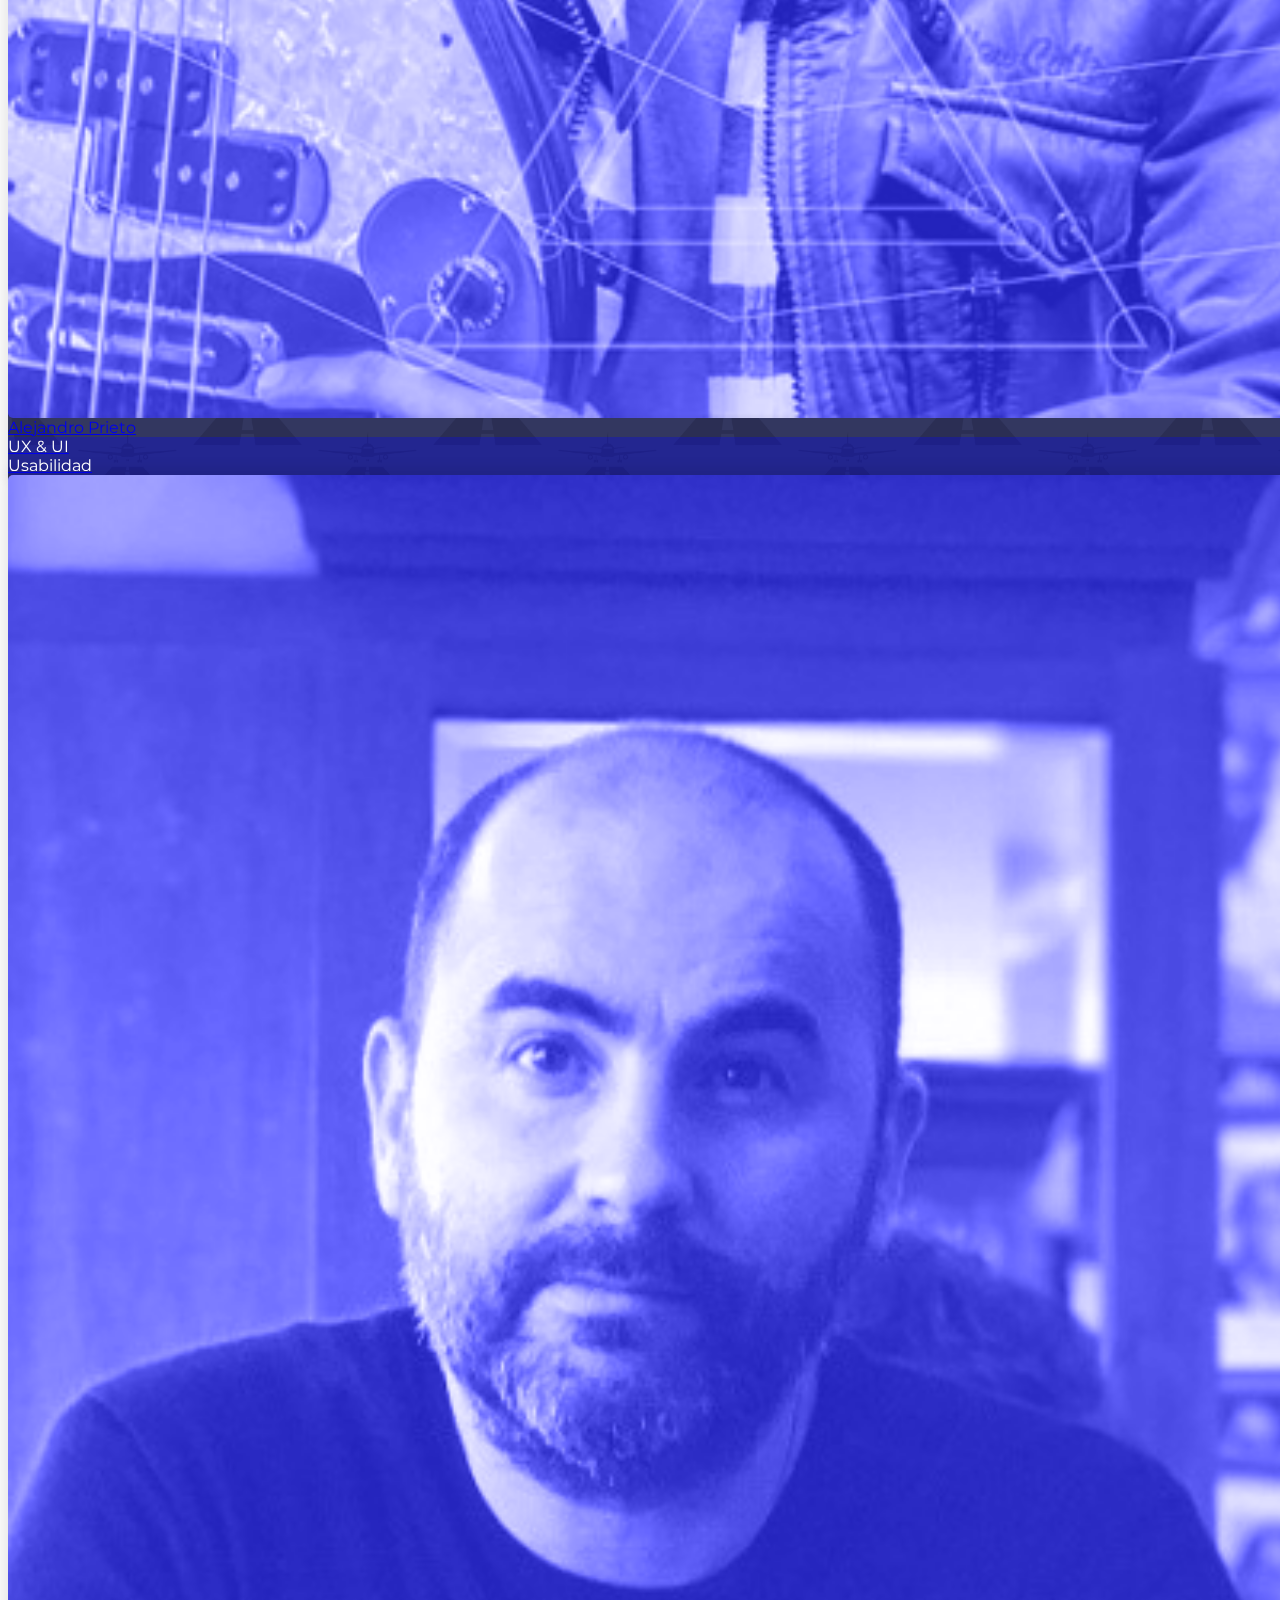
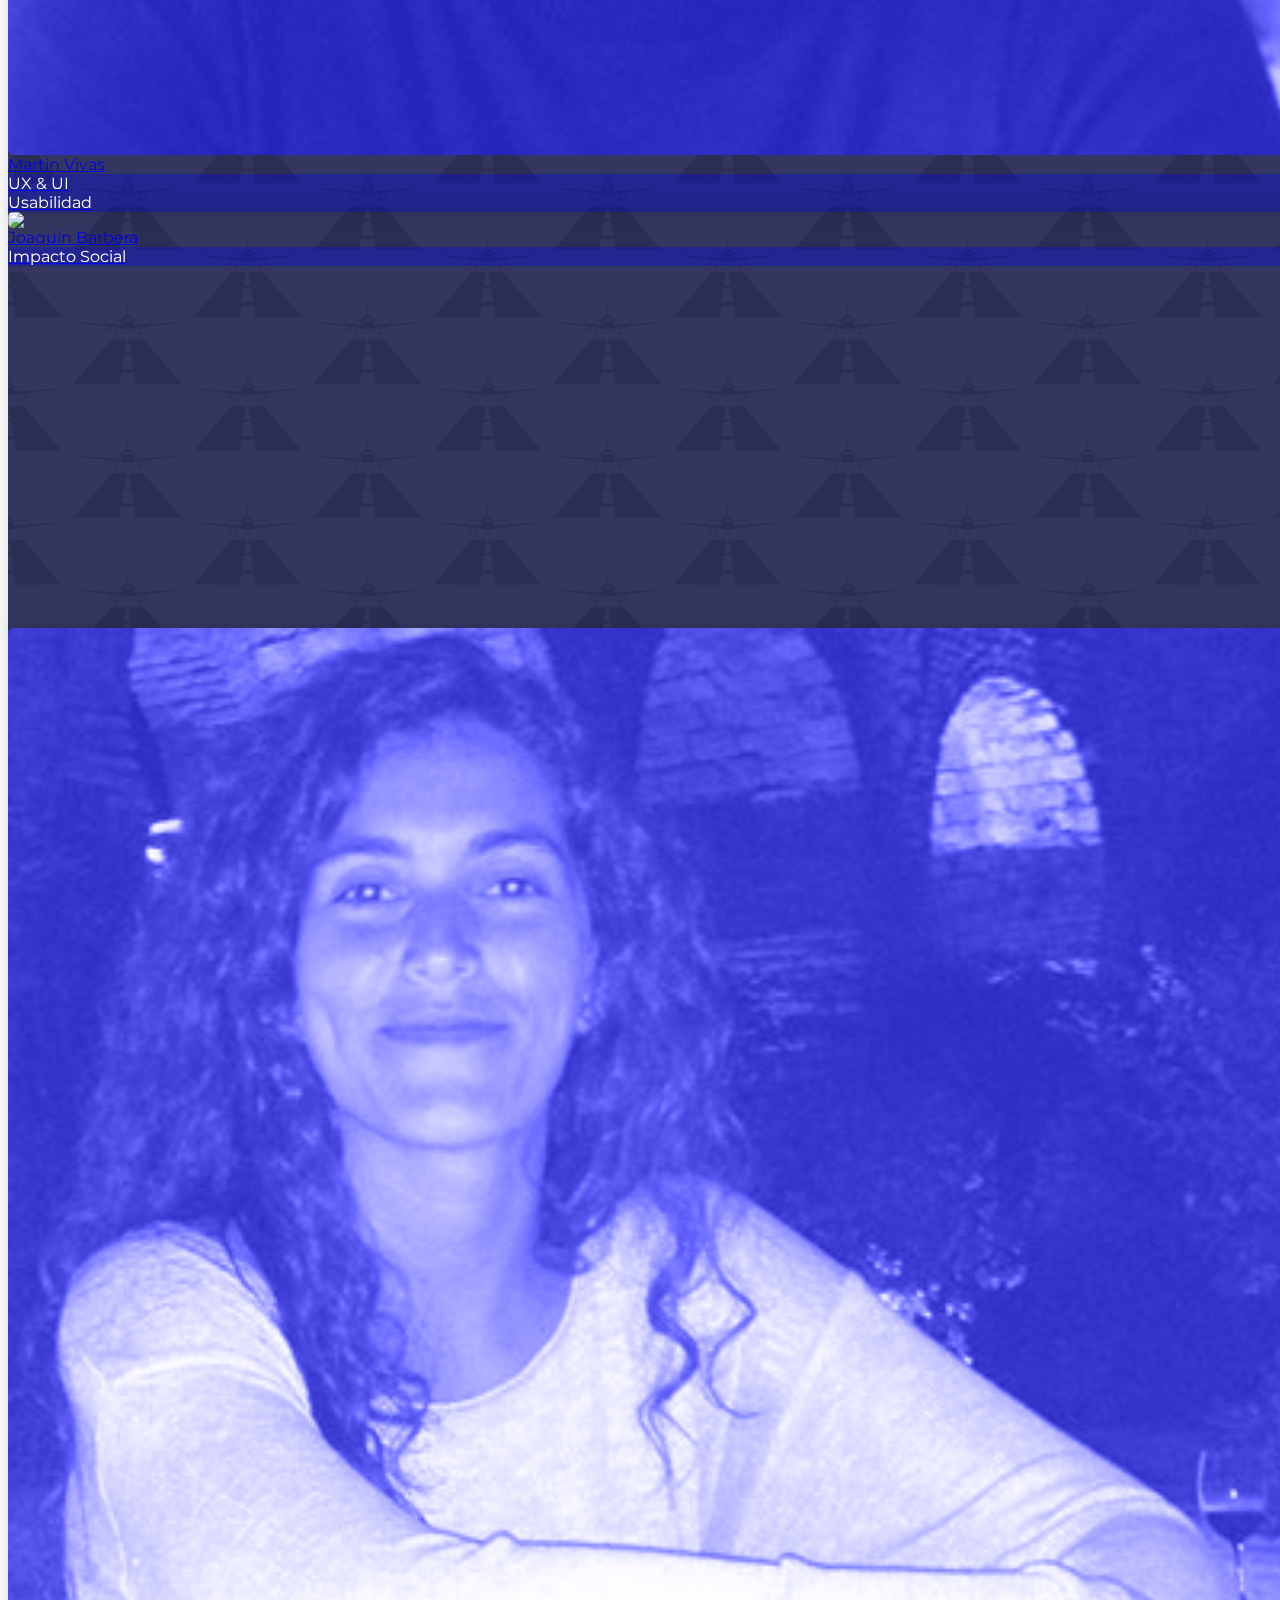
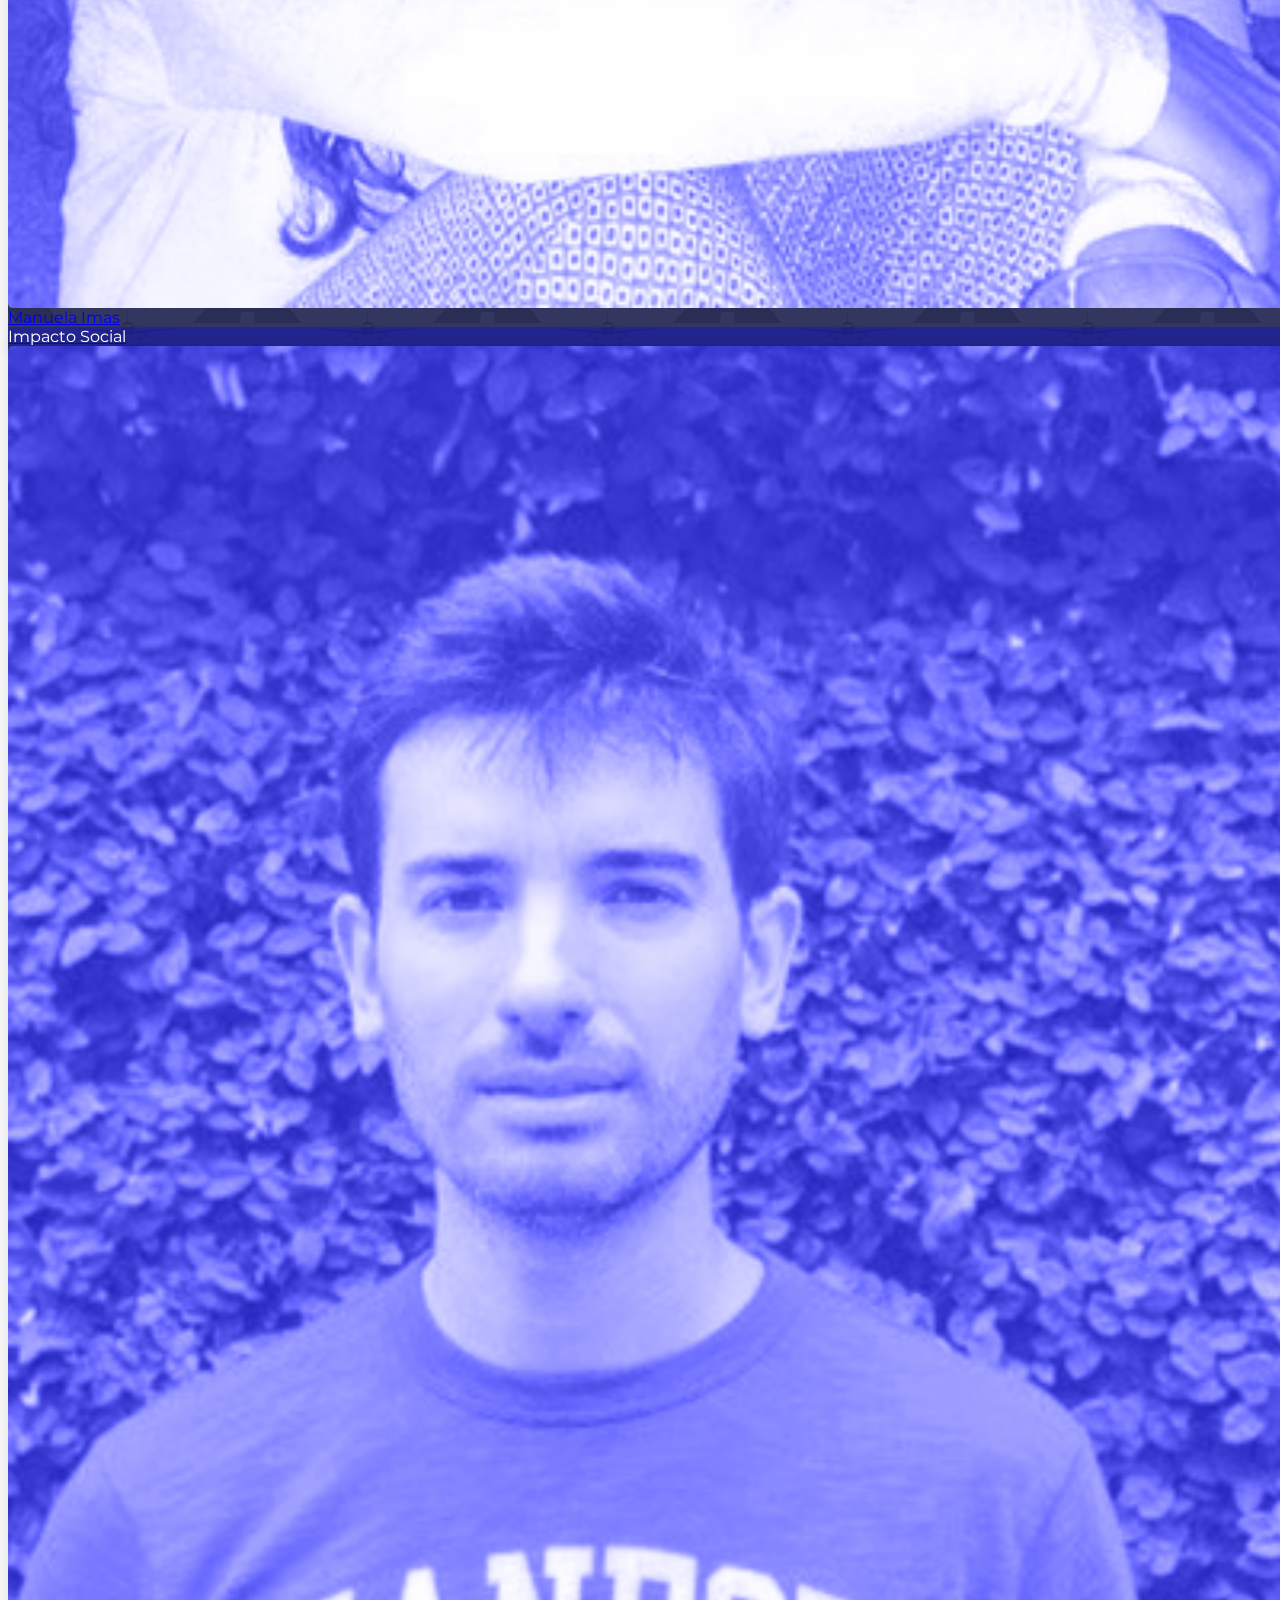
==== commit d75ab130: "rediseño 1ra parte" ====
--- a/index.html
+++ b/index.html
@@ -1,8 +1,6 @@
 <!DOCTYPE html>
 <html>
-
 <head>
-
   <head>
     <meta charset="utf-8">
     <meta name="viewport" content="width=device-width, initial-scale=1, user-scalable=no">
@@ -149,9 +147,9 @@
         <div class="col s12 m12 l12 center container">
           <div class="col s12 m12 l12">
             <img src="img/embarcaLogo.png" alt="Embarca" class="mainLogo shadown">
-            <h5>Aceleramos proyectos.</h5>
-            <p>Aceleramos proyectos de corazón tecnológico.
-              <br>Llevamos a nuestros emprendedores a su próximo gran viaje.</p>
+            <h5>Aceleramos proyectos</h5>
+            <p>Aceleramos proyectos de <span class="red-text text-darken-2">♥</span> tecnológico
+              <br>Llevamos a nuestros emprendedores a su próximo gran viaje</p>
             <a href="#startups" class="hide-on-med-and-down"><i class="material-icons" style="font-size: 4em; background-color: rgba(255,255,255,0.3); border-radius: 100%; color: rgba(255,255,255,1); margin-top: 20px;">keyboard_arrow_down</i></a>
           </div>
         </div>
@@ -178,9 +176,8 @@
           </div>
         </div>
         <!-- content -->
-        <div class="col s12 m12 l6">
-          <h5></h5>
-          <p>Si sos emprendedor y tenés tu propia StartUp, ésta es la oportunidad para que inicies el gran viaje que puede cambiar tu vida. Vamos a acompañarte y hacer que tu emprendimiento desbloquee niveles. <b>Inversiones, Mentores, Red de Contacto</b>            para que eso que hoy ya está en marcha sea el próximo emprendimiento que cambie el mundo.</p>
+        <div class="col s12 m12 l6 grey-text text-darken-4 ">
+          <p>Si sos emprendedor y tenés tu propia StartUp, ésta es la oportunidad para que inicies el gran viaje que puede cambiar tu vida. <br><br>Vamos a acompañarte y hacer que tu emprendimiento desbloquee niveles. <b>Inversiones, Mentores, Red de Contacto</b>            para que eso que hoy ya está en marcha sea el próximo emprendimiento que cambie el mundo.</p>
         </div>
         <div class="col s12 m12 l6">
           <div class="card">
@@ -268,9 +265,9 @@
         </div>
     </section>
     <section id="investors" class="content">
-      <div class="row container grey-text text-darken-2">
+      <div class="row container">
         <!-- Title -->
-        <div class="col s12 center grey-text text-darken-2">
+        <div class="col s12 center white-text text-darken-2">
           <p>Vos podés también invertir en tecnología hecha en Mendoza.</p>
         </div>
         <div class="row grey-text text-darken-4">
@@ -278,13 +275,13 @@
           </div>
         </div>
         <!-- content -->
-        <div class="col s12 m12 l6 right">
-          <h5>El fondo es abierto y te permite diversificar tu riesgo.
+        <div class="col s12 m12 l6 right grey-text text-lighten-2">
+          <h5 class="grey-text text-lighten-5">El fondo es abierto y te permite diversificar tu riesgo.</h5>
           <p>Ser inversor en tecnología es invertir en la industria que más crecimiento tiene en el mundo y también el futuro de Mendoza. <br>En Embarca destinamos los fondos para que los emprendedores consigan hacer crecer sus proyectos, hacerlos exitosos y con beneficios para vos también.</p>
           <p>Invertí en ellos a través de los fondos de Embarca, sumáte a los equipos que piensan en grande y cambiemos nuestra provincia y el mundo.</p>
         </div>
         <div class="col s12 m12 l6">
-          <div class="card">
+          <div class="card grey-text text-darken-3">
             <div class="card-content">
               <div class="row">
                 <span class="card-title center">Fondo "F1" abierto, recaudado al <span class="dateToday"></span> </span>
@@ -301,7 +298,7 @@
               </div>
               <div class="row center">
                 <!-- <div class="col s12"><i>Miembre de <a href="http://arcap.org/" target="_blank">ArCap</a></i></div> -->
-                <div class="col s12"><i>Alcanzados por beneficio impositivo <a href="http://servicios.infoleg.gob.ar/infolegInternet/anexos/270000-274999/273567/norma.htm" target="_blank">Ley 27.349.</a> Inscripta en <a href="http://www.afip.gob.ar/noticias/20170412ApoyoEmprendedor.asp" target="-_blank">RICE</a></i></div>
+                <div class="col s12"><p><i>Alcanzados por beneficio impositivo <a href="http://servicios.infoleg.gob.ar/infolegInternet/anexos/270000-274999/273567/norma.htm" target="_blank">Ley 27.349.</a> Inscripta en <a href="http://www.afip.gob.ar/noticias/20170412ApoyoEmprendedor.asp" target="-_blank">RICE</a></i></p></div>
               </div>
             </div>
           </div>
@@ -425,7 +422,7 @@
                         <p><i class="material-icons left">home</i>En Campus</p>
                       </div>
                       <div class="card-reveal">
-                        <div class="card-title grey-text text-darken-4">Aceleración <i class="material-icons right">close</i></div>
+                        <div class="card-title grey-text text-darken-6">Aceleración <i class="material-icons right">close</i></div>
                         <p>Si tenés una startup innovadora, escalable y con base tecnológica con tracción y / o ventas, aceleramos tu salida al mercado y crecimiento mediante inversión, mentoría y un programa de aceleración.</p>
                       </div>
                       <div class="card-action center activator">
@@ -475,24 +472,24 @@
       <div class="row container">
         <!-- title -->
         <div class="row">
-          <div class="col s12 center grey-text text-darken-2">
+          <div class="col s12 center ">
             <p>Hay un plan de vuelo. La idea es siempre salirnos de nuestra zona de confort y ellos son los que nos van a ayudar a lograrlo.</p>
           </div>
-          <div class="col s12 m12 12 center grey-text text-darken-2">
+          <div class="col s12 m12 12 center ">
             <h5 class=" text-darken-4 left">El Equipo</h5>
           </div>
         </div>
         <!-- content -->
-        <div class="row center">
+        <div class="row center" id="teamT">
           <!-- card 1 -->
           <div class="col s12 m6 l3">
-            <div class="card indigo lighten-5 activator grey-text text-darken-4">
+            <div class="card indigo lighten-4 activator grey-text text-darken-4">
               <div class="card-image waves-effect waves-block waves-light activator">
                 <i class="material-icons right white-text options">more_vert</i>
                 <img class="circle responsive-img activator" src="http://startupmendoza.org/wp-content/uploads/2017/11/xembarca-gonzalo-innocenti-blue.jpg.pagespeed.ic.14DWim8p69.jpg">
               </div>
               <div class="card-content">
-                <span class="card-title grey-text text-darken-4 activator">Gonzalo Innocenti</span>
+                <span class="card-title activator">Gonzalo Innocenti</span>
                 <a href="http://tween.com.ar" target="_blank">
                   <div class="chip">Tween</div>
                 </a>
@@ -503,8 +500,8 @@
                   <div class="chip">Campus Olegario</div>
                 </a>
               </div>
-              <div class="card-reveal indigo lighten-5 grey-text text-darken-4">
-                <span class="card-title center">Gonci<i class="material-icons right">close</i></span>
+              <div class="card-reveal indigo lighten-4 grey-text text-darken-4">
+                <span class="card-title center ">Gonci<i class="material-icons right">close</i></span>
                 <p><i>Una idea no vale nada si no está en un ecosistema que la ayude, y <b>Mendoza tiene un alto potencial </b>de desarrollar startups. La <b>Embarca</b> es una parte.</i></p>
                 <p>
                   <a href="https://api.whatsapp.com/send?phone=542614182839&text=Hola%20Embarca!" target="_blank"><i class="fab fa-whatsapp embarcaIcon"></i></a>&nbsp;
@@ -517,7 +514,7 @@
           </div>
           <!-- card 2 -->
           <div class="col s12 m6 l3">
-            <div class="card indigo lighten-5 activator grey-text text-darken-4">
+            <div class="card indigo lighten-4 activator grey-text text-darken-4">
               <div class="card-image waves-effect waves-block waves-light activator">
                 <i class="material-icons right options white-text">more_vert</i>
                 <img class="circle responsive-img activator" src="img/valet.png">
@@ -531,7 +528,7 @@
                   <div class="chip">Territorio Digital</div>
                 </a>
               </div>
-              <div class="card-reveal indigo lighten-5 grey-text text-darken-4">
+              <div class="card-reveal indigo lighten-4 grey-text text-darken-4">
                 <span class="card-title center">Valen<i class="material-icons right">close</i></span>
                 <p><i>Ahora que estoy embarcada. Me motiva aportar y ver como proyectos crecen en procesos transformadores.</i></p>
                 <p>
@@ -545,7 +542,7 @@
           </div>
           <!-- card 3 -->
           <div class="col s12 m6 l3">
-            <div class="card indigo lighten-5 activator grey-text text-darken-4">
+            <div class="card indigo lighten-4 activator grey-text text-darken-4">
               <div class="card-image waves-effect waves-block waves-light activator">
                 <i class="material-icons right white-text options">more_vert</i>
                 <img class="circle responsive-img activator" src="http://startupmendoza.org/wp-content/uploads/2017/11/xembarca-belen-fernandez-blue.jpg.pagespeed.ic.Ay4Q3WqEqW.jpg">
@@ -562,7 +559,7 @@
                   <div class="chip">Startup Weekend</div>
                 </a>
               </div>
-              <div class="card-reveal indigo lighten-5 grey-text text-darken-4">
+              <div class="card-reveal indigo lighten-4 grey-text text-darken-4">
                 <span class="card-title center">Belu<i class="material-icons right">close</i></span>
                 <p><i><b>Acción, pasión y coraje</b>, tres cualidades que me destacan y las cuales transmito a los emprendedores que quieran animarse a embarcar y conseguir el éxito.</i></p>
                 <p>
@@ -576,7 +573,7 @@
           </div>
           <!-- card 4 -->
           <div class="col s12 m6 l3">
-            <div class="card indigo lighten-5 activator grey-text text-darken-4">
+            <div class="card indigo lighten-4 activator grey-text text-darken-4">
               <div class="card-image waves-effect waves-block waves-light activator">
                 <i class="material-icons right white-text options">more_vert</i>
                 <img class="circle responsive-img activator" src="img/emilf.png">
@@ -590,7 +587,7 @@
                   <div class="chip">Arbusta</div>
                 </a>
               </div>
-              <div class="card-reveal indigo lighten-5 grey-text text-darken-4">
+              <div class="card-reveal indigo lighten-4 grey-text text-darken-4">
                 <span class="card-title center">Emi<i class="material-icons right">close</i></span>
                 <p><i><b>Híbrido como un pato</b>, entre lo social, ambiental, económico y público. Entre los sueños tan propios como colectivos.</i></p>
                 <p>
@@ -610,14 +607,14 @@
         <!-- title -->
         <div class="row">
           <div class="col s12 m12 12 center">
-            <h5 class="grey-text text-darken-4 left">Nuestros Advisors</h5>
+            <h5 class="white-text text-lighten-2 left">Nuestros Advisors</h5>
           </div>
         </div>
         <!-- content -->
         <div class="row center">
           <!-- card 1 -->
           <div class="col s12 m6 l3">
-            <div class="card indigo lighten-5 activator grey-text text-darken-4 waves-effect waves-block waves-light">
+            <div class="card indigo lighten-4 activator grey-text text-darken-4 waves-effect waves-block waves-light">
               <a href="https://www.linkedin.com/in/michaeldorka/" target="_blank">
                 <div class="card-image">
                   <img class="circle responsive-img" src="http://startupmendoza.org/wp-content/uploads/2017/11/xembarca-michael-dorka-blue.png.pagespeed.ic.iDKtC8viYc.jpg">
@@ -632,7 +629,7 @@
           </div>
           <!-- card 2 -->
           <div class="col s12 m6 l3">
-            <div class="card indigo lighten-5 activator grey-text text-darken-4 waves-effect waves-block waves-light">
+            <div class="card indigo lighten-4 activator grey-text text-darken-4 waves-effect waves-block waves-light">
               <a href="https://www.linkedin.com/in/alejandroprieto/" target="_blank">
                 <div class="card-image">
                   <img class="circle responsive-img" src="img/advisors/alejandroprieto.png">
@@ -647,7 +644,7 @@
           </div>
           <!-- card 3 -->
           <div class="col s12 m6 l3">
-            <div class="card indigo lighten-5 activator grey-text text-darken-4 waves-effect waves-block waves-light">
+            <div class="card indigo lighten-4 activator grey-text text-darken-4 waves-effect waves-block waves-light">
               <a href="https://www.linkedin.com/in/martinvivas/" target="_blank">
                 <div class="card-image">
                   <img class="circle responsive-img" src="img/advisors/martinvivas.png">
@@ -662,7 +659,7 @@
           </div>
           <!-- card 4 -->
           <div class="col s12 m6 l3">
-            <div class="card indigo lighten-5 activator grey-text text-darken-4 waves-effect waves-block waves-light">
+            <div class="card indigo lighten-4 activator grey-text text-darken-4 waves-effect waves-block waves-light">
               <a href="https://www.linkedin.com/in/santiago-barbera/" target="_blank">
                 <div class="card-image ">
                   <img class="circle responsive-img" src="http://startupmendoza.org/wp-content/uploads/2017/11/xembarca-joaquin-barbera-blue.jpg.pagespeed.ic.Qg0Rsoc5rv.jpg">
@@ -678,7 +675,7 @@
         <div class="row center">
           <!-- card 1 -->
           <div class="col s12 m6 l3">
-            <div class="card indigo lighten-5 activator grey-text text-darken-4 waves-effect waves-block waves-light">
+            <div class="card indigo lighten-4 activator grey-text text-darken-4 waves-effect waves-block waves-light">
               <a href="https://www.linkedin.com/in/manuela-imas-anania-47a0a31b/" target="_blank">
                 <div class="card-image ">
                   <img class="circle responsive-img" src="img/advisors/manuelaimas.png">
@@ -692,7 +689,7 @@
           </div>
           <!-- card 2 -->
           <div class="col s12 m6 l3">
-            <div class="card indigo lighten-5 activator grey-text text-darken-4 waves-effect waves-block waves-light">
+            <div class="card indigo lighten-4 activator grey-text text-darken-4 waves-effect waves-block waves-light">
               <a href="https://www.linkedin.com/in/alvarogandia" target="_blank">
                 <div class="card-image">
                   <img class="circle responsive-img" src="img/advisors/alvarogandia.png">
@@ -706,7 +703,7 @@
           </div>
           <!-- card 3 -->
           <div class="col s12 m6 l3">
-            <div class="card indigo lighten-5 activator grey-text text-darken-4 waves-effect waves-block waves-light">
+            <div class="card indigo lighten-4 activator grey-text text-darken-4 waves-effect waves-block waves-light">
               <a href="https://www.linkedin.com/in/marianosoler" target="_blank">
                 <div class="card-image">
                   <img class="circle responsive-img" src="img/advisors/marianosoler.png">
@@ -720,7 +717,7 @@
           </div>
           <!-- card 4 -->
           <div class="col s12 m6 l3">
-            <div class="card indigo lighten-5 activator grey-text text-darken-4 waves-effect waves-block waves-light">
+            <div class="card indigo lighten-4 activator grey-text text-darken-4 waves-effect waves-block waves-light">
               <a href="https://www.linkedin.com/in/jose-luis-innocenti-297768172/" target="_blank">
                 <div class="card-image">
                   <img class="circle responsive-img" src="img/advisors/joseluisinnocenti.png">
@@ -736,7 +733,7 @@
         <div class="row center">
           <!-- card 1 -->
           <div class="col s12 m6 l3">
-            <div class="card indigo lighten-5 activator grey-text text-darken-4 waves-effect waves-block waves-light">
+            <div class="card indigo lighten-4 activator grey-text text-darken-4 waves-effect waves-block waves-light">
               <a href="https://www.linkedin.com/in/navarrow/" target="_blank">
                 <div class="card-image">
                   <img class="circle responsive-img" src="img/advisors/diegonavarro.png">
@@ -750,7 +747,7 @@
           </div>
           <!-- card 2 -->
           <div class="col s12 m6 l3">
-            <div class="card indigo lighten-5 activator grey-text text-darken-4 waves-effect waves-block waves-light">
+            <div class="card indigo lighten-4 activator grey-text text-darken-4 waves-effect waves-block waves-light">
               <a href="https://www.linkedin.com/in/jegiuffra/" target="_blank">
                 <div class="card-image">
                   <img class="circle responsive-img" src="img/advisors/jojogiuffra.png">
@@ -764,7 +761,7 @@
           </div>
           <!-- card 3 -->
           <div class="col s12 m6 l3">
-            <div class="card indigo lighten-5 activator grey-text text-darken-4 waves-effect waves-block waves-light">
+            <div class="card indigo lighten-4 activator grey-text text-darken-4 waves-effect waves-block waves-light">
               <a href="https://www.linkedin.com/in/tadashitakaoka/" target="_blank">
                 <div class="card-image">
                   <img class="circle responsive-img" src="img/advisors/tadashitakaoka.png">
@@ -778,7 +775,7 @@
           </div>
           <!-- card 4 -->
           <div class="col s12 m6 l3">
-            <div class="card indigo lighten-5 activator grey-text text-darken-4 waves-effect waves-block waves-light">
+            <div class="card indigo lighten-4 activator grey-text text-darken-4 waves-effect waves-block waves-light">
               <a href="https://www.linkedin.com/in/mar%C3%ADa-lorena-miranda-7b37b7b5/" target="_blank">
                 <div class="card-image">
                   <img class="circle responsive-img" src="img/advisors/lorenamiranda.png">
@@ -794,7 +791,7 @@
         <div class="row center">
           <!-- card 1 -->
           <div class="col s12 m6 l3">
-            <div class="card indigo lighten-5 activator grey-text text-darken-4 waves-effect waves-block waves-light">
+            <div class="card indigo lighten-4 activator grey-text text-darken-4 waves-effect waves-block waves-light">
               <a href="https://www.linkedin.com/in/josecodoni/" target="_blank">
                 <div class="card-image">
                   <img class="circle responsive-img" src="img/advisors/josecodoni.png">
@@ -808,7 +805,7 @@
           </div>
           <!-- card 2 -->
           <div class="col s12 m6 l3">
-            <div class="card indigo lighten-5 activator grey-text text-darken-4 waves-effect waves-block waves-light">
+            <div class="card indigo lighten-4 activator grey-text text-darken-4 waves-effect waves-block waves-light">
               <a href="https://www.linkedin.com/in/jonathan-rodriguez-coach/" target="_blank">
                 <div class="card-image">
                   <img class="circle responsive-img" src="img/advisors/jonathanrodriguez.png">
--- a/css/master.css
+++ b/css/master.css
@@ -1,564 +1,639 @@
+@font-face {
+  font-family: "bebas thin";
+  src: url(../Fonts/bebas-neue/BebasNeue\ Thin.otf);
+}
+
+@font-face {
+  font-family: "bebas regular";
+  src: url(../Fonts/bebas-neue/BebasNeue\ Regular.otf);
+}
+
+@font-face {
+  font-family: "bebas book";
+  src: url(../Fonts/bebas-neue/BebasNeue\ Book.otf);
+}
+
 /* generals */
-
-   .card:hover .card-image img {
-     -webkit-transform: scale(1.1);
-     -moz-transform: scale(1.1);
-     -o-transform: scale(1.1);
-     -ms-transform: scale(1.1);
-     transform: scale(1.1);
-    }
-    .card:hover{
-      box-shadow: 0px 1px 1px 3px rgba(0,0,0,0.1);
-    }
-    .card-image {
-      overflow: hidden !important;
-      border-radius: 25px !important;
-      margin: 2px 2px;
-    }
-    .card .card-image img {
-      transition: .3s ease !important;
-    }
-
-    .z-depth-1, nav, .card-panel, .card, .toast, .btn, .btn-large, .btn-small, .btn-floating, .dropdown-content, .collapsible, .sidenav {
-      box-shadow: 0px 0px 15px 5px rgba(0,0,0,0.1);
-    }
-
-
-
-    body {
-      font-family: 'Montserrat', sans-serif;
-      color: #fff;
-      -webkit-user-select: none;
-      -moz-user-select: none;
-      -ms-user-select: none;
-      -o-user-select: none;
-      user-select: none;
-    }
-
-    /* Sections */
-    section {
-      background-color: #fff;
-    }
-    section > .row {
-      margin-bottom: 0px !important;
-    }
-
-    #team a:hover :not(.chip), #contact a:hover, #media a:hover p, #cases a:hover p {
-      color: rgb(102, 102, 255) !important;
-      -webkit-transition: color .5s ease;
-      -o-transition: color .5s ease;
-      transition: color .5s ease;
-      transition-property: color;
-      transition-duration: 0.5s;
-      transition-timing-function: ease;
-      transition-delay: 0s;
-    }
-
-    #startups, #contact, #investors, #team, #faq {
-      background-repeat: repeat;
-      background-image: url("../img/bgPattern.png");
-      transition:width 0.1s;
-       -webkit-transition:width 0.1s; /* Safari and Chrome */
-       -moz-transition:width 0.1s; /* Firefox 4 */
-       -o-transition:width 0.1s; /* Opera */
-       transition:width 0.1s; /* Opera */
-    }
-
-    h5 {
-      font-size: 2.5em;
-      margin: 1em 0em 0em 0em;
-    }
-    p {
-      font-size: 1.5rem;
-    }
-
-
-    /* cards */
-
-    .card, .card-reveal {
-      border-radius: 25px !important;
-    }
-    .card p {
-      font-size: 1.2rem;
-    }
-    .card .embarcaIcon {
-      margin: 1rem 1rem 1rem 1rem;
-      font-size: 2.5rem;
-    }
-
-    /* chips */
-    .chip {
-      background-color: rgba(0, 0, 255, 0.3);
-      color: #fff;
-      height: auto;
-      -webkit-transition: background-color .2s ease;
-      -o-transition: background-color .2s ease;
-      transition: background-color .2s ease;
-      transition-property: background-color;
-      transition-duration: 0.2s;
-      transition-timing-function: ease;
-      transition-delay: 0s;
-    }
-
-    .chip:hover {
-      background-color: rgba(0, 0, 255, 0.6);
-    }
-
-    /* Modals */
-    .modal {
-      border-radius: 25px;
-    }
-    .modal {
-
-    }
-
-    /* content */
-
-    .content {
-      min-width: 100vw;
-      min-height: 100vh;
-      width: 100% !important;
-      height: 100% !important;
-    }
-
-    /* Icons */
-
-    .embarcaIcon {
-      margin: 1rem 1rem 1rem 1rem;
-      font-size: 2em;
-    }
-
-    li span {
-      display: block;
-      font-size: 1.2rem;
-      text-align: center;
-    }
-
-    .verticalCenter {
-      position: relative;
-      top: 20vh;
-    }
-
-    /* Buttons */
-
-    .btn, .btn-large, .btn-small, .btn-flat {
-      border-radius: 25px !important;
-    }
+.card:hover .card-image img {
+  -webkit-transform: scale(1.1);
+  -moz-transform: scale(1.1);
+  -o-transform: scale(1.1);
+  -ms-transform: scale(1.1);
+  transform: scale(1.1);
+}
+
+.card:hover {
+  box-shadow: 0px 1px 1px 3px rgba(0, 0, 0, 0.1);
+}
+
+.card-image {
+  overflow: hidden !important;
+  border-radius: 5px !important;
+}
+
+.card .card-image img {
+  transition: .3s ease !important;
+}
+
+#teamT .card {
+  min-height: 30rem !important;
+}
+
+#team .card {
+  min-height: 26rem;
+}
+
+.z-depth-1, nav, .card-panel, .card, .toast, .btn, .btn-large, .btn-small, .btn-floating, .dropdown-content, .collapsible, .sidenav {
+  box-shadow: 0px 0px 15px 5px rgba(0, 0, 0, 0.1);
+}
+
+body {
+  font-family: Montserrat, sans-serif;
+  color: #fff;
+  -webkit-user-select: none;
+  -moz-user-select: none;
+  -ms-user-select: none;
+  -o-user-select: none;
+  user-select: none;
+}
+
+/* Sections */
+section {
+  background-color: #fff;
+}
+
+section>.row {
+  margin-bottom: 0px !important;
+}
+
+#team a:hover :not(.chip), #contact a:hover, #media a:hover p, #cases a:hover p {
+  color: rgb(102, 102, 255) !important;
+  -webkit-transition: color .5s ease;
+  -o-transition: color .5s ease;
+  transition: color .5s ease;
+  transition-property: color;
+  transition-duration: 0.5s;
+  transition-timing-function: ease;
+  transition-delay: 0s;
+}
+
+#contact, #investors, #team, #faq {
+  background-repeat: repeat;
+  background-image: url("../img/bg/embarcapattern2.png");
+  background-size: 10em;
+  transition: width 0.1s;
+  -webkit-transition: width 0.1s;
+  /* Safari and Chrome */
+  -moz-transition: width 0.1s;
+  /* Firefox 4 */
+  -o-transition: width 0.1s;
+  /* Opera */
+  transition: width 0.1s;
+  /* Opera */
+}
+
+h5 {
+  font-size: 3em;
+  font-family: 'bebas regular';
+  margin: 1em 0em 0em 0em;
+}
+
+p {
+  font-size: 1.5rem;
+}
+
+/* cards */
+.card, .card-reveal {
+  border-radius: 5px !important;
+}
+
+.card p {
+  font-size: 1.2rem;
+}
+
+.card .embarcaIcon {
+  margin: 1rem 1rem 1rem 1rem;
+  font-size: 2rem;
+}
+
+/* chips */
+.chip {
+  background-color: rgba(0, 0, 255, 0.3);
+  color: #fff;
+  height: auto;
+  -webkit-transition: background-color .2s ease;
+  -o-transition: background-color .2s ease;
+  transition: background-color .2s ease;
+  transition-property: background-color;
+  transition-duration: 0.2s;
+  transition-timing-function: ease;
+  transition-delay: 0s;
+}
+
+.chip:hover {
+  background-color: rgba(0, 0, 255, 0.6);
+}
+
+/* Modals */
+.modal {
+  border-radius: 5px;
+}
+
+.modal {}
+
+/* content */
+.content {
+  min-width: 100vw;
+  min-height: 100vh;
+  width: 100% !important;
+  height: 100% !important;
+}
+
+/* Icons */
+.embarcaIcon {
+  margin: 1rem 1rem 1rem 1rem;
+  font-size: 2em;
+}
+
+li span {
+  display: block;
+  font-size: 1rem;
+  text-align: center;
+}
+
+.verticalCenter {
+  position: relative;
+  top: 20vh;
+}
+
+/* Buttons */
+.btn, .btn-large, .btn-small, .btn-flat {
+  border-radius: 5px !important;
+  line-height: 60px;
+}
 
 /* Call to Embarcar */
-    #callToEmbarcar {
-      display: none !important;
-      position: fixed;
-      top: 0;
-      z-index: 999;
-    }
+#callToEmbarcar {
+  display: none !important;
+  position: fixed;
+  top: 0;
+  z-index: 999;
+}
 
 /* welcome */
-
-    /* Background Video and color */
-    #welcome {
-      background-color: rgba(48, 79, 254, 0.8);
-    }
-    #bgvid {
-      position: fixed;
-      z-index: -100;
-      top: auto;
-      left: 50%;
-      -ms-transform: translateX(-50%);
-      -moz-transform: translateX(-50%);
-      -webkit-transform: translateX(-50%);
-      transform: translateX(-50%);
-      min-width: 100vw;
-      min-height: 100vh;
-    }
-
-    /* navbar */
-
-    #welcome nav {
-      background-color: rgba(255, 255, 255, 0) !important;
-      box-shadow: none !important;
-      padding: 0em 1rem 0rem 1rem;
-    }
-
-    #welcome .mainLogo {
-      filter: grayscale(100%) invert(100%) brightness(10);
-      height: 5em;
-    }
-
-    #welcome nav .mainLogo {
-      filter: grayscale(100%) invert(100%) brightness(10);
-      height: 1em;
-    }
-
-    #welcome .navbarLogo {
-      filter: grayscale(100%) invert(100%) brightness(10);
-      margin-top: 0.8rem;
-      height: 2rem;
-    }
-
-    #welcome .navbarLogoLi {
-      background-color: #304ffe;
-    }
-
-     /* for navbarScroll */
-
-    #welcome .nav-up {
-      transform: translateY(-150%) !important;
-      }
-
-    #welcome .sidenav-trigger {
-      background-color: #304ffe;
-      border-radius: 100%;
-      position: fixed !important;
-      height: 56px !important;
-      z-index: 997 !important;
-      margin: 20px !important;
-    }
+/* Background Video and color */
+#welcome {
+  background-color: rgba(48, 79, 254, 0.8);
+}
+
+#bgvid {
+  position: fixed;
+  z-index: -100;
+  top: auto;
+  left: 50%;
+  -ms-transform: translateX(-50%);
+  -moz-transform: translateX(-50%);
+  -webkit-transform: translateX(-50%);
+  transform: translateX(-50%);
+  min-width: 100vw;
+  min-height: 100vh;
+}
+
+/* navbar */
+#welcome nav {
+  background-color: rgba(255, 255, 255, 0) !important;
+  box-shadow: none !important;
+  padding: 0em 1rem 0rem 1rem;
+}
+
+#welcome .mainLogo {
+  filter: grayscale(100%) invert(100%) brightness(10);
+  height: 5em;
+}
+
+#welcome nav .mainLogo {
+  filter: grayscale(100%) invert(100%) brightness(10);
+  height: 1em;
+}
+
+#welcome .navbarLogo {
+  filter: grayscale(100%) invert(100%) brightness(10);
+  margin-top: 0.8rem;
+  height: 2rem;
+}
+
+#welcome .navbarLogoLi {
+  background-color: #304ffe;
+}
+
+/* for navbarScroll */
+#welcome .nav-up {
+  transform: translateY(-150%) !important;
+}
+
+#welcome .sidenav-trigger {
+  background-color: #304ffe;
+  border-radius: 100%;
+  position: fixed !important;
+  height: 56px !important;
+  z-index: 997 !important;
+  margin: 20px !important;
+}
 
 /* countdownBanner */
-
 #countdownBanner {
   display: none;
   position: fixed;
   text-align: center;
   background: #262626;
-  box-shadow: 0 2px 0 rgba(38,38,38,0.2);
+  box-shadow: 0 2px 0 rgba(38, 38, 38, 0.2);
   z-index: 99;
   width: 100%;
   top: 0;
 }
+
 #countdownBanner p {
   font-size: 1em;
 }
+
 #countdownBanner span {
   color: #c62828;
 }
+
 #countdownBanner a {
   margin: -0.5em 1em 0em 1em;
 }
+
 /* Mindepro */
-  #mindepro p {
-    font-size: 1.2em;
+#mindepro p {
+  font-size: 1.2em;
+}
+
+#mindepro img {
+  height: 6em;
+  margin: 2em 0em 0em 0em;
+}
+
+/* Process */
+#process {
+  background-image: -webkit-linear-gradient(left, #eca9f7 10%, #b6c1ff);
+  background-image: -o-linear-gradient(left, #D500F9 10%, #304FFE);
+  /*background-image: linear-gradient(to right, #D500F9 10%, #304FFE);*/
+}
+
+#process .row {
+  margin-bottom: 5em;
+}
+
+#process .btn, #process .btn-large, #process .btn-flat {
+  background-color: rgba(0, 0, 0, 0.4);
+}
+
+#process .timeline {
+  position: relative;
+}
+
+#process .timeline .timeline-event {
+  position: relative;
+  padding-top: 5px;
+  padding-bottom: 5px;
+}
+
+#process .timeline .timeline-event .timeline-content {
+  position: relative;
+  width: calc(50% - 50px);
+}
+
+#process .timeline .timeline-event::before {
+  display: block;
+  content: "";
+  width: 2px;
+  height: calc(50% - 30px);
+  position: absolute;
+  background: #fff !important;
+  box-shadow: 0 2px 2px 0 rgba(0, 0, 0, 0.14), 0 3px 1px -2px rgba(0, 0, 0, 0.12), 0 1px 5px 0 rgba(0, 0, 0, 0.2);
+  left: calc(50% - 1px);
+  top: 0;
+}
+
+#process .timeline .timeline-event::after {
+  display: block;
+  content: "";
+  width: 2px;
+  height: calc(50% - 30px);
+  position: absolute;
+  background: #fff !important;
+  box-shadow: 0 2px 2px 0 rgba(0, 0, 0, 0.14), 0 3px 1px -2px rgba(0, 0, 0, 0.12), 0 1px 5px 0 rgba(0, 0, 0, 0.2);
+  left: calc(50% - 1px);
+  top: calc(50% + 30px);
+}
+
+#process .timeline .timeline-event:first-child::before {
+  display: none;
+}
+
+#process .timeline .timeline-event:last-child::after {
+  display: none;
+}
+
+#process .timeline .timeline-event:nth-child(even) .timeline-content {
+  margin-left: calc(50% + 50px);
+}
+
+#process .timeline .timeline-event:nth-child(odd) .timeline-content {
+  margin-left: 0;
+}
+
+#process .timeline .timeline-badge {
+  display: block;
+  position: absolute;
+  width: 40px;
+  height: 40px;
+  background: #fff !important;
+  box-shadow: 0 2px 2px 0 rgba(0, 0, 0, 0.14), 0 3px 1px -2px rgba(0, 0, 0, 0.12), 0 1px 5px 0 rgba(0, 0, 0, 0.2);
+  top: calc(50% - 20px);
+  right: calc(50% - 20px);
+  border-radius: 25%;
+  cursor: default;
+}
+
+#process .timeline .timeline-badge i {
+  font-size: 25px;
+  line-height: 40px;
+}
+
+@media (max-width: 600px) {
+  #process .timeline .timeline-event .timeline-content {
+    width: calc(100% - 70px);
   }
-  #mindepro img{
-    height: 6em;
-    margin: 2em 0em 0em 0em;
+
+  #process .timeline .timeline-event::before {
+    left: 19px;
   }
-/* Process */
-
-  #process {
-    background-image: -webkit-linear-gradient(left, #eca9f7 10%, #b6c1ff);
-  	background-image: -o-linear-gradient(left, #D500F9 10%, #304FFE);
-  	/*background-image: linear-gradient(to right, #D500F9 10%, #304FFE);*/
+
+  #process .timeline .timeline-event::after {
+    left: 19px;
   }
 
-  #process .row {
-    margin-bottom: 5em;
+  #process .timeline .timeline-event:nth-child(even) .timeline-content {
+    margin-left: 70px;
   }
 
-  #process .btn, #process .btn-large, #process .btn-flat {
-    background-color: rgba(0, 0, 0, 0.4);
+  #process .timeline .timeline-event:nth-child(odd) .timeline-content {
+    margin-left: 70px;
   }
 
-  #process .timeline {
-    position: relative;
+  #process .timeline .timeline-badge {
+    left: 0;
   }
-
-  #process .timeline .timeline-event {
-    position: relative;
-    padding-top: 5px;
-    padding-bottom: 5px;
-  }
-
-  #process .timeline .timeline-event .timeline-content {
-    position: relative;
-    width: calc(50% - 50px);
-  }
-
-  #process .timeline .timeline-event::before {
-    display: block;
-    content: "";
-    width: 2px;
-    height: calc(50% - 30px);
-    position: absolute;
-    background: #fff !important;
-    box-shadow: 0 2px 2px 0 rgba(0, 0, 0, 0.14), 0 3px 1px -2px rgba(0, 0, 0, 0.12), 0 1px 5px 0 rgba(0, 0, 0, 0.2);
-    left: calc(50% - 1px);
-    top: 0;
-  }
-
-  #process .timeline .timeline-event::after {
-    display: block;
-    content: "";
-    width: 2px;
-    height: calc(50% - 30px);
-    position: absolute;
-    background: #fff !important;
-    box-shadow: 0 2px 2px 0 rgba(0, 0, 0, 0.14), 0 3px 1px -2px rgba(0, 0, 0, 0.12), 0 1px 5px 0 rgba(0, 0, 0, 0.2);
-    left: calc(50% - 1px);
-    top: calc(50% + 30px);
-  }
-
-  #process .timeline .timeline-event:first-child::before {
-    display: none;
-  }
-
-  #process .timeline .timeline-event:last-child::after {
-    display: none;
-  }
-
-  #process .timeline .timeline-event:nth-child(even) .timeline-content {
-    margin-left: calc(50% + 50px);
-  }
-
-  #process .timeline .timeline-event:nth-child(odd) .timeline-content {
-    margin-left: 0;
-  }
-
-  #process .timeline .timeline-badge {
-    display: block;
-    position: absolute;
-    width: 40px;
-    height: 40px;
-    background: #fff !important;
-    box-shadow: 0 2px 2px 0 rgba(0, 0, 0, 0.14), 0 3px 1px -2px rgba(0, 0, 0, 0.12), 0 1px 5px 0 rgba(0, 0, 0, 0.2);
-    top: calc(50% - 20px);
-    right: calc(50% - 20px);
-    border-radius: 50%;
-    cursor: default;
-  }
-
-  #process .timeline .timeline-badge i {
-    font-size: 25px;
-    line-height: 40px;
-  }
-
-  @media (max-width: 600px) {
-    #process .timeline .timeline-event .timeline-content {
-      width: calc(100% - 70px);
-    }
-    #process .timeline .timeline-event::before {
-      left: 19px;
-    }
-    #process .timeline .timeline-event::after {
-      left: 19px;
-    }
-    #process .timeline .timeline-event:nth-child(even) .timeline-content {
-      margin-left: 70px;
-    }
-    #process .timeline .timeline-event:nth-child(odd) .timeline-content {
-      margin-left: 70px;
-    }
-    #process .timeline .timeline-badge {
-      left: 0;
-    }
-  }
-   #process ul li {
-     width: 100%;
-     color: #000;
-     background-color: #fff;
-     border-radius: 25px;
-   }
-   #process .collapsible {
-     border-radius: 25px;
-   }
-
-   #process ul li .card-title {
-     margin-top: 0.2em;
-   }
-
-   #process ul li .collapsible-header {
-     -webkit-transition: color .3s ease;
-     -o-transition: color .3s ease;
-     transition: color .3s ease;
-     transition-property: color;
-     transition-duration: 0.3s;
-     transition-timing-function: ease;
-     transition-delay: 0s;
-   }
-
-   #process ul li .collapsible-header:hover {
-     color: grey;
-   }
-
-   #process .textAlignCenter {
-     position: absolute;
-     padding: 10px 0px 0px 7px !important;
-   }
-
-   #process .collapsible-header, .collapsible-body {
-     background-color: #fff;
-   }
-
-    #process .embarcaIcon {
-      margin: 1rem 1rem 0rem 1rem;
-      font-size: 2em;
-    }
-
-    #process li span {
-      font-size: 2em;
-      text-align: center;
-    }
-
+}
+
+#process ul li {
+  width: 100%;
+  color: #000;
+  background-color: #fff;
+  border-radius: 5px;
+}
+
+#process .collapsible {
+  border-radius: 5px;
+}
+
+#process ul li .card-title {
+  margin-top: 0.2em;
+}
+
+#process ul li .collapsible-header {
+  -webkit-transition: color .3s ease;
+  -o-transition: color .3s ease;
+  transition: color .3s ease;
+  transition-property: color;
+  transition-duration: 0.3s;
+  transition-timing-function: ease;
+  transition-delay: 0s;
+}
+
+#process ul li .collapsible-header:hover {
+  color: grey;
+}
+
+#process .textAlignCenter {
+  position: absolute;
+  padding: 10px 0px 0px 7px !important;
+}
+
+#process .collapsible-header, .collapsible-body {
+  background-color: #fff;
+}
+
+#process .embarcaIcon {
+  margin: 1rem 1rem 0rem 1rem;
+  font-size: 2em;
+}
+
+#process li span {
+  font-size: 2em;
+  text-align: center;
+}
 
 /* Team */
-
-    #team .card .card-image img {
-      display: block;
-      position: relative;
-      width: 100%;
-    }
-    #team p {
-      text-align: left !important;
-    }
-
-    #team .options {
-      position: absolute !important;
-      right: 0.5em !important;
-      top: 0.5em !important;
-    }
+#team {
+  color: #fff;
+  background-image: url("../img/bg/embarcapattern1.png");
+  background-repeat: repeat;
+  background-size: 15em;
+}
+
+#team .card .card-image img {
+  display: block;
+  position: relative;
+  width: 100%;
+}
+
+#team p {
+  text-align: left !important;
+}
+
+#team .options {
+  position: absolute !important;
+  right: 0.5em !important;
+  top: 0.5em !important;
+}
 
 /* Startup */
-
-    #startups {
-      background-color: #e8eaf6;
-    }
-
-    #startups ul li, #investors ul li {
-      margin-top: 5em;
-    }
-    #startups .numberCounterUp {
-      font-size: 2.5em;
-      margin-top: .2em;
-    }
-
+#startups {
+  background-repeat: repeat;
+  background-image: url("../img/bg/embarcapattern3.png");
+  background-size: 10em;
+  background-color: #abb8d7;
+  transition: width 0.1s;
+  -webkit-transition: width 0.1s;
+  /* Safari and Chrome */
+  -moz-transition: width 0.1s;
+  /* Firefox 4 */
+  -o-transition: width 0.1s;
+  /* Opera */
+  transition: width 0.1s;
+  /* Opera */
+}
+
+#startups ul li, #investors ul li {
+  margin-top: 5em;
+}
+
+#startups .numberCounterUp {
+  font-size: 3em;
+  margin-top: .2em;
+}
 
 /* Inverstors */
-    #investors {
-      text-align: right;
-    }
-
-    #investors .numberCounterUp2 {
-      font-size: 1.3em;
-    }
-
+
+#investors {
+  background-repeat: repeat;
+  background-image: url("../img/bg/embarcapattern2.png");
+  background-size: 10em;
+  background-color: #003f54;
+  transition: width 0.1s;
+  -webkit-transition: width 0.1s;
+  /* Safari and Chrome */
+  -moz-transition: width 0.1s;
+  /* Firefox 4 */
+  -o-transition: width 0.1s;
+  /* Opera */
+  transition: width 0.1s;
+  /* Opera */
+  text-align: right;
+}
+
+#investors .numberCounterUp2 {
+  font-size: 2em;
+}
 
 /*Contact*/
-
-    #contact {
-      background-color: #e8eaf6;
-    }
-    #contact .card-content {
-      padding: 24px 24px 4px 24px;
-    }
-    #contact .card-content .row {
-      margin-bottom: 10px;
-    }
-    #contact .socialIcon {
-      font-size: 5rem;
-      margin-left: 2rem;
-    }
+#contact {
+  background-color: #e8eaf6;
+}
+
+#contact .card-content {
+  padding: 24px 24px 4px 24px;
+}
+
+#contact .card-content .row {
+  margin-bottom: 10px;
+}
+
+#contact .socialIcon {
+  font-size: 5rem;
+  margin-left: 2rem;
+}
 
 /* Media */
-
-    #media {
-      background-color: #e8eaf6;
-    }
-    #media p, #cases p {
-      font-size: 1rem;
-      color: #616161 !important;
-    }
-    #media .col {
-      margin-bottom: 30px;
-    }
-
-    #media img {
-      width: 80%;
-      margin: 3em 0 0 0;
-      -webkit-filter: grayscale(70%) ;
-      -o-filter: grayscale(70%) ;
-      filter: grayscale(70%) ;
-      -webkit-transition: ease 0.3s ;
-      -o-transition: ease 0.3s ;
-      transition: ease 0.3s ;
-    }
-    #media .center:hover img  {
-      -webkit-filter: grayscale(0%);
-      -o-filter: grayscale(0%);
-      filter: grayscale(0%);
-    }
+#media {
+  background-color: #e8eaf6;
+}
+
+#media p, #cases p {
+  font-size: 1rem;
+  color: #616161 !important;
+}
+
+#media .col {
+  margin-bottom: 30px;
+}
+
+#media img {
+  width: 80%;
+  margin: 3em 0 0 0;
+  -webkit-filter: grayscale(70%);
+  -o-filter: grayscale(70%);
+  filter: grayscale(70%);
+  -webkit-transition: ease 0.3s;
+  -o-transition: ease 0.3s;
+  transition: ease 0.3s;
+}
+
+#media .center:hover img {
+  -webkit-filter: grayscale(0%);
+  -o-filter: grayscale(0%);
+  filter: grayscale(0%);
+}
 
 /* FAQ */
-
-    #faq .collapsible-header {
-      color: #424242;
-      font-weight:900;
-    }
-    #faq .collapsible-body span {
-      text-align: left;
-    }
+#faq {
+  background-repeat: repeat;
+  background-image: url("../img/bg/embarcapattern5.png");
+  background-size: 10em;
+}
+
+#faq .collapsible-header {
+  color: #424242;
+  font-weight: 900;
+}
+
+#faq .collapsible-body span {
+  text-align: left;
+}
 
 /* Cases */
-
-    #cases img {
-      width: 60%;
-      margin: 3em 0 0 0;
-      -webkit-filter: grayscale(70%);
-      -o-filter: grayscale(70%);
-      filter: grayscale(70%);
-      -webkit-transition: ease 0.3s ;
-      -o-transition: ease 0.3s ;
-      transition: ease 0.3s ;
-    }
-    #cases img:hover {
-      -webkit-filter: grayscale(0%);
-      -o-filter: grayscale(0%);
-      filter: grayscale(0%);
-    }
+#cases img {
+  width: 60%;
+  margin: 3em 0 0 0;
+  -webkit-filter: grayscale(70%);
+  -o-filter: grayscale(70%);
+  filter: grayscale(70%);
+  -webkit-transition: ease 0.3s;
+  -o-transition: ease 0.3s;
+  transition: ease 0.3s;
+}
+
+#cases img:hover {
+  -webkit-filter: grayscale(0%);
+  -o-filter: grayscale(0%);
+  filter: grayscale(0%);
+}
 
 /* Footer */
-
-    footer .mainLogo {
-      filter: grayscale(100%) invert(100%) brightness(10);
-      height: 2.5em;
-      position: relative;
-      margin-bottom: 1em;
-      bottom: -0.5em;
-    }
-
-    footer li {
-      display: inline-block;
-      margin-left: 1em;
-    }
-
-    .page-footer {
-      background-color: #304ffe;
-    }
-
-    footer a {
-      color: rgba(255, 255, 255, 0.8);
-      -webkit-transition: color .3s ease;
-      -o-transition: color .3s ease;
-      transition: color .3s ease;
-      transition-property: color;
-      transition-duration: 0.3s;
-      transition-timing-function: ease;
-      transition-delay: 0s;
-    }
-
-    footer .footer-copyright {
-      background-color: rgba(255, 255, 255, 0.1) !important;
-    }
-
-    footer a:hover {
-      color: #fff;
-    }
-
-    footer {
-      z-index: -5;
-    }
-
-    footer .embarcaIcon {
-      margin: 0 0 0 0 !important;
-      font-size: 2.5rem !important;
-    }
+footer .mainLogo {
+  filter: grayscale(100%) invert(100%) brightness(10);
+  height: 2.5em;
+  position: relative;
+  margin-bottom: 1em;
+  bottom: -0.5em;
+}
+
+footer li {
+  display: inline-block;
+  margin-left: 1em;
+}
+
+.page-footer {
+  background-color: #304ffe;
+}
+
+footer a {
+  color: rgba(255, 255, 255, 0.8);
+  -webkit-transition: color .3s ease;
+  -o-transition: color .3s ease;
+  transition: color .3s ease;
+  transition-property: color;
+  transition-duration: 0.3s;
+  transition-timing-function: ease;
+  transition-delay: 0s;
+}
+
+footer .footer-copyright {
+  background-color: rgba(255, 255, 255, 0.1) !important;
+}
+
+footer a:hover {
+  color: #fff;
+}
+
+footer {
+  z-index: -5;
+}
+
+footer .embarcaIcon {
+  margin: 0 0 0 0 !important;
+  font-size: 2.5rem !important;
+}
